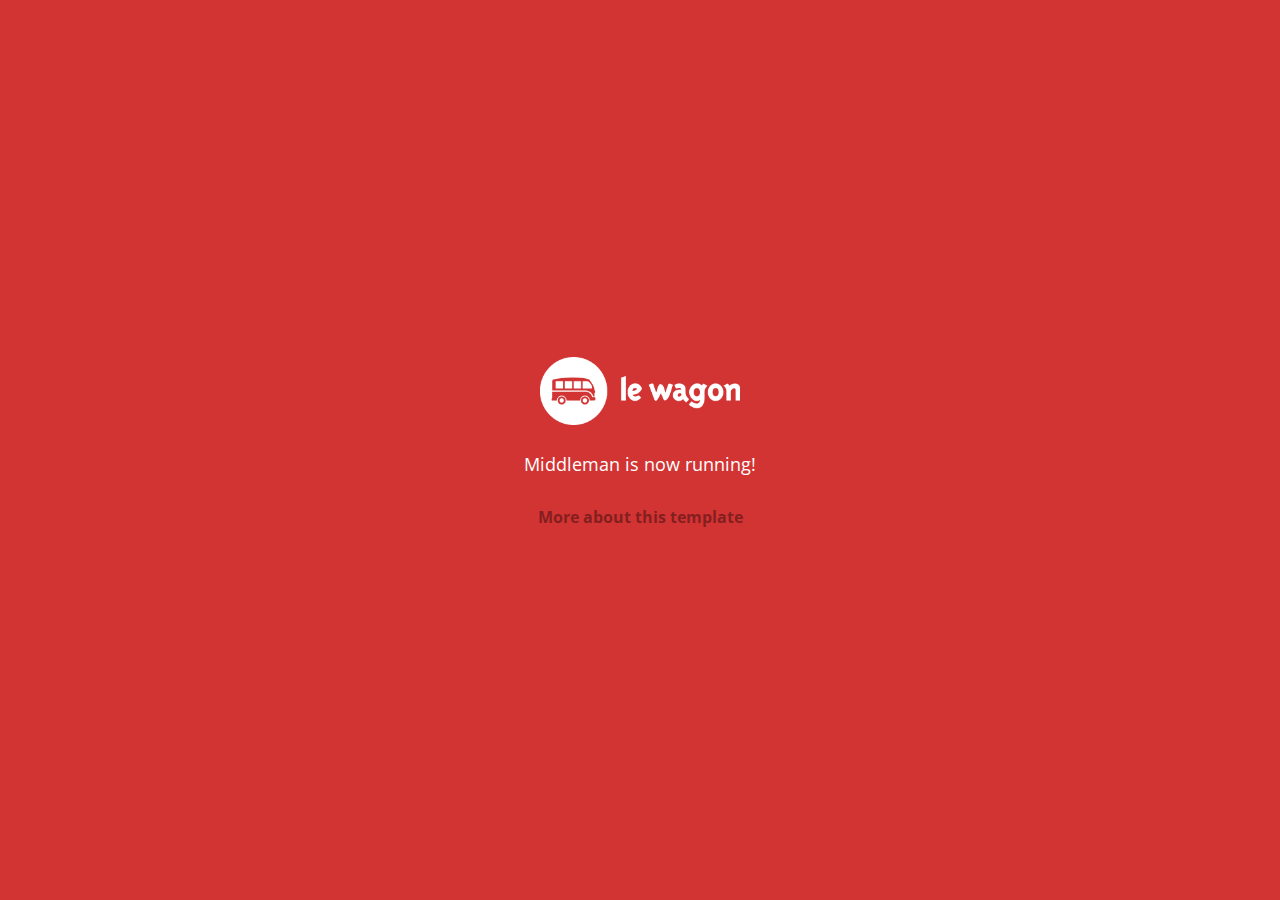
==== index.html @ 2bdf690e "Automated commit at 2017-11-13 10:31:03 UTC by middleman-deploy 2.0.0-alpha" ====
<!doctype html>
<html>
  <head>
    <meta charset="utf-8">
    <meta http-equiv="x-ua-compatible" content="ie=edge">
    <meta name="viewport"
          content="width=device-width, initial-scale=1, shrink-to-fit=no">
    <!-- Use the title from a page's frontmatter if it has one -->
    <title>Le Wagon - Middleman</title>
    <link href="stylesheets/application-3c48b980.css" rel="stylesheet" />
    <script src="javascripts/application-93de88c9.js"></script>
    <link href="images/favicon-f15af148.png" rel="icon" type="image/png" />
  </head>
  <body>
    <div id="home">
  <div class="home-content">
    <img src="images/logo-acc9c0ec.png" width="200" alt="Logo" />
    <p>
      Middleman is now running!
    </p>
    <p class="about">
      <a href="about.html">More about this template</a>
    </p>
  </div>
</div>

  </body>
</html>
---- stylesheets/application-3c48b980.css ----
@import url("https://fonts.googleapis.com/css?family=Open+Sans:400,300,700|Raleway:400,100,300,700,500");/*!
 * Bootstrap v3.3.7 (http://getbootstrap.com)
 * Copyright 2011-2016 Twitter, Inc.
 * Licensed under MIT (https://github.com/twbs/bootstrap/blob/master/LICENSE)
 *//*! normalize.css v3.0.3 | MIT License | github.com/necolas/normalize.css */html{font-family:sans-serif;-ms-text-size-adjust:100%;-webkit-text-size-adjust:100%}body{margin:0}article,aside,details,figcaption,figure,footer,header,hgroup,main,menu,nav,section,summary{display:block}audio,canvas,progress,video{display:inline-block;vertical-align:baseline}audio:not([controls]){display:none;height:0}[hidden],template{display:none}a{background-color:transparent}a:active,a:hover{outline:0}abbr[title]{border-bottom:1px dotted}b,strong{font-weight:bold}dfn{font-style:italic}h1{font-size:2em;margin:0.67em 0}mark{background:#ff0;color:#000}small{font-size:80%}sub,sup{font-size:75%;line-height:0;position:relative;vertical-align:baseline}sup{top:-0.5em}sub{bottom:-0.25em}img{border:0}svg:not(:root){overflow:hidden}figure{margin:1em 40px}hr{-webkit-box-sizing:content-box;box-sizing:content-box;height:0}pre{overflow:auto}code,kbd,pre,samp{font-family:monospace, monospace;font-size:1em}button,input,optgroup,select,textarea{color:inherit;font:inherit;margin:0}button{overflow:visible}button,select{text-transform:none}button,html input[type="button"],input[type="reset"],input[type="submit"]{-webkit-appearance:button;cursor:pointer}button[disabled],html input[disabled]{cursor:default}button::-moz-focus-inner,input::-moz-focus-inner{border:0;padding:0}input{line-height:normal}input[type="checkbox"],input[type="radio"]{-webkit-box-sizing:border-box;box-sizing:border-box;padding:0}input[type="number"]::-webkit-inner-spin-button,input[type="number"]::-webkit-outer-spin-button{height:auto}input[type="search"]{-webkit-appearance:textfield;-webkit-box-sizing:content-box;box-sizing:content-box}input[type="search"]::-webkit-search-cancel-button,input[type="search"]::-webkit-search-decoration{-webkit-appearance:none}fieldset{border:1px solid #c0c0c0;margin:0 2px;padding:0.35em 0.625em 0.75em}legend{border:0;padding:0}textarea{overflow:auto}optgroup{font-weight:bold}table{border-collapse:collapse;border-spacing:0}td,th{padding:0}/*! Source: https://github.com/h5bp/html5-boilerplate/blob/master/src/css/main.css */@media print{*,*:before,*:after{background:transparent !important;color:#000 !important;-webkit-box-shadow:none !important;box-shadow:none !important;text-shadow:none !important}a,a:visited{text-decoration:underline}a[href]:after{content:" (" attr(href) ")"}abbr[title]:after{content:" (" attr(title) ")"}a[href^="#"]:after,a[href^="javascript:"]:after{content:""}pre,blockquote{border:1px solid #999;page-break-inside:avoid}thead{display:table-header-group}tr,img{page-break-inside:avoid}img{max-width:100% !important}p,h2,h3{orphans:3;widows:3}h2,h3{page-break-after:avoid}.navbar{display:none}.btn>.caret,.dropup>.btn>.caret{border-top-color:#000 !important}.label{border:1px solid #000}.table{border-collapse:collapse !important}.table td,.table th{background-color:#fff !important}.table-bordered th,.table-bordered td{border:1px solid #ddd !important}}@font-face{font-family:'Glyphicons Halflings';src:url("../assets/bootstrap/glyphicons-halflings-regular-86b6f62b.eot");src:url("../assets/bootstrap/glyphicons-halflings-regular-86b6f62b.eot?#iefix") format("embedded-opentype"),url("../assets/bootstrap/glyphicons-halflings-regular-ca35b697.woff2") format("woff2"),url("../assets/bootstrap/glyphicons-halflings-regular-278e49a8.woff") format("woff"),url("../assets/bootstrap/glyphicons-halflings-regular-44bc1850.ttf") format("truetype"),url("../assets/bootstrap/glyphicons-halflings-regular-de51a849.svg#glyphicons_halflingsregular") format("svg")}.glyphicon{position:relative;top:1px;display:inline-block;font-family:'Glyphicons Halflings';font-style:normal;font-weight:normal;line-height:1;-webkit-font-smoothing:antialiased;-moz-osx-font-smoothing:grayscale}.glyphicon-asterisk:before{content:"\002a"}.glyphicon-plus:before{content:"\002b"}.glyphicon-euro:before,.glyphicon-eur:before{content:"\20ac"}.glyphicon-minus:before{content:"\2212"}.glyphicon-cloud:before{content:"\2601"}.glyphicon-envelope:before{content:"\2709"}.glyphicon-pencil:before{content:"\270f"}.glyphicon-glass:before{content:"\e001"}.glyphicon-music:before{content:"\e002"}.glyphicon-search:before{content:"\e003"}.glyphicon-heart:before{content:"\e005"}.glyphicon-star:before{content:"\e006"}.glyphicon-star-empty:before{content:"\e007"}.glyphicon-user:before{content:"\e008"}.glyphicon-film:before{content:"\e009"}.glyphicon-th-large:before{content:"\e010"}.glyphicon-th:before{content:"\e011"}.glyphicon-th-list:before{content:"\e012"}.glyphicon-ok:before{content:"\e013"}.glyphicon-remove:before{content:"\e014"}.glyphicon-zoom-in:before{content:"\e015"}.glyphicon-zoom-out:before{content:"\e016"}.glyphicon-off:before{content:"\e017"}.glyphicon-signal:before{content:"\e018"}.glyphicon-cog:before{content:"\e019"}.glyphicon-trash:before{content:"\e020"}.glyphicon-home:before{content:"\e021"}.glyphicon-file:before{content:"\e022"}.glyphicon-time:before{content:"\e023"}.glyphicon-road:before{content:"\e024"}.glyphicon-download-alt:before{content:"\e025"}.glyphicon-download:before{content:"\e026"}.glyphicon-upload:before{content:"\e027"}.glyphicon-inbox:before{content:"\e028"}.glyphicon-play-circle:before{content:"\e029"}.glyphicon-repeat:before{content:"\e030"}.glyphicon-refresh:before{content:"\e031"}.glyphicon-list-alt:before{content:"\e032"}.glyphicon-lock:before{content:"\e033"}.glyphicon-flag:before{content:"\e034"}.glyphicon-headphones:before{content:"\e035"}.glyphicon-volume-off:before{content:"\e036"}.glyphicon-volume-down:before{content:"\e037"}.glyphicon-volume-up:before{content:"\e038"}.glyphicon-qrcode:before{content:"\e039"}.glyphicon-barcode:before{content:"\e040"}.glyphicon-tag:before{content:"\e041"}.glyphicon-tags:before{content:"\e042"}.glyphicon-book:before{content:"\e043"}.glyphicon-bookmark:before{content:"\e044"}.glyphicon-print:before{content:"\e045"}.glyphicon-camera:before{content:"\e046"}.glyphicon-font:before{content:"\e047"}.glyphicon-bold:before{content:"\e048"}.glyphicon-italic:before{content:"\e049"}.glyphicon-text-height:before{content:"\e050"}.glyphicon-text-width:before{content:"\e051"}.glyphicon-align-left:before{content:"\e052"}.glyphicon-align-center:before{content:"\e053"}.glyphicon-align-right:before{content:"\e054"}.glyphicon-align-justify:before{content:"\e055"}.glyphicon-list:before{content:"\e056"}.glyphicon-indent-left:before{content:"\e057"}.glyphicon-indent-right:before{content:"\e058"}.glyphicon-facetime-video:before{content:"\e059"}.glyphicon-picture:before{content:"\e060"}.glyphicon-map-marker:before{content:"\e062"}.glyphicon-adjust:before{content:"\e063"}.glyphicon-tint:before{content:"\e064"}.glyphicon-edit:before{content:"\e065"}.glyphicon-share:before{content:"\e066"}.glyphicon-check:before{content:"\e067"}.glyphicon-move:before{content:"\e068"}.glyphicon-step-backward:before{content:"\e069"}.glyphicon-fast-backward:before{content:"\e070"}.glyphicon-backward:before{content:"\e071"}.glyphicon-play:before{content:"\e072"}.glyphicon-pause:before{content:"\e073"}.glyphicon-stop:before{content:"\e074"}.glyphicon-forward:before{content:"\e075"}.glyphicon-fast-forward:before{content:"\e076"}.glyphicon-step-forward:before{content:"\e077"}.glyphicon-eject:before{content:"\e078"}.glyphicon-chevron-left:before{content:"\e079"}.glyphicon-chevron-right:before{content:"\e080"}.glyphicon-plus-sign:before{content:"\e081"}.glyphicon-minus-sign:before{content:"\e082"}.glyphicon-remove-sign:before{content:"\e083"}.glyphicon-ok-sign:before{content:"\e084"}.glyphicon-question-sign:before{content:"\e085"}.glyphicon-info-sign:before{content:"\e086"}.glyphicon-screenshot:before{content:"\e087"}.glyphicon-remove-circle:before{content:"\e088"}.glyphicon-ok-circle:before{content:"\e089"}.glyphicon-ban-circle:before{content:"\e090"}.glyphicon-arrow-left:before{content:"\e091"}.glyphicon-arrow-right:before{content:"\e092"}.glyphicon-arrow-up:before{content:"\e093"}.glyphicon-arrow-down:before{content:"\e094"}.glyphicon-share-alt:before{content:"\e095"}.glyphicon-resize-full:before{content:"\e096"}.glyphicon-resize-small:before{content:"\e097"}.glyphicon-exclamation-sign:before{content:"\e101"}.glyphicon-gift:before{content:"\e102"}.glyphicon-leaf:before{content:"\e103"}.glyphicon-fire:before{content:"\e104"}.glyphicon-eye-open:before{content:"\e105"}.glyphicon-eye-close:before{content:"\e106"}.glyphicon-warning-sign:before{content:"\e107"}.glyphicon-plane:before{content:"\e108"}.glyphicon-calendar:before{content:"\e109"}.glyphicon-random:before{content:"\e110"}.glyphicon-comment:before{content:"\e111"}.glyphicon-magnet:before{content:"\e112"}.glyphicon-chevron-up:before{content:"\e113"}.glyphicon-chevron-down:before{content:"\e114"}.glyphicon-retweet:before{content:"\e115"}.glyphicon-shopping-cart:before{content:"\e116"}.glyphicon-folder-close:before{content:"\e117"}.glyphicon-folder-open:before{content:"\e118"}.glyphicon-resize-vertical:before{content:"\e119"}.glyphicon-resize-horizontal:before{content:"\e120"}.glyphicon-hdd:before{content:"\e121"}.glyphicon-bullhorn:before{content:"\e122"}.glyphicon-bell:before{content:"\e123"}.glyphicon-certificate:before{content:"\e124"}.glyphicon-thumbs-up:before{content:"\e125"}.glyphicon-thumbs-down:before{content:"\e126"}.glyphicon-hand-right:before{content:"\e127"}.glyphicon-hand-left:before{content:"\e128"}.glyphicon-hand-up:before{content:"\e129"}.glyphicon-hand-down:before{content:"\e130"}.glyphicon-circle-arrow-right:before{content:"\e131"}.glyphicon-circle-arrow-left:before{content:"\e132"}.glyphicon-circle-arrow-up:before{content:"\e133"}.glyphicon-circle-arrow-down:before{content:"\e134"}.glyphicon-globe:before{content:"\e135"}.glyphicon-wrench:before{content:"\e136"}.glyphicon-tasks:before{content:"\e137"}.glyphicon-filter:before{content:"\e138"}.glyphicon-briefcase:before{content:"\e139"}.glyphicon-fullscreen:before{content:"\e140"}.glyphicon-dashboard:before{content:"\e141"}.glyphicon-paperclip:before{content:"\e142"}.glyphicon-heart-empty:before{content:"\e143"}.glyphicon-link:before{content:"\e144"}.glyphicon-phone:before{content:"\e145"}.glyphicon-pushpin:before{content:"\e146"}.glyphicon-usd:before{content:"\e148"}.glyphicon-gbp:before{content:"\e149"}.glyphicon-sort:before{content:"\e150"}.glyphicon-sort-by-alphabet:before{content:"\e151"}.glyphicon-sort-by-alphabet-alt:before{content:"\e152"}.glyphicon-sort-by-order:before{content:"\e153"}.glyphicon-sort-by-order-alt:before{content:"\e154"}.glyphicon-sort-by-attributes:before{content:"\e155"}.glyphicon-sort-by-attributes-alt:before{content:"\e156"}.glyphicon-unchecked:before{content:"\e157"}.glyphicon-expand:before{content:"\e158"}.glyphicon-collapse-down:before{content:"\e159"}.glyphicon-collapse-up:before{content:"\e160"}.glyphicon-log-in:before{content:"\e161"}.glyphicon-flash:before{content:"\e162"}.glyphicon-log-out:before{content:"\e163"}.glyphicon-new-window:before{content:"\e164"}.glyphicon-record:before{content:"\e165"}.glyphicon-save:before{content:"\e166"}.glyphicon-open:before{content:"\e167"}.glyphicon-saved:before{content:"\e168"}.glyphicon-import:before{content:"\e169"}.glyphicon-export:before{content:"\e170"}.glyphicon-send:before{content:"\e171"}.glyphicon-floppy-disk:before{content:"\e172"}.glyphicon-floppy-saved:before{content:"\e173"}.glyphicon-floppy-remove:before{content:"\e174"}.glyphicon-floppy-save:before{content:"\e175"}.glyphicon-floppy-open:before{content:"\e176"}.glyphicon-credit-card:before{content:"\e177"}.glyphicon-transfer:before{content:"\e178"}.glyphicon-cutlery:before{content:"\e179"}.glyphicon-header:before{content:"\e180"}.glyphicon-compressed:before{content:"\e181"}.glyphicon-earphone:before{content:"\e182"}.glyphicon-phone-alt:before{content:"\e183"}.glyphicon-tower:before{content:"\e184"}.glyphicon-stats:before{content:"\e185"}.glyphicon-sd-video:before{content:"\e186"}.glyphicon-hd-video:before{content:"\e187"}.glyphicon-subtitles:before{content:"\e188"}.glyphicon-sound-stereo:before{content:"\e189"}.glyphicon-sound-dolby:before{content:"\e190"}.glyphicon-sound-5-1:before{content:"\e191"}.glyphicon-sound-6-1:before{content:"\e192"}.glyphicon-sound-7-1:before{content:"\e193"}.glyphicon-copyright-mark:before{content:"\e194"}.glyphicon-registration-mark:before{content:"\e195"}.glyphicon-cloud-download:before{content:"\e197"}.glyphicon-cloud-upload:before{content:"\e198"}.glyphicon-tree-conifer:before{content:"\e199"}.glyphicon-tree-deciduous:before{content:"\e200"}.glyphicon-cd:before{content:"\e201"}.glyphicon-save-file:before{content:"\e202"}.glyphicon-open-file:before{content:"\e203"}.glyphicon-level-up:before{content:"\e204"}.glyphicon-copy:before{content:"\e205"}.glyphicon-paste:before{content:"\e206"}.glyphicon-alert:before{content:"\e209"}.glyphicon-equalizer:before{content:"\e210"}.glyphicon-king:before{content:"\e211"}.glyphicon-queen:before{content:"\e212"}.glyphicon-pawn:before{content:"\e213"}.glyphicon-bishop:before{content:"\e214"}.glyphicon-knight:before{content:"\e215"}.glyphicon-baby-formula:before{content:"\e216"}.glyphicon-tent:before{content:"\26fa"}.glyphicon-blackboard:before{content:"\e218"}.glyphicon-bed:before{content:"\e219"}.glyphicon-apple:before{content:"\f8ff"}.glyphicon-erase:before{content:"\e221"}.glyphicon-hourglass:before{content:"\231b"}.glyphicon-lamp:before{content:"\e223"}.glyphicon-duplicate:before{content:"\e224"}.glyphicon-piggy-bank:before{content:"\e225"}.glyphicon-scissors:before{content:"\e226"}.glyphicon-bitcoin:before{content:"\e227"}.glyphicon-btc:before{content:"\e227"}.glyphicon-xbt:before{content:"\e227"}.glyphicon-yen:before{content:"\00a5"}.glyphicon-jpy:before{content:"\00a5"}.glyphicon-ruble:before{content:"\20bd"}.glyphicon-rub:before{content:"\20bd"}.glyphicon-scale:before{content:"\e230"}.glyphicon-ice-lolly:before{content:"\e231"}.glyphicon-ice-lolly-tasted:before{content:"\e232"}.glyphicon-education:before{content:"\e233"}.glyphicon-option-horizontal:before{content:"\e234"}.glyphicon-option-vertical:before{content:"\e235"}.glyphicon-menu-hamburger:before{content:"\e236"}.glyphicon-modal-window:before{content:"\e237"}.glyphicon-oil:before{content:"\e238"}.glyphicon-grain:before{content:"\e239"}.glyphicon-sunglasses:before{content:"\e240"}.glyphicon-text-size:before{content:"\e241"}.glyphicon-text-color:before{content:"\e242"}.glyphicon-text-background:before{content:"\e243"}.glyphicon-object-align-top:before{content:"\e244"}.glyphicon-object-align-bottom:before{content:"\e245"}.glyphicon-object-align-horizontal:before{content:"\e246"}.glyphicon-object-align-left:before{content:"\e247"}.glyphicon-object-align-vertical:before{content:"\e248"}.glyphicon-object-align-right:before{content:"\e249"}.glyphicon-triangle-right:before{content:"\e250"}.glyphicon-triangle-left:before{content:"\e251"}.glyphicon-triangle-bottom:before{content:"\e252"}.glyphicon-triangle-top:before{content:"\e253"}.glyphicon-console:before{content:"\e254"}.glyphicon-superscript:before{content:"\e255"}.glyphicon-subscript:before{content:"\e256"}.glyphicon-menu-left:before{content:"\e257"}.glyphicon-menu-right:before{content:"\e258"}.glyphicon-menu-down:before{content:"\e259"}.glyphicon-menu-up:before{content:"\e260"}*{-webkit-box-sizing:border-box;box-sizing:border-box}*:before,*:after{-webkit-box-sizing:border-box;box-sizing:border-box}html{font-size:10px;-webkit-tap-highlight-color:transparent}body{font-family:"Open Sans", "Helvetica", "sans-serif";font-size:18px;line-height:1.42857143;color:#333333;background-color:#F4F4F4}input,button,select,textarea{font-family:inherit;font-size:inherit;line-height:inherit}a{color:#469AE0;text-decoration:none}a:hover,a:focus{color:#1f74ba;text-decoration:underline}a:focus{outline:5px auto -webkit-focus-ring-color;outline-offset:-2px}figure{margin:0}img{vertical-align:middle}.img-responsive{display:block;max-width:100%;height:auto}.img-rounded{border-radius:2px}.img-thumbnail{padding:4px;line-height:1.42857143;background-color:#F4F4F4;border:1px solid #ddd;border-radius:2px;-webkit-transition:all 0.2s ease-in-out;transition:all 0.2s ease-in-out;display:inline-block;max-width:100%;height:auto}.img-circle{border-radius:50%}hr{margin-top:25px;margin-bottom:25px;border:0;border-top:1px solid #eeeeee}.sr-only{position:absolute;width:1px;height:1px;margin:-1px;padding:0;overflow:hidden;clip:rect(0, 0, 0, 0);border:0}.sr-only-focusable:active,.sr-only-focusable:focus{position:static;width:auto;height:auto;margin:0;overflow:visible;clip:auto}[role="button"]{cursor:pointer}h1,h2,h3,h4,h5,h6,.h1,.h2,.h3,.h4,.h5,.h6{font-family:"Raleway", "Helvetica", "sans-serif";font-weight:500;line-height:1.1;color:inherit}h1 small,h1 .small,h2 small,h2 .small,h3 small,h3 .small,h4 small,h4 .small,h5 small,h5 .small,h6 small,h6 .small,.h1 small,.h1 .small,.h2 small,.h2 .small,.h3 small,.h3 .small,.h4 small,.h4 .small,.h5 small,.h5 .small,.h6 small,.h6 .small{font-weight:normal;line-height:1;color:#777777}h1,.h1,h2,.h2,h3,.h3{margin-top:25px;margin-bottom:12.5px}h1 small,h1 .small,.h1 small,.h1 .small,h2 small,h2 .small,.h2 small,.h2 .small,h3 small,h3 .small,.h3 small,.h3 .small{font-size:65%}h4,.h4,h5,.h5,h6,.h6{margin-top:12.5px;margin-bottom:12.5px}h4 small,h4 .small,.h4 small,.h4 .small,h5 small,h5 .small,.h5 small,.h5 .small,h6 small,h6 .small,.h6 small,.h6 .small{font-size:75%}h1,.h1{font-size:46px}h2,.h2{font-size:38px}h3,.h3{font-size:31px}h4,.h4{font-size:23px}h5,.h5{font-size:18px}h6,.h6{font-size:16px}p{margin:0 0 12.5px}.lead{margin-bottom:25px;font-size:20px;font-weight:300;line-height:1.4}@media (min-width: 768px){.lead{font-size:27px}}small,.small{font-size:88%}mark,.mark{background-color:#fcf8e3;padding:.2em}.text-left{text-align:left}.text-right{text-align:right}.text-center{text-align:center}.text-justify{text-align:justify}.text-nowrap{white-space:nowrap}.text-lowercase{text-transform:lowercase}.text-uppercase,.initialism{text-transform:uppercase}.text-capitalize{text-transform:capitalize}.text-muted{color:#777777}.text-primary{color:#469AE0}a.text-primary:hover,a.text-primary:focus{color:#2381d0}.text-success{color:#3c763d}a.text-success:hover,a.text-success:focus{color:#2b542c}.text-info{color:#31708f}a.text-info:hover,a.text-info:focus{color:#245269}.text-warning{color:#8a6d3b}a.text-warning:hover,a.text-warning:focus{color:#66512c}.text-danger{color:#a94442}a.text-danger:hover,a.text-danger:focus{color:#843534}.bg-primary{color:#fff}.bg-primary{background-color:#469AE0}a.bg-primary:hover,a.bg-primary:focus{background-color:#2381d0}.bg-success{background-color:#dff0d8}a.bg-success:hover,a.bg-success:focus{background-color:#c1e2b3}.bg-info{background-color:#d9edf7}a.bg-info:hover,a.bg-info:focus{background-color:#afd9ee}.bg-warning{background-color:#fcf8e3}a.bg-warning:hover,a.bg-warning:focus{background-color:#f7ecb5}.bg-danger{background-color:#f2dede}a.bg-danger:hover,a.bg-danger:focus{background-color:#e4b9b9}.page-header{padding-bottom:11.5px;margin:50px 0 25px;border-bottom:1px solid #eeeeee}ul,ol{margin-top:0;margin-bottom:12.5px}ul ul,ul ol,ol ul,ol ol{margin-bottom:0}.list-unstyled{padding-left:0;list-style:none}.list-inline{padding-left:0;list-style:none;margin-left:-5px}.list-inline>li{display:inline-block;padding-left:5px;padding-right:5px}dl{margin-top:0;margin-bottom:25px}dt,dd{line-height:1.42857143}dt{font-weight:bold}dd{margin-left:0}.dl-horizontal dd:before,.dl-horizontal dd:after{content:" ";display:table}.dl-horizontal dd:after{clear:both}@media (min-width: 768px){.dl-horizontal dt{float:left;width:160px;clear:left;text-align:right;overflow:hidden;text-overflow:ellipsis;white-space:nowrap}.dl-horizontal dd{margin-left:180px}}abbr[title],abbr[data-original-title]{cursor:help;border-bottom:1px dotted #777777}.initialism{font-size:90%}blockquote{padding:12.5px 25px;margin:0 0 25px;font-size:22.5px;border-left:5px solid #eeeeee}blockquote p:last-child,blockquote ul:last-child,blockquote ol:last-child{margin-bottom:0}blockquote footer,blockquote small,blockquote .small{display:block;font-size:80%;line-height:1.42857143;color:#777777}blockquote footer:before,blockquote small:before,blockquote .small:before{content:'\2014 \00A0'}.blockquote-reverse,blockquote.pull-right{padding-right:15px;padding-left:0;border-right:5px solid #eeeeee;border-left:0;text-align:right}.blockquote-reverse footer:before,.blockquote-reverse small:before,.blockquote-reverse .small:before,blockquote.pull-right footer:before,blockquote.pull-right small:before,blockquote.pull-right .small:before{content:''}.blockquote-reverse footer:after,.blockquote-reverse small:after,.blockquote-reverse .small:after,blockquote.pull-right footer:after,blockquote.pull-right small:after,blockquote.pull-right .small:after{content:'\00A0 \2014'}address{margin-bottom:25px;font-style:normal;line-height:1.42857143}code,kbd,pre,samp{font-family:Menlo, Monaco, Consolas, "Courier New", monospace}code{padding:2px 4px;font-size:90%;color:#c7254e;background-color:#f9f2f4;border-radius:2px}kbd{padding:2px 4px;font-size:90%;color:#fff;background-color:#333;border-radius:2px;-webkit-box-shadow:inset 0 -1px 0 rgba(0,0,0,0.25);box-shadow:inset 0 -1px 0 rgba(0,0,0,0.25)}kbd kbd{padding:0;font-size:100%;font-weight:bold;-webkit-box-shadow:none;box-shadow:none}pre{display:block;padding:12px;margin:0 0 12.5px;font-size:17px;line-height:1.42857143;word-break:break-all;word-wrap:break-word;color:#333333;background-color:#f5f5f5;border:1px solid #ccc;border-radius:2px}pre code{padding:0;font-size:inherit;color:inherit;white-space:pre-wrap;background-color:transparent;border-radius:0}.pre-scrollable{max-height:340px;overflow-y:scroll}.container{margin-right:auto;margin-left:auto;padding-left:15px;padding-right:15px}.container:before,.container:after{content:" ";display:table}.container:after{clear:both}@media (min-width: 768px){.container{width:750px}}@media (min-width: 992px){.container{width:970px}}@media (min-width: 1200px){.container{width:1170px}}.container-fluid{margin-right:auto;margin-left:auto;padding-left:15px;padding-right:15px}.container-fluid:before,.container-fluid:after{content:" ";display:table}.container-fluid:after{clear:both}.row{margin-left:-15px;margin-right:-15px}.row:before,.row:after{content:" ";display:table}.row:after{clear:both}.col-xs-1,.col-sm-1,.col-md-1,.col-lg-1,.col-xs-2,.col-sm-2,.col-md-2,.col-lg-2,.col-xs-3,.col-sm-3,.col-md-3,.col-lg-3,.col-xs-4,.col-sm-4,.col-md-4,.col-lg-4,.col-xs-5,.col-sm-5,.col-md-5,.col-lg-5,.col-xs-6,.col-sm-6,.col-md-6,.col-lg-6,.col-xs-7,.col-sm-7,.col-md-7,.col-lg-7,.col-xs-8,.col-sm-8,.col-md-8,.col-lg-8,.col-xs-9,.col-sm-9,.col-md-9,.col-lg-9,.col-xs-10,.col-sm-10,.col-md-10,.col-lg-10,.col-xs-11,.col-sm-11,.col-md-11,.col-lg-11,.col-xs-12,.col-sm-12,.col-md-12,.col-lg-12{position:relative;min-height:1px;padding-left:15px;padding-right:15px}.col-xs-1,.col-xs-2,.col-xs-3,.col-xs-4,.col-xs-5,.col-xs-6,.col-xs-7,.col-xs-8,.col-xs-9,.col-xs-10,.col-xs-11,.col-xs-12{float:left}.col-xs-1{width:8.33333333%}.col-xs-2{width:16.66666667%}.col-xs-3{width:25%}.col-xs-4{width:33.33333333%}.col-xs-5{width:41.66666667%}.col-xs-6{width:50%}.col-xs-7{width:58.33333333%}.col-xs-8{width:66.66666667%}.col-xs-9{width:75%}.col-xs-10{width:83.33333333%}.col-xs-11{width:91.66666667%}.col-xs-12{width:100%}.col-xs-pull-0{right:auto}.col-xs-pull-1{right:8.33333333%}.col-xs-pull-2{right:16.66666667%}.col-xs-pull-3{right:25%}.col-xs-pull-4{right:33.33333333%}.col-xs-pull-5{right:41.66666667%}.col-xs-pull-6{right:50%}.col-xs-pull-7{right:58.33333333%}.col-xs-pull-8{right:66.66666667%}.col-xs-pull-9{right:75%}.col-xs-pull-10{right:83.33333333%}.col-xs-pull-11{right:91.66666667%}.col-xs-pull-12{right:100%}.col-xs-push-0{left:auto}.col-xs-push-1{left:8.33333333%}.col-xs-push-2{left:16.66666667%}.col-xs-push-3{left:25%}.col-xs-push-4{left:33.33333333%}.col-xs-push-5{left:41.66666667%}.col-xs-push-6{left:50%}.col-xs-push-7{left:58.33333333%}.col-xs-push-8{left:66.66666667%}.col-xs-push-9{left:75%}.col-xs-push-10{left:83.33333333%}.col-xs-push-11{left:91.66666667%}.col-xs-push-12{left:100%}.col-xs-offset-0{margin-left:0%}.col-xs-offset-1{margin-left:8.33333333%}.col-xs-offset-2{margin-left:16.66666667%}.col-xs-offset-3{margin-left:25%}.col-xs-offset-4{margin-left:33.33333333%}.col-xs-offset-5{margin-left:41.66666667%}.col-xs-offset-6{margin-left:50%}.col-xs-offset-7{margin-left:58.33333333%}.col-xs-offset-8{margin-left:66.66666667%}.col-xs-offset-9{margin-left:75%}.col-xs-offset-10{margin-left:83.33333333%}.col-xs-offset-11{margin-left:91.66666667%}.col-xs-offset-12{margin-left:100%}@media (min-width: 768px){.col-sm-1,.col-sm-2,.col-sm-3,.col-sm-4,.col-sm-5,.col-sm-6,.col-sm-7,.col-sm-8,.col-sm-9,.col-sm-10,.col-sm-11,.col-sm-12{float:left}.col-sm-1{width:8.33333333%}.col-sm-2{width:16.66666667%}.col-sm-3{width:25%}.col-sm-4{width:33.33333333%}.col-sm-5{width:41.66666667%}.col-sm-6{width:50%}.col-sm-7{width:58.33333333%}.col-sm-8{width:66.66666667%}.col-sm-9{width:75%}.col-sm-10{width:83.33333333%}.col-sm-11{width:91.66666667%}.col-sm-12{width:100%}.col-sm-pull-0{right:auto}.col-sm-pull-1{right:8.33333333%}.col-sm-pull-2{right:16.66666667%}.col-sm-pull-3{right:25%}.col-sm-pull-4{right:33.33333333%}.col-sm-pull-5{right:41.66666667%}.col-sm-pull-6{right:50%}.col-sm-pull-7{right:58.33333333%}.col-sm-pull-8{right:66.66666667%}.col-sm-pull-9{right:75%}.col-sm-pull-10{right:83.33333333%}.col-sm-pull-11{right:91.66666667%}.col-sm-pull-12{right:100%}.col-sm-push-0{left:auto}.col-sm-push-1{left:8.33333333%}.col-sm-push-2{left:16.66666667%}.col-sm-push-3{left:25%}.col-sm-push-4{left:33.33333333%}.col-sm-push-5{left:41.66666667%}.col-sm-push-6{left:50%}.col-sm-push-7{left:58.33333333%}.col-sm-push-8{left:66.66666667%}.col-sm-push-9{left:75%}.col-sm-push-10{left:83.33333333%}.col-sm-push-11{left:91.66666667%}.col-sm-push-12{left:100%}.col-sm-offset-0{margin-left:0%}.col-sm-offset-1{margin-left:8.33333333%}.col-sm-offset-2{margin-left:16.66666667%}.col-sm-offset-3{margin-left:25%}.col-sm-offset-4{margin-left:33.33333333%}.col-sm-offset-5{margin-left:41.66666667%}.col-sm-offset-6{margin-left:50%}.col-sm-offset-7{margin-left:58.33333333%}.col-sm-offset-8{margin-left:66.66666667%}.col-sm-offset-9{margin-left:75%}.col-sm-offset-10{margin-left:83.33333333%}.col-sm-offset-11{margin-left:91.66666667%}.col-sm-offset-12{margin-left:100%}}@media (min-width: 992px){.col-md-1,.col-md-2,.col-md-3,.col-md-4,.col-md-5,.col-md-6,.col-md-7,.col-md-8,.col-md-9,.col-md-10,.col-md-11,.col-md-12{float:left}.col-md-1{width:8.33333333%}.col-md-2{width:16.66666667%}.col-md-3{width:25%}.col-md-4{width:33.33333333%}.col-md-5{width:41.66666667%}.col-md-6{width:50%}.col-md-7{width:58.33333333%}.col-md-8{width:66.66666667%}.col-md-9{width:75%}.col-md-10{width:83.33333333%}.col-md-11{width:91.66666667%}.col-md-12{width:100%}.col-md-pull-0{right:auto}.col-md-pull-1{right:8.33333333%}.col-md-pull-2{right:16.66666667%}.col-md-pull-3{right:25%}.col-md-pull-4{right:33.33333333%}.col-md-pull-5{right:41.66666667%}.col-md-pull-6{right:50%}.col-md-pull-7{right:58.33333333%}.col-md-pull-8{right:66.66666667%}.col-md-pull-9{right:75%}.col-md-pull-10{right:83.33333333%}.col-md-pull-11{right:91.66666667%}.col-md-pull-12{right:100%}.col-md-push-0{left:auto}.col-md-push-1{left:8.33333333%}.col-md-push-2{left:16.66666667%}.col-md-push-3{left:25%}.col-md-push-4{left:33.33333333%}.col-md-push-5{left:41.66666667%}.col-md-push-6{left:50%}.col-md-push-7{left:58.33333333%}.col-md-push-8{left:66.66666667%}.col-md-push-9{left:75%}.col-md-push-10{left:83.33333333%}.col-md-push-11{left:91.66666667%}.col-md-push-12{left:100%}.col-md-offset-0{margin-left:0%}.col-md-offset-1{margin-left:8.33333333%}.col-md-offset-2{margin-left:16.66666667%}.col-md-offset-3{margin-left:25%}.col-md-offset-4{margin-left:33.33333333%}.col-md-offset-5{margin-left:41.66666667%}.col-md-offset-6{margin-left:50%}.col-md-offset-7{margin-left:58.33333333%}.col-md-offset-8{margin-left:66.66666667%}.col-md-offset-9{margin-left:75%}.col-md-offset-10{margin-left:83.33333333%}.col-md-offset-11{margin-left:91.66666667%}.col-md-offset-12{margin-left:100%}}@media (min-width: 1200px){.col-lg-1,.col-lg-2,.col-lg-3,.col-lg-4,.col-lg-5,.col-lg-6,.col-lg-7,.col-lg-8,.col-lg-9,.col-lg-10,.col-lg-11,.col-lg-12{float:left}.col-lg-1{width:8.33333333%}.col-lg-2{width:16.66666667%}.col-lg-3{width:25%}.col-lg-4{width:33.33333333%}.col-lg-5{width:41.66666667%}.col-lg-6{width:50%}.col-lg-7{width:58.33333333%}.col-lg-8{width:66.66666667%}.col-lg-9{width:75%}.col-lg-10{width:83.33333333%}.col-lg-11{width:91.66666667%}.col-lg-12{width:100%}.col-lg-pull-0{right:auto}.col-lg-pull-1{right:8.33333333%}.col-lg-pull-2{right:16.66666667%}.col-lg-pull-3{right:25%}.col-lg-pull-4{right:33.33333333%}.col-lg-pull-5{right:41.66666667%}.col-lg-pull-6{right:50%}.col-lg-pull-7{right:58.33333333%}.col-lg-pull-8{right:66.66666667%}.col-lg-pull-9{right:75%}.col-lg-pull-10{right:83.33333333%}.col-lg-pull-11{right:91.66666667%}.col-lg-pull-12{right:100%}.col-lg-push-0{left:auto}.col-lg-push-1{left:8.33333333%}.col-lg-push-2{left:16.66666667%}.col-lg-push-3{left:25%}.col-lg-push-4{left:33.33333333%}.col-lg-push-5{left:41.66666667%}.col-lg-push-6{left:50%}.col-lg-push-7{left:58.33333333%}.col-lg-push-8{left:66.66666667%}.col-lg-push-9{left:75%}.col-lg-push-10{left:83.33333333%}.col-lg-push-11{left:91.66666667%}.col-lg-push-12{left:100%}.col-lg-offset-0{margin-left:0%}.col-lg-offset-1{margin-left:8.33333333%}.col-lg-offset-2{margin-left:16.66666667%}.col-lg-offset-3{margin-left:25%}.col-lg-offset-4{margin-left:33.33333333%}.col-lg-offset-5{margin-left:41.66666667%}.col-lg-offset-6{margin-left:50%}.col-lg-offset-7{margin-left:58.33333333%}.col-lg-offset-8{margin-left:66.66666667%}.col-lg-offset-9{margin-left:75%}.col-lg-offset-10{margin-left:83.33333333%}.col-lg-offset-11{margin-left:91.66666667%}.col-lg-offset-12{margin-left:100%}}table{background-color:transparent}caption{padding-top:8px;padding-bottom:8px;color:#777777;text-align:left}th{text-align:left}.table{width:100%;max-width:100%;margin-bottom:25px}.table>thead>tr>th,.table>thead>tr>td,.table>tbody>tr>th,.table>tbody>tr>td,.table>tfoot>tr>th,.table>tfoot>tr>td{padding:8px;line-height:1.42857143;vertical-align:top;border-top:1px solid #ddd}.table>thead>tr>th{vertical-align:bottom;border-bottom:2px solid #ddd}.table>caption+thead>tr:first-child>th,.table>caption+thead>tr:first-child>td,.table>colgroup+thead>tr:first-child>th,.table>colgroup+thead>tr:first-child>td,.table>thead:first-child>tr:first-child>th,.table>thead:first-child>tr:first-child>td{border-top:0}.table>tbody+tbody{border-top:2px solid #ddd}.table .table{background-color:#F4F4F4}.table-condensed>thead>tr>th,.table-condensed>thead>tr>td,.table-condensed>tbody>tr>th,.table-condensed>tbody>tr>td,.table-condensed>tfoot>tr>th,.table-condensed>tfoot>tr>td{padding:5px}.table-bordered{border:1px solid #ddd}.table-bordered>thead>tr>th,.table-bordered>thead>tr>td,.table-bordered>tbody>tr>th,.table-bordered>tbody>tr>td,.table-bordered>tfoot>tr>th,.table-bordered>tfoot>tr>td{border:1px solid #ddd}.table-bordered>thead>tr>th,.table-bordered>thead>tr>td{border-bottom-width:2px}.table-striped>tbody>tr:nth-of-type(odd){background-color:#f9f9f9}.table-hover>tbody>tr:hover{background-color:#f5f5f5}table col[class*="col-"]{position:static;float:none;display:table-column}table td[class*="col-"],table th[class*="col-"]{position:static;float:none;display:table-cell}.table>thead>tr>td.active,.table>thead>tr>th.active,.table>thead>tr.active>td,.table>thead>tr.active>th,.table>tbody>tr>td.active,.table>tbody>tr>th.active,.table>tbody>tr.active>td,.table>tbody>tr.active>th,.table>tfoot>tr>td.active,.table>tfoot>tr>th.active,.table>tfoot>tr.active>td,.table>tfoot>tr.active>th{background-color:#f5f5f5}.table-hover>tbody>tr>td.active:hover,.table-hover>tbody>tr>th.active:hover,.table-hover>tbody>tr.active:hover>td,.table-hover>tbody>tr:hover>.active,.table-hover>tbody>tr.active:hover>th{background-color:#e8e8e8}.table>thead>tr>td.success,.table>thead>tr>th.success,.table>thead>tr.success>td,.table>thead>tr.success>th,.table>tbody>tr>td.success,.table>tbody>tr>th.success,.table>tbody>tr.success>td,.table>tbody>tr.success>th,.table>tfoot>tr>td.success,.table>tfoot>tr>th.success,.table>tfoot>tr.success>td,.table>tfoot>tr.success>th{background-color:#dff0d8}.table-hover>tbody>tr>td.success:hover,.table-hover>tbody>tr>th.success:hover,.table-hover>tbody>tr.success:hover>td,.table-hover>tbody>tr:hover>.success,.table-hover>tbody>tr.success:hover>th{background-color:#d0e9c6}.table>thead>tr>td.info,.table>thead>tr>th.info,.table>thead>tr.info>td,.table>thead>tr.info>th,.table>tbody>tr>td.info,.table>tbody>tr>th.info,.table>tbody>tr.info>td,.table>tbody>tr.info>th,.table>tfoot>tr>td.info,.table>tfoot>tr>th.info,.table>tfoot>tr.info>td,.table>tfoot>tr.info>th{background-color:#d9edf7}.table-hover>tbody>tr>td.info:hover,.table-hover>tbody>tr>th.info:hover,.table-hover>tbody>tr.info:hover>td,.table-hover>tbody>tr:hover>.info,.table-hover>tbody>tr.info:hover>th{background-color:#c4e3f3}.table>thead>tr>td.warning,.table>thead>tr>th.warning,.table>thead>tr.warning>td,.table>thead>tr.warning>th,.table>tbody>tr>td.warning,.table>tbody>tr>th.warning,.table>tbody>tr.warning>td,.table>tbody>tr.warning>th,.table>tfoot>tr>td.warning,.table>tfoot>tr>th.warning,.table>tfoot>tr.warning>td,.table>tfoot>tr.warning>th{background-color:#fcf8e3}.table-hover>tbody>tr>td.warning:hover,.table-hover>tbody>tr>th.warning:hover,.table-hover>tbody>tr.warning:hover>td,.table-hover>tbody>tr:hover>.warning,.table-hover>tbody>tr.warning:hover>th{background-color:#faf2cc}.table>thead>tr>td.danger,.table>thead>tr>th.danger,.table>thead>tr.danger>td,.table>thead>tr.danger>th,.table>tbody>tr>td.danger,.table>tbody>tr>th.danger,.table>tbody>tr.danger>td,.table>tbody>tr.danger>th,.table>tfoot>tr>td.danger,.table>tfoot>tr>th.danger,.table>tfoot>tr.danger>td,.table>tfoot>tr.danger>th{background-color:#f2dede}.table-hover>tbody>tr>td.danger:hover,.table-hover>tbody>tr>th.danger:hover,.table-hover>tbody>tr.danger:hover>td,.table-hover>tbody>tr:hover>.danger,.table-hover>tbody>tr.danger:hover>th{background-color:#ebcccc}.table-responsive{overflow-x:auto;min-height:0.01%}@media screen and (max-width: 767px){.table-responsive{width:100%;margin-bottom:18.75px;overflow-y:hidden;-ms-overflow-style:-ms-autohiding-scrollbar;border:1px solid #ddd}.table-responsive>.table{margin-bottom:0}.table-responsive>.table>thead>tr>th,.table-responsive>.table>thead>tr>td,.table-responsive>.table>tbody>tr>th,.table-responsive>.table>tbody>tr>td,.table-responsive>.table>tfoot>tr>th,.table-responsive>.table>tfoot>tr>td{white-space:nowrap}.table-responsive>.table-bordered{border:0}.table-responsive>.table-bordered>thead>tr>th:first-child,.table-responsive>.table-bordered>thead>tr>td:first-child,.table-responsive>.table-bordered>tbody>tr>th:first-child,.table-responsive>.table-bordered>tbody>tr>td:first-child,.table-responsive>.table-bordered>tfoot>tr>th:first-child,.table-responsive>.table-bordered>tfoot>tr>td:first-child{border-left:0}.table-responsive>.table-bordered>thead>tr>th:last-child,.table-responsive>.table-bordered>thead>tr>td:last-child,.table-responsive>.table-bordered>tbody>tr>th:last-child,.table-responsive>.table-bordered>tbody>tr>td:last-child,.table-responsive>.table-bordered>tfoot>tr>th:last-child,.table-responsive>.table-bordered>tfoot>tr>td:last-child{border-right:0}.table-responsive>.table-bordered>tbody>tr:last-child>th,.table-responsive>.table-bordered>tbody>tr:last-child>td,.table-responsive>.table-bordered>tfoot>tr:last-child>th,.table-responsive>.table-bordered>tfoot>tr:last-child>td{border-bottom:0}}fieldset{padding:0;margin:0;border:0;min-width:0}legend{display:block;width:100%;padding:0;margin-bottom:25px;font-size:27px;line-height:inherit;color:#333333;border:0;border-bottom:1px solid #e5e5e5}label{display:inline-block;max-width:100%;margin-bottom:5px;font-weight:bold}input[type="search"]{-webkit-box-sizing:border-box;box-sizing:border-box}input[type="radio"],input[type="checkbox"]{margin:4px 0 0;margin-top:1px \9;line-height:normal}input[type="file"]{display:block}input[type="range"]{display:block;width:100%}select[multiple],select[size]{height:auto}input[type="file"]:focus,input[type="radio"]:focus,input[type="checkbox"]:focus{outline:5px auto -webkit-focus-ring-color;outline-offset:-2px}output{display:block;padding-top:7px;font-size:18px;line-height:1.42857143;color:#000000}.form-control{display:block;width:100%;height:39px;padding:6px 12px;font-size:18px;line-height:1.42857143;color:#000000;background-color:#fff;background-image:none;border:1px solid #ccc;border-radius:2px;-webkit-box-shadow:inset 0 1px 1px rgba(0,0,0,0.075);box-shadow:inset 0 1px 1px rgba(0,0,0,0.075);-webkit-transition:border-color ease-in-out 0.15s, box-shadow ease-in-out 0.15s;-webkit-transition:border-color ease-in-out 0.15s, -webkit-box-shadow ease-in-out 0.15s;transition:border-color ease-in-out 0.15s, -webkit-box-shadow ease-in-out 0.15s;transition:border-color ease-in-out 0.15s, box-shadow ease-in-out 0.15s;transition:border-color ease-in-out 0.15s, box-shadow ease-in-out 0.15s, -webkit-box-shadow ease-in-out 0.15s}.form-control:focus{border-color:#66afe9;outline:0;-webkit-box-shadow:inset 0 1px 1px rgba(0,0,0,0.075),0 0 8px rgba(102,175,233,0.6);box-shadow:inset 0 1px 1px rgba(0,0,0,0.075),0 0 8px rgba(102,175,233,0.6)}.form-control::-moz-placeholder{color:#999;opacity:1}.form-control:-ms-input-placeholder{color:#999}.form-control::-webkit-input-placeholder{color:#999}.form-control::-ms-expand{border:0;background-color:transparent}.form-control[disabled],.form-control[readonly],fieldset[disabled] .form-control{background-color:#eeeeee;opacity:1}.form-control[disabled],fieldset[disabled] .form-control{cursor:not-allowed}textarea.form-control{height:auto}input[type="search"]{-webkit-appearance:none}@media screen and (-webkit-min-device-pixel-ratio: 0){input[type="date"].form-control,input[type="time"].form-control,input[type="datetime-local"].form-control,input[type="month"].form-control{line-height:39px}input[type="date"].input-sm,.input-group-sm>input[type="date"].form-control,.input-group-sm>input[type="date"].input-group-addon,.input-group-sm>.input-group-btn>input[type="date"].btn,.input-group-sm input[type="date"],input[type="time"].input-sm,.input-group-sm>input[type="time"].form-control,.input-group-sm>input[type="time"].input-group-addon,.input-group-sm>.input-group-btn>input[type="time"].btn,.input-group-sm input[type="time"],input[type="datetime-local"].input-sm,.input-group-sm>input[type="datetime-local"].form-control,.input-group-sm>input[type="datetime-local"].input-group-addon,.input-group-sm>.input-group-btn>input[type="datetime-local"].btn,.input-group-sm input[type="datetime-local"],input[type="month"].input-sm,.input-group-sm>input[type="month"].form-control,.input-group-sm>input[type="month"].input-group-addon,.input-group-sm>.input-group-btn>input[type="month"].btn,.input-group-sm input[type="month"]{line-height:36px}input[type="date"].input-lg,.input-group-lg>input[type="date"].form-control,.input-group-lg>input[type="date"].input-group-addon,.input-group-lg>.input-group-btn>input[type="date"].btn,.input-group-lg input[type="date"],input[type="time"].input-lg,.input-group-lg>input[type="time"].form-control,.input-group-lg>input[type="time"].input-group-addon,.input-group-lg>.input-group-btn>input[type="time"].btn,.input-group-lg input[type="time"],input[type="datetime-local"].input-lg,.input-group-lg>input[type="datetime-local"].form-control,.input-group-lg>input[type="datetime-local"].input-group-addon,.input-group-lg>.input-group-btn>input[type="datetime-local"].btn,.input-group-lg input[type="datetime-local"],input[type="month"].input-lg,.input-group-lg>input[type="month"].form-control,.input-group-lg>input[type="month"].input-group-addon,.input-group-lg>.input-group-btn>input[type="month"].btn,.input-group-lg input[type="month"]{line-height:53px}}.form-group{margin-bottom:15px}.radio,.checkbox{position:relative;display:block;margin-top:10px;margin-bottom:10px}.radio label,.checkbox label{min-height:25px;padding-left:20px;margin-bottom:0;font-weight:normal;cursor:pointer}.radio input[type="radio"],.radio-inline input[type="radio"],.checkbox input[type="checkbox"],.checkbox-inline input[type="checkbox"]{position:absolute;margin-left:-20px;margin-top:4px \9}.radio+.radio,.checkbox+.checkbox{margin-top:-5px}.radio-inline,.checkbox-inline{position:relative;display:inline-block;padding-left:20px;margin-bottom:0;vertical-align:middle;font-weight:normal;cursor:pointer}.radio-inline+.radio-inline,.checkbox-inline+.checkbox-inline{margin-top:0;margin-left:10px}input[type="radio"][disabled],input[type="radio"].disabled,fieldset[disabled] input[type="radio"],input[type="checkbox"][disabled],input[type="checkbox"].disabled,fieldset[disabled] input[type="checkbox"]{cursor:not-allowed}.radio-inline.disabled,fieldset[disabled] .radio-inline,.checkbox-inline.disabled,fieldset[disabled] .checkbox-inline{cursor:not-allowed}.radio.disabled label,fieldset[disabled] .radio label,.checkbox.disabled label,fieldset[disabled] .checkbox label{cursor:not-allowed}.form-control-static{padding-top:7px;padding-bottom:7px;margin-bottom:0;min-height:43px}.form-control-static.input-lg,.input-group-lg>.form-control-static.form-control,.input-group-lg>.form-control-static.input-group-addon,.input-group-lg>.input-group-btn>.form-control-static.btn,.form-control-static.input-sm,.input-group-sm>.form-control-static.form-control,.input-group-sm>.form-control-static.input-group-addon,.input-group-sm>.input-group-btn>.form-control-static.btn{padding-left:0;padding-right:0}.input-sm,.input-group-sm>.form-control,.input-group-sm>.input-group-addon,.input-group-sm>.input-group-btn>.btn{height:36px;padding:5px 10px;font-size:16px;line-height:1.5;border-radius:2px}select.input-sm,.input-group-sm>select.form-control,.input-group-sm>select.input-group-addon,.input-group-sm>.input-group-btn>select.btn{height:36px;line-height:36px}textarea.input-sm,.input-group-sm>textarea.form-control,.input-group-sm>textarea.input-group-addon,.input-group-sm>.input-group-btn>textarea.btn,select[multiple].input-sm,.input-group-sm>select[multiple].form-control,.input-group-sm>select[multiple].input-group-addon,.input-group-sm>.input-group-btn>select[multiple].btn{height:auto}.form-group-sm .form-control{height:36px;padding:5px 10px;font-size:16px;line-height:1.5;border-radius:2px}.form-group-sm select.form-control{height:36px;line-height:36px}.form-group-sm textarea.form-control,.form-group-sm select[multiple].form-control{height:auto}.form-group-sm .form-control-static{height:36px;min-height:41px;padding:6px 10px;font-size:16px;line-height:1.5}.input-lg,.input-group-lg>.form-control,.input-group-lg>.input-group-addon,.input-group-lg>.input-group-btn>.btn{height:53px;padding:10px 16px;font-size:23px;line-height:1.3333333;border-radius:2px}select.input-lg,.input-group-lg>select.form-control,.input-group-lg>select.input-group-addon,.input-group-lg>.input-group-btn>select.btn{height:53px;line-height:53px}textarea.input-lg,.input-group-lg>textarea.form-control,.input-group-lg>textarea.input-group-addon,.input-group-lg>.input-group-btn>textarea.btn,select[multiple].input-lg,.input-group-lg>select[multiple].form-control,.input-group-lg>select[multiple].input-group-addon,.input-group-lg>.input-group-btn>select[multiple].btn{height:auto}.form-group-lg .form-control{height:53px;padding:10px 16px;font-size:23px;line-height:1.3333333;border-radius:2px}.form-group-lg select.form-control{height:53px;line-height:53px}.form-group-lg textarea.form-control,.form-group-lg select[multiple].form-control{height:auto}.form-group-lg .form-control-static{height:53px;min-height:48px;padding:11px 16px;font-size:23px;line-height:1.3333333}.has-feedback{position:relative}.has-feedback .form-control{padding-right:48.75px}.form-control-feedback{position:absolute;top:0;right:0;z-index:2;display:block;width:39px;height:39px;line-height:39px;text-align:center;pointer-events:none}.input-lg+.form-control-feedback,.input-group-lg>.form-control+.form-control-feedback,.input-group-lg>.input-group-addon+.form-control-feedback,.input-group-lg>.input-group-btn>.btn+.form-control-feedback,.input-group-lg+.form-control-feedback,.form-group-lg .form-control+.form-control-feedback{width:53px;height:53px;line-height:53px}.input-sm+.form-control-feedback,.input-group-sm>.form-control+.form-control-feedback,.input-group-sm>.input-group-addon+.form-control-feedback,.input-group-sm>.input-group-btn>.btn+.form-control-feedback,.input-group-sm+.form-control-feedback,.form-group-sm .form-control+.form-control-feedback{width:36px;height:36px;line-height:36px}.has-success .help-block,.has-success .control-label,.has-success .radio,.has-success .checkbox,.has-success .radio-inline,.has-success .checkbox-inline,.has-success.radio label,.has-success.checkbox label,.has-success.radio-inline label,.has-success.checkbox-inline label{color:#3c763d}.has-success .form-control{border-color:#3c763d;-webkit-box-shadow:inset 0 1px 1px rgba(0,0,0,0.075);box-shadow:inset 0 1px 1px rgba(0,0,0,0.075)}.has-success .form-control:focus{border-color:#2b542c;-webkit-box-shadow:inset 0 1px 1px rgba(0,0,0,0.075),0 0 6px #67b168;box-shadow:inset 0 1px 1px rgba(0,0,0,0.075),0 0 6px #67b168}.has-success .input-group-addon{color:#3c763d;border-color:#3c763d;background-color:#dff0d8}.has-success .form-control-feedback{color:#3c763d}.has-warning .help-block,.has-warning .control-label,.has-warning .radio,.has-warning .checkbox,.has-warning .radio-inline,.has-warning .checkbox-inline,.has-warning.radio label,.has-warning.checkbox label,.has-warning.radio-inline label,.has-warning.checkbox-inline label{color:#8a6d3b}.has-warning .form-control{border-color:#8a6d3b;-webkit-box-shadow:inset 0 1px 1px rgba(0,0,0,0.075);box-shadow:inset 0 1px 1px rgba(0,0,0,0.075)}.has-warning .form-control:focus{border-color:#66512c;-webkit-box-shadow:inset 0 1px 1px rgba(0,0,0,0.075),0 0 6px #c0a16b;box-shadow:inset 0 1px 1px rgba(0,0,0,0.075),0 0 6px #c0a16b}.has-warning .input-group-addon{color:#8a6d3b;border-color:#8a6d3b;background-color:#fcf8e3}.has-warning .form-control-feedback{color:#8a6d3b}.has-error .help-block,.has-error .control-label,.has-error .radio,.has-error .checkbox,.has-error .radio-inline,.has-error .checkbox-inline,.has-error.radio label,.has-error.checkbox label,.has-error.radio-inline label,.has-error.checkbox-inline label{color:#a94442}.has-error .form-control{border-color:#a94442;-webkit-box-shadow:inset 0 1px 1px rgba(0,0,0,0.075);box-shadow:inset 0 1px 1px rgba(0,0,0,0.075)}.has-error .form-control:focus{border-color:#843534;-webkit-box-shadow:inset 0 1px 1px rgba(0,0,0,0.075),0 0 6px #ce8483;box-shadow:inset 0 1px 1px rgba(0,0,0,0.075),0 0 6px #ce8483}.has-error .input-group-addon{color:#a94442;border-color:#a94442;background-color:#f2dede}.has-error .form-control-feedback{color:#a94442}.has-feedback label ~ .form-control-feedback{top:30px}.has-feedback label.sr-only ~ .form-control-feedback{top:0}.help-block{display:block;margin-top:5px;margin-bottom:10px;color:#737373}@media (min-width: 768px){.form-inline .form-group{display:inline-block;margin-bottom:0;vertical-align:middle}.form-inline .form-control{display:inline-block;width:auto;vertical-align:middle}.form-inline .form-control-static{display:inline-block}.form-inline .input-group{display:inline-table;vertical-align:middle}.form-inline .input-group .input-group-addon,.form-inline .input-group .input-group-btn,.form-inline .input-group .form-control{width:auto}.form-inline .input-group>.form-control{width:100%}.form-inline .control-label{margin-bottom:0;vertical-align:middle}.form-inline .radio,.form-inline .checkbox{display:inline-block;margin-top:0;margin-bottom:0;vertical-align:middle}.form-inline .radio label,.form-inline .checkbox label{padding-left:0}.form-inline .radio input[type="radio"],.form-inline .checkbox input[type="checkbox"]{position:relative;margin-left:0}.form-inline .has-feedback .form-control-feedback{top:0}}.form-horizontal .radio,.form-horizontal .checkbox,.form-horizontal .radio-inline,.form-horizontal .checkbox-inline{margin-top:0;margin-bottom:0;padding-top:7px}.form-horizontal .radio,.form-horizontal .checkbox{min-height:32px}.form-horizontal .form-group{margin-left:-15px;margin-right:-15px}.form-horizontal .form-group:before,.form-horizontal .form-group:after{content:" ";display:table}.form-horizontal .form-group:after{clear:both}@media (min-width: 768px){.form-horizontal .control-label{text-align:right;margin-bottom:0;padding-top:7px}}.form-horizontal .has-feedback .form-control-feedback{right:15px}@media (min-width: 768px){.form-horizontal .form-group-lg .control-label{padding-top:11px;font-size:23px}}@media (min-width: 768px){.form-horizontal .form-group-sm .control-label{padding-top:6px;font-size:16px}}.btn{display:inline-block;margin-bottom:0;font-weight:normal;text-align:center;vertical-align:middle;-ms-touch-action:manipulation;touch-action:manipulation;cursor:pointer;background-image:none;border:1px solid transparent;white-space:nowrap;padding:6px 12px;font-size:18px;line-height:1.42857143;border-radius:2px;-webkit-user-select:none;-moz-user-select:none;-ms-user-select:none;user-select:none}.btn:focus,.btn.focus,.btn:active:focus,.btn:active.focus,.btn.active:focus,.btn.active.focus{outline:5px auto -webkit-focus-ring-color;outline-offset:-2px}.btn:hover,.btn:focus,.btn.focus{color:#333;text-decoration:none}.btn:active,.btn.active{outline:0;background-image:none;-webkit-box-shadow:inset 0 3px 5px rgba(0,0,0,0.125);box-shadow:inset 0 3px 5px rgba(0,0,0,0.125)}.btn.disabled,.btn[disabled],fieldset[disabled] .btn{cursor:not-allowed;opacity:0.65;filter:alpha(opacity=65);-webkit-box-shadow:none;box-shadow:none}a.btn.disabled,fieldset[disabled] a.btn{pointer-events:none}.btn-default{color:#333;background-color:#fff;border-color:#ccc}.btn-default:focus,.btn-default.focus{color:#333;background-color:#e6e6e6;border-color:#8c8c8c}.btn-default:hover{color:#333;background-color:#e6e6e6;border-color:#adadad}.btn-default:active,.btn-default.active,.open>.btn-default.dropdown-toggle{color:#333;background-color:#e6e6e6;border-color:#adadad}.btn-default:active:hover,.btn-default:active:focus,.btn-default:active.focus,.btn-default.active:hover,.btn-default.active:focus,.btn-default.active.focus,.open>.btn-default.dropdown-toggle:hover,.open>.btn-default.dropdown-toggle:focus,.open>.btn-default.dropdown-toggle.focus{color:#333;background-color:#d4d4d4;border-color:#8c8c8c}.btn-default:active,.btn-default.active,.open>.btn-default.dropdown-toggle{background-image:none}.btn-default.disabled:hover,.btn-default.disabled:focus,.btn-default.disabled.focus,.btn-default[disabled]:hover,.btn-default[disabled]:focus,.btn-default[disabled].focus,fieldset[disabled] .btn-default:hover,fieldset[disabled] .btn-default:focus,fieldset[disabled] .btn-default.focus{background-color:#fff;border-color:#ccc}.btn-default .badge{color:#fff;background-color:#333}.btn-primary{color:#fff;background-color:#469AE0;border-color:#308edc}.btn-primary:focus,.btn-primary.focus{color:#fff;background-color:#2381d0;border-color:#144b79}.btn-primary:hover{color:#fff;background-color:#2381d0;border-color:#1e6eb2}.btn-primary:active,.btn-primary.active,.open>.btn-primary.dropdown-toggle{color:#fff;background-color:#2381d0;border-color:#1e6eb2}.btn-primary:active:hover,.btn-primary:active:focus,.btn-primary:active.focus,.btn-primary.active:hover,.btn-primary.active:focus,.btn-primary.active.focus,.open>.btn-primary.dropdown-toggle:hover,.open>.btn-primary.dropdown-toggle:focus,.open>.btn-primary.dropdown-toggle.focus{color:#fff;background-color:#1e6eb2;border-color:#144b79}.btn-primary:active,.btn-primary.active,.open>.btn-primary.dropdown-toggle{background-image:none}.btn-primary.disabled:hover,.btn-primary.disabled:focus,.btn-primary.disabled.focus,.btn-primary[disabled]:hover,.btn-primary[disabled]:focus,.btn-primary[disabled].focus,fieldset[disabled] .btn-primary:hover,fieldset[disabled] .btn-primary:focus,fieldset[disabled] .btn-primary.focus{background-color:#469AE0;border-color:#308edc}.btn-primary .badge{color:#469AE0;background-color:#fff}.btn-success{color:#fff;background-color:#32B796;border-color:#2da386}.btn-success:focus,.btn-success.focus{color:#fff;background-color:#278f75;border-color:#113f34}.btn-success:hover{color:#fff;background-color:#278f75;border-color:#1f735e}.btn-success:active,.btn-success.active,.open>.btn-success.dropdown-toggle{color:#fff;background-color:#278f75;border-color:#1f735e}.btn-success:active:hover,.btn-success:active:focus,.btn-success:active.focus,.btn-success.active:hover,.btn-success.active:focus,.btn-success.active.focus,.open>.btn-success.dropdown-toggle:hover,.open>.btn-success.dropdown-toggle:focus,.open>.btn-success.dropdown-toggle.focus{color:#fff;background-color:#1f735e;border-color:#113f34}.btn-success:active,.btn-success.active,.open>.btn-success.dropdown-toggle{background-image:none}.btn-success.disabled:hover,.btn-success.disabled:focus,.btn-success.disabled.focus,.btn-success[disabled]:hover,.btn-success[disabled]:focus,.btn-success[disabled].focus,fieldset[disabled] .btn-success:hover,fieldset[disabled] .btn-success:focus,fieldset[disabled] .btn-success.focus{background-color:#32B796;border-color:#2da386}.btn-success .badge{color:#32B796;background-color:#fff}.btn-info{color:#fff;background-color:#FDB631;border-color:#fdad18}.btn-info:focus,.btn-info.focus{color:#fff;background-color:#f9a302;border-color:#946101}.btn-info:hover{color:#fff;background-color:#f9a302;border-color:#d58c02}.btn-info:active,.btn-info.active,.open>.btn-info.dropdown-toggle{color:#fff;background-color:#f9a302;border-color:#d58c02}.btn-info:active:hover,.btn-info:active:focus,.btn-info:active.focus,.btn-info.active:hover,.btn-info.active:focus,.btn-info.active.focus,.open>.btn-info.dropdown-toggle:hover,.open>.btn-info.dropdown-toggle:focus,.open>.btn-info.dropdown-toggle.focus{color:#fff;background-color:#d58c02;border-color:#946101}.btn-info:active,.btn-info.active,.open>.btn-info.dropdown-toggle{background-image:none}.btn-info.disabled:hover,.btn-info.disabled:focus,.btn-info.disabled.focus,.btn-info[disabled]:hover,.btn-info[disabled]:focus,.btn-info[disabled].focus,fieldset[disabled] .btn-info:hover,fieldset[disabled] .btn-info:focus,fieldset[disabled] .btn-info.focus{background-color:#FDB631;border-color:#fdad18}.btn-info .badge{color:#FDB631;background-color:#fff}.btn-warning{color:#fff;background-color:#E67E22;border-color:#d67118}.btn-warning:focus,.btn-warning.focus{color:#fff;background-color:#bf6516;border-color:#64350b}.btn-warning:hover{color:#fff;background-color:#bf6516;border-color:#9f5412}.btn-warning:active,.btn-warning.active,.open>.btn-warning.dropdown-toggle{color:#fff;background-color:#bf6516;border-color:#9f5412}.btn-warning:active:hover,.btn-warning:active:focus,.btn-warning:active.focus,.btn-warning.active:hover,.btn-warning.active:focus,.btn-warning.active.focus,.open>.btn-warning.dropdown-toggle:hover,.open>.btn-warning.dropdown-toggle:focus,.open>.btn-warning.dropdown-toggle.focus{color:#fff;background-color:#9f5412;border-color:#64350b}.btn-warning:active,.btn-warning.active,.open>.btn-warning.dropdown-toggle{background-image:none}.btn-warning.disabled:hover,.btn-warning.disabled:focus,.btn-warning.disabled.focus,.btn-warning[disabled]:hover,.btn-warning[disabled]:focus,.btn-warning[disabled].focus,fieldset[disabled] .btn-warning:hover,fieldset[disabled] .btn-warning:focus,fieldset[disabled] .btn-warning.focus{background-color:#E67E22;border-color:#d67118}.btn-warning .badge{color:#E67E22;background-color:#fff}.btn-danger{color:#fff;background-color:#EE5F5B;border-color:#ec4844}.btn-danger:focus,.btn-danger.focus{color:#fff;background-color:#e9322d;border-color:#9f1411}.btn-danger:hover{color:#fff;background-color:#e9322d;border-color:#dc1c17}.btn-danger:active,.btn-danger.active,.open>.btn-danger.dropdown-toggle{color:#fff;background-color:#e9322d;border-color:#dc1c17}.btn-danger:active:hover,.btn-danger:active:focus,.btn-danger:active.focus,.btn-danger.active:hover,.btn-danger.active:focus,.btn-danger.active.focus,.open>.btn-danger.dropdown-toggle:hover,.open>.btn-danger.dropdown-toggle:focus,.open>.btn-danger.dropdown-toggle.focus{color:#fff;background-color:#dc1c17;border-color:#9f1411}.btn-danger:active,.btn-danger.active,.open>.btn-danger.dropdown-toggle{background-image:none}.btn-danger.disabled:hover,.btn-danger.disabled:focus,.btn-danger.disabled.focus,.btn-danger[disabled]:hover,.btn-danger[disabled]:focus,.btn-danger[disabled].focus,fieldset[disabled] .btn-danger:hover,fieldset[disabled] .btn-danger:focus,fieldset[disabled] .btn-danger.focus{background-color:#EE5F5B;border-color:#ec4844}.btn-danger .badge{color:#EE5F5B;background-color:#fff}.btn-link{color:#469AE0;font-weight:normal;border-radius:0}.btn-link,.btn-link:active,.btn-link.active,.btn-link[disabled],fieldset[disabled] .btn-link{background-color:transparent;-webkit-box-shadow:none;box-shadow:none}.btn-link,.btn-link:hover,.btn-link:focus,.btn-link:active{border-color:transparent}.btn-link:hover,.btn-link:focus{color:#1f74ba;text-decoration:underline;background-color:transparent}.btn-link[disabled]:hover,.btn-link[disabled]:focus,fieldset[disabled] .btn-link:hover,fieldset[disabled] .btn-link:focus{color:#777777;text-decoration:none}.btn-lg,.btn-group-lg>.btn{padding:10px 16px;font-size:23px;line-height:1.3333333;border-radius:2px}.btn-sm,.btn-group-sm>.btn{padding:5px 10px;font-size:16px;line-height:1.5;border-radius:2px}.btn-xs,.btn-group-xs>.btn{padding:1px 5px;font-size:16px;line-height:1.5;border-radius:2px}.btn-block{display:block;width:100%}.btn-block+.btn-block{margin-top:5px}input[type="submit"].btn-block,input[type="reset"].btn-block,input[type="button"].btn-block{width:100%}.fade{opacity:0;-webkit-transition:opacity 0.15s linear;transition:opacity 0.15s linear}.fade.in{opacity:1}.collapse{display:none}.collapse.in{display:block}tr.collapse.in{display:table-row}tbody.collapse.in{display:table-row-group}.collapsing{position:relative;height:0;overflow:hidden;-webkit-transition-property:height, visibility;transition-property:height, visibility;-webkit-transition-duration:0.35s;transition-duration:0.35s;-webkit-transition-timing-function:ease;transition-timing-function:ease}.caret{display:inline-block;width:0;height:0;margin-left:2px;vertical-align:middle;border-top:4px dashed;border-top:4px solid \9;border-right:4px solid transparent;border-left:4px solid transparent}.dropup,.dropdown{position:relative}.dropdown-toggle:focus{outline:0}.dropdown-menu{position:absolute;top:100%;left:0;z-index:1000;display:none;float:left;min-width:160px;padding:5px 0;margin:2px 0 0;list-style:none;font-size:18px;text-align:left;background-color:#fff;border:1px solid #ccc;border:1px solid rgba(0,0,0,0.15);border-radius:2px;-webkit-box-shadow:0 6px 12px rgba(0,0,0,0.175);box-shadow:0 6px 12px rgba(0,0,0,0.175);background-clip:padding-box}.dropdown-menu.pull-right{right:0;left:auto}.dropdown-menu .divider{height:1px;margin:11.5px 0;overflow:hidden;background-color:#e5e5e5}.dropdown-menu>li>a{display:block;padding:3px 20px;clear:both;font-weight:normal;line-height:1.42857143;color:#333333;white-space:nowrap}.dropdown-menu>li>a:hover,.dropdown-menu>li>a:focus{text-decoration:none;color:#262626;background-color:#f5f5f5}.dropdown-menu>.active>a,.dropdown-menu>.active>a:hover,.dropdown-menu>.active>a:focus{color:#fff;text-decoration:none;outline:0;background-color:#469AE0}.dropdown-menu>.disabled>a,.dropdown-menu>.disabled>a:hover,.dropdown-menu>.disabled>a:focus{color:#777777}.dropdown-menu>.disabled>a:hover,.dropdown-menu>.disabled>a:focus{text-decoration:none;background-color:transparent;background-image:none;filter:progid:DXImageTransform.Microsoft.gradient(enabled = false);cursor:not-allowed}.open>.dropdown-menu{display:block}.open>a{outline:0}.dropdown-menu-right{left:auto;right:0}.dropdown-menu-left{left:0;right:auto}.dropdown-header{display:block;padding:3px 20px;font-size:16px;line-height:1.42857143;color:#777777;white-space:nowrap}.dropdown-backdrop{position:fixed;left:0;right:0;bottom:0;top:0;z-index:990}.pull-right>.dropdown-menu{right:0;left:auto}.dropup .caret,.navbar-fixed-bottom .dropdown .caret{border-top:0;border-bottom:4px dashed;border-bottom:4px solid \9;content:""}.dropup .dropdown-menu,.navbar-fixed-bottom .dropdown .dropdown-menu{top:auto;bottom:100%;margin-bottom:2px}@media (min-width: 768px){.navbar-right .dropdown-menu{right:0;left:auto}.navbar-right .dropdown-menu-left{left:0;right:auto}}.btn-group,.btn-group-vertical{position:relative;display:inline-block;vertical-align:middle}.btn-group>.btn,.btn-group-vertical>.btn{position:relative;float:left}.btn-group>.btn:hover,.btn-group>.btn:focus,.btn-group>.btn:active,.btn-group>.btn.active,.btn-group-vertical>.btn:hover,.btn-group-vertical>.btn:focus,.btn-group-vertical>.btn:active,.btn-group-vertical>.btn.active{z-index:2}.btn-group .btn+.btn,.btn-group .btn+.btn-group,.btn-group .btn-group+.btn,.btn-group .btn-group+.btn-group{margin-left:-1px}.btn-toolbar{margin-left:-5px}.btn-toolbar:before,.btn-toolbar:after{content:" ";display:table}.btn-toolbar:after{clear:both}.btn-toolbar .btn,.btn-toolbar .btn-group,.btn-toolbar .input-group{float:left}.btn-toolbar>.btn,.btn-toolbar>.btn-group,.btn-toolbar>.input-group{margin-left:5px}.btn-group>.btn:not(:first-child):not(:last-child):not(.dropdown-toggle){border-radius:0}.btn-group>.btn:first-child{margin-left:0}.btn-group>.btn:first-child:not(:last-child):not(.dropdown-toggle){border-bottom-right-radius:0;border-top-right-radius:0}.btn-group>.btn:last-child:not(:first-child),.btn-group>.dropdown-toggle:not(:first-child){border-bottom-left-radius:0;border-top-left-radius:0}.btn-group>.btn-group{float:left}.btn-group>.btn-group:not(:first-child):not(:last-child)>.btn{border-radius:0}.btn-group>.btn-group:first-child:not(:last-child)>.btn:last-child,.btn-group>.btn-group:first-child:not(:last-child)>.dropdown-toggle{border-bottom-right-radius:0;border-top-right-radius:0}.btn-group>.btn-group:last-child:not(:first-child)>.btn:first-child{border-bottom-left-radius:0;border-top-left-radius:0}.btn-group .dropdown-toggle:active,.btn-group.open .dropdown-toggle{outline:0}.btn-group>.btn+.dropdown-toggle{padding-left:8px;padding-right:8px}.btn-group>.btn-lg+.dropdown-toggle,.btn-group-lg.btn-group>.btn+.dropdown-toggle{padding-left:12px;padding-right:12px}.btn-group.open .dropdown-toggle{-webkit-box-shadow:inset 0 3px 5px rgba(0,0,0,0.125);box-shadow:inset 0 3px 5px rgba(0,0,0,0.125)}.btn-group.open .dropdown-toggle.btn-link{-webkit-box-shadow:none;box-shadow:none}.btn .caret{margin-left:0}.btn-lg .caret,.btn-group-lg>.btn .caret{border-width:5px 5px 0;border-bottom-width:0}.dropup .btn-lg .caret,.dropup .btn-group-lg>.btn .caret{border-width:0 5px 5px}.btn-group-vertical>.btn,.btn-group-vertical>.btn-group,.btn-group-vertical>.btn-group>.btn{display:block;float:none;width:100%;max-width:100%}.btn-group-vertical>.btn-group:before,.btn-group-vertical>.btn-group:after{content:" ";display:table}.btn-group-vertical>.btn-group:after{clear:both}.btn-group-vertical>.btn-group>.btn{float:none}.btn-group-vertical>.btn+.btn,.btn-group-vertical>.btn+.btn-group,.btn-group-vertical>.btn-group+.btn,.btn-group-vertical>.btn-group+.btn-group{margin-top:-1px;margin-left:0}.btn-group-vertical>.btn:not(:first-child):not(:last-child){border-radius:0}.btn-group-vertical>.btn:first-child:not(:last-child){border-top-right-radius:2px;border-top-left-radius:2px;border-bottom-right-radius:0;border-bottom-left-radius:0}.btn-group-vertical>.btn:last-child:not(:first-child){border-top-right-radius:0;border-top-left-radius:0;border-bottom-right-radius:2px;border-bottom-left-radius:2px}.btn-group-vertical>.btn-group:not(:first-child):not(:last-child)>.btn{border-radius:0}.btn-group-vertical>.btn-group:first-child:not(:last-child)>.btn:last-child,.btn-group-vertical>.btn-group:first-child:not(:last-child)>.dropdown-toggle{border-bottom-right-radius:0;border-bottom-left-radius:0}.btn-group-vertical>.btn-group:last-child:not(:first-child)>.btn:first-child{border-top-right-radius:0;border-top-left-radius:0}.btn-group-justified{display:table;width:100%;table-layout:fixed;border-collapse:separate}.btn-group-justified>.btn,.btn-group-justified>.btn-group{float:none;display:table-cell;width:1%}.btn-group-justified>.btn-group .btn{width:100%}.btn-group-justified>.btn-group .dropdown-menu{left:auto}[data-toggle="buttons"]>.btn input[type="radio"],[data-toggle="buttons"]>.btn input[type="checkbox"],[data-toggle="buttons"]>.btn-group>.btn input[type="radio"],[data-toggle="buttons"]>.btn-group>.btn input[type="checkbox"]{position:absolute;clip:rect(0, 0, 0, 0);pointer-events:none}.input-group{position:relative;display:table;border-collapse:separate}.input-group[class*="col-"]{float:none;padding-left:0;padding-right:0}.input-group .form-control{position:relative;z-index:2;float:left;width:100%;margin-bottom:0}.input-group .form-control:focus{z-index:3}.input-group-addon,.input-group-btn,.input-group .form-control{display:table-cell}.input-group-addon:not(:first-child):not(:last-child),.input-group-btn:not(:first-child):not(:last-child),.input-group .form-control:not(:first-child):not(:last-child){border-radius:0}.input-group-addon,.input-group-btn{width:1%;white-space:nowrap;vertical-align:middle}.input-group-addon{padding:6px 12px;font-size:18px;font-weight:normal;line-height:1;color:#000000;text-align:center;background-color:#eeeeee;border:1px solid #ccc;border-radius:2px}.input-group-addon.input-sm,.input-group-sm>.input-group-addon,.input-group-sm>.input-group-btn>.input-group-addon.btn{padding:5px 10px;font-size:16px;border-radius:2px}.input-group-addon.input-lg,.input-group-lg>.input-group-addon,.input-group-lg>.input-group-btn>.input-group-addon.btn{padding:10px 16px;font-size:23px;border-radius:2px}.input-group-addon input[type="radio"],.input-group-addon input[type="checkbox"]{margin-top:0}.input-group .form-control:first-child,.input-group-addon:first-child,.input-group-btn:first-child>.btn,.input-group-btn:first-child>.btn-group>.btn,.input-group-btn:first-child>.dropdown-toggle,.input-group-btn:last-child>.btn:not(:last-child):not(.dropdown-toggle),.input-group-btn:last-child>.btn-group:not(:last-child)>.btn{border-bottom-right-radius:0;border-top-right-radius:0}.input-group-addon:first-child{border-right:0}.input-group .form-control:last-child,.input-group-addon:last-child,.input-group-btn:last-child>.btn,.input-group-btn:last-child>.btn-group>.btn,.input-group-btn:last-child>.dropdown-toggle,.input-group-btn:first-child>.btn:not(:first-child),.input-group-btn:first-child>.btn-group:not(:first-child)>.btn{border-bottom-left-radius:0;border-top-left-radius:0}.input-group-addon:last-child{border-left:0}.input-group-btn{position:relative;font-size:0;white-space:nowrap}.input-group-btn>.btn{position:relative}.input-group-btn>.btn+.btn{margin-left:-1px}.input-group-btn>.btn:hover,.input-group-btn>.btn:focus,.input-group-btn>.btn:active{z-index:2}.input-group-btn:first-child>.btn,.input-group-btn:first-child>.btn-group{margin-right:-1px}.input-group-btn:last-child>.btn,.input-group-btn:last-child>.btn-group{z-index:2;margin-left:-1px}.nav{margin-bottom:0;padding-left:0;list-style:none}.nav:before,.nav:after{content:" ";display:table}.nav:after{clear:both}.nav>li{position:relative;display:block}.nav>li>a{position:relative;display:block;padding:10px 15px}.nav>li>a:hover,.nav>li>a:focus{text-decoration:none;background-color:#eeeeee}.nav>li.disabled>a{color:#777777}.nav>li.disabled>a:hover,.nav>li.disabled>a:focus{color:#777777;text-decoration:none;background-color:transparent;cursor:not-allowed}.nav .open>a,.nav .open>a:hover,.nav .open>a:focus{background-color:#eeeeee;border-color:#469AE0}.nav .nav-divider{height:1px;margin:11.5px 0;overflow:hidden;background-color:#e5e5e5}.nav>li>a>img{max-width:none}.nav-tabs{border-bottom:1px solid #ddd}.nav-tabs>li{float:left;margin-bottom:-1px}.nav-tabs>li>a{margin-right:2px;line-height:1.42857143;border:1px solid transparent;border-radius:2px 2px 0 0}.nav-tabs>li>a:hover{border-color:#eeeeee #eeeeee #ddd}.nav-tabs>li.active>a,.nav-tabs>li.active>a:hover,.nav-tabs>li.active>a:focus{color:#000000;background-color:#F4F4F4;border:1px solid #ddd;border-bottom-color:transparent;cursor:default}.nav-pills>li{float:left}.nav-pills>li>a{border-radius:2px}.nav-pills>li+li{margin-left:2px}.nav-pills>li.active>a,.nav-pills>li.active>a:hover,.nav-pills>li.active>a:focus{color:#fff;background-color:#469AE0}.nav-stacked>li{float:none}.nav-stacked>li+li{margin-top:2px;margin-left:0}.nav-justified,.nav-tabs.nav-justified{width:100%}.nav-justified>li,.nav-tabs.nav-justified>li{float:none}.nav-justified>li>a,.nav-tabs.nav-justified>li>a{text-align:center;margin-bottom:5px}.nav-justified>.dropdown .dropdown-menu{top:auto;left:auto}@media (min-width: 768px){.nav-justified>li,.nav-tabs.nav-justified>li{display:table-cell;width:1%}.nav-justified>li>a,.nav-tabs.nav-justified>li>a{margin-bottom:0}}.nav-tabs-justified,.nav-tabs.nav-justified{border-bottom:0}.nav-tabs-justified>li>a,.nav-tabs.nav-justified>li>a{margin-right:0;border-radius:2px}.nav-tabs-justified>.active>a,.nav-tabs.nav-justified>.active>a,.nav-tabs-justified>.active>a:hover,.nav-tabs.nav-justified>.active>a:hover,.nav-tabs-justified>.active>a:focus,.nav-tabs.nav-justified>.active>a:focus{border:1px solid #ddd}@media (min-width: 768px){.nav-tabs-justified>li>a,.nav-tabs.nav-justified>li>a{border-bottom:1px solid #ddd;border-radius:2px 2px 0 0}.nav-tabs-justified>.active>a,.nav-tabs.nav-justified>.active>a,.nav-tabs-justified>.active>a:hover,.nav-tabs.nav-justified>.active>a:hover,.nav-tabs-justified>.active>a:focus,.nav-tabs.nav-justified>.active>a:focus{border-bottom-color:#F4F4F4}}.tab-content>.tab-pane{display:none}.tab-content>.active{display:block}.nav-tabs .dropdown-menu{margin-top:-1px;border-top-right-radius:0;border-top-left-radius:0}.navbar{position:relative;min-height:50px;margin-bottom:25px;border:1px solid transparent}.navbar:before,.navbar:after{content:" ";display:table}.navbar:after{clear:both}@media (min-width: 768px){.navbar{border-radius:2px}}.navbar-header:before,.navbar-header:after{content:" ";display:table}.navbar-header:after{clear:both}@media (min-width: 768px){.navbar-header{float:left}}.navbar-collapse{overflow-x:visible;padding-right:15px;padding-left:15px;border-top:1px solid transparent;-webkit-box-shadow:inset 0 1px 0 rgba(255,255,255,0.1);box-shadow:inset 0 1px 0 rgba(255,255,255,0.1);-webkit-overflow-scrolling:touch}.navbar-collapse:before,.navbar-collapse:after{content:" ";display:table}.navbar-collapse:after{clear:both}.navbar-collapse.in{overflow-y:auto}@media (min-width: 768px){.navbar-collapse{width:auto;border-top:0;-webkit-box-shadow:none;box-shadow:none}.navbar-collapse.collapse{display:block !important;height:auto !important;padding-bottom:0;overflow:visible !important}.navbar-collapse.in{overflow-y:visible}.navbar-fixed-top .navbar-collapse,.navbar-static-top .navbar-collapse,.navbar-fixed-bottom .navbar-collapse{padding-left:0;padding-right:0}}.navbar-fixed-top .navbar-collapse,.navbar-fixed-bottom .navbar-collapse{max-height:340px}@media (max-device-width: 480px) and (orientation: landscape){.navbar-fixed-top .navbar-collapse,.navbar-fixed-bottom .navbar-collapse{max-height:200px}}.container>.navbar-header,.container>.navbar-collapse,.container-fluid>.navbar-header,.container-fluid>.navbar-collapse{margin-right:-15px;margin-left:-15px}@media (min-width: 768px){.container>.navbar-header,.container>.navbar-collapse,.container-fluid>.navbar-header,.container-fluid>.navbar-collapse{margin-right:0;margin-left:0}}.navbar-static-top{z-index:1000;border-width:0 0 1px}@media (min-width: 768px){.navbar-static-top{border-radius:0}}.navbar-fixed-top,.navbar-fixed-bottom{position:fixed;right:0;left:0;z-index:1030}@media (min-width: 768px){.navbar-fixed-top,.navbar-fixed-bottom{border-radius:0}}.navbar-fixed-top{top:0;border-width:0 0 1px}.navbar-fixed-bottom{bottom:0;margin-bottom:0;border-width:1px 0 0}.navbar-brand{float:left;padding:12.5px 15px;font-size:23px;line-height:25px;height:50px}.navbar-brand:hover,.navbar-brand:focus{text-decoration:none}.navbar-brand>img{display:block}@media (min-width: 768px){.navbar>.container .navbar-brand,.navbar>.container-fluid .navbar-brand{margin-left:-15px}}.navbar-toggle{position:relative;float:right;margin-right:15px;padding:9px 10px;margin-top:8px;margin-bottom:8px;background-color:transparent;background-image:none;border:1px solid transparent;border-radius:2px}.navbar-toggle:focus{outline:0}.navbar-toggle .icon-bar{display:block;width:22px;height:2px;border-radius:1px}.navbar-toggle .icon-bar+.icon-bar{margin-top:4px}@media (min-width: 768px){.navbar-toggle{display:none}}.navbar-nav{margin:6.25px -15px}.navbar-nav>li>a{padding-top:10px;padding-bottom:10px;line-height:25px}@media (max-width: 767px){.navbar-nav .open .dropdown-menu{position:static;float:none;width:auto;margin-top:0;background-color:transparent;border:0;-webkit-box-shadow:none;box-shadow:none}.navbar-nav .open .dropdown-menu>li>a,.navbar-nav .open .dropdown-menu .dropdown-header{padding:5px 15px 5px 25px}.navbar-nav .open .dropdown-menu>li>a{line-height:25px}.navbar-nav .open .dropdown-menu>li>a:hover,.navbar-nav .open .dropdown-menu>li>a:focus{background-image:none}}@media (min-width: 768px){.navbar-nav{float:left;margin:0}.navbar-nav>li{float:left}.navbar-nav>li>a{padding-top:12.5px;padding-bottom:12.5px}}.navbar-form{margin-left:-15px;margin-right:-15px;padding:10px 15px;border-top:1px solid transparent;border-bottom:1px solid transparent;-webkit-box-shadow:inset 0 1px 0 rgba(255,255,255,0.1),0 1px 0 rgba(255,255,255,0.1);box-shadow:inset 0 1px 0 rgba(255,255,255,0.1),0 1px 0 rgba(255,255,255,0.1);margin-top:5.5px;margin-bottom:5.5px}@media (min-width: 768px){.navbar-form .form-group{display:inline-block;margin-bottom:0;vertical-align:middle}.navbar-form .form-control{display:inline-block;width:auto;vertical-align:middle}.navbar-form .form-control-static{display:inline-block}.navbar-form .input-group{display:inline-table;vertical-align:middle}.navbar-form .input-group .input-group-addon,.navbar-form .input-group .input-group-btn,.navbar-form .input-group .form-control{width:auto}.navbar-form .input-group>.form-control{width:100%}.navbar-form .control-label{margin-bottom:0;vertical-align:middle}.navbar-form .radio,.navbar-form .checkbox{display:inline-block;margin-top:0;margin-bottom:0;vertical-align:middle}.navbar-form .radio label,.navbar-form .checkbox label{padding-left:0}.navbar-form .radio input[type="radio"],.navbar-form .checkbox input[type="checkbox"]{position:relative;margin-left:0}.navbar-form .has-feedback .form-control-feedback{top:0}}@media (max-width: 767px){.navbar-form .form-group{margin-bottom:5px}.navbar-form .form-group:last-child{margin-bottom:0}}@media (min-width: 768px){.navbar-form{width:auto;border:0;margin-left:0;margin-right:0;padding-top:0;padding-bottom:0;-webkit-box-shadow:none;box-shadow:none}}.navbar-nav>li>.dropdown-menu{margin-top:0;border-top-right-radius:0;border-top-left-radius:0}.navbar-fixed-bottom .navbar-nav>li>.dropdown-menu{margin-bottom:0;border-top-right-radius:2px;border-top-left-radius:2px;border-bottom-right-radius:0;border-bottom-left-radius:0}.navbar-btn{margin-top:5.5px;margin-bottom:5.5px}.navbar-btn.btn-sm,.btn-group-sm>.navbar-btn.btn{margin-top:7px;margin-bottom:7px}.navbar-btn.btn-xs,.btn-group-xs>.navbar-btn.btn{margin-top:14px;margin-bottom:14px}.navbar-text{margin-top:12.5px;margin-bottom:12.5px}@media (min-width: 768px){.navbar-text{float:left;margin-left:15px;margin-right:15px}}@media (min-width: 768px){.navbar-left{float:left !important}.navbar-right{float:right !important;margin-right:-15px}.navbar-right ~ .navbar-right{margin-right:0}}.navbar-default{background-color:#f8f8f8;border-color:#e7e7e7}.navbar-default .navbar-brand{color:#777}.navbar-default .navbar-brand:hover,.navbar-default .navbar-brand:focus{color:#5e5e5e;background-color:transparent}.navbar-default .navbar-text{color:#777}.navbar-default .navbar-nav>li>a{color:#777}.navbar-default .navbar-nav>li>a:hover,.navbar-default .navbar-nav>li>a:focus{color:#333;background-color:transparent}.navbar-default .navbar-nav>.active>a,.navbar-default .navbar-nav>.active>a:hover,.navbar-default .navbar-nav>.active>a:focus{color:#555;background-color:#e7e7e7}.navbar-default .navbar-nav>.disabled>a,.navbar-default .navbar-nav>.disabled>a:hover,.navbar-default .navbar-nav>.disabled>a:focus{color:#ccc;background-color:transparent}.navbar-default .navbar-toggle{border-color:#ddd}.navbar-default .navbar-toggle:hover,.navbar-default .navbar-toggle:focus{background-color:#ddd}.navbar-default .navbar-toggle .icon-bar{background-color:#888}.navbar-default .navbar-collapse,.navbar-default .navbar-form{border-color:#e7e7e7}.navbar-default .navbar-nav>.open>a,.navbar-default .navbar-nav>.open>a:hover,.navbar-default .navbar-nav>.open>a:focus{background-color:#e7e7e7;color:#555}@media (max-width: 767px){.navbar-default .navbar-nav .open .dropdown-menu>li>a{color:#777}.navbar-default .navbar-nav .open .dropdown-menu>li>a:hover,.navbar-default .navbar-nav .open .dropdown-menu>li>a:focus{color:#333;background-color:transparent}.navbar-default .navbar-nav .open .dropdown-menu>.active>a,.navbar-default .navbar-nav .open .dropdown-menu>.active>a:hover,.navbar-default .navbar-nav .open .dropdown-menu>.active>a:focus{color:#555;background-color:#e7e7e7}.navbar-default .navbar-nav .open .dropdown-menu>.disabled>a,.navbar-default .navbar-nav .open .dropdown-menu>.disabled>a:hover,.navbar-default .navbar-nav .open .dropdown-menu>.disabled>a:focus{color:#ccc;background-color:transparent}}.navbar-default .navbar-link{color:#777}.navbar-default .navbar-link:hover{color:#333}.navbar-default .btn-link{color:#777}.navbar-default .btn-link:hover,.navbar-default .btn-link:focus{color:#333}.navbar-default .btn-link[disabled]:hover,.navbar-default .btn-link[disabled]:focus,fieldset[disabled] .navbar-default .btn-link:hover,fieldset[disabled] .navbar-default .btn-link:focus{color:#ccc}.navbar-inverse{background-color:#222;border-color:#090909}.navbar-inverse .navbar-brand{color:#9d9d9d}.navbar-inverse .navbar-brand:hover,.navbar-inverse .navbar-brand:focus{color:#fff;background-color:transparent}.navbar-inverse .navbar-text{color:#9d9d9d}.navbar-inverse .navbar-nav>li>a{color:#9d9d9d}.navbar-inverse .navbar-nav>li>a:hover,.navbar-inverse .navbar-nav>li>a:focus{color:#fff;background-color:transparent}.navbar-inverse .navbar-nav>.active>a,.navbar-inverse .navbar-nav>.active>a:hover,.navbar-inverse .navbar-nav>.active>a:focus{color:#fff;background-color:#090909}.navbar-inverse .navbar-nav>.disabled>a,.navbar-inverse .navbar-nav>.disabled>a:hover,.navbar-inverse .navbar-nav>.disabled>a:focus{color:#444;background-color:transparent}.navbar-inverse .navbar-toggle{border-color:#333}.navbar-inverse .navbar-toggle:hover,.navbar-inverse .navbar-toggle:focus{background-color:#333}.navbar-inverse .navbar-toggle .icon-bar{background-color:#fff}.navbar-inverse .navbar-collapse,.navbar-inverse .navbar-form{border-color:#101010}.navbar-inverse .navbar-nav>.open>a,.navbar-inverse .navbar-nav>.open>a:hover,.navbar-inverse .navbar-nav>.open>a:focus{background-color:#090909;color:#fff}@media (max-width: 767px){.navbar-inverse .navbar-nav .open .dropdown-menu>.dropdown-header{border-color:#090909}.navbar-inverse .navbar-nav .open .dropdown-menu .divider{background-color:#090909}.navbar-inverse .navbar-nav .open .dropdown-menu>li>a{color:#9d9d9d}.navbar-inverse .navbar-nav .open .dropdown-menu>li>a:hover,.navbar-inverse .navbar-nav .open .dropdown-menu>li>a:focus{color:#fff;background-color:transparent}.navbar-inverse .navbar-nav .open .dropdown-menu>.active>a,.navbar-inverse .navbar-nav .open .dropdown-menu>.active>a:hover,.navbar-inverse .navbar-nav .open .dropdown-menu>.active>a:focus{color:#fff;background-color:#090909}.navbar-inverse .navbar-nav .open .dropdown-menu>.disabled>a,.navbar-inverse .navbar-nav .open .dropdown-menu>.disabled>a:hover,.navbar-inverse .navbar-nav .open .dropdown-menu>.disabled>a:focus{color:#444;background-color:transparent}}.navbar-inverse .navbar-link{color:#9d9d9d}.navbar-inverse .navbar-link:hover{color:#fff}.navbar-inverse .btn-link{color:#9d9d9d}.navbar-inverse .btn-link:hover,.navbar-inverse .btn-link:focus{color:#fff}.navbar-inverse .btn-link[disabled]:hover,.navbar-inverse .btn-link[disabled]:focus,fieldset[disabled] .navbar-inverse .btn-link:hover,fieldset[disabled] .navbar-inverse .btn-link:focus{color:#444}.breadcrumb{padding:8px 15px;margin-bottom:25px;list-style:none;background-color:#f5f5f5;border-radius:2px}.breadcrumb>li{display:inline-block}.breadcrumb>li+li:before{content:"/ ";padding:0 5px;color:#ccc}.breadcrumb>.active{color:#777777}.pagination{display:inline-block;padding-left:0;margin:25px 0;border-radius:2px}.pagination>li{display:inline}.pagination>li>a,.pagination>li>span{position:relative;float:left;padding:6px 12px;line-height:1.42857143;text-decoration:none;color:#469AE0;background-color:#fff;border:1px solid #ddd;margin-left:-1px}.pagination>li:first-child>a,.pagination>li:first-child>span{margin-left:0;border-bottom-left-radius:2px;border-top-left-radius:2px}.pagination>li:last-child>a,.pagination>li:last-child>span{border-bottom-right-radius:2px;border-top-right-radius:2px}.pagination>li>a:hover,.pagination>li>a:focus,.pagination>li>span:hover,.pagination>li>span:focus{z-index:2;color:#1f74ba;background-color:#eeeeee;border-color:#ddd}.pagination>.active>a,.pagination>.active>a:hover,.pagination>.active>a:focus,.pagination>.active>span,.pagination>.active>span:hover,.pagination>.active>span:focus{z-index:3;color:#fff;background-color:#469AE0;border-color:#469AE0;cursor:default}.pagination>.disabled>span,.pagination>.disabled>span:hover,.pagination>.disabled>span:focus,.pagination>.disabled>a,.pagination>.disabled>a:hover,.pagination>.disabled>a:focus{color:#777777;background-color:#fff;border-color:#ddd;cursor:not-allowed}.pagination-lg>li>a,.pagination-lg>li>span{padding:10px 16px;font-size:23px;line-height:1.3333333}.pagination-lg>li:first-child>a,.pagination-lg>li:first-child>span{border-bottom-left-radius:2px;border-top-left-radius:2px}.pagination-lg>li:last-child>a,.pagination-lg>li:last-child>span{border-bottom-right-radius:2px;border-top-right-radius:2px}.pagination-sm>li>a,.pagination-sm>li>span{padding:5px 10px;font-size:16px;line-height:1.5}.pagination-sm>li:first-child>a,.pagination-sm>li:first-child>span{border-bottom-left-radius:2px;border-top-left-radius:2px}.pagination-sm>li:last-child>a,.pagination-sm>li:last-child>span{border-bottom-right-radius:2px;border-top-right-radius:2px}.pager{padding-left:0;margin:25px 0;list-style:none;text-align:center}.pager:before,.pager:after{content:" ";display:table}.pager:after{clear:both}.pager li{display:inline}.pager li>a,.pager li>span{display:inline-block;padding:5px 14px;background-color:#fff;border:1px solid #ddd;border-radius:15px}.pager li>a:hover,.pager li>a:focus{text-decoration:none;background-color:#eeeeee}.pager .next>a,.pager .next>span{float:right}.pager .previous>a,.pager .previous>span{float:left}.pager .disabled>a,.pager .disabled>a:hover,.pager .disabled>a:focus,.pager .disabled>span{color:#777777;background-color:#fff;cursor:not-allowed}.label{display:inline;padding:.2em .6em .3em;font-size:75%;font-weight:bold;line-height:1;color:#fff;text-align:center;white-space:nowrap;vertical-align:baseline;border-radius:.25em}.label:empty{display:none}.btn .label{position:relative;top:-1px}a.label:hover,a.label:focus{color:#fff;text-decoration:none;cursor:pointer}.label-default{background-color:#777777}.label-default[href]:hover,.label-default[href]:focus{background-color:#5e5e5e}.label-primary{background-color:#469AE0}.label-primary[href]:hover,.label-primary[href]:focus{background-color:#2381d0}.label-success{background-color:#32B796}.label-success[href]:hover,.label-success[href]:focus{background-color:#278f75}.label-info{background-color:#FDB631}.label-info[href]:hover,.label-info[href]:focus{background-color:#f9a302}.label-warning{background-color:#E67E22}.label-warning[href]:hover,.label-warning[href]:focus{background-color:#bf6516}.label-danger{background-color:#EE5F5B}.label-danger[href]:hover,.label-danger[href]:focus{background-color:#e9322d}.badge{display:inline-block;min-width:10px;padding:3px 7px;font-size:16px;font-weight:bold;color:#fff;line-height:1;vertical-align:middle;white-space:nowrap;text-align:center;background-color:#777777;border-radius:10px}.badge:empty{display:none}.btn .badge{position:relative;top:-1px}.btn-xs .badge,.btn-group-xs>.btn .badge,.btn-group-xs>.btn .badge{top:0;padding:1px 5px}.list-group-item.active>.badge,.nav-pills>.active>a>.badge{color:#469AE0;background-color:#fff}.list-group-item>.badge{float:right}.list-group-item>.badge+.badge{margin-right:5px}.nav-pills>li>a>.badge{margin-left:3px}a.badge:hover,a.badge:focus{color:#fff;text-decoration:none;cursor:pointer}.jumbotron{padding-top:30px;padding-bottom:30px;margin-bottom:30px;color:inherit;background-color:#eeeeee}.jumbotron h1,.jumbotron .h1{color:inherit}.jumbotron p{margin-bottom:15px;font-size:27px;font-weight:200}.jumbotron>hr{border-top-color:#d5d5d5}.container .jumbotron,.container-fluid .jumbotron{border-radius:2px;padding-left:15px;padding-right:15px}.jumbotron .container{max-width:100%}@media screen and (min-width: 768px){.jumbotron{padding-top:48px;padding-bottom:48px}.container .jumbotron,.container-fluid .jumbotron{padding-left:60px;padding-right:60px}.jumbotron h1,.jumbotron .h1{font-size:81px}}.thumbnail{display:block;padding:4px;margin-bottom:25px;line-height:1.42857143;background-color:#F4F4F4;border:1px solid #ddd;border-radius:2px;-webkit-transition:border 0.2s ease-in-out;transition:border 0.2s ease-in-out}.thumbnail>img,.thumbnail a>img{display:block;max-width:100%;height:auto;margin-left:auto;margin-right:auto}.thumbnail .caption{padding:9px;color:#333333}a.thumbnail:hover,a.thumbnail:focus,a.thumbnail.active{border-color:#469AE0}.alert{padding:15px;margin-bottom:25px;border:1px solid transparent;border-radius:2px}.alert h4{margin-top:0;color:inherit}.alert .alert-link{font-weight:bold}.alert>p,.alert>ul{margin-bottom:0}.alert>p+p{margin-top:5px}.alert-dismissable,.alert-dismissible{padding-right:35px}.alert-dismissable .close,.alert-dismissible .close{position:relative;top:-2px;right:-21px;color:inherit}.alert-success{background-color:#dff0d8;border-color:#d6e9c6;color:#3c763d}.alert-success hr{border-top-color:#c9e2b3}.alert-success .alert-link{color:#2b542c}.alert-info{background-color:#d9edf7;border-color:#bce8f1;color:#31708f}.alert-info hr{border-top-color:#a6e1ec}.alert-info .alert-link{color:#245269}.alert-warning{background-color:#fcf8e3;border-color:#faebcc;color:#8a6d3b}.alert-warning hr{border-top-color:#f7e1b5}.alert-warning .alert-link{color:#66512c}.alert-danger{background-color:#f2dede;border-color:#ebccd1;color:#a94442}.alert-danger hr{border-top-color:#e4b9c0}.alert-danger .alert-link{color:#843534}@-webkit-keyframes progress-bar-stripes{from{background-position:40px 0}to{background-position:0 0}}@keyframes progress-bar-stripes{from{background-position:40px 0}to{background-position:0 0}}.progress{overflow:hidden;height:25px;margin-bottom:25px;background-color:#f5f5f5;border-radius:2px;-webkit-box-shadow:inset 0 1px 2px rgba(0,0,0,0.1);box-shadow:inset 0 1px 2px rgba(0,0,0,0.1)}.progress-bar{float:left;width:0%;height:100%;font-size:16px;line-height:25px;color:#fff;text-align:center;background-color:#469AE0;-webkit-box-shadow:inset 0 -1px 0 rgba(0,0,0,0.15);box-shadow:inset 0 -1px 0 rgba(0,0,0,0.15);-webkit-transition:width 0.6s ease;transition:width 0.6s ease}.progress-striped .progress-bar,.progress-bar-striped{background-image:linear-gradient(45deg, rgba(255,255,255,0.15) 25%, transparent 25%, transparent 50%, rgba(255,255,255,0.15) 50%, rgba(255,255,255,0.15) 75%, transparent 75%, transparent);background-size:40px 40px}.progress.active .progress-bar,.progress-bar.active{-webkit-animation:progress-bar-stripes 2s linear infinite;animation:progress-bar-stripes 2s linear infinite}.progress-bar-success{background-color:#32B796}.progress-striped .progress-bar-success{background-image:linear-gradient(45deg, rgba(255,255,255,0.15) 25%, transparent 25%, transparent 50%, rgba(255,255,255,0.15) 50%, rgba(255,255,255,0.15) 75%, transparent 75%, transparent)}.progress-bar-info{background-color:#FDB631}.progress-striped .progress-bar-info{background-image:linear-gradient(45deg, rgba(255,255,255,0.15) 25%, transparent 25%, transparent 50%, rgba(255,255,255,0.15) 50%, rgba(255,255,255,0.15) 75%, transparent 75%, transparent)}.progress-bar-warning{background-color:#E67E22}.progress-striped .progress-bar-warning{background-image:linear-gradient(45deg, rgba(255,255,255,0.15) 25%, transparent 25%, transparent 50%, rgba(255,255,255,0.15) 50%, rgba(255,255,255,0.15) 75%, transparent 75%, transparent)}.progress-bar-danger{background-color:#EE5F5B}.progress-striped .progress-bar-danger{background-image:linear-gradient(45deg, rgba(255,255,255,0.15) 25%, transparent 25%, transparent 50%, rgba(255,255,255,0.15) 50%, rgba(255,255,255,0.15) 75%, transparent 75%, transparent)}.media{margin-top:15px}.media:first-child{margin-top:0}.media,.media-body{zoom:1;overflow:hidden}.media-body{width:10000px}.media-object{display:block}.media-object.img-thumbnail{max-width:none}.media-right,.media>.pull-right{padding-left:10px}.media-left,.media>.pull-left{padding-right:10px}.media-left,.media-right,.media-body{display:table-cell;vertical-align:top}.media-middle{vertical-align:middle}.media-bottom{vertical-align:bottom}.media-heading{margin-top:0;margin-bottom:5px}.media-list{padding-left:0;list-style:none}.list-group{margin-bottom:20px;padding-left:0}.list-group-item{position:relative;display:block;padding:10px 15px;margin-bottom:-1px;background-color:#fff;border:1px solid #ddd}.list-group-item:first-child{border-top-right-radius:2px;border-top-left-radius:2px}.list-group-item:last-child{margin-bottom:0;border-bottom-right-radius:2px;border-bottom-left-radius:2px}a.list-group-item,button.list-group-item{color:#555}a.list-group-item .list-group-item-heading,button.list-group-item .list-group-item-heading{color:#333}a.list-group-item:hover,a.list-group-item:focus,button.list-group-item:hover,button.list-group-item:focus{text-decoration:none;color:#555;background-color:#f5f5f5}button.list-group-item{width:100%;text-align:left}.list-group-item.disabled,.list-group-item.disabled:hover,.list-group-item.disabled:focus{background-color:#eeeeee;color:#777777;cursor:not-allowed}.list-group-item.disabled .list-group-item-heading,.list-group-item.disabled:hover .list-group-item-heading,.list-group-item.disabled:focus .list-group-item-heading{color:inherit}.list-group-item.disabled .list-group-item-text,.list-group-item.disabled:hover .list-group-item-text,.list-group-item.disabled:focus .list-group-item-text{color:#777777}.list-group-item.active,.list-group-item.active:hover,.list-group-item.active:focus{z-index:2;color:#fff;background-color:#469AE0;border-color:#469AE0}.list-group-item.active .list-group-item-heading,.list-group-item.active .list-group-item-heading>small,.list-group-item.active .list-group-item-heading>.small,.list-group-item.active:hover .list-group-item-heading,.list-group-item.active:hover .list-group-item-heading>small,.list-group-item.active:hover .list-group-item-heading>.small,.list-group-item.active:focus .list-group-item-heading,.list-group-item.active:focus .list-group-item-heading>small,.list-group-item.active:focus .list-group-item-heading>.small{color:inherit}.list-group-item.active .list-group-item-text,.list-group-item.active:hover .list-group-item-text,.list-group-item.active:focus .list-group-item-text{color:#f5f9fd}.list-group-item-success{color:#3c763d;background-color:#dff0d8}a.list-group-item-success,button.list-group-item-success{color:#3c763d}a.list-group-item-success .list-group-item-heading,button.list-group-item-success .list-group-item-heading{color:inherit}a.list-group-item-success:hover,a.list-group-item-success:focus,button.list-group-item-success:hover,button.list-group-item-success:focus{color:#3c763d;background-color:#d0e9c6}a.list-group-item-success.active,a.list-group-item-success.active:hover,a.list-group-item-success.active:focus,button.list-group-item-success.active,button.list-group-item-success.active:hover,button.list-group-item-success.active:focus{color:#fff;background-color:#3c763d;border-color:#3c763d}.list-group-item-info{color:#31708f;background-color:#d9edf7}a.list-group-item-info,button.list-group-item-info{color:#31708f}a.list-group-item-info .list-group-item-heading,button.list-group-item-info .list-group-item-heading{color:inherit}a.list-group-item-info:hover,a.list-group-item-info:focus,button.list-group-item-info:hover,button.list-group-item-info:focus{color:#31708f;background-color:#c4e3f3}a.list-group-item-info.active,a.list-group-item-info.active:hover,a.list-group-item-info.active:focus,button.list-group-item-info.active,button.list-group-item-info.active:hover,button.list-group-item-info.active:focus{color:#fff;background-color:#31708f;border-color:#31708f}.list-group-item-warning{color:#8a6d3b;background-color:#fcf8e3}a.list-group-item-warning,button.list-group-item-warning{color:#8a6d3b}a.list-group-item-warning .list-group-item-heading,button.list-group-item-warning .list-group-item-heading{color:inherit}a.list-group-item-warning:hover,a.list-group-item-warning:focus,button.list-group-item-warning:hover,button.list-group-item-warning:focus{color:#8a6d3b;background-color:#faf2cc}a.list-group-item-warning.active,a.list-group-item-warning.active:hover,a.list-group-item-warning.active:focus,button.list-group-item-warning.active,button.list-group-item-warning.active:hover,button.list-group-item-warning.active:focus{color:#fff;background-color:#8a6d3b;border-color:#8a6d3b}.list-group-item-danger{color:#a94442;background-color:#f2dede}a.list-group-item-danger,button.list-group-item-danger{color:#a94442}a.list-group-item-danger .list-group-item-heading,button.list-group-item-danger .list-group-item-heading{color:inherit}a.list-group-item-danger:hover,a.list-group-item-danger:focus,button.list-group-item-danger:hover,button.list-group-item-danger:focus{color:#a94442;background-color:#ebcccc}a.list-group-item-danger.active,a.list-group-item-danger.active:hover,a.list-group-item-danger.active:focus,button.list-group-item-danger.active,button.list-group-item-danger.active:hover,button.list-group-item-danger.active:focus{color:#fff;background-color:#a94442;border-color:#a94442}.list-group-item-heading{margin-top:0;margin-bottom:5px}.list-group-item-text{margin-bottom:0;line-height:1.3}.panel{margin-bottom:25px;background-color:#fff;border:1px solid transparent;border-radius:2px;-webkit-box-shadow:0 1px 1px rgba(0,0,0,0.05);box-shadow:0 1px 1px rgba(0,0,0,0.05)}.panel-body{padding:15px}.panel-body:before,.panel-body:after{content:" ";display:table}.panel-body:after{clear:both}.panel-heading{padding:10px 15px;border-bottom:1px solid transparent;border-top-right-radius:1px;border-top-left-radius:1px}.panel-heading>.dropdown .dropdown-toggle{color:inherit}.panel-title{margin-top:0;margin-bottom:0;font-size:21px;color:inherit}.panel-title>a,.panel-title>small,.panel-title>.small,.panel-title>small>a,.panel-title>.small>a{color:inherit}.panel-footer{padding:10px 15px;background-color:#f5f5f5;border-top:1px solid #ddd;border-bottom-right-radius:1px;border-bottom-left-radius:1px}.panel>.list-group,.panel>.panel-collapse>.list-group{margin-bottom:0}.panel>.list-group .list-group-item,.panel>.panel-collapse>.list-group .list-group-item{border-width:1px 0;border-radius:0}.panel>.list-group:first-child .list-group-item:first-child,.panel>.panel-collapse>.list-group:first-child .list-group-item:first-child{border-top:0;border-top-right-radius:1px;border-top-left-radius:1px}.panel>.list-group:last-child .list-group-item:last-child,.panel>.panel-collapse>.list-group:last-child .list-group-item:last-child{border-bottom:0;border-bottom-right-radius:1px;border-bottom-left-radius:1px}.panel>.panel-heading+.panel-collapse>.list-group .list-group-item:first-child{border-top-right-radius:0;border-top-left-radius:0}.panel-heading+.list-group .list-group-item:first-child{border-top-width:0}.list-group+.panel-footer{border-top-width:0}.panel>.table,.panel>.table-responsive>.table,.panel>.panel-collapse>.table{margin-bottom:0}.panel>.table caption,.panel>.table-responsive>.table caption,.panel>.panel-collapse>.table caption{padding-left:15px;padding-right:15px}.panel>.table:first-child,.panel>.table-responsive:first-child>.table:first-child{border-top-right-radius:1px;border-top-left-radius:1px}.panel>.table:first-child>thead:first-child>tr:first-child,.panel>.table:first-child>tbody:first-child>tr:first-child,.panel>.table-responsive:first-child>.table:first-child>thead:first-child>tr:first-child,.panel>.table-responsive:first-child>.table:first-child>tbody:first-child>tr:first-child{border-top-left-radius:1px;border-top-right-radius:1px}.panel>.table:first-child>thead:first-child>tr:first-child td:first-child,.panel>.table:first-child>thead:first-child>tr:first-child th:first-child,.panel>.table:first-child>tbody:first-child>tr:first-child td:first-child,.panel>.table:first-child>tbody:first-child>tr:first-child th:first-child,.panel>.table-responsive:first-child>.table:first-child>thead:first-child>tr:first-child td:first-child,.panel>.table-responsive:first-child>.table:first-child>thead:first-child>tr:first-child th:first-child,.panel>.table-responsive:first-child>.table:first-child>tbody:first-child>tr:first-child td:first-child,.panel>.table-responsive:first-child>.table:first-child>tbody:first-child>tr:first-child th:first-child{border-top-left-radius:1px}.panel>.table:first-child>thead:first-child>tr:first-child td:last-child,.panel>.table:first-child>thead:first-child>tr:first-child th:last-child,.panel>.table:first-child>tbody:first-child>tr:first-child td:last-child,.panel>.table:first-child>tbody:first-child>tr:first-child th:last-child,.panel>.table-responsive:first-child>.table:first-child>thead:first-child>tr:first-child td:last-child,.panel>.table-responsive:first-child>.table:first-child>thead:first-child>tr:first-child th:last-child,.panel>.table-responsive:first-child>.table:first-child>tbody:first-child>tr:first-child td:last-child,.panel>.table-responsive:first-child>.table:first-child>tbody:first-child>tr:first-child th:last-child{border-top-right-radius:1px}.panel>.table:last-child,.panel>.table-responsive:last-child>.table:last-child{border-bottom-right-radius:1px;border-bottom-left-radius:1px}.panel>.table:last-child>tbody:last-child>tr:last-child,.panel>.table:last-child>tfoot:last-child>tr:last-child,.panel>.table-responsive:last-child>.table:last-child>tbody:last-child>tr:last-child,.panel>.table-responsive:last-child>.table:last-child>tfoot:last-child>tr:last-child{border-bottom-left-radius:1px;border-bottom-right-radius:1px}.panel>.table:last-child>tbody:last-child>tr:last-child td:first-child,.panel>.table:last-child>tbody:last-child>tr:last-child th:first-child,.panel>.table:last-child>tfoot:last-child>tr:last-child td:first-child,.panel>.table:last-child>tfoot:last-child>tr:last-child th:first-child,.panel>.table-responsive:last-child>.table:last-child>tbody:last-child>tr:last-child td:first-child,.panel>.table-responsive:last-child>.table:last-child>tbody:last-child>tr:last-child th:first-child,.panel>.table-responsive:last-child>.table:last-child>tfoot:last-child>tr:last-child td:first-child,.panel>.table-responsive:last-child>.table:last-child>tfoot:last-child>tr:last-child th:first-child{border-bottom-left-radius:1px}.panel>.table:last-child>tbody:last-child>tr:last-child td:last-child,.panel>.table:last-child>tbody:last-child>tr:last-child th:last-child,.panel>.table:last-child>tfoot:last-child>tr:last-child td:last-child,.panel>.table:last-child>tfoot:last-child>tr:last-child th:last-child,.panel>.table-responsive:last-child>.table:last-child>tbody:last-child>tr:last-child td:last-child,.panel>.table-responsive:last-child>.table:last-child>tbody:last-child>tr:last-child th:last-child,.panel>.table-responsive:last-child>.table:last-child>tfoot:last-child>tr:last-child td:last-child,.panel>.table-responsive:last-child>.table:last-child>tfoot:last-child>tr:last-child th:last-child{border-bottom-right-radius:1px}.panel>.panel-body+.table,.panel>.panel-body+.table-responsive,.panel>.table+.panel-body,.panel>.table-responsive+.panel-body{border-top:1px solid #ddd}.panel>.table>tbody:first-child>tr:first-child th,.panel>.table>tbody:first-child>tr:first-child td{border-top:0}.panel>.table-bordered,.panel>.table-responsive>.table-bordered{border:0}.panel>.table-bordered>thead>tr>th:first-child,.panel>.table-bordered>thead>tr>td:first-child,.panel>.table-bordered>tbody>tr>th:first-child,.panel>.table-bordered>tbody>tr>td:first-child,.panel>.table-bordered>tfoot>tr>th:first-child,.panel>.table-bordered>tfoot>tr>td:first-child,.panel>.table-responsive>.table-bordered>thead>tr>th:first-child,.panel>.table-responsive>.table-bordered>thead>tr>td:first-child,.panel>.table-responsive>.table-bordered>tbody>tr>th:first-child,.panel>.table-responsive>.table-bordered>tbody>tr>td:first-child,.panel>.table-responsive>.table-bordered>tfoot>tr>th:first-child,.panel>.table-responsive>.table-bordered>tfoot>tr>td:first-child{border-left:0}.panel>.table-bordered>thead>tr>th:last-child,.panel>.table-bordered>thead>tr>td:last-child,.panel>.table-bordered>tbody>tr>th:last-child,.panel>.table-bordered>tbody>tr>td:last-child,.panel>.table-bordered>tfoot>tr>th:last-child,.panel>.table-bordered>tfoot>tr>td:last-child,.panel>.table-responsive>.table-bordered>thead>tr>th:last-child,.panel>.table-responsive>.table-bordered>thead>tr>td:last-child,.panel>.table-responsive>.table-bordered>tbody>tr>th:last-child,.panel>.table-responsive>.table-bordered>tbody>tr>td:last-child,.panel>.table-responsive>.table-bordered>tfoot>tr>th:last-child,.panel>.table-responsive>.table-bordered>tfoot>tr>td:last-child{border-right:0}.panel>.table-bordered>thead>tr:first-child>td,.panel>.table-bordered>thead>tr:first-child>th,.panel>.table-bordered>tbody>tr:first-child>td,.panel>.table-bordered>tbody>tr:first-child>th,.panel>.table-responsive>.table-bordered>thead>tr:first-child>td,.panel>.table-responsive>.table-bordered>thead>tr:first-child>th,.panel>.table-responsive>.table-bordered>tbody>tr:first-child>td,.panel>.table-responsive>.table-bordered>tbody>tr:first-child>th{border-bottom:0}.panel>.table-bordered>tbody>tr:last-child>td,.panel>.table-bordered>tbody>tr:last-child>th,.panel>.table-bordered>tfoot>tr:last-child>td,.panel>.table-bordered>tfoot>tr:last-child>th,.panel>.table-responsive>.table-bordered>tbody>tr:last-child>td,.panel>.table-responsive>.table-bordered>tbody>tr:last-child>th,.panel>.table-responsive>.table-bordered>tfoot>tr:last-child>td,.panel>.table-responsive>.table-bordered>tfoot>tr:last-child>th{border-bottom:0}.panel>.table-responsive{border:0;margin-bottom:0}.panel-group{margin-bottom:25px}.panel-group .panel{margin-bottom:0;border-radius:2px}.panel-group .panel+.panel{margin-top:5px}.panel-group .panel-heading{border-bottom:0}.panel-group .panel-heading+.panel-collapse>.panel-body,.panel-group .panel-heading+.panel-collapse>.list-group{border-top:1px solid #ddd}.panel-group .panel-footer{border-top:0}.panel-group .panel-footer+.panel-collapse .panel-body{border-bottom:1px solid #ddd}.panel-default{border-color:#ddd}.panel-default>.panel-heading{color:#333333;background-color:#f5f5f5;border-color:#ddd}.panel-default>.panel-heading+.panel-collapse>.panel-body{border-top-color:#ddd}.panel-default>.panel-heading .badge{color:#f5f5f5;background-color:#333333}.panel-default>.panel-footer+.panel-collapse>.panel-body{border-bottom-color:#ddd}.panel-primary{border-color:#469AE0}.panel-primary>.panel-heading{color:#fff;background-color:#469AE0;border-color:#469AE0}.panel-primary>.panel-heading+.panel-collapse>.panel-body{border-top-color:#469AE0}.panel-primary>.panel-heading .badge{color:#469AE0;background-color:#fff}.panel-primary>.panel-footer+.panel-collapse>.panel-body{border-bottom-color:#469AE0}.panel-success{border-color:#d6e9c6}.panel-success>.panel-heading{color:#3c763d;background-color:#dff0d8;border-color:#d6e9c6}.panel-success>.panel-heading+.panel-collapse>.panel-body{border-top-color:#d6e9c6}.panel-success>.panel-heading .badge{color:#dff0d8;background-color:#3c763d}.panel-success>.panel-footer+.panel-collapse>.panel-body{border-bottom-color:#d6e9c6}.panel-info{border-color:#bce8f1}.panel-info>.panel-heading{color:#31708f;background-color:#d9edf7;border-color:#bce8f1}.panel-info>.panel-heading+.panel-collapse>.panel-body{border-top-color:#bce8f1}.panel-info>.panel-heading .badge{color:#d9edf7;background-color:#31708f}.panel-info>.panel-footer+.panel-collapse>.panel-body{border-bottom-color:#bce8f1}.panel-warning{border-color:#faebcc}.panel-warning>.panel-heading{color:#8a6d3b;background-color:#fcf8e3;border-color:#faebcc}.panel-warning>.panel-heading+.panel-collapse>.panel-body{border-top-color:#faebcc}.panel-warning>.panel-heading .badge{color:#fcf8e3;background-color:#8a6d3b}.panel-warning>.panel-footer+.panel-collapse>.panel-body{border-bottom-color:#faebcc}.panel-danger{border-color:#ebccd1}.panel-danger>.panel-heading{color:#a94442;background-color:#f2dede;border-color:#ebccd1}.panel-danger>.panel-heading+.panel-collapse>.panel-body{border-top-color:#ebccd1}.panel-danger>.panel-heading .badge{color:#f2dede;background-color:#a94442}.panel-danger>.panel-footer+.panel-collapse>.panel-body{border-bottom-color:#ebccd1}.embed-responsive{position:relative;display:block;height:0;padding:0;overflow:hidden}.embed-responsive .embed-responsive-item,.embed-responsive iframe,.embed-responsive embed,.embed-responsive object,.embed-responsive video{position:absolute;top:0;left:0;bottom:0;height:100%;width:100%;border:0}.embed-responsive-16by9{padding-bottom:56.25%}.embed-responsive-4by3{padding-bottom:75%}.well{min-height:20px;padding:19px;margin-bottom:20px;background-color:#f5f5f5;border:1px solid #e3e3e3;border-radius:2px;-webkit-box-shadow:inset 0 1px 1px rgba(0,0,0,0.05);box-shadow:inset 0 1px 1px rgba(0,0,0,0.05)}.well blockquote{border-color:#ddd;border-color:rgba(0,0,0,0.15)}.well-lg{padding:24px;border-radius:2px}.well-sm{padding:9px;border-radius:2px}.close{float:right;font-size:27px;font-weight:bold;line-height:1;color:#000;text-shadow:0 1px 0 #fff;opacity:0.2;filter:alpha(opacity=20)}.close:hover,.close:focus{color:#000;text-decoration:none;cursor:pointer;opacity:0.5;filter:alpha(opacity=50)}button.close{padding:0;cursor:pointer;background:transparent;border:0;-webkit-appearance:none}.modal-open{overflow:hidden}.modal{display:none;overflow:hidden;position:fixed;top:0;right:0;bottom:0;left:0;z-index:1050;-webkit-overflow-scrolling:touch;outline:0}.modal.fade .modal-dialog{-webkit-transform:translate(0, -25%);transform:translate(0, -25%);-webkit-transition:-webkit-transform 0.3s ease-out;transition:-webkit-transform 0.3s ease-out;transition:transform 0.3s ease-out;transition:transform 0.3s ease-out, -webkit-transform 0.3s ease-out}.modal.in .modal-dialog{-webkit-transform:translate(0, 0);transform:translate(0, 0)}.modal-open .modal{overflow-x:hidden;overflow-y:auto}.modal-dialog{position:relative;width:auto;margin:10px}.modal-content{position:relative;background-color:#fff;border:1px solid #999;border:1px solid rgba(0,0,0,0.2);border-radius:2px;-webkit-box-shadow:0 3px 9px rgba(0,0,0,0.5);box-shadow:0 3px 9px rgba(0,0,0,0.5);background-clip:padding-box;outline:0}.modal-backdrop{position:fixed;top:0;right:0;bottom:0;left:0;z-index:1040;background-color:#000}.modal-backdrop.fade{opacity:0;filter:alpha(opacity=0)}.modal-backdrop.in{opacity:0.5;filter:alpha(opacity=50)}.modal-header{padding:15px;border-bottom:1px solid #e5e5e5}.modal-header:before,.modal-header:after{content:" ";display:table}.modal-header:after{clear:both}.modal-header .close{margin-top:-2px}.modal-title{margin:0;line-height:1.42857143}.modal-body{position:relative;padding:15px}.modal-footer{padding:15px;text-align:right;border-top:1px solid #e5e5e5}.modal-footer:before,.modal-footer:after{content:" ";display:table}.modal-footer:after{clear:both}.modal-footer .btn+.btn{margin-left:5px;margin-bottom:0}.modal-footer .btn-group .btn+.btn{margin-left:-1px}.modal-footer .btn-block+.btn-block{margin-left:0}.modal-scrollbar-measure{position:absolute;top:-9999px;width:50px;height:50px;overflow:scroll}@media (min-width: 768px){.modal-dialog{width:600px;margin:30px auto}.modal-content{-webkit-box-shadow:0 5px 15px rgba(0,0,0,0.5);box-shadow:0 5px 15px rgba(0,0,0,0.5)}.modal-sm{width:300px}}@media (min-width: 992px){.modal-lg{width:900px}}.tooltip{position:absolute;z-index:1070;display:block;font-family:"Open Sans", "Helvetica", "sans-serif";font-style:normal;font-weight:normal;letter-spacing:normal;line-break:auto;line-height:1.42857143;text-align:left;text-align:start;text-decoration:none;text-shadow:none;text-transform:none;white-space:normal;word-break:normal;word-spacing:normal;word-wrap:normal;font-size:16px;opacity:0;filter:alpha(opacity=0)}.tooltip.in{opacity:0.9;filter:alpha(opacity=90)}.tooltip.top{margin-top:-3px;padding:5px 0}.tooltip.right{margin-left:3px;padding:0 5px}.tooltip.bottom{margin-top:3px;padding:5px 0}.tooltip.left{margin-left:-3px;padding:0 5px}.tooltip-inner{max-width:200px;padding:3px 8px;color:#fff;text-align:center;background-color:#000;border-radius:2px}.tooltip-arrow{position:absolute;width:0;height:0;border-color:transparent;border-style:solid}.tooltip.top .tooltip-arrow{bottom:0;left:50%;margin-left:-5px;border-width:5px 5px 0;border-top-color:#000}.tooltip.top-left .tooltip-arrow{bottom:0;right:5px;margin-bottom:-5px;border-width:5px 5px 0;border-top-color:#000}.tooltip.top-right .tooltip-arrow{bottom:0;left:5px;margin-bottom:-5px;border-width:5px 5px 0;border-top-color:#000}.tooltip.right .tooltip-arrow{top:50%;left:0;margin-top:-5px;border-width:5px 5px 5px 0;border-right-color:#000}.tooltip.left .tooltip-arrow{top:50%;right:0;margin-top:-5px;border-width:5px 0 5px 5px;border-left-color:#000}.tooltip.bottom .tooltip-arrow{top:0;left:50%;margin-left:-5px;border-width:0 5px 5px;border-bottom-color:#000}.tooltip.bottom-left .tooltip-arrow{top:0;right:5px;margin-top:-5px;border-width:0 5px 5px;border-bottom-color:#000}.tooltip.bottom-right .tooltip-arrow{top:0;left:5px;margin-top:-5px;border-width:0 5px 5px;border-bottom-color:#000}.popover{position:absolute;top:0;left:0;z-index:1060;display:none;max-width:276px;padding:1px;font-family:"Open Sans", "Helvetica", "sans-serif";font-style:normal;font-weight:normal;letter-spacing:normal;line-break:auto;line-height:1.42857143;text-align:left;text-align:start;text-decoration:none;text-shadow:none;text-transform:none;white-space:normal;word-break:normal;word-spacing:normal;word-wrap:normal;font-size:18px;background-color:#fff;background-clip:padding-box;border:1px solid #ccc;border:1px solid rgba(0,0,0,0.2);border-radius:2px;-webkit-box-shadow:0 5px 10px rgba(0,0,0,0.2);box-shadow:0 5px 10px rgba(0,0,0,0.2)}.popover.top{margin-top:-10px}.popover.right{margin-left:10px}.popover.bottom{margin-top:10px}.popover.left{margin-left:-10px}.popover-title{margin:0;padding:8px 14px;font-size:18px;background-color:#f7f7f7;border-bottom:1px solid #ebebeb;border-radius:1px 1px 0 0}.popover-content{padding:9px 14px}.popover>.arrow,.popover>.arrow:after{position:absolute;display:block;width:0;height:0;border-color:transparent;border-style:solid}.popover>.arrow{border-width:11px}.popover>.arrow:after{border-width:10px;content:""}.popover.top>.arrow{left:50%;margin-left:-11px;border-bottom-width:0;border-top-color:#999999;border-top-color:rgba(0,0,0,0.25);bottom:-11px}.popover.top>.arrow:after{content:" ";bottom:1px;margin-left:-10px;border-bottom-width:0;border-top-color:#fff}.popover.right>.arrow{top:50%;left:-11px;margin-top:-11px;border-left-width:0;border-right-color:#999999;border-right-color:rgba(0,0,0,0.25)}.popover.right>.arrow:after{content:" ";left:1px;bottom:-10px;border-left-width:0;border-right-color:#fff}.popover.bottom>.arrow{left:50%;margin-left:-11px;border-top-width:0;border-bottom-color:#999999;border-bottom-color:rgba(0,0,0,0.25);top:-11px}.popover.bottom>.arrow:after{content:" ";top:1px;margin-left:-10px;border-top-width:0;border-bottom-color:#fff}.popover.left>.arrow{top:50%;right:-11px;margin-top:-11px;border-right-width:0;border-left-color:#999999;border-left-color:rgba(0,0,0,0.25)}.popover.left>.arrow:after{content:" ";right:1px;border-right-width:0;border-left-color:#fff;bottom:-10px}.carousel{position:relative}.carousel-inner{position:relative;overflow:hidden;width:100%}.carousel-inner>.item{display:none;position:relative;-webkit-transition:0.6s ease-in-out left;transition:0.6s ease-in-out left}.carousel-inner>.item>img,.carousel-inner>.item>a>img{display:block;max-width:100%;height:auto;line-height:1}@media all and (transform-3d), (-webkit-transform-3d){.carousel-inner>.item{-webkit-transition:-webkit-transform 0.6s ease-in-out;transition:-webkit-transform 0.6s ease-in-out;transition:transform 0.6s ease-in-out;transition:transform 0.6s ease-in-out, -webkit-transform 0.6s ease-in-out;-webkit-backface-visibility:hidden;backface-visibility:hidden;-webkit-perspective:1000px;perspective:1000px}.carousel-inner>.item.next,.carousel-inner>.item.active.right{-webkit-transform:translate3d(100%, 0, 0);transform:translate3d(100%, 0, 0);left:0}.carousel-inner>.item.prev,.carousel-inner>.item.active.left{-webkit-transform:translate3d(-100%, 0, 0);transform:translate3d(-100%, 0, 0);left:0}.carousel-inner>.item.next.left,.carousel-inner>.item.prev.right,.carousel-inner>.item.active{-webkit-transform:translate3d(0, 0, 0);transform:translate3d(0, 0, 0);left:0}}.carousel-inner>.active,.carousel-inner>.next,.carousel-inner>.prev{display:block}.carousel-inner>.active{left:0}.carousel-inner>.next,.carousel-inner>.prev{position:absolute;top:0;width:100%}.carousel-inner>.next{left:100%}.carousel-inner>.prev{left:-100%}.carousel-inner>.next.left,.carousel-inner>.prev.right{left:0}.carousel-inner>.active.left{left:-100%}.carousel-inner>.active.right{left:100%}.carousel-control{position:absolute;top:0;left:0;bottom:0;width:15%;opacity:0.5;filter:alpha(opacity=50);font-size:20px;color:#fff;text-align:center;text-shadow:0 1px 2px rgba(0,0,0,0.6);background-color:transparent}.carousel-control.left{background-image:-webkit-gradient(linear, left top, right top, from(rgba(0,0,0,0.5)), to(rgba(0,0,0,0.0001)));background-image:linear-gradient(to right, rgba(0,0,0,0.5) 0%, rgba(0,0,0,0.0001) 100%);background-repeat:repeat-x;filter:progid:DXImageTransform.Microsoft.gradient(startColorstr='#80000000', endColorstr='#00000000', GradientType=1)}.carousel-control.right{left:auto;right:0;background-image:-webkit-gradient(linear, left top, right top, from(rgba(0,0,0,0.0001)), to(rgba(0,0,0,0.5)));background-image:linear-gradient(to right, rgba(0,0,0,0.0001) 0%, rgba(0,0,0,0.5) 100%);background-repeat:repeat-x;filter:progid:DXImageTransform.Microsoft.gradient(startColorstr='#00000000', endColorstr='#80000000', GradientType=1)}.carousel-control:hover,.carousel-control:focus{outline:0;color:#fff;text-decoration:none;opacity:0.9;filter:alpha(opacity=90)}.carousel-control .icon-prev,.carousel-control .icon-next,.carousel-control .glyphicon-chevron-left,.carousel-control .glyphicon-chevron-right{position:absolute;top:50%;margin-top:-10px;z-index:5;display:inline-block}.carousel-control .icon-prev,.carousel-control .glyphicon-chevron-left{left:50%;margin-left:-10px}.carousel-control .icon-next,.carousel-control .glyphicon-chevron-right{right:50%;margin-right:-10px}.carousel-control .icon-prev,.carousel-control .icon-next{width:20px;height:20px;line-height:1;font-family:serif}.carousel-control .icon-prev:before{content:'\2039'}.carousel-control .icon-next:before{content:'\203a'}.carousel-indicators{position:absolute;bottom:10px;left:50%;z-index:15;width:60%;margin-left:-30%;padding-left:0;list-style:none;text-align:center}.carousel-indicators li{display:inline-block;width:10px;height:10px;margin:1px;text-indent:-999px;border:1px solid #fff;border-radius:10px;cursor:pointer;background-color:#000 \9;background-color:transparent}.carousel-indicators .active{margin:0;width:12px;height:12px;background-color:#fff}.carousel-caption{position:absolute;left:15%;right:15%;bottom:20px;z-index:10;padding-top:20px;padding-bottom:20px;color:#fff;text-align:center;text-shadow:0 1px 2px rgba(0,0,0,0.6)}.carousel-caption .btn{text-shadow:none}@media screen and (min-width: 768px){.carousel-control .glyphicon-chevron-left,.carousel-control .glyphicon-chevron-right,.carousel-control .icon-prev,.carousel-control .icon-next{width:30px;height:30px;margin-top:-10px;font-size:30px}.carousel-control .glyphicon-chevron-left,.carousel-control .icon-prev{margin-left:-10px}.carousel-control .glyphicon-chevron-right,.carousel-control .icon-next{margin-right:-10px}.carousel-caption{left:20%;right:20%;padding-bottom:30px}.carousel-indicators{bottom:20px}}.clearfix:before,.clearfix:after{content:" ";display:table}.clearfix:after{clear:both}.center-block{display:block;margin-left:auto;margin-right:auto}.pull-right{float:right !important}.pull-left{float:left !important}.hide{display:none !important}.show{display:block !important}.invisible{visibility:hidden}.text-hide{font:0/0 a;color:transparent;text-shadow:none;background-color:transparent;border:0}.hidden{display:none !important}.affix{position:fixed}@-ms-viewport{width:device-width}.visible-xs{display:none !important}.visible-sm{display:none !important}.visible-md{display:none !important}.visible-lg{display:none !important}.visible-xs-block,.visible-xs-inline,.visible-xs-inline-block,.visible-sm-block,.visible-sm-inline,.visible-sm-inline-block,.visible-md-block,.visible-md-inline,.visible-md-inline-block,.visible-lg-block,.visible-lg-inline,.visible-lg-inline-block{display:none !important}@media (max-width: 767px){.visible-xs{display:block !important}table.visible-xs{display:table !important}tr.visible-xs{display:table-row !important}th.visible-xs,td.visible-xs{display:table-cell !important}}@media (max-width: 767px){.visible-xs-block{display:block !important}}@media (max-width: 767px){.visible-xs-inline{display:inline !important}}@media (max-width: 767px){.visible-xs-inline-block{display:inline-block !important}}@media (min-width: 768px) and (max-width: 991px){.visible-sm{display:block !important}table.visible-sm{display:table !important}tr.visible-sm{display:table-row !important}th.visible-sm,td.visible-sm{display:table-cell !important}}@media (min-width: 768px) and (max-width: 991px){.visible-sm-block{display:block !important}}@media (min-width: 768px) and (max-width: 991px){.visible-sm-inline{display:inline !important}}@media (min-width: 768px) and (max-width: 991px){.visible-sm-inline-block{display:inline-block !important}}@media (min-width: 992px) and (max-width: 1199px){.visible-md{display:block !important}table.visible-md{display:table !important}tr.visible-md{display:table-row !important}th.visible-md,td.visible-md{display:table-cell !important}}@media (min-width: 992px) and (max-width: 1199px){.visible-md-block{display:block !important}}@media (min-width: 992px) and (max-width: 1199px){.visible-md-inline{display:inline !important}}@media (min-width: 992px) and (max-width: 1199px){.visible-md-inline-block{display:inline-block !important}}@media (min-width: 1200px){.visible-lg{display:block !important}table.visible-lg{display:table !important}tr.visible-lg{display:table-row !important}th.visible-lg,td.visible-lg{display:table-cell !important}}@media (min-width: 1200px){.visible-lg-block{display:block !important}}@media (min-width: 1200px){.visible-lg-inline{display:inline !important}}@media (min-width: 1200px){.visible-lg-inline-block{display:inline-block !important}}@media (max-width: 767px){.hidden-xs{display:none !important}}@media (min-width: 768px) and (max-width: 991px){.hidden-sm{display:none !important}}@media (min-width: 992px) and (max-width: 1199px){.hidden-md{display:none !important}}@media (min-width: 1200px){.hidden-lg{display:none !important}}.visible-print{display:none !important}@media print{.visible-print{display:block !important}table.visible-print{display:table !important}tr.visible-print{display:table-row !important}th.visible-print,td.visible-print{display:table-cell !important}}.visible-print-block{display:none !important}@media print{.visible-print-block{display:block !important}}.visible-print-inline{display:none !important}@media print{.visible-print-inline{display:inline !important}}.visible-print-inline-block{display:none !important}@media print{.visible-print-inline-block{display:inline-block !important}}@media print{.hidden-print{display:none !important}}/*!
 *  Font Awesome 4.2.0 by @davegandy - http://fontawesome.io - @fontawesome
 *  License - http://fontawesome.io/license (Font: SIL OFL 1.1, CSS: MIT License)
 */@font-face{font-family:'FontAwesome';src:url(../assets/fontawesome-webfont-01839790.eot?v=4.2.0);src:url(../assets/fontawesome-webfont-01839790.eot?#iefix&v=4.2.0) format("embedded-opentype"),url(../assets/fontawesome-webfont-7d65e022.woff?v=4.2.0) format("woff"),url(../assets/fontawesome-webfont-6225ccc4.ttf?v=4.2.0) format("truetype"),url(../assets/fontawesome-webfont-cd980eab.svg?v=4.2.0#fontawesomeregular) format("svg");font-weight:normal;font-style:normal}.fa{display:inline-block;font:normal normal normal 14px/1 FontAwesome;font-size:inherit;text-rendering:auto;-webkit-font-smoothing:antialiased;-moz-osx-font-smoothing:grayscale}.fa-lg{font-size:1.33333333em;line-height:0.75em;vertical-align:-15%}.fa-2x{font-size:2em}.fa-3x{font-size:3em}.fa-4x{font-size:4em}.fa-5x{font-size:5em}.fa-fw{width:1.28571429em;text-align:center}.fa-ul{padding-left:0;margin-left:2.14285714em;list-style-type:none}.fa-ul>li{position:relative}.fa-li{position:absolute;left:-2.14285714em;width:2.14285714em;top:0.14285714em;text-align:center}.fa-li.fa-lg{left:-1.85714286em}.fa-border{padding:.2em .25em .15em;border:solid 0.08em #eee;border-radius:.1em}.pull-right{float:right}.pull-left{float:left}.fa.pull-left{margin-right:.3em}.fa.pull-right{margin-left:.3em}.fa-spin{-webkit-animation:fa-spin 2s infinite linear;animation:fa-spin 2s infinite linear}@-webkit-keyframes fa-spin{0%{-webkit-transform:rotate(0deg);transform:rotate(0deg)}100%{-webkit-transform:rotate(359deg);transform:rotate(359deg)}}@keyframes fa-spin{0%{-webkit-transform:rotate(0deg);transform:rotate(0deg)}100%{-webkit-transform:rotate(359deg);transform:rotate(359deg)}}.fa-rotate-90{filter:progid:DXImageTransform.Microsoft.BasicImage(rotation=1);-webkit-transform:rotate(90deg);transform:rotate(90deg)}.fa-rotate-180{filter:progid:DXImageTransform.Microsoft.BasicImage(rotation=2);-webkit-transform:rotate(180deg);transform:rotate(180deg)}.fa-rotate-270{filter:progid:DXImageTransform.Microsoft.BasicImage(rotation=3);-webkit-transform:rotate(270deg);transform:rotate(270deg)}.fa-flip-horizontal{filter:progid:DXImageTransform.Microsoft.BasicImage(rotation=0);-webkit-transform:scale(-1, 1);transform:scale(-1, 1)}.fa-flip-vertical{filter:progid:DXImageTransform.Microsoft.BasicImage(rotation=2);-webkit-transform:scale(1, -1);transform:scale(1, -1)}:root .fa-rotate-90,:root .fa-rotate-180,:root .fa-rotate-270,:root .fa-flip-horizontal,:root .fa-flip-vertical{-webkit-filter:none;filter:none}.fa-stack{position:relative;display:inline-block;width:2em;height:2em;line-height:2em;vertical-align:middle}.fa-stack-1x,.fa-stack-2x{position:absolute;left:0;width:100%;text-align:center}.fa-stack-1x{line-height:inherit}.fa-stack-2x{font-size:2em}.fa-inverse{color:#fff}.fa-glass:before{content:""}.fa-music:before{content:""}.fa-search:before{content:""}.fa-envelope-o:before{content:""}.fa-heart:before{content:""}.fa-star:before{content:""}.fa-star-o:before{content:""}.fa-user:before{content:""}.fa-film:before{content:""}.fa-th-large:before{content:""}.fa-th:before{content:""}.fa-th-list:before{content:""}.fa-check:before{content:""}.fa-remove:before,.fa-close:before,.fa-times:before{content:""}.fa-search-plus:before{content:""}.fa-search-minus:before{content:""}.fa-power-off:before{content:""}.fa-signal:before{content:""}.fa-gear:before,.fa-cog:before{content:""}.fa-trash-o:before{content:""}.fa-home:before{content:""}.fa-file-o:before{content:""}.fa-clock-o:before{content:""}.fa-road:before{content:""}.fa-download:before{content:""}.fa-arrow-circle-o-down:before{content:""}.fa-arrow-circle-o-up:before{content:""}.fa-inbox:before{content:""}.fa-play-circle-o:before{content:""}.fa-rotate-right:before,.fa-repeat:before{content:""}.fa-refresh:before{content:""}.fa-list-alt:before{content:""}.fa-lock:before{content:""}.fa-flag:before{content:""}.fa-headphones:before{content:""}.fa-volume-off:before{content:""}.fa-volume-down:before{content:""}.fa-volume-up:before{content:""}.fa-qrcode:before{content:""}.fa-barcode:before{content:""}.fa-tag:before{content:""}.fa-tags:before{content:""}.fa-book:before{content:""}.fa-bookmark:before{content:""}.fa-print:before{content:""}.fa-camera:before{content:""}.fa-font:before{content:""}.fa-bold:before{content:""}.fa-italic:before{content:""}.fa-text-height:before{content:""}.fa-text-width:before{content:""}.fa-align-left:before{content:""}.fa-align-center:before{content:""}.fa-align-right:before{content:""}.fa-align-justify:before{content:""}.fa-list:before{content:""}.fa-dedent:before,.fa-outdent:before{content:""}.fa-indent:before{content:""}.fa-video-camera:before{content:""}.fa-photo:before,.fa-image:before,.fa-picture-o:before{content:""}.fa-pencil:before{content:""}.fa-map-marker:before{content:""}.fa-adjust:before{content:""}.fa-tint:before{content:""}.fa-edit:before,.fa-pencil-square-o:before{content:""}.fa-share-square-o:before{content:""}.fa-check-square-o:before{content:""}.fa-arrows:before{content:""}.fa-step-backward:before{content:""}.fa-fast-backward:before{content:""}.fa-backward:before{content:""}.fa-play:before{content:""}.fa-pause:before{content:""}.fa-stop:before{content:""}.fa-forward:before{content:""}.fa-fast-forward:before{content:""}.fa-step-forward:before{content:""}.fa-eject:before{content:""}.fa-chevron-left:before{content:""}.fa-chevron-right:before{content:""}.fa-plus-circle:before{content:""}.fa-minus-circle:before{content:""}.fa-times-circle:before{content:""}.fa-check-circle:before{content:""}.fa-question-circle:before{content:""}.fa-info-circle:before{content:""}.fa-crosshairs:before{content:""}.fa-times-circle-o:before{content:""}.fa-check-circle-o:before{content:""}.fa-ban:before{content:""}.fa-arrow-left:before{content:""}.fa-arrow-right:before{content:""}.fa-arrow-up:before{content:""}.fa-arrow-down:before{content:""}.fa-mail-forward:before,.fa-share:before{content:""}.fa-expand:before{content:""}.fa-compress:before{content:""}.fa-plus:before{content:""}.fa-minus:before{content:""}.fa-asterisk:before{content:""}.fa-exclamation-circle:before{content:""}.fa-gift:before{content:""}.fa-leaf:before{content:""}.fa-fire:before{content:""}.fa-eye:before{content:""}.fa-eye-slash:before{content:""}.fa-warning:before,.fa-exclamation-triangle:before{content:""}.fa-plane:before{content:""}.fa-calendar:before{content:""}.fa-random:before{content:""}.fa-comment:before{content:""}.fa-magnet:before{content:""}.fa-chevron-up:before{content:""}.fa-chevron-down:before{content:""}.fa-retweet:before{content:""}.fa-shopping-cart:before{content:""}.fa-folder:before{content:""}.fa-folder-open:before{content:""}.fa-arrows-v:before{content:""}.fa-arrows-h:before{content:""}.fa-bar-chart-o:before,.fa-bar-chart:before{content:""}.fa-twitter-square:before{content:""}.fa-facebook-square:before{content:""}.fa-camera-retro:before{content:""}.fa-key:before{content:""}.fa-gears:before,.fa-cogs:before{content:""}.fa-comments:before{content:""}.fa-thumbs-o-up:before{content:""}.fa-thumbs-o-down:before{content:""}.fa-star-half:before{content:""}.fa-heart-o:before{content:""}.fa-sign-out:before{content:""}.fa-linkedin-square:before{content:""}.fa-thumb-tack:before{content:""}.fa-external-link:before{content:""}.fa-sign-in:before{content:""}.fa-trophy:before{content:""}.fa-github-square:before{content:""}.fa-upload:before{content:""}.fa-lemon-o:before{content:""}.fa-phone:before{content:""}.fa-square-o:before{content:""}.fa-bookmark-o:before{content:""}.fa-phone-square:before{content:""}.fa-twitter:before{content:""}.fa-facebook:before{content:""}.fa-github:before{content:""}.fa-unlock:before{content:""}.fa-credit-card:before{content:""}.fa-rss:before{content:""}.fa-hdd-o:before{content:""}.fa-bullhorn:before{content:""}.fa-bell:before{content:""}.fa-certificate:before{content:""}.fa-hand-o-right:before{content:""}.fa-hand-o-left:before{content:""}.fa-hand-o-up:before{content:""}.fa-hand-o-down:before{content:""}.fa-arrow-circle-left:before{content:""}.fa-arrow-circle-right:before{content:""}.fa-arrow-circle-up:before{content:""}.fa-arrow-circle-down:before{content:""}.fa-globe:before{content:""}.fa-wrench:before{content:""}.fa-tasks:before{content:""}.fa-filter:before{content:""}.fa-briefcase:before{content:""}.fa-arrows-alt:before{content:""}.fa-group:before,.fa-users:before{content:""}.fa-chain:before,.fa-link:before{content:""}.fa-cloud:before{content:""}.fa-flask:before{content:""}.fa-cut:before,.fa-scissors:before{content:""}.fa-copy:before,.fa-files-o:before{content:""}.fa-paperclip:before{content:""}.fa-save:before,.fa-floppy-o:before{content:""}.fa-square:before{content:""}.fa-navicon:before,.fa-reorder:before,.fa-bars:before{content:""}.fa-list-ul:before{content:""}.fa-list-ol:before{content:""}.fa-strikethrough:before{content:""}.fa-underline:before{content:""}.fa-table:before{content:""}.fa-magic:before{content:""}.fa-truck:before{content:""}.fa-pinterest:before{content:""}.fa-pinterest-square:before{content:""}.fa-google-plus-square:before{content:""}.fa-google-plus:before{content:""}.fa-money:before{content:""}.fa-caret-down:before{content:""}.fa-caret-up:before{content:""}.fa-caret-left:before{content:""}.fa-caret-right:before{content:""}.fa-columns:before{content:""}.fa-unsorted:before,.fa-sort:before{content:""}.fa-sort-down:before,.fa-sort-desc:before{content:""}.fa-sort-up:before,.fa-sort-asc:before{content:""}.fa-envelope:before{content:""}.fa-linkedin:before{content:""}.fa-rotate-left:before,.fa-undo:before{content:""}.fa-legal:before,.fa-gavel:before{content:""}.fa-dashboard:before,.fa-tachometer:before{content:""}.fa-comment-o:before{content:""}.fa-comments-o:before{content:""}.fa-flash:before,.fa-bolt:before{content:""}.fa-sitemap:before{content:""}.fa-umbrella:before{content:""}.fa-paste:before,.fa-clipboard:before{content:""}.fa-lightbulb-o:before{content:""}.fa-exchange:before{content:""}.fa-cloud-download:before{content:""}.fa-cloud-upload:before{content:""}.fa-user-md:before{content:""}.fa-stethoscope:before{content:""}.fa-suitcase:before{content:""}.fa-bell-o:before{content:""}.fa-coffee:before{content:""}.fa-cutlery:before{content:""}.fa-file-text-o:before{content:""}.fa-building-o:before{content:""}.fa-hospital-o:before{content:""}.fa-ambulance:before{content:""}.fa-medkit:before{content:""}.fa-fighter-jet:before{content:""}.fa-beer:before{content:""}.fa-h-square:before{content:""}.fa-plus-square:before{content:""}.fa-angle-double-left:before{content:""}.fa-angle-double-right:before{content:""}.fa-angle-double-up:before{content:""}.fa-angle-double-down:before{content:""}.fa-angle-left:before{content:""}.fa-angle-right:before{content:""}.fa-angle-up:before{content:""}.fa-angle-down:before{content:""}.fa-desktop:before{content:""}.fa-laptop:before{content:""}.fa-tablet:before{content:""}.fa-mobile-phone:before,.fa-mobile:before{content:""}.fa-circle-o:before{content:""}.fa-quote-left:before{content:""}.fa-quote-right:before{content:""}.fa-spinner:before{content:""}.fa-circle:before{content:""}.fa-mail-reply:before,.fa-reply:before{content:""}.fa-github-alt:before{content:""}.fa-folder-o:before{content:""}.fa-folder-open-o:before{content:""}.fa-smile-o:before{content:""}.fa-frown-o:before{content:""}.fa-meh-o:before{content:""}.fa-gamepad:before{content:""}.fa-keyboard-o:before{content:""}.fa-flag-o:before{content:""}.fa-flag-checkered:before{content:""}.fa-terminal:before{content:""}.fa-code:before{content:""}.fa-mail-reply-all:before,.fa-reply-all:before{content:""}.fa-star-half-empty:before,.fa-star-half-full:before,.fa-star-half-o:before{content:""}.fa-location-arrow:before{content:""}.fa-crop:before{content:""}.fa-code-fork:before{content:""}.fa-unlink:before,.fa-chain-broken:before{content:""}.fa-question:before{content:""}.fa-info:before{content:""}.fa-exclamation:before{content:""}.fa-superscript:before{content:""}.fa-subscript:before{content:""}.fa-eraser:before{content:""}.fa-puzzle-piece:before{content:""}.fa-microphone:before{content:""}.fa-microphone-slash:before{content:""}.fa-shield:before{content:""}.fa-calendar-o:before{content:""}.fa-fire-extinguisher:before{content:""}.fa-rocket:before{content:""}.fa-maxcdn:before{content:""}.fa-chevron-circle-left:before{content:""}.fa-chevron-circle-right:before{content:""}.fa-chevron-circle-up:before{content:""}.fa-chevron-circle-down:before{content:""}.fa-html5:before{content:""}.fa-css3:before{content:""}.fa-anchor:before{content:""}.fa-unlock-alt:before{content:""}.fa-bullseye:before{content:""}.fa-ellipsis-h:before{content:""}.fa-ellipsis-v:before{content:""}.fa-rss-square:before{content:""}.fa-play-circle:before{content:""}.fa-ticket:before{content:""}.fa-minus-square:before{content:""}.fa-minus-square-o:before{content:""}.fa-level-up:before{content:""}.fa-level-down:before{content:""}.fa-check-square:before{content:""}.fa-pencil-square:before{content:""}.fa-external-link-square:before{content:""}.fa-share-square:before{content:""}.fa-compass:before{content:""}.fa-toggle-down:before,.fa-caret-square-o-down:before{content:""}.fa-toggle-up:before,.fa-caret-square-o-up:before{content:""}.fa-toggle-right:before,.fa-caret-square-o-right:before{content:""}.fa-euro:before,.fa-eur:before{content:""}.fa-gbp:before{content:""}.fa-dollar:before,.fa-usd:before{content:""}.fa-rupee:before,.fa-inr:before{content:""}.fa-cny:before,.fa-rmb:before,.fa-yen:before,.fa-jpy:before{content:""}.fa-ruble:before,.fa-rouble:before,.fa-rub:before{content:""}.fa-won:before,.fa-krw:before{content:""}.fa-bitcoin:before,.fa-btc:before{content:""}.fa-file:before{content:""}.fa-file-text:before{content:""}.fa-sort-alpha-asc:before{content:""}.fa-sort-alpha-desc:before{content:""}.fa-sort-amount-asc:before{content:""}.fa-sort-amount-desc:before{content:""}.fa-sort-numeric-asc:before{content:""}.fa-sort-numeric-desc:before{content:""}.fa-thumbs-up:before{content:""}.fa-thumbs-down:before{content:""}.fa-youtube-square:before{content:""}.fa-youtube:before{content:""}.fa-xing:before{content:""}.fa-xing-square:before{content:""}.fa-youtube-play:before{content:""}.fa-dropbox:before{content:""}.fa-stack-overflow:before{content:""}.fa-instagram:before{content:""}.fa-flickr:before{content:""}.fa-adn:before{content:""}.fa-bitbucket:before{content:""}.fa-bitbucket-square:before{content:""}.fa-tumblr:before{content:""}.fa-tumblr-square:before{content:""}.fa-long-arrow-down:before{content:""}.fa-long-arrow-up:before{content:""}.fa-long-arrow-left:before{content:""}.fa-long-arrow-right:before{content:""}.fa-apple:before{content:""}.fa-windows:before{content:""}.fa-android:before{content:""}.fa-linux:before{content:""}.fa-dribbble:before{content:""}.fa-skype:before{content:""}.fa-foursquare:before{content:""}.fa-trello:before{content:""}.fa-female:before{content:""}.fa-male:before{content:""}.fa-gittip:before{content:""}.fa-sun-o:before{content:""}.fa-moon-o:before{content:""}.fa-archive:before{content:""}.fa-bug:before{content:""}.fa-vk:before{content:""}.fa-weibo:before{content:""}.fa-renren:before{content:""}.fa-pagelines:before{content:""}.fa-stack-exchange:before{content:""}.fa-arrow-circle-o-right:before{content:""}.fa-arrow-circle-o-left:before{content:""}.fa-toggle-left:before,.fa-caret-square-o-left:before{content:""}.fa-dot-circle-o:before{content:""}.fa-wheelchair:before{content:""}.fa-vimeo-square:before{content:""}.fa-turkish-lira:before,.fa-try:before{content:""}.fa-plus-square-o:before{content:""}.fa-space-shuttle:before{content:""}.fa-slack:before{content:""}.fa-envelope-square:before{content:""}.fa-wordpress:before{content:""}.fa-openid:before{content:""}.fa-institution:before,.fa-bank:before,.fa-university:before{content:""}.fa-mortar-board:before,.fa-graduation-cap:before{content:""}.fa-yahoo:before{content:""}.fa-google:before{content:""}.fa-reddit:before{content:""}.fa-reddit-square:before{content:""}.fa-stumbleupon-circle:before{content:""}.fa-stumbleupon:before{content:""}.fa-delicious:before{content:""}.fa-digg:before{content:""}.fa-pied-piper:before{content:""}.fa-pied-piper-alt:before{content:""}.fa-drupal:before{content:""}.fa-joomla:before{content:""}.fa-language:before{content:""}.fa-fax:before{content:""}.fa-building:before{content:""}.fa-child:before{content:""}.fa-paw:before{content:""}.fa-spoon:before{content:""}.fa-cube:before{content:""}.fa-cubes:before{content:""}.fa-behance:before{content:""}.fa-behance-square:before{content:""}.fa-steam:before{content:""}.fa-steam-square:before{content:""}.fa-recycle:before{content:""}.fa-automobile:before,.fa-car:before{content:""}.fa-cab:before,.fa-taxi:before{content:""}.fa-tree:before{content:""}.fa-spotify:before{content:""}.fa-deviantart:before{content:""}.fa-soundcloud:before{content:""}.fa-database:before{content:""}.fa-file-pdf-o:before{content:""}.fa-file-word-o:before{content:""}.fa-file-excel-o:before{content:""}.fa-file-powerpoint-o:before{content:""}.fa-file-photo-o:before,.fa-file-picture-o:before,.fa-file-image-o:before{content:""}.fa-file-zip-o:before,.fa-file-archive-o:before{content:""}.fa-file-sound-o:before,.fa-file-audio-o:before{content:""}.fa-file-movie-o:before,.fa-file-video-o:before{content:""}.fa-file-code-o:before{content:""}.fa-vine:before{content:""}.fa-codepen:before{content:""}.fa-jsfiddle:before{content:""}.fa-life-bouy:before,.fa-life-buoy:before,.fa-life-saver:before,.fa-support:before,.fa-life-ring:before{content:""}.fa-circle-o-notch:before{content:""}.fa-ra:before,.fa-rebel:before{content:""}.fa-ge:before,.fa-empire:before{content:""}.fa-git-square:before{content:""}.fa-git:before{content:""}.fa-hacker-news:before{content:""}.fa-tencent-weibo:before{content:""}.fa-qq:before{content:""}.fa-wechat:before,.fa-weixin:before{content:""}.fa-send:before,.fa-paper-plane:before{content:""}.fa-send-o:before,.fa-paper-plane-o:before{content:""}.fa-history:before{content:""}.fa-circle-thin:before{content:""}.fa-header:before{content:""}.fa-paragraph:before{content:""}.fa-sliders:before{content:""}.fa-share-alt:before{content:""}.fa-share-alt-square:before{content:""}.fa-bomb:before{content:""}.fa-soccer-ball-o:before,.fa-futbol-o:before{content:""}.fa-tty:before{content:""}.fa-binoculars:before{content:""}.fa-plug:before{content:""}.fa-slideshare:before{content:""}.fa-twitch:before{content:""}.fa-yelp:before{content:""}.fa-newspaper-o:before{content:""}.fa-wifi:before{content:""}.fa-calculator:before{content:""}.fa-paypal:before{content:""}.fa-google-wallet:before{content:""}.fa-cc-visa:before{content:""}.fa-cc-mastercard:before{content:""}.fa-cc-discover:before{content:""}.fa-cc-amex:before{content:""}.fa-cc-paypal:before{content:""}.fa-cc-stripe:before{content:""}.fa-bell-slash:before{content:""}.fa-bell-slash-o:before{content:""}.fa-trash:before{content:""}.fa-copyright:before{content:""}.fa-at:before{content:""}.fa-eyedropper:before{content:""}.fa-paint-brush:before{content:""}.fa-birthday-cake:before{content:""}.fa-area-chart:before{content:""}.fa-pie-chart:before{content:""}.fa-line-chart:before{content:""}.fa-lastfm:before{content:""}.fa-lastfm-square:before{content:""}.fa-toggle-off:before{content:""}.fa-toggle-on:before{content:""}.fa-bicycle:before{content:""}.fa-bus:before{content:""}.fa-ioxhost:before{content:""}.fa-angellist:before{content:""}.fa-cc:before{content:""}.fa-shekel:before,.fa-sheqel:before,.fa-ils:before{content:""}.fa-meanpath:before{content:""}.alert{margin:0;text-align:center;color:white}.alert-info{background:#32B796}.alert-warning{background:#EE5F5B}.navbar-wagon{-webkit-box-shadow:0 1px 5px 0 rgba(0,0,0,0.07),0 1px 0 0 rgba(0,0,0,0.03);box-shadow:0 1px 5px 0 rgba(0,0,0,0.07),0 1px 0 0 rgba(0,0,0,0.03);background:white;-webkit-transition:all 0.3s ease;transition:all 0.3s ease;height:70px;padding:0px 30px;display:-webkit-box;display:-ms-flexbox;display:flex;-webkit-box-align:center;-ms-flex-align:center;align-items:center;-webkit-box-pack:justify;-ms-flex-pack:justify;justify-content:space-between}.navbar-wagon-brand img{height:50px}.navbar-wagon .avatar{height:35px;width:35px;border-radius:50%}.navbar-wagon-right{display:-webkit-box;display:-ms-flexbox;display:flex;-webkit-box-align:center;-ms-flex-align:center;align-items:center;-webkit-box-pack:justify;-ms-flex-pack:justify;justify-content:space-between}.navbar-wagon-item{cursor:pointer;padding:0 20px}.navbar-wagon-link{color:#616668;font-size:14px}.navbar-wagon-link:hover{color:#da552f;text-decoration:none}.navbar-wagon-dropdown-menu{margin-top:15px;-webkit-box-shadow:1px 1px 4px #E6E6E6;box-shadow:1px 1px 4px #E6E6E6;border-color:#E6E6E6}.navbar-wagon-dropdown-menu li>a{-webkit-transition:color 0.3s ease;transition:color 0.3s ease;font-weight:lighter !important;color:#999999 !important;font-size:15px !important;line-height:22px !important;padding:10px 20px}.navbar-wagon-dropdown-menu li>a:hover{background:transparent !important;color:black !important}.navbar-wagon-dropdown-menu:before{content:' ';height:10px;width:10px;position:absolute;right:10px;top:-6px;background-color:white;-webkit-transform:rotate(45deg);transform:rotate(45deg);border-left:1px solid #E6E6E6;border-top:1px solid #E6E6E6}#home{background-color:#D23333;color:white;height:100vh;display:-webkit-box;display:-ms-flexbox;display:flex;-webkit-box-align:center;-ms-flex-align:center;align-items:center;-ms-flex-pack:distribute;justify-content:space-around;text-align:center}#home p{margin-top:1.5em}#home a{color:rgba(0,0,0,0.4);font-weight:bold;font-size:16px}#about{height:100vh;display:-webkit-box;display:-ms-flexbox;display:flex;-webkit-box-align:center;-ms-flex-align:center;align-items:center;-ms-flex-pack:distribute;justify-content:space-around;text-align:center;background-image:-webkit-gradient(linear, left bottom, left top, color-stop(50%, #fff), color-stop(50%, #F4F4F4));background-image:linear-gradient(0deg, #fff 50%, #F4F4F4 50%)}#about img{width:150px;-webkit-box-shadow:1px 1px 5px rgba(0,0,0,0.2);box-shadow:1px 1px 5px rgba(0,0,0,0.2)}#about h1{font-size:30px;font-weight:bolder;margin-bottom:30px;margin-top:0px;color:rgba(0,0,0,0.7)}#about h2{font-size:17px;font-weight:bold;color:rgba(0,0,0,0.6)}#about a{color:rgba(0,0,0,0.25);font-weight:bold;letter-spacing:-0.5px;font-size:15px}#about .fa-heart{color:#D23333}
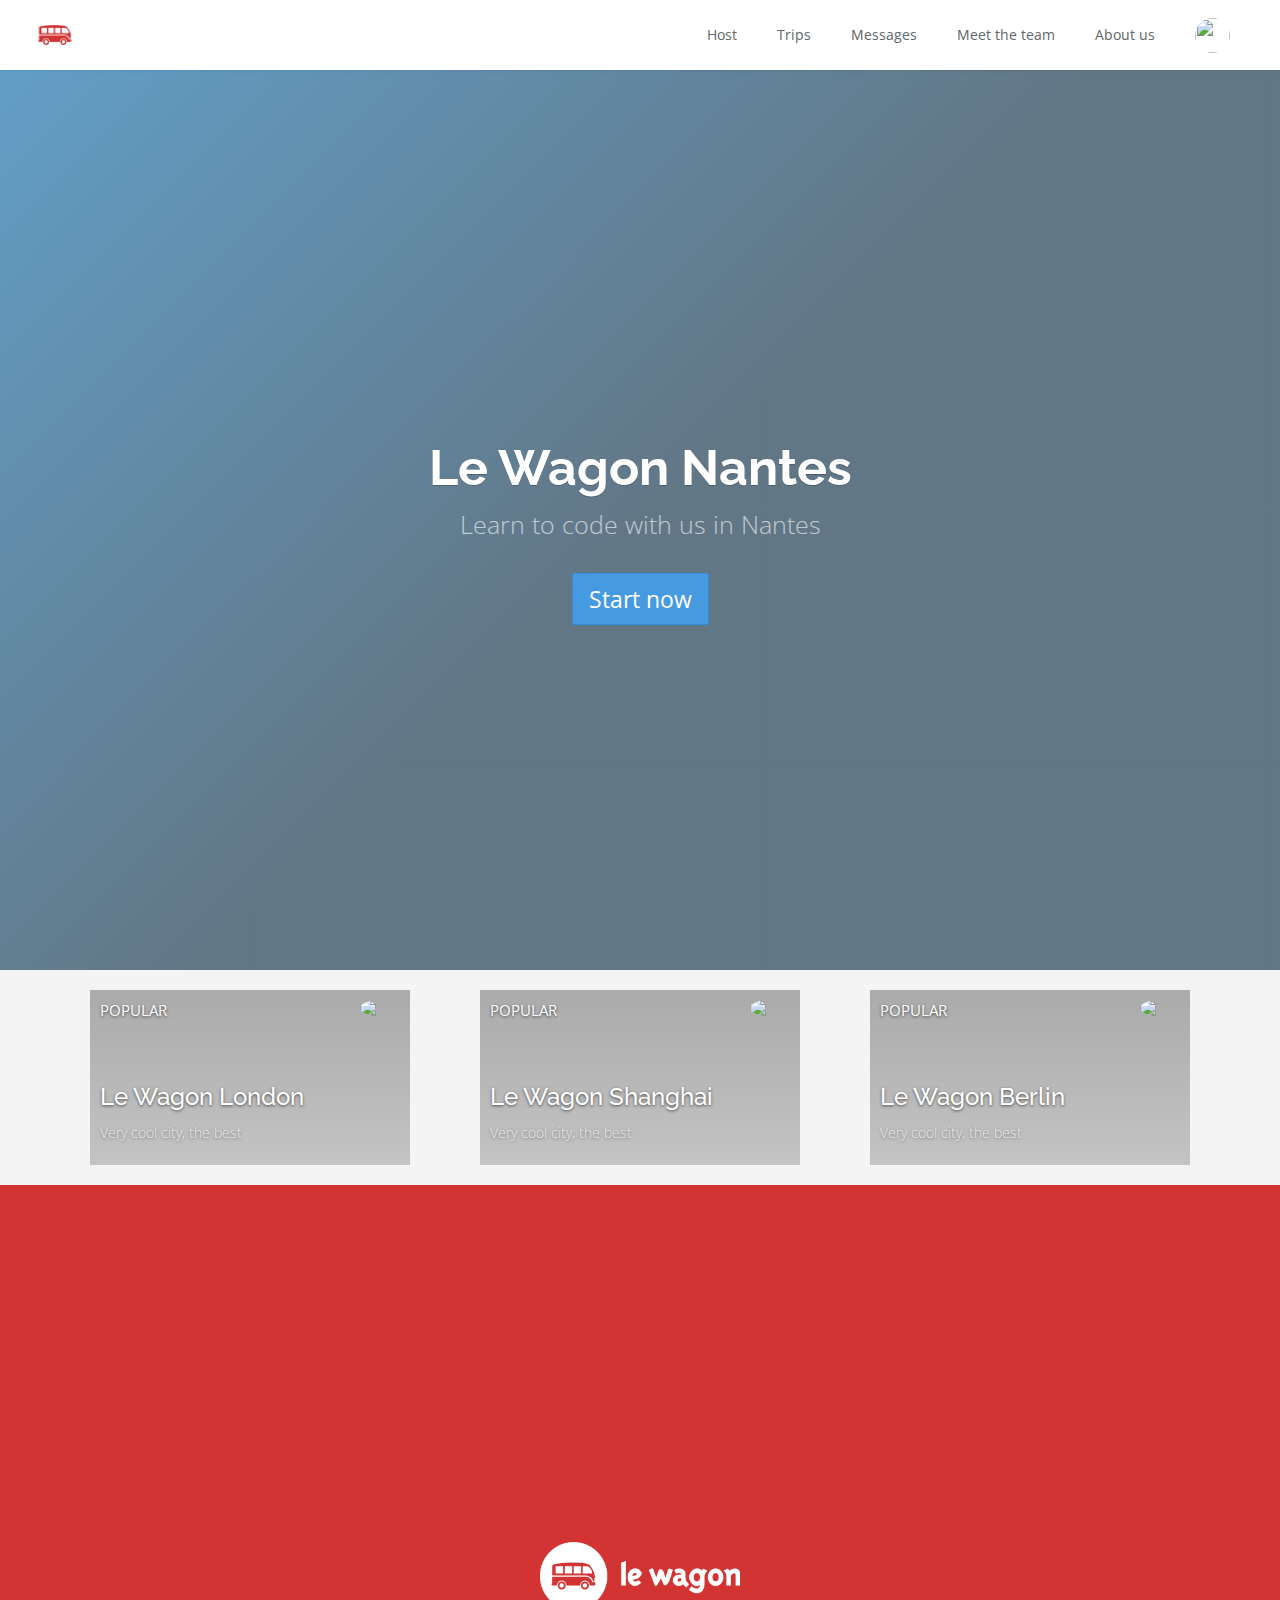
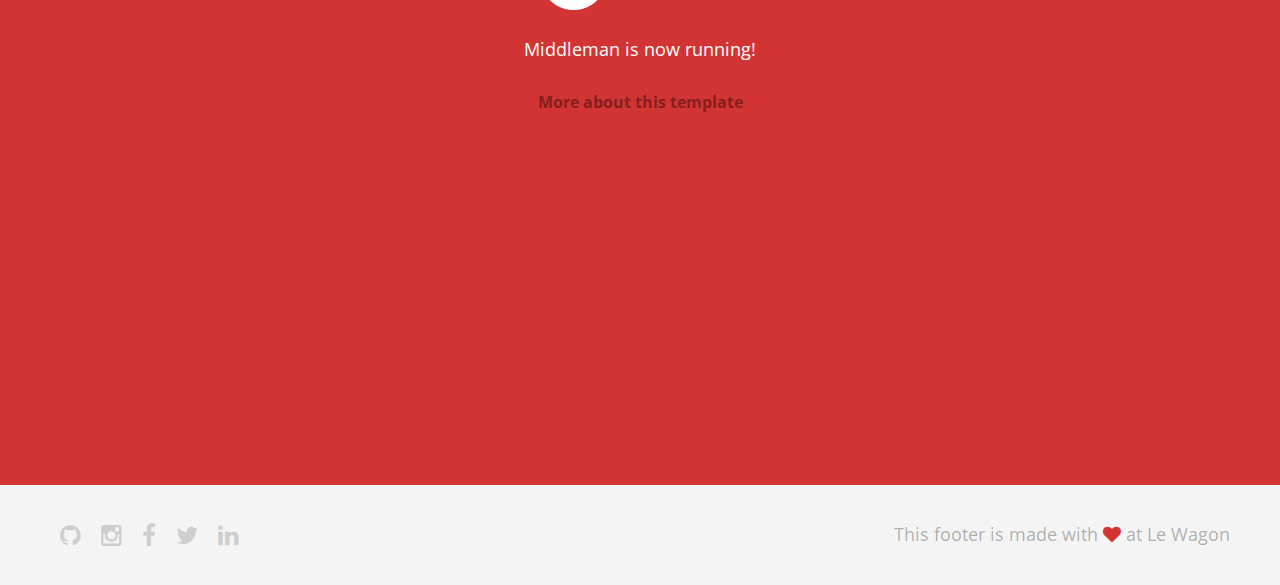
==== commit a773f247: "Automated commit at 2017-11-13 12:02:46 UTC by middleman-deploy 2.0.0-alpha" ====
--- a/index.html
+++ b/index.html
@@ -7,11 +7,106 @@
           content="width=device-width, initial-scale=1, shrink-to-fit=no">
     <!-- Use the title from a page's frontmatter if it has one -->
     <title>Le Wagon - Middleman</title>
-    <link href="stylesheets/application-3c48b980.css" rel="stylesheet" />
+    <link href="stylesheets/application-cf8dae57.css" rel="stylesheet" />
     <script src="javascripts/application-93de88c9.js"></script>
     <link href="images/favicon-f15af148.png" rel="icon" type="image/png" />
   </head>
   <body>
+    <div class="navbar-wagon">
+  <!-- Logo -->
+  <a href="/" class="navbar-wagon-brand">
+    <img src="images/logo-acc9c0ec.png" id="logo" alt="Logo" />
+  </a>
+
+  <!-- Right Navigation -->
+  <div class="navbar-wagon-right hidden-xs hidden-sm">
+
+    <a href="" class="navbar-wagon-item navbar-wagon-link">Host</a>
+    <a href="" class="navbar-wagon-item navbar-wagon-link">Trips</a>
+    <a href="" class="navbar-wagon-item navbar-wagon-link">Messages</a>
+    <a href="team.html" class="navbar-wagon-item navbar-wagon-link">Meet the team</a>
+    <a href="about.html" class="navbar-wagon-item navbar-wagon-link">About us</a>
+
+    <!-- Profile picture with dropdown list -->
+    <div class="navbar-wagon-item">
+      <div class="dropdown">
+        <img src="https://kitt.lewagon.com/placeholder/users/Ronangir" class="avatar dropdown-toggle" id="navbar-wagon-menu" data-toggle="dropdown">
+        <ul class="dropdown-menu dropdown-menu-right navbar-wagon-dropdown-menu">
+          <li><a href="#">Profile</a></li>
+          <li><a href="#">Dashboard</a></li>
+          <li><a href="#">Log Out</a></li>
+        </ul>
+      </div>
+    </div>
+  </div>
+
+  <!-- Dropdown appearing on mobile only -->
+  <div class="navbar-wagon-item hidden-md hidden-lg">
+    <div class="dropdown">
+      <i class="fa fa-bars dropdown-toggle" data-toggle="dropdown"></i>
+      <ul class="dropdown-menu dropdown-menu-right navbar-wagon-dropdown-menu">
+        <li><a href="#">Host</a></li>
+        <li><a href="#">Trips</a></li>
+        <li><a href="#">Messagese</a></li>
+      </ul>
+    </div>
+  </div>
+</div>
+
+    <div class="banner" style="background-image: linear-gradient(-225deg, rgba(0,101,168,0.6) 0%, rgba(0,36,61,0.6) 50%), url('https://kitt.lewagon.com/placeholder/cities/nantes');">
+  <div class="banner-content">
+    <h1>Le Wagon Nantes</h1>
+    <p>Learn to code with us in Nantes</p>
+    <a class="btn btn-primary btn-lg">Start now</a>
+  </div>
+</div>
+
+    <div class="container">
+  <div class="row">
+    <div class="col-xs-12 col-sm-4">
+      <!-- insert <div class="card"> -->
+        <div class="card" style="background-image: linear-gradient(rgba(0,0,0,0.3), rgba(0,0,0,0.2)), url('https://kitt.lewagon.com/placeholder/cities/london');">
+          <div class="card-category">Popular</div>
+          <div class="card-description">
+            <h2>Le Wagon London</h2>
+            <p>Very cool city, the best</p>
+          </div>
+          <img class="card-user" src="https://kitt.lewagon.com/placeholder/users/tgenaitay">
+          <a class="card-link" href="#" ></a>
+        </div>
+      </div>
+      <div class="col-xs-12 col-sm-4">
+        <!-- insert <div class="card"> -->
+          <div class="card" style="background-image: linear-gradient(rgba(0,0,0,0.3), rgba(0,0,0,0.2)), url('https://kitt.lewagon.com/placeholder/cities/shanghai');">
+            <div class="card-category">Popular</div>
+            <div class="card-description">
+              <h2>Le Wagon Shanghai</h2>
+              <p>Very cool city, the best</p>
+            </div>
+            <img class="card-user" src="https://kitt.lewagon.com/placeholder/users/tgenaitay">
+            <a class="card-link" href="#" ></a>
+          </div>
+        </div>
+        <div class="col-xs-12 col-sm-4">
+          <!-- insert <div class="card"> -->
+            <div class="card" style="background-image: linear-gradient(rgba(0,0,0,0.3), rgba(0,0,0,0.2)), url('https://kitt.lewagon.com/placeholder/cities/berlin');">
+              <div class="card-category">Popular</div>
+              <div class="card-description">
+                <h2>Le Wagon Berlin</h2>
+                <p>Very cool city, the best</p>
+              </div>
+              <img class="card-user" src="https://kitt.lewagon.com/placeholder/users/tgenaitay">
+              <a class="card-link" href="#" ></a>
+            </div>
+          </div>
+        </div>
+      </div>
+
+
+
+
+
+
     <div id="home">
   <div class="home-content">
     <img src="images/logo-acc9c0ec.png" width="200" alt="Logo" />
@@ -24,5 +119,19 @@
   </div>
 </div>
 
+    <div class="footer">
+  <div class="footer-links">
+    <a href="#"><i class="fa fa-github"></i></a>
+    <a href="#"><i class="fa fa-instagram"></i></a>
+    <a href="#"><i class="fa fa-facebook"></i></a>
+    <a href="#"><i class="fa fa-twitter"></i></a>
+    <a href="#"><i class="fa fa-linkedin"></i></a>
+  </div>
+  <div class="footer-copyright">
+    This footer is made with <i class="fa fa-heart"></i> at Le Wagon
+  </div>
+</div>
+
+
   </body>
 </html>
--- a/stylesheets/application-cf8dae57.css
+++ b/stylesheets/application-cf8dae57.css
@@ -0,0 +1,8 @@
+@import url("https://fonts.googleapis.com/css?family=Open+Sans:400,300,700|Raleway:400,100,300,700,500");/*!
+ * Bootstrap v3.3.7 (http://getbootstrap.com)
+ * Copyright 2011-2016 Twitter, Inc.
+ * Licensed under MIT (https://github.com/twbs/bootstrap/blob/master/LICENSE)
+ *//*! normalize.css v3.0.3 | MIT License | github.com/necolas/normalize.css */html{font-family:sans-serif;-ms-text-size-adjust:100%;-webkit-text-size-adjust:100%}body{margin:0}article,aside,details,figcaption,figure,footer,header,hgroup,main,menu,nav,section,summary{display:block}audio,canvas,progress,video{display:inline-block;vertical-align:baseline}audio:not([controls]){display:none;height:0}[hidden],template{display:none}a{background-color:transparent}a:active,a:hover{outline:0}abbr[title]{border-bottom:1px dotted}b,strong{font-weight:bold}dfn{font-style:italic}h1{font-size:2em;margin:0.67em 0}mark{background:#ff0;color:#000}small{font-size:80%}sub,sup{font-size:75%;line-height:0;position:relative;vertical-align:baseline}sup{top:-0.5em}sub{bottom:-0.25em}img{border:0}svg:not(:root){overflow:hidden}figure{margin:1em 40px}hr{-webkit-box-sizing:content-box;box-sizing:content-box;height:0}pre{overflow:auto}code,kbd,pre,samp{font-family:monospace, monospace;font-size:1em}button,input,optgroup,select,textarea{color:inherit;font:inherit;margin:0}button{overflow:visible}button,select{text-transform:none}button,html input[type="button"],input[type="reset"],input[type="submit"]{-webkit-appearance:button;cursor:pointer}button[disabled],html input[disabled]{cursor:default}button::-moz-focus-inner,input::-moz-focus-inner{border:0;padding:0}input{line-height:normal}input[type="checkbox"],input[type="radio"]{-webkit-box-sizing:border-box;box-sizing:border-box;padding:0}input[type="number"]::-webkit-inner-spin-button,input[type="number"]::-webkit-outer-spin-button{height:auto}input[type="search"]{-webkit-appearance:textfield;-webkit-box-sizing:content-box;box-sizing:content-box}input[type="search"]::-webkit-search-cancel-button,input[type="search"]::-webkit-search-decoration{-webkit-appearance:none}fieldset{border:1px solid #c0c0c0;margin:0 2px;padding:0.35em 0.625em 0.75em}legend{border:0;padding:0}textarea{overflow:auto}optgroup{font-weight:bold}table{border-collapse:collapse;border-spacing:0}td,th{padding:0}/*! Source: https://github.com/h5bp/html5-boilerplate/blob/master/src/css/main.css */@media print{*,*:before,*:after{background:transparent !important;color:#000 !important;-webkit-box-shadow:none !important;box-shadow:none !important;text-shadow:none !important}a,a:visited{text-decoration:underline}a[href]:after{content:" (" attr(href) ")"}abbr[title]:after{content:" (" attr(title) ")"}a[href^="#"]:after,a[href^="javascript:"]:after{content:""}pre,blockquote{border:1px solid #999;page-break-inside:avoid}thead{display:table-header-group}tr,img{page-break-inside:avoid}img{max-width:100% !important}p,h2,h3{orphans:3;widows:3}h2,h3{page-break-after:avoid}.navbar{display:none}.btn>.caret,.dropup>.btn>.caret{border-top-color:#000 !important}.label{border:1px solid #000}.table{border-collapse:collapse !important}.table td,.table th{background-color:#fff !important}.table-bordered th,.table-bordered td{border:1px solid #ddd !important}}@font-face{font-family:'Glyphicons Halflings';src:url("../assets/bootstrap/glyphicons-halflings-regular-86b6f62b.eot");src:url("../assets/bootstrap/glyphicons-halflings-regular-86b6f62b.eot?#iefix") format("embedded-opentype"),url("../assets/bootstrap/glyphicons-halflings-regular-ca35b697.woff2") format("woff2"),url("../assets/bootstrap/glyphicons-halflings-regular-278e49a8.woff") format("woff"),url("../assets/bootstrap/glyphicons-halflings-regular-44bc1850.ttf") format("truetype"),url("../assets/bootstrap/glyphicons-halflings-regular-de51a849.svg#glyphicons_halflingsregular") format("svg")}.glyphicon{position:relative;top:1px;display:inline-block;font-family:'Glyphicons Halflings';font-style:normal;font-weight:normal;line-height:1;-webkit-font-smoothing:antialiased;-moz-osx-font-smoothing:grayscale}.glyphicon-asterisk:before{content:"\002a"}.glyphicon-plus:before{content:"\002b"}.glyphicon-euro:before,.glyphicon-eur:before{content:"\20ac"}.glyphicon-minus:before{content:"\2212"}.glyphicon-cloud:before{content:"\2601"}.glyphicon-envelope:before{content:"\2709"}.glyphicon-pencil:before{content:"\270f"}.glyphicon-glass:before{content:"\e001"}.glyphicon-music:before{content:"\e002"}.glyphicon-search:before{content:"\e003"}.glyphicon-heart:before{content:"\e005"}.glyphicon-star:before{content:"\e006"}.glyphicon-star-empty:before{content:"\e007"}.glyphicon-user:before{content:"\e008"}.glyphicon-film:before{content:"\e009"}.glyphicon-th-large:before{content:"\e010"}.glyphicon-th:before{content:"\e011"}.glyphicon-th-list:before{content:"\e012"}.glyphicon-ok:before{content:"\e013"}.glyphicon-remove:before{content:"\e014"}.glyphicon-zoom-in:before{content:"\e015"}.glyphicon-zoom-out:before{content:"\e016"}.glyphicon-off:before{content:"\e017"}.glyphicon-signal:before{content:"\e018"}.glyphicon-cog:before{content:"\e019"}.glyphicon-trash:before{content:"\e020"}.glyphicon-home:before{content:"\e021"}.glyphicon-file:before{content:"\e022"}.glyphicon-time:before{content:"\e023"}.glyphicon-road:before{content:"\e024"}.glyphicon-download-alt:before{content:"\e025"}.glyphicon-download:before{content:"\e026"}.glyphicon-upload:before{content:"\e027"}.glyphicon-inbox:before{content:"\e028"}.glyphicon-play-circle:before{content:"\e029"}.glyphicon-repeat:before{content:"\e030"}.glyphicon-refresh:before{content:"\e031"}.glyphicon-list-alt:before{content:"\e032"}.glyphicon-lock:before{content:"\e033"}.glyphicon-flag:before{content:"\e034"}.glyphicon-headphones:before{content:"\e035"}.glyphicon-volume-off:before{content:"\e036"}.glyphicon-volume-down:before{content:"\e037"}.glyphicon-volume-up:before{content:"\e038"}.glyphicon-qrcode:before{content:"\e039"}.glyphicon-barcode:before{content:"\e040"}.glyphicon-tag:before{content:"\e041"}.glyphicon-tags:before{content:"\e042"}.glyphicon-book:before{content:"\e043"}.glyphicon-bookmark:before{content:"\e044"}.glyphicon-print:before{content:"\e045"}.glyphicon-camera:before{content:"\e046"}.glyphicon-font:before{content:"\e047"}.glyphicon-bold:before{content:"\e048"}.glyphicon-italic:before{content:"\e049"}.glyphicon-text-height:before{content:"\e050"}.glyphicon-text-width:before{content:"\e051"}.glyphicon-align-left:before{content:"\e052"}.glyphicon-align-center:before{content:"\e053"}.glyphicon-align-right:before{content:"\e054"}.glyphicon-align-justify:before{content:"\e055"}.glyphicon-list:before{content:"\e056"}.glyphicon-indent-left:before{content:"\e057"}.glyphicon-indent-right:before{content:"\e058"}.glyphicon-facetime-video:before{content:"\e059"}.glyphicon-picture:before{content:"\e060"}.glyphicon-map-marker:before{content:"\e062"}.glyphicon-adjust:before{content:"\e063"}.glyphicon-tint:before{content:"\e064"}.glyphicon-edit:before{content:"\e065"}.glyphicon-share:before{content:"\e066"}.glyphicon-check:before{content:"\e067"}.glyphicon-move:before{content:"\e068"}.glyphicon-step-backward:before{content:"\e069"}.glyphicon-fast-backward:before{content:"\e070"}.glyphicon-backward:before{content:"\e071"}.glyphicon-play:before{content:"\e072"}.glyphicon-pause:before{content:"\e073"}.glyphicon-stop:before{content:"\e074"}.glyphicon-forward:before{content:"\e075"}.glyphicon-fast-forward:before{content:"\e076"}.glyphicon-step-forward:before{content:"\e077"}.glyphicon-eject:before{content:"\e078"}.glyphicon-chevron-left:before{content:"\e079"}.glyphicon-chevron-right:before{content:"\e080"}.glyphicon-plus-sign:before{content:"\e081"}.glyphicon-minus-sign:before{content:"\e082"}.glyphicon-remove-sign:before{content:"\e083"}.glyphicon-ok-sign:before{content:"\e084"}.glyphicon-question-sign:before{content:"\e085"}.glyphicon-info-sign:before{content:"\e086"}.glyphicon-screenshot:before{content:"\e087"}.glyphicon-remove-circle:before{content:"\e088"}.glyphicon-ok-circle:before{content:"\e089"}.glyphicon-ban-circle:before{content:"\e090"}.glyphicon-arrow-left:before{content:"\e091"}.glyphicon-arrow-right:before{content:"\e092"}.glyphicon-arrow-up:before{content:"\e093"}.glyphicon-arrow-down:before{content:"\e094"}.glyphicon-share-alt:before{content:"\e095"}.glyphicon-resize-full:before{content:"\e096"}.glyphicon-resize-small:before{content:"\e097"}.glyphicon-exclamation-sign:before{content:"\e101"}.glyphicon-gift:before{content:"\e102"}.glyphicon-leaf:before{content:"\e103"}.glyphicon-fire:before{content:"\e104"}.glyphicon-eye-open:before{content:"\e105"}.glyphicon-eye-close:before{content:"\e106"}.glyphicon-warning-sign:before{content:"\e107"}.glyphicon-plane:before{content:"\e108"}.glyphicon-calendar:before{content:"\e109"}.glyphicon-random:before{content:"\e110"}.glyphicon-comment:before{content:"\e111"}.glyphicon-magnet:before{content:"\e112"}.glyphicon-chevron-up:before{content:"\e113"}.glyphicon-chevron-down:before{content:"\e114"}.glyphicon-retweet:before{content:"\e115"}.glyphicon-shopping-cart:before{content:"\e116"}.glyphicon-folder-close:before{content:"\e117"}.glyphicon-folder-open:before{content:"\e118"}.glyphicon-resize-vertical:before{content:"\e119"}.glyphicon-resize-horizontal:before{content:"\e120"}.glyphicon-hdd:before{content:"\e121"}.glyphicon-bullhorn:before{content:"\e122"}.glyphicon-bell:before{content:"\e123"}.glyphicon-certificate:before{content:"\e124"}.glyphicon-thumbs-up:before{content:"\e125"}.glyphicon-thumbs-down:before{content:"\e126"}.glyphicon-hand-right:before{content:"\e127"}.glyphicon-hand-left:before{content:"\e128"}.glyphicon-hand-up:before{content:"\e129"}.glyphicon-hand-down:before{content:"\e130"}.glyphicon-circle-arrow-right:before{content:"\e131"}.glyphicon-circle-arrow-left:before{content:"\e132"}.glyphicon-circle-arrow-up:before{content:"\e133"}.glyphicon-circle-arrow-down:before{content:"\e134"}.glyphicon-globe:before{content:"\e135"}.glyphicon-wrench:before{content:"\e136"}.glyphicon-tasks:before{content:"\e137"}.glyphicon-filter:before{content:"\e138"}.glyphicon-briefcase:before{content:"\e139"}.glyphicon-fullscreen:before{content:"\e140"}.glyphicon-dashboard:before{content:"\e141"}.glyphicon-paperclip:before{content:"\e142"}.glyphicon-heart-empty:before{content:"\e143"}.glyphicon-link:before{content:"\e144"}.glyphicon-phone:before{content:"\e145"}.glyphicon-pushpin:before{content:"\e146"}.glyphicon-usd:before{content:"\e148"}.glyphicon-gbp:before{content:"\e149"}.glyphicon-sort:before{content:"\e150"}.glyphicon-sort-by-alphabet:before{content:"\e151"}.glyphicon-sort-by-alphabet-alt:before{content:"\e152"}.glyphicon-sort-by-order:before{content:"\e153"}.glyphicon-sort-by-order-alt:before{content:"\e154"}.glyphicon-sort-by-attributes:before{content:"\e155"}.glyphicon-sort-by-attributes-alt:before{content:"\e156"}.glyphicon-unchecked:before{content:"\e157"}.glyphicon-expand:before{content:"\e158"}.glyphicon-collapse-down:before{content:"\e159"}.glyphicon-collapse-up:before{content:"\e160"}.glyphicon-log-in:before{content:"\e161"}.glyphicon-flash:before{content:"\e162"}.glyphicon-log-out:before{content:"\e163"}.glyphicon-new-window:before{content:"\e164"}.glyphicon-record:before{content:"\e165"}.glyphicon-save:before{content:"\e166"}.glyphicon-open:before{content:"\e167"}.glyphicon-saved:before{content:"\e168"}.glyphicon-import:before{content:"\e169"}.glyphicon-export:before{content:"\e170"}.glyphicon-send:before{content:"\e171"}.glyphicon-floppy-disk:before{content:"\e172"}.glyphicon-floppy-saved:before{content:"\e173"}.glyphicon-floppy-remove:before{content:"\e174"}.glyphicon-floppy-save:before{content:"\e175"}.glyphicon-floppy-open:before{content:"\e176"}.glyphicon-credit-card:before{content:"\e177"}.glyphicon-transfer:before{content:"\e178"}.glyphicon-cutlery:before{content:"\e179"}.glyphicon-header:before{content:"\e180"}.glyphicon-compressed:before{content:"\e181"}.glyphicon-earphone:before{content:"\e182"}.glyphicon-phone-alt:before{content:"\e183"}.glyphicon-tower:before{content:"\e184"}.glyphicon-stats:before{content:"\e185"}.glyphicon-sd-video:before{content:"\e186"}.glyphicon-hd-video:before{content:"\e187"}.glyphicon-subtitles:before{content:"\e188"}.glyphicon-sound-stereo:before{content:"\e189"}.glyphicon-sound-dolby:before{content:"\e190"}.glyphicon-sound-5-1:before{content:"\e191"}.glyphicon-sound-6-1:before{content:"\e192"}.glyphicon-sound-7-1:before{content:"\e193"}.glyphicon-copyright-mark:before{content:"\e194"}.glyphicon-registration-mark:before{content:"\e195"}.glyphicon-cloud-download:before{content:"\e197"}.glyphicon-cloud-upload:before{content:"\e198"}.glyphicon-tree-conifer:before{content:"\e199"}.glyphicon-tree-deciduous:before{content:"\e200"}.glyphicon-cd:before{content:"\e201"}.glyphicon-save-file:before{content:"\e202"}.glyphicon-open-file:before{content:"\e203"}.glyphicon-level-up:before{content:"\e204"}.glyphicon-copy:before{content:"\e205"}.glyphicon-paste:before{content:"\e206"}.glyphicon-alert:before{content:"\e209"}.glyphicon-equalizer:before{content:"\e210"}.glyphicon-king:before{content:"\e211"}.glyphicon-queen:before{content:"\e212"}.glyphicon-pawn:before{content:"\e213"}.glyphicon-bishop:before{content:"\e214"}.glyphicon-knight:before{content:"\e215"}.glyphicon-baby-formula:before{content:"\e216"}.glyphicon-tent:before{content:"\26fa"}.glyphicon-blackboard:before{content:"\e218"}.glyphicon-bed:before{content:"\e219"}.glyphicon-apple:before{content:"\f8ff"}.glyphicon-erase:before{content:"\e221"}.glyphicon-hourglass:before{content:"\231b"}.glyphicon-lamp:before{content:"\e223"}.glyphicon-duplicate:before{content:"\e224"}.glyphicon-piggy-bank:before{content:"\e225"}.glyphicon-scissors:before{content:"\e226"}.glyphicon-bitcoin:before{content:"\e227"}.glyphicon-btc:before{content:"\e227"}.glyphicon-xbt:before{content:"\e227"}.glyphicon-yen:before{content:"\00a5"}.glyphicon-jpy:before{content:"\00a5"}.glyphicon-ruble:before{content:"\20bd"}.glyphicon-rub:before{content:"\20bd"}.glyphicon-scale:before{content:"\e230"}.glyphicon-ice-lolly:before{content:"\e231"}.glyphicon-ice-lolly-tasted:before{content:"\e232"}.glyphicon-education:before{content:"\e233"}.glyphicon-option-horizontal:before{content:"\e234"}.glyphicon-option-vertical:before{content:"\e235"}.glyphicon-menu-hamburger:before{content:"\e236"}.glyphicon-modal-window:before{content:"\e237"}.glyphicon-oil:before{content:"\e238"}.glyphicon-grain:before{content:"\e239"}.glyphicon-sunglasses:before{content:"\e240"}.glyphicon-text-size:before{content:"\e241"}.glyphicon-text-color:before{content:"\e242"}.glyphicon-text-background:before{content:"\e243"}.glyphicon-object-align-top:before{content:"\e244"}.glyphicon-object-align-bottom:before{content:"\e245"}.glyphicon-object-align-horizontal:before{content:"\e246"}.glyphicon-object-align-left:before{content:"\e247"}.glyphicon-object-align-vertical:before{content:"\e248"}.glyphicon-object-align-right:before{content:"\e249"}.glyphicon-triangle-right:before{content:"\e250"}.glyphicon-triangle-left:before{content:"\e251"}.glyphicon-triangle-bottom:before{content:"\e252"}.glyphicon-triangle-top:before{content:"\e253"}.glyphicon-console:before{content:"\e254"}.glyphicon-superscript:before{content:"\e255"}.glyphicon-subscript:before{content:"\e256"}.glyphicon-menu-left:before{content:"\e257"}.glyphicon-menu-right:before{content:"\e258"}.glyphicon-menu-down:before{content:"\e259"}.glyphicon-menu-up:before{content:"\e260"}*{-webkit-box-sizing:border-box;box-sizing:border-box}*:before,*:after{-webkit-box-sizing:border-box;box-sizing:border-box}html{font-size:10px;-webkit-tap-highlight-color:transparent}body{font-family:"Open Sans", "Helvetica", "sans-serif";font-size:18px;line-height:1.42857143;color:#333333;background-color:#F4F4F4}input,button,select,textarea{font-family:inherit;font-size:inherit;line-height:inherit}a{color:#469AE0;text-decoration:none}a:hover,a:focus{color:#1f74ba;text-decoration:underline}a:focus{outline:5px auto -webkit-focus-ring-color;outline-offset:-2px}figure{margin:0}img{vertical-align:middle}.img-responsive{display:block;max-width:100%;height:auto}.img-rounded{border-radius:2px}.img-thumbnail{padding:4px;line-height:1.42857143;background-color:#F4F4F4;border:1px solid #ddd;border-radius:2px;-webkit-transition:all 0.2s ease-in-out;transition:all 0.2s ease-in-out;display:inline-block;max-width:100%;height:auto}.img-circle{border-radius:50%}hr{margin-top:25px;margin-bottom:25px;border:0;border-top:1px solid #eeeeee}.sr-only{position:absolute;width:1px;height:1px;margin:-1px;padding:0;overflow:hidden;clip:rect(0, 0, 0, 0);border:0}.sr-only-focusable:active,.sr-only-focusable:focus{position:static;width:auto;height:auto;margin:0;overflow:visible;clip:auto}[role="button"]{cursor:pointer}h1,h2,h3,h4,h5,h6,.h1,.h2,.h3,.h4,.h5,.h6{font-family:"Raleway", "Helvetica", "sans-serif";font-weight:500;line-height:1.1;color:inherit}h1 small,h1 .small,h2 small,h2 .small,h3 small,h3 .small,h4 small,h4 .small,h5 small,h5 .small,h6 small,h6 .small,.h1 small,.h1 .small,.h2 small,.h2 .small,.h3 small,.h3 .small,.h4 small,.h4 .small,.h5 small,.h5 .small,.h6 small,.h6 .small{font-weight:normal;line-height:1;color:#777777}h1,.h1,h2,.h2,h3,.h3{margin-top:25px;margin-bottom:12.5px}h1 small,h1 .small,.h1 small,.h1 .small,h2 small,h2 .small,.h2 small,.h2 .small,h3 small,h3 .small,.h3 small,.h3 .small{font-size:65%}h4,.h4,h5,.h5,h6,.h6{margin-top:12.5px;margin-bottom:12.5px}h4 small,h4 .small,.h4 small,.h4 .small,h5 small,h5 .small,.h5 small,.h5 .small,h6 small,h6 .small,.h6 small,.h6 .small{font-size:75%}h1,.h1{font-size:46px}h2,.h2{font-size:38px}h3,.h3{font-size:31px}h4,.h4{font-size:23px}h5,.h5{font-size:18px}h6,.h6{font-size:16px}p{margin:0 0 12.5px}.lead{margin-bottom:25px;font-size:20px;font-weight:300;line-height:1.4}@media (min-width: 768px){.lead{font-size:27px}}small,.small{font-size:88%}mark,.mark{background-color:#fcf8e3;padding:.2em}.text-left{text-align:left}.text-right{text-align:right}.text-center{text-align:center}.text-justify{text-align:justify}.text-nowrap{white-space:nowrap}.text-lowercase{text-transform:lowercase}.text-uppercase,.initialism{text-transform:uppercase}.text-capitalize{text-transform:capitalize}.text-muted{color:#777777}.text-primary{color:#469AE0}a.text-primary:hover,a.text-primary:focus{color:#2381d0}.text-success{color:#3c763d}a.text-success:hover,a.text-success:focus{color:#2b542c}.text-info{color:#31708f}a.text-info:hover,a.text-info:focus{color:#245269}.text-warning{color:#8a6d3b}a.text-warning:hover,a.text-warning:focus{color:#66512c}.text-danger{color:#a94442}a.text-danger:hover,a.text-danger:focus{color:#843534}.bg-primary{color:#fff}.bg-primary{background-color:#469AE0}a.bg-primary:hover,a.bg-primary:focus{background-color:#2381d0}.bg-success{background-color:#dff0d8}a.bg-success:hover,a.bg-success:focus{background-color:#c1e2b3}.bg-info{background-color:#d9edf7}a.bg-info:hover,a.bg-info:focus{background-color:#afd9ee}.bg-warning{background-color:#fcf8e3}a.bg-warning:hover,a.bg-warning:focus{background-color:#f7ecb5}.bg-danger{background-color:#f2dede}a.bg-danger:hover,a.bg-danger:focus{background-color:#e4b9b9}.page-header{padding-bottom:11.5px;margin:50px 0 25px;border-bottom:1px solid #eeeeee}ul,ol{margin-top:0;margin-bottom:12.5px}ul ul,ul ol,ol ul,ol ol{margin-bottom:0}.list-unstyled{padding-left:0;list-style:none}.list-inline{padding-left:0;list-style:none;margin-left:-5px}.list-inline>li{display:inline-block;padding-left:5px;padding-right:5px}dl{margin-top:0;margin-bottom:25px}dt,dd{line-height:1.42857143}dt{font-weight:bold}dd{margin-left:0}.dl-horizontal dd:before,.dl-horizontal dd:after{content:" ";display:table}.dl-horizontal dd:after{clear:both}@media (min-width: 768px){.dl-horizontal dt{float:left;width:160px;clear:left;text-align:right;overflow:hidden;text-overflow:ellipsis;white-space:nowrap}.dl-horizontal dd{margin-left:180px}}abbr[title],abbr[data-original-title]{cursor:help;border-bottom:1px dotted #777777}.initialism{font-size:90%}blockquote{padding:12.5px 25px;margin:0 0 25px;font-size:22.5px;border-left:5px solid #eeeeee}blockquote p:last-child,blockquote ul:last-child,blockquote ol:last-child{margin-bottom:0}blockquote footer,blockquote small,blockquote .small{display:block;font-size:80%;line-height:1.42857143;color:#777777}blockquote footer:before,blockquote small:before,blockquote .small:before{content:'\2014 \00A0'}.blockquote-reverse,blockquote.pull-right{padding-right:15px;padding-left:0;border-right:5px solid #eeeeee;border-left:0;text-align:right}.blockquote-reverse footer:before,.blockquote-reverse small:before,.blockquote-reverse .small:before,blockquote.pull-right footer:before,blockquote.pull-right small:before,blockquote.pull-right .small:before{content:''}.blockquote-reverse footer:after,.blockquote-reverse small:after,.blockquote-reverse .small:after,blockquote.pull-right footer:after,blockquote.pull-right small:after,blockquote.pull-right .small:after{content:'\00A0 \2014'}address{margin-bottom:25px;font-style:normal;line-height:1.42857143}code,kbd,pre,samp{font-family:Menlo, Monaco, Consolas, "Courier New", monospace}code{padding:2px 4px;font-size:90%;color:#c7254e;background-color:#f9f2f4;border-radius:2px}kbd{padding:2px 4px;font-size:90%;color:#fff;background-color:#333;border-radius:2px;-webkit-box-shadow:inset 0 -1px 0 rgba(0,0,0,0.25);box-shadow:inset 0 -1px 0 rgba(0,0,0,0.25)}kbd kbd{padding:0;font-size:100%;font-weight:bold;-webkit-box-shadow:none;box-shadow:none}pre{display:block;padding:12px;margin:0 0 12.5px;font-size:17px;line-height:1.42857143;word-break:break-all;word-wrap:break-word;color:#333333;background-color:#f5f5f5;border:1px solid #ccc;border-radius:2px}pre code{padding:0;font-size:inherit;color:inherit;white-space:pre-wrap;background-color:transparent;border-radius:0}.pre-scrollable{max-height:340px;overflow-y:scroll}.container{margin-right:auto;margin-left:auto;padding-left:15px;padding-right:15px}.container:before,.container:after{content:" ";display:table}.container:after{clear:both}@media (min-width: 768px){.container{width:750px}}@media (min-width: 992px){.container{width:970px}}@media (min-width: 1200px){.container{width:1170px}}.container-fluid{margin-right:auto;margin-left:auto;padding-left:15px;padding-right:15px}.container-fluid:before,.container-fluid:after{content:" ";display:table}.container-fluid:after{clear:both}.row{margin-left:-15px;margin-right:-15px}.row:before,.row:after{content:" ";display:table}.row:after{clear:both}.col-xs-1,.col-sm-1,.col-md-1,.col-lg-1,.col-xs-2,.col-sm-2,.col-md-2,.col-lg-2,.col-xs-3,.col-sm-3,.col-md-3,.col-lg-3,.col-xs-4,.col-sm-4,.col-md-4,.col-lg-4,.col-xs-5,.col-sm-5,.col-md-5,.col-lg-5,.col-xs-6,.col-sm-6,.col-md-6,.col-lg-6,.col-xs-7,.col-sm-7,.col-md-7,.col-lg-7,.col-xs-8,.col-sm-8,.col-md-8,.col-lg-8,.col-xs-9,.col-sm-9,.col-md-9,.col-lg-9,.col-xs-10,.col-sm-10,.col-md-10,.col-lg-10,.col-xs-11,.col-sm-11,.col-md-11,.col-lg-11,.col-xs-12,.col-sm-12,.col-md-12,.col-lg-12{position:relative;min-height:1px;padding-left:15px;padding-right:15px}.col-xs-1,.col-xs-2,.col-xs-3,.col-xs-4,.col-xs-5,.col-xs-6,.col-xs-7,.col-xs-8,.col-xs-9,.col-xs-10,.col-xs-11,.col-xs-12{float:left}.col-xs-1{width:8.33333333%}.col-xs-2{width:16.66666667%}.col-xs-3{width:25%}.col-xs-4{width:33.33333333%}.col-xs-5{width:41.66666667%}.col-xs-6{width:50%}.col-xs-7{width:58.33333333%}.col-xs-8{width:66.66666667%}.col-xs-9{width:75%}.col-xs-10{width:83.33333333%}.col-xs-11{width:91.66666667%}.col-xs-12{width:100%}.col-xs-pull-0{right:auto}.col-xs-pull-1{right:8.33333333%}.col-xs-pull-2{right:16.66666667%}.col-xs-pull-3{right:25%}.col-xs-pull-4{right:33.33333333%}.col-xs-pull-5{right:41.66666667%}.col-xs-pull-6{right:50%}.col-xs-pull-7{right:58.33333333%}.col-xs-pull-8{right:66.66666667%}.col-xs-pull-9{right:75%}.col-xs-pull-10{right:83.33333333%}.col-xs-pull-11{right:91.66666667%}.col-xs-pull-12{right:100%}.col-xs-push-0{left:auto}.col-xs-push-1{left:8.33333333%}.col-xs-push-2{left:16.66666667%}.col-xs-push-3{left:25%}.col-xs-push-4{left:33.33333333%}.col-xs-push-5{left:41.66666667%}.col-xs-push-6{left:50%}.col-xs-push-7{left:58.33333333%}.col-xs-push-8{left:66.66666667%}.col-xs-push-9{left:75%}.col-xs-push-10{left:83.33333333%}.col-xs-push-11{left:91.66666667%}.col-xs-push-12{left:100%}.col-xs-offset-0{margin-left:0%}.col-xs-offset-1{margin-left:8.33333333%}.col-xs-offset-2{margin-left:16.66666667%}.col-xs-offset-3{margin-left:25%}.col-xs-offset-4{margin-left:33.33333333%}.col-xs-offset-5{margin-left:41.66666667%}.col-xs-offset-6{margin-left:50%}.col-xs-offset-7{margin-left:58.33333333%}.col-xs-offset-8{margin-left:66.66666667%}.col-xs-offset-9{margin-left:75%}.col-xs-offset-10{margin-left:83.33333333%}.col-xs-offset-11{margin-left:91.66666667%}.col-xs-offset-12{margin-left:100%}@media (min-width: 768px){.col-sm-1,.col-sm-2,.col-sm-3,.col-sm-4,.col-sm-5,.col-sm-6,.col-sm-7,.col-sm-8,.col-sm-9,.col-sm-10,.col-sm-11,.col-sm-12{float:left}.col-sm-1{width:8.33333333%}.col-sm-2{width:16.66666667%}.col-sm-3{width:25%}.col-sm-4{width:33.33333333%}.col-sm-5{width:41.66666667%}.col-sm-6{width:50%}.col-sm-7{width:58.33333333%}.col-sm-8{width:66.66666667%}.col-sm-9{width:75%}.col-sm-10{width:83.33333333%}.col-sm-11{width:91.66666667%}.col-sm-12{width:100%}.col-sm-pull-0{right:auto}.col-sm-pull-1{right:8.33333333%}.col-sm-pull-2{right:16.66666667%}.col-sm-pull-3{right:25%}.col-sm-pull-4{right:33.33333333%}.col-sm-pull-5{right:41.66666667%}.col-sm-pull-6{right:50%}.col-sm-pull-7{right:58.33333333%}.col-sm-pull-8{right:66.66666667%}.col-sm-pull-9{right:75%}.col-sm-pull-10{right:83.33333333%}.col-sm-pull-11{right:91.66666667%}.col-sm-pull-12{right:100%}.col-sm-push-0{left:auto}.col-sm-push-1{left:8.33333333%}.col-sm-push-2{left:16.66666667%}.col-sm-push-3{left:25%}.col-sm-push-4{left:33.33333333%}.col-sm-push-5{left:41.66666667%}.col-sm-push-6{left:50%}.col-sm-push-7{left:58.33333333%}.col-sm-push-8{left:66.66666667%}.col-sm-push-9{left:75%}.col-sm-push-10{left:83.33333333%}.col-sm-push-11{left:91.66666667%}.col-sm-push-12{left:100%}.col-sm-offset-0{margin-left:0%}.col-sm-offset-1{margin-left:8.33333333%}.col-sm-offset-2{margin-left:16.66666667%}.col-sm-offset-3{margin-left:25%}.col-sm-offset-4{margin-left:33.33333333%}.col-sm-offset-5{margin-left:41.66666667%}.col-sm-offset-6{margin-left:50%}.col-sm-offset-7{margin-left:58.33333333%}.col-sm-offset-8{margin-left:66.66666667%}.col-sm-offset-9{margin-left:75%}.col-sm-offset-10{margin-left:83.33333333%}.col-sm-offset-11{margin-left:91.66666667%}.col-sm-offset-12{margin-left:100%}}@media (min-width: 992px){.col-md-1,.col-md-2,.col-md-3,.col-md-4,.col-md-5,.col-md-6,.col-md-7,.col-md-8,.col-md-9,.col-md-10,.col-md-11,.col-md-12{float:left}.col-md-1{width:8.33333333%}.col-md-2{width:16.66666667%}.col-md-3{width:25%}.col-md-4{width:33.33333333%}.col-md-5{width:41.66666667%}.col-md-6{width:50%}.col-md-7{width:58.33333333%}.col-md-8{width:66.66666667%}.col-md-9{width:75%}.col-md-10{width:83.33333333%}.col-md-11{width:91.66666667%}.col-md-12{width:100%}.col-md-pull-0{right:auto}.col-md-pull-1{right:8.33333333%}.col-md-pull-2{right:16.66666667%}.col-md-pull-3{right:25%}.col-md-pull-4{right:33.33333333%}.col-md-pull-5{right:41.66666667%}.col-md-pull-6{right:50%}.col-md-pull-7{right:58.33333333%}.col-md-pull-8{right:66.66666667%}.col-md-pull-9{right:75%}.col-md-pull-10{right:83.33333333%}.col-md-pull-11{right:91.66666667%}.col-md-pull-12{right:100%}.col-md-push-0{left:auto}.col-md-push-1{left:8.33333333%}.col-md-push-2{left:16.66666667%}.col-md-push-3{left:25%}.col-md-push-4{left:33.33333333%}.col-md-push-5{left:41.66666667%}.col-md-push-6{left:50%}.col-md-push-7{left:58.33333333%}.col-md-push-8{left:66.66666667%}.col-md-push-9{left:75%}.col-md-push-10{left:83.33333333%}.col-md-push-11{left:91.66666667%}.col-md-push-12{left:100%}.col-md-offset-0{margin-left:0%}.col-md-offset-1{margin-left:8.33333333%}.col-md-offset-2{margin-left:16.66666667%}.col-md-offset-3{margin-left:25%}.col-md-offset-4{margin-left:33.33333333%}.col-md-offset-5{margin-left:41.66666667%}.col-md-offset-6{margin-left:50%}.col-md-offset-7{margin-left:58.33333333%}.col-md-offset-8{margin-left:66.66666667%}.col-md-offset-9{margin-left:75%}.col-md-offset-10{margin-left:83.33333333%}.col-md-offset-11{margin-left:91.66666667%}.col-md-offset-12{margin-left:100%}}@media (min-width: 1200px){.col-lg-1,.col-lg-2,.col-lg-3,.col-lg-4,.col-lg-5,.col-lg-6,.col-lg-7,.col-lg-8,.col-lg-9,.col-lg-10,.col-lg-11,.col-lg-12{float:left}.col-lg-1{width:8.33333333%}.col-lg-2{width:16.66666667%}.col-lg-3{width:25%}.col-lg-4{width:33.33333333%}.col-lg-5{width:41.66666667%}.col-lg-6{width:50%}.col-lg-7{width:58.33333333%}.col-lg-8{width:66.66666667%}.col-lg-9{width:75%}.col-lg-10{width:83.33333333%}.col-lg-11{width:91.66666667%}.col-lg-12{width:100%}.col-lg-pull-0{right:auto}.col-lg-pull-1{right:8.33333333%}.col-lg-pull-2{right:16.66666667%}.col-lg-pull-3{right:25%}.col-lg-pull-4{right:33.33333333%}.col-lg-pull-5{right:41.66666667%}.col-lg-pull-6{right:50%}.col-lg-pull-7{right:58.33333333%}.col-lg-pull-8{right:66.66666667%}.col-lg-pull-9{right:75%}.col-lg-pull-10{right:83.33333333%}.col-lg-pull-11{right:91.66666667%}.col-lg-pull-12{right:100%}.col-lg-push-0{left:auto}.col-lg-push-1{left:8.33333333%}.col-lg-push-2{left:16.66666667%}.col-lg-push-3{left:25%}.col-lg-push-4{left:33.33333333%}.col-lg-push-5{left:41.66666667%}.col-lg-push-6{left:50%}.col-lg-push-7{left:58.33333333%}.col-lg-push-8{left:66.66666667%}.col-lg-push-9{left:75%}.col-lg-push-10{left:83.33333333%}.col-lg-push-11{left:91.66666667%}.col-lg-push-12{left:100%}.col-lg-offset-0{margin-left:0%}.col-lg-offset-1{margin-left:8.33333333%}.col-lg-offset-2{margin-left:16.66666667%}.col-lg-offset-3{margin-left:25%}.col-lg-offset-4{margin-left:33.33333333%}.col-lg-offset-5{margin-left:41.66666667%}.col-lg-offset-6{margin-left:50%}.col-lg-offset-7{margin-left:58.33333333%}.col-lg-offset-8{margin-left:66.66666667%}.col-lg-offset-9{margin-left:75%}.col-lg-offset-10{margin-left:83.33333333%}.col-lg-offset-11{margin-left:91.66666667%}.col-lg-offset-12{margin-left:100%}}table{background-color:transparent}caption{padding-top:8px;padding-bottom:8px;color:#777777;text-align:left}th{text-align:left}.table{width:100%;max-width:100%;margin-bottom:25px}.table>thead>tr>th,.table>thead>tr>td,.table>tbody>tr>th,.table>tbody>tr>td,.table>tfoot>tr>th,.table>tfoot>tr>td{padding:8px;line-height:1.42857143;vertical-align:top;border-top:1px solid #ddd}.table>thead>tr>th{vertical-align:bottom;border-bottom:2px solid #ddd}.table>caption+thead>tr:first-child>th,.table>caption+thead>tr:first-child>td,.table>colgroup+thead>tr:first-child>th,.table>colgroup+thead>tr:first-child>td,.table>thead:first-child>tr:first-child>th,.table>thead:first-child>tr:first-child>td{border-top:0}.table>tbody+tbody{border-top:2px solid #ddd}.table .table{background-color:#F4F4F4}.table-condensed>thead>tr>th,.table-condensed>thead>tr>td,.table-condensed>tbody>tr>th,.table-condensed>tbody>tr>td,.table-condensed>tfoot>tr>th,.table-condensed>tfoot>tr>td{padding:5px}.table-bordered{border:1px solid #ddd}.table-bordered>thead>tr>th,.table-bordered>thead>tr>td,.table-bordered>tbody>tr>th,.table-bordered>tbody>tr>td,.table-bordered>tfoot>tr>th,.table-bordered>tfoot>tr>td{border:1px solid #ddd}.table-bordered>thead>tr>th,.table-bordered>thead>tr>td{border-bottom-width:2px}.table-striped>tbody>tr:nth-of-type(odd){background-color:#f9f9f9}.table-hover>tbody>tr:hover{background-color:#f5f5f5}table col[class*="col-"]{position:static;float:none;display:table-column}table td[class*="col-"],table th[class*="col-"]{position:static;float:none;display:table-cell}.table>thead>tr>td.active,.table>thead>tr>th.active,.table>thead>tr.active>td,.table>thead>tr.active>th,.table>tbody>tr>td.active,.table>tbody>tr>th.active,.table>tbody>tr.active>td,.table>tbody>tr.active>th,.table>tfoot>tr>td.active,.table>tfoot>tr>th.active,.table>tfoot>tr.active>td,.table>tfoot>tr.active>th{background-color:#f5f5f5}.table-hover>tbody>tr>td.active:hover,.table-hover>tbody>tr>th.active:hover,.table-hover>tbody>tr.active:hover>td,.table-hover>tbody>tr:hover>.active,.table-hover>tbody>tr.active:hover>th{background-color:#e8e8e8}.table>thead>tr>td.success,.table>thead>tr>th.success,.table>thead>tr.success>td,.table>thead>tr.success>th,.table>tbody>tr>td.success,.table>tbody>tr>th.success,.table>tbody>tr.success>td,.table>tbody>tr.success>th,.table>tfoot>tr>td.success,.table>tfoot>tr>th.success,.table>tfoot>tr.success>td,.table>tfoot>tr.success>th{background-color:#dff0d8}.table-hover>tbody>tr>td.success:hover,.table-hover>tbody>tr>th.success:hover,.table-hover>tbody>tr.success:hover>td,.table-hover>tbody>tr:hover>.success,.table-hover>tbody>tr.success:hover>th{background-color:#d0e9c6}.table>thead>tr>td.info,.table>thead>tr>th.info,.table>thead>tr.info>td,.table>thead>tr.info>th,.table>tbody>tr>td.info,.table>tbody>tr>th.info,.table>tbody>tr.info>td,.table>tbody>tr.info>th,.table>tfoot>tr>td.info,.table>tfoot>tr>th.info,.table>tfoot>tr.info>td,.table>tfoot>tr.info>th{background-color:#d9edf7}.table-hover>tbody>tr>td.info:hover,.table-hover>tbody>tr>th.info:hover,.table-hover>tbody>tr.info:hover>td,.table-hover>tbody>tr:hover>.info,.table-hover>tbody>tr.info:hover>th{background-color:#c4e3f3}.table>thead>tr>td.warning,.table>thead>tr>th.warning,.table>thead>tr.warning>td,.table>thead>tr.warning>th,.table>tbody>tr>td.warning,.table>tbody>tr>th.warning,.table>tbody>tr.warning>td,.table>tbody>tr.warning>th,.table>tfoot>tr>td.warning,.table>tfoot>tr>th.warning,.table>tfoot>tr.warning>td,.table>tfoot>tr.warning>th{background-color:#fcf8e3}.table-hover>tbody>tr>td.warning:hover,.table-hover>tbody>tr>th.warning:hover,.table-hover>tbody>tr.warning:hover>td,.table-hover>tbody>tr:hover>.warning,.table-hover>tbody>tr.warning:hover>th{background-color:#faf2cc}.table>thead>tr>td.danger,.table>thead>tr>th.danger,.table>thead>tr.danger>td,.table>thead>tr.danger>th,.table>tbody>tr>td.danger,.table>tbody>tr>th.danger,.table>tbody>tr.danger>td,.table>tbody>tr.danger>th,.table>tfoot>tr>td.danger,.table>tfoot>tr>th.danger,.table>tfoot>tr.danger>td,.table>tfoot>tr.danger>th{background-color:#f2dede}.table-hover>tbody>tr>td.danger:hover,.table-hover>tbody>tr>th.danger:hover,.table-hover>tbody>tr.danger:hover>td,.table-hover>tbody>tr:hover>.danger,.table-hover>tbody>tr.danger:hover>th{background-color:#ebcccc}.table-responsive{overflow-x:auto;min-height:0.01%}@media screen and (max-width: 767px){.table-responsive{width:100%;margin-bottom:18.75px;overflow-y:hidden;-ms-overflow-style:-ms-autohiding-scrollbar;border:1px solid #ddd}.table-responsive>.table{margin-bottom:0}.table-responsive>.table>thead>tr>th,.table-responsive>.table>thead>tr>td,.table-responsive>.table>tbody>tr>th,.table-responsive>.table>tbody>tr>td,.table-responsive>.table>tfoot>tr>th,.table-responsive>.table>tfoot>tr>td{white-space:nowrap}.table-responsive>.table-bordered{border:0}.table-responsive>.table-bordered>thead>tr>th:first-child,.table-responsive>.table-bordered>thead>tr>td:first-child,.table-responsive>.table-bordered>tbody>tr>th:first-child,.table-responsive>.table-bordered>tbody>tr>td:first-child,.table-responsive>.table-bordered>tfoot>tr>th:first-child,.table-responsive>.table-bordered>tfoot>tr>td:first-child{border-left:0}.table-responsive>.table-bordered>thead>tr>th:last-child,.table-responsive>.table-bordered>thead>tr>td:last-child,.table-responsive>.table-bordered>tbody>tr>th:last-child,.table-responsive>.table-bordered>tbody>tr>td:last-child,.table-responsive>.table-bordered>tfoot>tr>th:last-child,.table-responsive>.table-bordered>tfoot>tr>td:last-child{border-right:0}.table-responsive>.table-bordered>tbody>tr:last-child>th,.table-responsive>.table-bordered>tbody>tr:last-child>td,.table-responsive>.table-bordered>tfoot>tr:last-child>th,.table-responsive>.table-bordered>tfoot>tr:last-child>td{border-bottom:0}}fieldset{padding:0;margin:0;border:0;min-width:0}legend{display:block;width:100%;padding:0;margin-bottom:25px;font-size:27px;line-height:inherit;color:#333333;border:0;border-bottom:1px solid #e5e5e5}label{display:inline-block;max-width:100%;margin-bottom:5px;font-weight:bold}input[type="search"]{-webkit-box-sizing:border-box;box-sizing:border-box}input[type="radio"],input[type="checkbox"]{margin:4px 0 0;margin-top:1px \9;line-height:normal}input[type="file"]{display:block}input[type="range"]{display:block;width:100%}select[multiple],select[size]{height:auto}input[type="file"]:focus,input[type="radio"]:focus,input[type="checkbox"]:focus{outline:5px auto -webkit-focus-ring-color;outline-offset:-2px}output{display:block;padding-top:7px;font-size:18px;line-height:1.42857143;color:#000000}.form-control{display:block;width:100%;height:39px;padding:6px 12px;font-size:18px;line-height:1.42857143;color:#000000;background-color:#fff;background-image:none;border:1px solid #ccc;border-radius:2px;-webkit-box-shadow:inset 0 1px 1px rgba(0,0,0,0.075);box-shadow:inset 0 1px 1px rgba(0,0,0,0.075);-webkit-transition:border-color ease-in-out 0.15s, box-shadow ease-in-out 0.15s;-webkit-transition:border-color ease-in-out 0.15s, -webkit-box-shadow ease-in-out 0.15s;transition:border-color ease-in-out 0.15s, -webkit-box-shadow ease-in-out 0.15s;transition:border-color ease-in-out 0.15s, box-shadow ease-in-out 0.15s;transition:border-color ease-in-out 0.15s, box-shadow ease-in-out 0.15s, -webkit-box-shadow ease-in-out 0.15s}.form-control:focus{border-color:#66afe9;outline:0;-webkit-box-shadow:inset 0 1px 1px rgba(0,0,0,0.075),0 0 8px rgba(102,175,233,0.6);box-shadow:inset 0 1px 1px rgba(0,0,0,0.075),0 0 8px rgba(102,175,233,0.6)}.form-control::-moz-placeholder{color:#999;opacity:1}.form-control:-ms-input-placeholder{color:#999}.form-control::-webkit-input-placeholder{color:#999}.form-control::-ms-expand{border:0;background-color:transparent}.form-control[disabled],.form-control[readonly],fieldset[disabled] .form-control{background-color:#eeeeee;opacity:1}.form-control[disabled],fieldset[disabled] .form-control{cursor:not-allowed}textarea.form-control{height:auto}input[type="search"]{-webkit-appearance:none}@media screen and (-webkit-min-device-pixel-ratio: 0){input[type="date"].form-control,input[type="time"].form-control,input[type="datetime-local"].form-control,input[type="month"].form-control{line-height:39px}input[type="date"].input-sm,.input-group-sm>input[type="date"].form-control,.input-group-sm>input[type="date"].input-group-addon,.input-group-sm>.input-group-btn>input[type="date"].btn,.input-group-sm input[type="date"],input[type="time"].input-sm,.input-group-sm>input[type="time"].form-control,.input-group-sm>input[type="time"].input-group-addon,.input-group-sm>.input-group-btn>input[type="time"].btn,.input-group-sm input[type="time"],input[type="datetime-local"].input-sm,.input-group-sm>input[type="datetime-local"].form-control,.input-group-sm>input[type="datetime-local"].input-group-addon,.input-group-sm>.input-group-btn>input[type="datetime-local"].btn,.input-group-sm input[type="datetime-local"],input[type="month"].input-sm,.input-group-sm>input[type="month"].form-control,.input-group-sm>input[type="month"].input-group-addon,.input-group-sm>.input-group-btn>input[type="month"].btn,.input-group-sm input[type="month"]{line-height:36px}input[type="date"].input-lg,.input-group-lg>input[type="date"].form-control,.input-group-lg>input[type="date"].input-group-addon,.input-group-lg>.input-group-btn>input[type="date"].btn,.input-group-lg input[type="date"],input[type="time"].input-lg,.input-group-lg>input[type="time"].form-control,.input-group-lg>input[type="time"].input-group-addon,.input-group-lg>.input-group-btn>input[type="time"].btn,.input-group-lg input[type="time"],input[type="datetime-local"].input-lg,.input-group-lg>input[type="datetime-local"].form-control,.input-group-lg>input[type="datetime-local"].input-group-addon,.input-group-lg>.input-group-btn>input[type="datetime-local"].btn,.input-group-lg input[type="datetime-local"],input[type="month"].input-lg,.input-group-lg>input[type="month"].form-control,.input-group-lg>input[type="month"].input-group-addon,.input-group-lg>.input-group-btn>input[type="month"].btn,.input-group-lg input[type="month"]{line-height:53px}}.form-group{margin-bottom:15px}.radio,.checkbox{position:relative;display:block;margin-top:10px;margin-bottom:10px}.radio label,.checkbox label{min-height:25px;padding-left:20px;margin-bottom:0;font-weight:normal;cursor:pointer}.radio input[type="radio"],.radio-inline input[type="radio"],.checkbox input[type="checkbox"],.checkbox-inline input[type="checkbox"]{position:absolute;margin-left:-20px;margin-top:4px \9}.radio+.radio,.checkbox+.checkbox{margin-top:-5px}.radio-inline,.checkbox-inline{position:relative;display:inline-block;padding-left:20px;margin-bottom:0;vertical-align:middle;font-weight:normal;cursor:pointer}.radio-inline+.radio-inline,.checkbox-inline+.checkbox-inline{margin-top:0;margin-left:10px}input[type="radio"][disabled],input[type="radio"].disabled,fieldset[disabled] input[type="radio"],input[type="checkbox"][disabled],input[type="checkbox"].disabled,fieldset[disabled] input[type="checkbox"]{cursor:not-allowed}.radio-inline.disabled,fieldset[disabled] .radio-inline,.checkbox-inline.disabled,fieldset[disabled] .checkbox-inline{cursor:not-allowed}.radio.disabled label,fieldset[disabled] .radio label,.checkbox.disabled label,fieldset[disabled] .checkbox label{cursor:not-allowed}.form-control-static{padding-top:7px;padding-bottom:7px;margin-bottom:0;min-height:43px}.form-control-static.input-lg,.input-group-lg>.form-control-static.form-control,.input-group-lg>.form-control-static.input-group-addon,.input-group-lg>.input-group-btn>.form-control-static.btn,.form-control-static.input-sm,.input-group-sm>.form-control-static.form-control,.input-group-sm>.form-control-static.input-group-addon,.input-group-sm>.input-group-btn>.form-control-static.btn{padding-left:0;padding-right:0}.input-sm,.input-group-sm>.form-control,.input-group-sm>.input-group-addon,.input-group-sm>.input-group-btn>.btn{height:36px;padding:5px 10px;font-size:16px;line-height:1.5;border-radius:2px}select.input-sm,.input-group-sm>select.form-control,.input-group-sm>select.input-group-addon,.input-group-sm>.input-group-btn>select.btn{height:36px;line-height:36px}textarea.input-sm,.input-group-sm>textarea.form-control,.input-group-sm>textarea.input-group-addon,.input-group-sm>.input-group-btn>textarea.btn,select[multiple].input-sm,.input-group-sm>select[multiple].form-control,.input-group-sm>select[multiple].input-group-addon,.input-group-sm>.input-group-btn>select[multiple].btn{height:auto}.form-group-sm .form-control{height:36px;padding:5px 10px;font-size:16px;line-height:1.5;border-radius:2px}.form-group-sm select.form-control{height:36px;line-height:36px}.form-group-sm textarea.form-control,.form-group-sm select[multiple].form-control{height:auto}.form-group-sm .form-control-static{height:36px;min-height:41px;padding:6px 10px;font-size:16px;line-height:1.5}.input-lg,.input-group-lg>.form-control,.input-group-lg>.input-group-addon,.input-group-lg>.input-group-btn>.btn{height:53px;padding:10px 16px;font-size:23px;line-height:1.3333333;border-radius:2px}select.input-lg,.input-group-lg>select.form-control,.input-group-lg>select.input-group-addon,.input-group-lg>.input-group-btn>select.btn{height:53px;line-height:53px}textarea.input-lg,.input-group-lg>textarea.form-control,.input-group-lg>textarea.input-group-addon,.input-group-lg>.input-group-btn>textarea.btn,select[multiple].input-lg,.input-group-lg>select[multiple].form-control,.input-group-lg>select[multiple].input-group-addon,.input-group-lg>.input-group-btn>select[multiple].btn{height:auto}.form-group-lg .form-control{height:53px;padding:10px 16px;font-size:23px;line-height:1.3333333;border-radius:2px}.form-group-lg select.form-control{height:53px;line-height:53px}.form-group-lg textarea.form-control,.form-group-lg select[multiple].form-control{height:auto}.form-group-lg .form-control-static{height:53px;min-height:48px;padding:11px 16px;font-size:23px;line-height:1.3333333}.has-feedback{position:relative}.has-feedback .form-control{padding-right:48.75px}.form-control-feedback{position:absolute;top:0;right:0;z-index:2;display:block;width:39px;height:39px;line-height:39px;text-align:center;pointer-events:none}.input-lg+.form-control-feedback,.input-group-lg>.form-control+.form-control-feedback,.input-group-lg>.input-group-addon+.form-control-feedback,.input-group-lg>.input-group-btn>.btn+.form-control-feedback,.input-group-lg+.form-control-feedback,.form-group-lg .form-control+.form-control-feedback{width:53px;height:53px;line-height:53px}.input-sm+.form-control-feedback,.input-group-sm>.form-control+.form-control-feedback,.input-group-sm>.input-group-addon+.form-control-feedback,.input-group-sm>.input-group-btn>.btn+.form-control-feedback,.input-group-sm+.form-control-feedback,.form-group-sm .form-control+.form-control-feedback{width:36px;height:36px;line-height:36px}.has-success .help-block,.has-success .control-label,.has-success .radio,.has-success .checkbox,.has-success .radio-inline,.has-success .checkbox-inline,.has-success.radio label,.has-success.checkbox label,.has-success.radio-inline label,.has-success.checkbox-inline label{color:#3c763d}.has-success .form-control{border-color:#3c763d;-webkit-box-shadow:inset 0 1px 1px rgba(0,0,0,0.075);box-shadow:inset 0 1px 1px rgba(0,0,0,0.075)}.has-success .form-control:focus{border-color:#2b542c;-webkit-box-shadow:inset 0 1px 1px rgba(0,0,0,0.075),0 0 6px #67b168;box-shadow:inset 0 1px 1px rgba(0,0,0,0.075),0 0 6px #67b168}.has-success .input-group-addon{color:#3c763d;border-color:#3c763d;background-color:#dff0d8}.has-success .form-control-feedback{color:#3c763d}.has-warning .help-block,.has-warning .control-label,.has-warning .radio,.has-warning .checkbox,.has-warning .radio-inline,.has-warning .checkbox-inline,.has-warning.radio label,.has-warning.checkbox label,.has-warning.radio-inline label,.has-warning.checkbox-inline label{color:#8a6d3b}.has-warning .form-control{border-color:#8a6d3b;-webkit-box-shadow:inset 0 1px 1px rgba(0,0,0,0.075);box-shadow:inset 0 1px 1px rgba(0,0,0,0.075)}.has-warning .form-control:focus{border-color:#66512c;-webkit-box-shadow:inset 0 1px 1px rgba(0,0,0,0.075),0 0 6px #c0a16b;box-shadow:inset 0 1px 1px rgba(0,0,0,0.075),0 0 6px #c0a16b}.has-warning .input-group-addon{color:#8a6d3b;border-color:#8a6d3b;background-color:#fcf8e3}.has-warning .form-control-feedback{color:#8a6d3b}.has-error .help-block,.has-error .control-label,.has-error .radio,.has-error .checkbox,.has-error .radio-inline,.has-error .checkbox-inline,.has-error.radio label,.has-error.checkbox label,.has-error.radio-inline label,.has-error.checkbox-inline label{color:#a94442}.has-error .form-control{border-color:#a94442;-webkit-box-shadow:inset 0 1px 1px rgba(0,0,0,0.075);box-shadow:inset 0 1px 1px rgba(0,0,0,0.075)}.has-error .form-control:focus{border-color:#843534;-webkit-box-shadow:inset 0 1px 1px rgba(0,0,0,0.075),0 0 6px #ce8483;box-shadow:inset 0 1px 1px rgba(0,0,0,0.075),0 0 6px #ce8483}.has-error .input-group-addon{color:#a94442;border-color:#a94442;background-color:#f2dede}.has-error .form-control-feedback{color:#a94442}.has-feedback label ~ .form-control-feedback{top:30px}.has-feedback label.sr-only ~ .form-control-feedback{top:0}.help-block{display:block;margin-top:5px;margin-bottom:10px;color:#737373}@media (min-width: 768px){.form-inline .form-group{display:inline-block;margin-bottom:0;vertical-align:middle}.form-inline .form-control{display:inline-block;width:auto;vertical-align:middle}.form-inline .form-control-static{display:inline-block}.form-inline .input-group{display:inline-table;vertical-align:middle}.form-inline .input-group .input-group-addon,.form-inline .input-group .input-group-btn,.form-inline .input-group .form-control{width:auto}.form-inline .input-group>.form-control{width:100%}.form-inline .control-label{margin-bottom:0;vertical-align:middle}.form-inline .radio,.form-inline .checkbox{display:inline-block;margin-top:0;margin-bottom:0;vertical-align:middle}.form-inline .radio label,.form-inline .checkbox label{padding-left:0}.form-inline .radio input[type="radio"],.form-inline .checkbox input[type="checkbox"]{position:relative;margin-left:0}.form-inline .has-feedback .form-control-feedback{top:0}}.form-horizontal .radio,.form-horizontal .checkbox,.form-horizontal .radio-inline,.form-horizontal .checkbox-inline{margin-top:0;margin-bottom:0;padding-top:7px}.form-horizontal .radio,.form-horizontal .checkbox{min-height:32px}.form-horizontal .form-group{margin-left:-15px;margin-right:-15px}.form-horizontal .form-group:before,.form-horizontal .form-group:after{content:" ";display:table}.form-horizontal .form-group:after{clear:both}@media (min-width: 768px){.form-horizontal .control-label{text-align:right;margin-bottom:0;padding-top:7px}}.form-horizontal .has-feedback .form-control-feedback{right:15px}@media (min-width: 768px){.form-horizontal .form-group-lg .control-label{padding-top:11px;font-size:23px}}@media (min-width: 768px){.form-horizontal .form-group-sm .control-label{padding-top:6px;font-size:16px}}.btn{display:inline-block;margin-bottom:0;font-weight:normal;text-align:center;vertical-align:middle;-ms-touch-action:manipulation;touch-action:manipulation;cursor:pointer;background-image:none;border:1px solid transparent;white-space:nowrap;padding:6px 12px;font-size:18px;line-height:1.42857143;border-radius:2px;-webkit-user-select:none;-moz-user-select:none;-ms-user-select:none;user-select:none}.btn:focus,.btn.focus,.btn:active:focus,.btn:active.focus,.btn.active:focus,.btn.active.focus{outline:5px auto -webkit-focus-ring-color;outline-offset:-2px}.btn:hover,.btn:focus,.btn.focus{color:#333;text-decoration:none}.btn:active,.btn.active{outline:0;background-image:none;-webkit-box-shadow:inset 0 3px 5px rgba(0,0,0,0.125);box-shadow:inset 0 3px 5px rgba(0,0,0,0.125)}.btn.disabled,.btn[disabled],fieldset[disabled] .btn{cursor:not-allowed;opacity:0.65;filter:alpha(opacity=65);-webkit-box-shadow:none;box-shadow:none}a.btn.disabled,fieldset[disabled] a.btn{pointer-events:none}.btn-default{color:#333;background-color:#fff;border-color:#ccc}.btn-default:focus,.btn-default.focus{color:#333;background-color:#e6e6e6;border-color:#8c8c8c}.btn-default:hover{color:#333;background-color:#e6e6e6;border-color:#adadad}.btn-default:active,.btn-default.active,.open>.btn-default.dropdown-toggle{color:#333;background-color:#e6e6e6;border-color:#adadad}.btn-default:active:hover,.btn-default:active:focus,.btn-default:active.focus,.btn-default.active:hover,.btn-default.active:focus,.btn-default.active.focus,.open>.btn-default.dropdown-toggle:hover,.open>.btn-default.dropdown-toggle:focus,.open>.btn-default.dropdown-toggle.focus{color:#333;background-color:#d4d4d4;border-color:#8c8c8c}.btn-default:active,.btn-default.active,.open>.btn-default.dropdown-toggle{background-image:none}.btn-default.disabled:hover,.btn-default.disabled:focus,.btn-default.disabled.focus,.btn-default[disabled]:hover,.btn-default[disabled]:focus,.btn-default[disabled].focus,fieldset[disabled] .btn-default:hover,fieldset[disabled] .btn-default:focus,fieldset[disabled] .btn-default.focus{background-color:#fff;border-color:#ccc}.btn-default .badge{color:#fff;background-color:#333}.btn-primary{color:#fff;background-color:#469AE0;border-color:#308edc}.btn-primary:focus,.btn-primary.focus{color:#fff;background-color:#2381d0;border-color:#144b79}.btn-primary:hover{color:#fff;background-color:#2381d0;border-color:#1e6eb2}.btn-primary:active,.btn-primary.active,.open>.btn-primary.dropdown-toggle{color:#fff;background-color:#2381d0;border-color:#1e6eb2}.btn-primary:active:hover,.btn-primary:active:focus,.btn-primary:active.focus,.btn-primary.active:hover,.btn-primary.active:focus,.btn-primary.active.focus,.open>.btn-primary.dropdown-toggle:hover,.open>.btn-primary.dropdown-toggle:focus,.open>.btn-primary.dropdown-toggle.focus{color:#fff;background-color:#1e6eb2;border-color:#144b79}.btn-primary:active,.btn-primary.active,.open>.btn-primary.dropdown-toggle{background-image:none}.btn-primary.disabled:hover,.btn-primary.disabled:focus,.btn-primary.disabled.focus,.btn-primary[disabled]:hover,.btn-primary[disabled]:focus,.btn-primary[disabled].focus,fieldset[disabled] .btn-primary:hover,fieldset[disabled] .btn-primary:focus,fieldset[disabled] .btn-primary.focus{background-color:#469AE0;border-color:#308edc}.btn-primary .badge{color:#469AE0;background-color:#fff}.btn-success{color:#fff;background-color:#32B796;border-color:#2da386}.btn-success:focus,.btn-success.focus{color:#fff;background-color:#278f75;border-color:#113f34}.btn-success:hover{color:#fff;background-color:#278f75;border-color:#1f735e}.btn-success:active,.btn-success.active,.open>.btn-success.dropdown-toggle{color:#fff;background-color:#278f75;border-color:#1f735e}.btn-success:active:hover,.btn-success:active:focus,.btn-success:active.focus,.btn-success.active:hover,.btn-success.active:focus,.btn-success.active.focus,.open>.btn-success.dropdown-toggle:hover,.open>.btn-success.dropdown-toggle:focus,.open>.btn-success.dropdown-toggle.focus{color:#fff;background-color:#1f735e;border-color:#113f34}.btn-success:active,.btn-success.active,.open>.btn-success.dropdown-toggle{background-image:none}.btn-success.disabled:hover,.btn-success.disabled:focus,.btn-success.disabled.focus,.btn-success[disabled]:hover,.btn-success[disabled]:focus,.btn-success[disabled].focus,fieldset[disabled] .btn-success:hover,fieldset[disabled] .btn-success:focus,fieldset[disabled] .btn-success.focus{background-color:#32B796;border-color:#2da386}.btn-success .badge{color:#32B796;background-color:#fff}.btn-info{color:#fff;background-color:#FDB631;border-color:#fdad18}.btn-info:focus,.btn-info.focus{color:#fff;background-color:#f9a302;border-color:#946101}.btn-info:hover{color:#fff;background-color:#f9a302;border-color:#d58c02}.btn-info:active,.btn-info.active,.open>.btn-info.dropdown-toggle{color:#fff;background-color:#f9a302;border-color:#d58c02}.btn-info:active:hover,.btn-info:active:focus,.btn-info:active.focus,.btn-info.active:hover,.btn-info.active:focus,.btn-info.active.focus,.open>.btn-info.dropdown-toggle:hover,.open>.btn-info.dropdown-toggle:focus,.open>.btn-info.dropdown-toggle.focus{color:#fff;background-color:#d58c02;border-color:#946101}.btn-info:active,.btn-info.active,.open>.btn-info.dropdown-toggle{background-image:none}.btn-info.disabled:hover,.btn-info.disabled:focus,.btn-info.disabled.focus,.btn-info[disabled]:hover,.btn-info[disabled]:focus,.btn-info[disabled].focus,fieldset[disabled] .btn-info:hover,fieldset[disabled] .btn-info:focus,fieldset[disabled] .btn-info.focus{background-color:#FDB631;border-color:#fdad18}.btn-info .badge{color:#FDB631;background-color:#fff}.btn-warning{color:#fff;background-color:#E67E22;border-color:#d67118}.btn-warning:focus,.btn-warning.focus{color:#fff;background-color:#bf6516;border-color:#64350b}.btn-warning:hover{color:#fff;background-color:#bf6516;border-color:#9f5412}.btn-warning:active,.btn-warning.active,.open>.btn-warning.dropdown-toggle{color:#fff;background-color:#bf6516;border-color:#9f5412}.btn-warning:active:hover,.btn-warning:active:focus,.btn-warning:active.focus,.btn-warning.active:hover,.btn-warning.active:focus,.btn-warning.active.focus,.open>.btn-warning.dropdown-toggle:hover,.open>.btn-warning.dropdown-toggle:focus,.open>.btn-warning.dropdown-toggle.focus{color:#fff;background-color:#9f5412;border-color:#64350b}.btn-warning:active,.btn-warning.active,.open>.btn-warning.dropdown-toggle{background-image:none}.btn-warning.disabled:hover,.btn-warning.disabled:focus,.btn-warning.disabled.focus,.btn-warning[disabled]:hover,.btn-warning[disabled]:focus,.btn-warning[disabled].focus,fieldset[disabled] .btn-warning:hover,fieldset[disabled] .btn-warning:focus,fieldset[disabled] .btn-warning.focus{background-color:#E67E22;border-color:#d67118}.btn-warning .badge{color:#E67E22;background-color:#fff}.btn-danger{color:#fff;background-color:#EE5F5B;border-color:#ec4844}.btn-danger:focus,.btn-danger.focus{color:#fff;background-color:#e9322d;border-color:#9f1411}.btn-danger:hover{color:#fff;background-color:#e9322d;border-color:#dc1c17}.btn-danger:active,.btn-danger.active,.open>.btn-danger.dropdown-toggle{color:#fff;background-color:#e9322d;border-color:#dc1c17}.btn-danger:active:hover,.btn-danger:active:focus,.btn-danger:active.focus,.btn-danger.active:hover,.btn-danger.active:focus,.btn-danger.active.focus,.open>.btn-danger.dropdown-toggle:hover,.open>.btn-danger.dropdown-toggle:focus,.open>.btn-danger.dropdown-toggle.focus{color:#fff;background-color:#dc1c17;border-color:#9f1411}.btn-danger:active,.btn-danger.active,.open>.btn-danger.dropdown-toggle{background-image:none}.btn-danger.disabled:hover,.btn-danger.disabled:focus,.btn-danger.disabled.focus,.btn-danger[disabled]:hover,.btn-danger[disabled]:focus,.btn-danger[disabled].focus,fieldset[disabled] .btn-danger:hover,fieldset[disabled] .btn-danger:focus,fieldset[disabled] .btn-danger.focus{background-color:#EE5F5B;border-color:#ec4844}.btn-danger .badge{color:#EE5F5B;background-color:#fff}.btn-link{color:#469AE0;font-weight:normal;border-radius:0}.btn-link,.btn-link:active,.btn-link.active,.btn-link[disabled],fieldset[disabled] .btn-link{background-color:transparent;-webkit-box-shadow:none;box-shadow:none}.btn-link,.btn-link:hover,.btn-link:focus,.btn-link:active{border-color:transparent}.btn-link:hover,.btn-link:focus{color:#1f74ba;text-decoration:underline;background-color:transparent}.btn-link[disabled]:hover,.btn-link[disabled]:focus,fieldset[disabled] .btn-link:hover,fieldset[disabled] .btn-link:focus{color:#777777;text-decoration:none}.btn-lg,.btn-group-lg>.btn{padding:10px 16px;font-size:23px;line-height:1.3333333;border-radius:2px}.btn-sm,.btn-group-sm>.btn{padding:5px 10px;font-size:16px;line-height:1.5;border-radius:2px}.btn-xs,.btn-group-xs>.btn{padding:1px 5px;font-size:16px;line-height:1.5;border-radius:2px}.btn-block{display:block;width:100%}.btn-block+.btn-block{margin-top:5px}input[type="submit"].btn-block,input[type="reset"].btn-block,input[type="button"].btn-block{width:100%}.fade{opacity:0;-webkit-transition:opacity 0.15s linear;transition:opacity 0.15s linear}.fade.in{opacity:1}.collapse{display:none}.collapse.in{display:block}tr.collapse.in{display:table-row}tbody.collapse.in{display:table-row-group}.collapsing{position:relative;height:0;overflow:hidden;-webkit-transition-property:height, visibility;transition-property:height, visibility;-webkit-transition-duration:0.35s;transition-duration:0.35s;-webkit-transition-timing-function:ease;transition-timing-function:ease}.caret{display:inline-block;width:0;height:0;margin-left:2px;vertical-align:middle;border-top:4px dashed;border-top:4px solid \9;border-right:4px solid transparent;border-left:4px solid transparent}.dropup,.dropdown{position:relative}.dropdown-toggle:focus{outline:0}.dropdown-menu{position:absolute;top:100%;left:0;z-index:1000;display:none;float:left;min-width:160px;padding:5px 0;margin:2px 0 0;list-style:none;font-size:18px;text-align:left;background-color:#fff;border:1px solid #ccc;border:1px solid rgba(0,0,0,0.15);border-radius:2px;-webkit-box-shadow:0 6px 12px rgba(0,0,0,0.175);box-shadow:0 6px 12px rgba(0,0,0,0.175);background-clip:padding-box}.dropdown-menu.pull-right{right:0;left:auto}.dropdown-menu .divider{height:1px;margin:11.5px 0;overflow:hidden;background-color:#e5e5e5}.dropdown-menu>li>a{display:block;padding:3px 20px;clear:both;font-weight:normal;line-height:1.42857143;color:#333333;white-space:nowrap}.dropdown-menu>li>a:hover,.dropdown-menu>li>a:focus{text-decoration:none;color:#262626;background-color:#f5f5f5}.dropdown-menu>.active>a,.dropdown-menu>.active>a:hover,.dropdown-menu>.active>a:focus{color:#fff;text-decoration:none;outline:0;background-color:#469AE0}.dropdown-menu>.disabled>a,.dropdown-menu>.disabled>a:hover,.dropdown-menu>.disabled>a:focus{color:#777777}.dropdown-menu>.disabled>a:hover,.dropdown-menu>.disabled>a:focus{text-decoration:none;background-color:transparent;background-image:none;filter:progid:DXImageTransform.Microsoft.gradient(enabled = false);cursor:not-allowed}.open>.dropdown-menu{display:block}.open>a{outline:0}.dropdown-menu-right{left:auto;right:0}.dropdown-menu-left{left:0;right:auto}.dropdown-header{display:block;padding:3px 20px;font-size:16px;line-height:1.42857143;color:#777777;white-space:nowrap}.dropdown-backdrop{position:fixed;left:0;right:0;bottom:0;top:0;z-index:990}.pull-right>.dropdown-menu{right:0;left:auto}.dropup .caret,.navbar-fixed-bottom .dropdown .caret{border-top:0;border-bottom:4px dashed;border-bottom:4px solid \9;content:""}.dropup .dropdown-menu,.navbar-fixed-bottom .dropdown .dropdown-menu{top:auto;bottom:100%;margin-bottom:2px}@media (min-width: 768px){.navbar-right .dropdown-menu{right:0;left:auto}.navbar-right .dropdown-menu-left{left:0;right:auto}}.btn-group,.btn-group-vertical{position:relative;display:inline-block;vertical-align:middle}.btn-group>.btn,.btn-group-vertical>.btn{position:relative;float:left}.btn-group>.btn:hover,.btn-group>.btn:focus,.btn-group>.btn:active,.btn-group>.btn.active,.btn-group-vertical>.btn:hover,.btn-group-vertical>.btn:focus,.btn-group-vertical>.btn:active,.btn-group-vertical>.btn.active{z-index:2}.btn-group .btn+.btn,.btn-group .btn+.btn-group,.btn-group .btn-group+.btn,.btn-group .btn-group+.btn-group{margin-left:-1px}.btn-toolbar{margin-left:-5px}.btn-toolbar:before,.btn-toolbar:after{content:" ";display:table}.btn-toolbar:after{clear:both}.btn-toolbar .btn,.btn-toolbar .btn-group,.btn-toolbar .input-group{float:left}.btn-toolbar>.btn,.btn-toolbar>.btn-group,.btn-toolbar>.input-group{margin-left:5px}.btn-group>.btn:not(:first-child):not(:last-child):not(.dropdown-toggle){border-radius:0}.btn-group>.btn:first-child{margin-left:0}.btn-group>.btn:first-child:not(:last-child):not(.dropdown-toggle){border-bottom-right-radius:0;border-top-right-radius:0}.btn-group>.btn:last-child:not(:first-child),.btn-group>.dropdown-toggle:not(:first-child){border-bottom-left-radius:0;border-top-left-radius:0}.btn-group>.btn-group{float:left}.btn-group>.btn-group:not(:first-child):not(:last-child)>.btn{border-radius:0}.btn-group>.btn-group:first-child:not(:last-child)>.btn:last-child,.btn-group>.btn-group:first-child:not(:last-child)>.dropdown-toggle{border-bottom-right-radius:0;border-top-right-radius:0}.btn-group>.btn-group:last-child:not(:first-child)>.btn:first-child{border-bottom-left-radius:0;border-top-left-radius:0}.btn-group .dropdown-toggle:active,.btn-group.open .dropdown-toggle{outline:0}.btn-group>.btn+.dropdown-toggle{padding-left:8px;padding-right:8px}.btn-group>.btn-lg+.dropdown-toggle,.btn-group-lg.btn-group>.btn+.dropdown-toggle{padding-left:12px;padding-right:12px}.btn-group.open .dropdown-toggle{-webkit-box-shadow:inset 0 3px 5px rgba(0,0,0,0.125);box-shadow:inset 0 3px 5px rgba(0,0,0,0.125)}.btn-group.open .dropdown-toggle.btn-link{-webkit-box-shadow:none;box-shadow:none}.btn .caret{margin-left:0}.btn-lg .caret,.btn-group-lg>.btn .caret{border-width:5px 5px 0;border-bottom-width:0}.dropup .btn-lg .caret,.dropup .btn-group-lg>.btn .caret{border-width:0 5px 5px}.btn-group-vertical>.btn,.btn-group-vertical>.btn-group,.btn-group-vertical>.btn-group>.btn{display:block;float:none;width:100%;max-width:100%}.btn-group-vertical>.btn-group:before,.btn-group-vertical>.btn-group:after{content:" ";display:table}.btn-group-vertical>.btn-group:after{clear:both}.btn-group-vertical>.btn-group>.btn{float:none}.btn-group-vertical>.btn+.btn,.btn-group-vertical>.btn+.btn-group,.btn-group-vertical>.btn-group+.btn,.btn-group-vertical>.btn-group+.btn-group{margin-top:-1px;margin-left:0}.btn-group-vertical>.btn:not(:first-child):not(:last-child){border-radius:0}.btn-group-vertical>.btn:first-child:not(:last-child){border-top-right-radius:2px;border-top-left-radius:2px;border-bottom-right-radius:0;border-bottom-left-radius:0}.btn-group-vertical>.btn:last-child:not(:first-child){border-top-right-radius:0;border-top-left-radius:0;border-bottom-right-radius:2px;border-bottom-left-radius:2px}.btn-group-vertical>.btn-group:not(:first-child):not(:last-child)>.btn{border-radius:0}.btn-group-vertical>.btn-group:first-child:not(:last-child)>.btn:last-child,.btn-group-vertical>.btn-group:first-child:not(:last-child)>.dropdown-toggle{border-bottom-right-radius:0;border-bottom-left-radius:0}.btn-group-vertical>.btn-group:last-child:not(:first-child)>.btn:first-child{border-top-right-radius:0;border-top-left-radius:0}.btn-group-justified{display:table;width:100%;table-layout:fixed;border-collapse:separate}.btn-group-justified>.btn,.btn-group-justified>.btn-group{float:none;display:table-cell;width:1%}.btn-group-justified>.btn-group .btn{width:100%}.btn-group-justified>.btn-group .dropdown-menu{left:auto}[data-toggle="buttons"]>.btn input[type="radio"],[data-toggle="buttons"]>.btn input[type="checkbox"],[data-toggle="buttons"]>.btn-group>.btn input[type="radio"],[data-toggle="buttons"]>.btn-group>.btn input[type="checkbox"]{position:absolute;clip:rect(0, 0, 0, 0);pointer-events:none}.input-group{position:relative;display:table;border-collapse:separate}.input-group[class*="col-"]{float:none;padding-left:0;padding-right:0}.input-group .form-control{position:relative;z-index:2;float:left;width:100%;margin-bottom:0}.input-group .form-control:focus{z-index:3}.input-group-addon,.input-group-btn,.input-group .form-control{display:table-cell}.input-group-addon:not(:first-child):not(:last-child),.input-group-btn:not(:first-child):not(:last-child),.input-group .form-control:not(:first-child):not(:last-child){border-radius:0}.input-group-addon,.input-group-btn{width:1%;white-space:nowrap;vertical-align:middle}.input-group-addon{padding:6px 12px;font-size:18px;font-weight:normal;line-height:1;color:#000000;text-align:center;background-color:#eeeeee;border:1px solid #ccc;border-radius:2px}.input-group-addon.input-sm,.input-group-sm>.input-group-addon,.input-group-sm>.input-group-btn>.input-group-addon.btn{padding:5px 10px;font-size:16px;border-radius:2px}.input-group-addon.input-lg,.input-group-lg>.input-group-addon,.input-group-lg>.input-group-btn>.input-group-addon.btn{padding:10px 16px;font-size:23px;border-radius:2px}.input-group-addon input[type="radio"],.input-group-addon input[type="checkbox"]{margin-top:0}.input-group .form-control:first-child,.input-group-addon:first-child,.input-group-btn:first-child>.btn,.input-group-btn:first-child>.btn-group>.btn,.input-group-btn:first-child>.dropdown-toggle,.input-group-btn:last-child>.btn:not(:last-child):not(.dropdown-toggle),.input-group-btn:last-child>.btn-group:not(:last-child)>.btn{border-bottom-right-radius:0;border-top-right-radius:0}.input-group-addon:first-child{border-right:0}.input-group .form-control:last-child,.input-group-addon:last-child,.input-group-btn:last-child>.btn,.input-group-btn:last-child>.btn-group>.btn,.input-group-btn:last-child>.dropdown-toggle,.input-group-btn:first-child>.btn:not(:first-child),.input-group-btn:first-child>.btn-group:not(:first-child)>.btn{border-bottom-left-radius:0;border-top-left-radius:0}.input-group-addon:last-child{border-left:0}.input-group-btn{position:relative;font-size:0;white-space:nowrap}.input-group-btn>.btn{position:relative}.input-group-btn>.btn+.btn{margin-left:-1px}.input-group-btn>.btn:hover,.input-group-btn>.btn:focus,.input-group-btn>.btn:active{z-index:2}.input-group-btn:first-child>.btn,.input-group-btn:first-child>.btn-group{margin-right:-1px}.input-group-btn:last-child>.btn,.input-group-btn:last-child>.btn-group{z-index:2;margin-left:-1px}.nav{margin-bottom:0;padding-left:0;list-style:none}.nav:before,.nav:after{content:" ";display:table}.nav:after{clear:both}.nav>li{position:relative;display:block}.nav>li>a{position:relative;display:block;padding:10px 15px}.nav>li>a:hover,.nav>li>a:focus{text-decoration:none;background-color:#eeeeee}.nav>li.disabled>a{color:#777777}.nav>li.disabled>a:hover,.nav>li.disabled>a:focus{color:#777777;text-decoration:none;background-color:transparent;cursor:not-allowed}.nav .open>a,.nav .open>a:hover,.nav .open>a:focus{background-color:#eeeeee;border-color:#469AE0}.nav .nav-divider{height:1px;margin:11.5px 0;overflow:hidden;background-color:#e5e5e5}.nav>li>a>img{max-width:none}.nav-tabs{border-bottom:1px solid #ddd}.nav-tabs>li{float:left;margin-bottom:-1px}.nav-tabs>li>a{margin-right:2px;line-height:1.42857143;border:1px solid transparent;border-radius:2px 2px 0 0}.nav-tabs>li>a:hover{border-color:#eeeeee #eeeeee #ddd}.nav-tabs>li.active>a,.nav-tabs>li.active>a:hover,.nav-tabs>li.active>a:focus{color:#000000;background-color:#F4F4F4;border:1px solid #ddd;border-bottom-color:transparent;cursor:default}.nav-pills>li{float:left}.nav-pills>li>a{border-radius:2px}.nav-pills>li+li{margin-left:2px}.nav-pills>li.active>a,.nav-pills>li.active>a:hover,.nav-pills>li.active>a:focus{color:#fff;background-color:#469AE0}.nav-stacked>li{float:none}.nav-stacked>li+li{margin-top:2px;margin-left:0}.nav-justified,.nav-tabs.nav-justified{width:100%}.nav-justified>li,.nav-tabs.nav-justified>li{float:none}.nav-justified>li>a,.nav-tabs.nav-justified>li>a{text-align:center;margin-bottom:5px}.nav-justified>.dropdown .dropdown-menu{top:auto;left:auto}@media (min-width: 768px){.nav-justified>li,.nav-tabs.nav-justified>li{display:table-cell;width:1%}.nav-justified>li>a,.nav-tabs.nav-justified>li>a{margin-bottom:0}}.nav-tabs-justified,.nav-tabs.nav-justified{border-bottom:0}.nav-tabs-justified>li>a,.nav-tabs.nav-justified>li>a{margin-right:0;border-radius:2px}.nav-tabs-justified>.active>a,.nav-tabs.nav-justified>.active>a,.nav-tabs-justified>.active>a:hover,.nav-tabs.nav-justified>.active>a:hover,.nav-tabs-justified>.active>a:focus,.nav-tabs.nav-justified>.active>a:focus{border:1px solid #ddd}@media (min-width: 768px){.nav-tabs-justified>li>a,.nav-tabs.nav-justified>li>a{border-bottom:1px solid #ddd;border-radius:2px 2px 0 0}.nav-tabs-justified>.active>a,.nav-tabs.nav-justified>.active>a,.nav-tabs-justified>.active>a:hover,.nav-tabs.nav-justified>.active>a:hover,.nav-tabs-justified>.active>a:focus,.nav-tabs.nav-justified>.active>a:focus{border-bottom-color:#F4F4F4}}.tab-content>.tab-pane{display:none}.tab-content>.active{display:block}.nav-tabs .dropdown-menu{margin-top:-1px;border-top-right-radius:0;border-top-left-radius:0}.navbar{position:relative;min-height:50px;margin-bottom:25px;border:1px solid transparent}.navbar:before,.navbar:after{content:" ";display:table}.navbar:after{clear:both}@media (min-width: 768px){.navbar{border-radius:2px}}.navbar-header:before,.navbar-header:after{content:" ";display:table}.navbar-header:after{clear:both}@media (min-width: 768px){.navbar-header{float:left}}.navbar-collapse{overflow-x:visible;padding-right:15px;padding-left:15px;border-top:1px solid transparent;-webkit-box-shadow:inset 0 1px 0 rgba(255,255,255,0.1);box-shadow:inset 0 1px 0 rgba(255,255,255,0.1);-webkit-overflow-scrolling:touch}.navbar-collapse:before,.navbar-collapse:after{content:" ";display:table}.navbar-collapse:after{clear:both}.navbar-collapse.in{overflow-y:auto}@media (min-width: 768px){.navbar-collapse{width:auto;border-top:0;-webkit-box-shadow:none;box-shadow:none}.navbar-collapse.collapse{display:block !important;height:auto !important;padding-bottom:0;overflow:visible !important}.navbar-collapse.in{overflow-y:visible}.navbar-fixed-top .navbar-collapse,.navbar-static-top .navbar-collapse,.navbar-fixed-bottom .navbar-collapse{padding-left:0;padding-right:0}}.navbar-fixed-top .navbar-collapse,.navbar-fixed-bottom .navbar-collapse{max-height:340px}@media (max-device-width: 480px) and (orientation: landscape){.navbar-fixed-top .navbar-collapse,.navbar-fixed-bottom .navbar-collapse{max-height:200px}}.container>.navbar-header,.container>.navbar-collapse,.container-fluid>.navbar-header,.container-fluid>.navbar-collapse{margin-right:-15px;margin-left:-15px}@media (min-width: 768px){.container>.navbar-header,.container>.navbar-collapse,.container-fluid>.navbar-header,.container-fluid>.navbar-collapse{margin-right:0;margin-left:0}}.navbar-static-top{z-index:1000;border-width:0 0 1px}@media (min-width: 768px){.navbar-static-top{border-radius:0}}.navbar-fixed-top,.navbar-fixed-bottom{position:fixed;right:0;left:0;z-index:1030}@media (min-width: 768px){.navbar-fixed-top,.navbar-fixed-bottom{border-radius:0}}.navbar-fixed-top{top:0;border-width:0 0 1px}.navbar-fixed-bottom{bottom:0;margin-bottom:0;border-width:1px 0 0}.navbar-brand{float:left;padding:12.5px 15px;font-size:23px;line-height:25px;height:50px}.navbar-brand:hover,.navbar-brand:focus{text-decoration:none}.navbar-brand>img{display:block}@media (min-width: 768px){.navbar>.container .navbar-brand,.navbar>.container-fluid .navbar-brand{margin-left:-15px}}.navbar-toggle{position:relative;float:right;margin-right:15px;padding:9px 10px;margin-top:8px;margin-bottom:8px;background-color:transparent;background-image:none;border:1px solid transparent;border-radius:2px}.navbar-toggle:focus{outline:0}.navbar-toggle .icon-bar{display:block;width:22px;height:2px;border-radius:1px}.navbar-toggle .icon-bar+.icon-bar{margin-top:4px}@media (min-width: 768px){.navbar-toggle{display:none}}.navbar-nav{margin:6.25px -15px}.navbar-nav>li>a{padding-top:10px;padding-bottom:10px;line-height:25px}@media (max-width: 767px){.navbar-nav .open .dropdown-menu{position:static;float:none;width:auto;margin-top:0;background-color:transparent;border:0;-webkit-box-shadow:none;box-shadow:none}.navbar-nav .open .dropdown-menu>li>a,.navbar-nav .open .dropdown-menu .dropdown-header{padding:5px 15px 5px 25px}.navbar-nav .open .dropdown-menu>li>a{line-height:25px}.navbar-nav .open .dropdown-menu>li>a:hover,.navbar-nav .open .dropdown-menu>li>a:focus{background-image:none}}@media (min-width: 768px){.navbar-nav{float:left;margin:0}.navbar-nav>li{float:left}.navbar-nav>li>a{padding-top:12.5px;padding-bottom:12.5px}}.navbar-form{margin-left:-15px;margin-right:-15px;padding:10px 15px;border-top:1px solid transparent;border-bottom:1px solid transparent;-webkit-box-shadow:inset 0 1px 0 rgba(255,255,255,0.1),0 1px 0 rgba(255,255,255,0.1);box-shadow:inset 0 1px 0 rgba(255,255,255,0.1),0 1px 0 rgba(255,255,255,0.1);margin-top:5.5px;margin-bottom:5.5px}@media (min-width: 768px){.navbar-form .form-group{display:inline-block;margin-bottom:0;vertical-align:middle}.navbar-form .form-control{display:inline-block;width:auto;vertical-align:middle}.navbar-form .form-control-static{display:inline-block}.navbar-form .input-group{display:inline-table;vertical-align:middle}.navbar-form .input-group .input-group-addon,.navbar-form .input-group .input-group-btn,.navbar-form .input-group .form-control{width:auto}.navbar-form .input-group>.form-control{width:100%}.navbar-form .control-label{margin-bottom:0;vertical-align:middle}.navbar-form .radio,.navbar-form .checkbox{display:inline-block;margin-top:0;margin-bottom:0;vertical-align:middle}.navbar-form .radio label,.navbar-form .checkbox label{padding-left:0}.navbar-form .radio input[type="radio"],.navbar-form .checkbox input[type="checkbox"]{position:relative;margin-left:0}.navbar-form .has-feedback .form-control-feedback{top:0}}@media (max-width: 767px){.navbar-form .form-group{margin-bottom:5px}.navbar-form .form-group:last-child{margin-bottom:0}}@media (min-width: 768px){.navbar-form{width:auto;border:0;margin-left:0;margin-right:0;padding-top:0;padding-bottom:0;-webkit-box-shadow:none;box-shadow:none}}.navbar-nav>li>.dropdown-menu{margin-top:0;border-top-right-radius:0;border-top-left-radius:0}.navbar-fixed-bottom .navbar-nav>li>.dropdown-menu{margin-bottom:0;border-top-right-radius:2px;border-top-left-radius:2px;border-bottom-right-radius:0;border-bottom-left-radius:0}.navbar-btn{margin-top:5.5px;margin-bottom:5.5px}.navbar-btn.btn-sm,.btn-group-sm>.navbar-btn.btn{margin-top:7px;margin-bottom:7px}.navbar-btn.btn-xs,.btn-group-xs>.navbar-btn.btn{margin-top:14px;margin-bottom:14px}.navbar-text{margin-top:12.5px;margin-bottom:12.5px}@media (min-width: 768px){.navbar-text{float:left;margin-left:15px;margin-right:15px}}@media (min-width: 768px){.navbar-left{float:left !important}.navbar-right{float:right !important;margin-right:-15px}.navbar-right ~ .navbar-right{margin-right:0}}.navbar-default{background-color:#f8f8f8;border-color:#e7e7e7}.navbar-default .navbar-brand{color:#777}.navbar-default .navbar-brand:hover,.navbar-default .navbar-brand:focus{color:#5e5e5e;background-color:transparent}.navbar-default .navbar-text{color:#777}.navbar-default .navbar-nav>li>a{color:#777}.navbar-default .navbar-nav>li>a:hover,.navbar-default .navbar-nav>li>a:focus{color:#333;background-color:transparent}.navbar-default .navbar-nav>.active>a,.navbar-default .navbar-nav>.active>a:hover,.navbar-default .navbar-nav>.active>a:focus{color:#555;background-color:#e7e7e7}.navbar-default .navbar-nav>.disabled>a,.navbar-default .navbar-nav>.disabled>a:hover,.navbar-default .navbar-nav>.disabled>a:focus{color:#ccc;background-color:transparent}.navbar-default .navbar-toggle{border-color:#ddd}.navbar-default .navbar-toggle:hover,.navbar-default .navbar-toggle:focus{background-color:#ddd}.navbar-default .navbar-toggle .icon-bar{background-color:#888}.navbar-default .navbar-collapse,.navbar-default .navbar-form{border-color:#e7e7e7}.navbar-default .navbar-nav>.open>a,.navbar-default .navbar-nav>.open>a:hover,.navbar-default .navbar-nav>.open>a:focus{background-color:#e7e7e7;color:#555}@media (max-width: 767px){.navbar-default .navbar-nav .open .dropdown-menu>li>a{color:#777}.navbar-default .navbar-nav .open .dropdown-menu>li>a:hover,.navbar-default .navbar-nav .open .dropdown-menu>li>a:focus{color:#333;background-color:transparent}.navbar-default .navbar-nav .open .dropdown-menu>.active>a,.navbar-default .navbar-nav .open .dropdown-menu>.active>a:hover,.navbar-default .navbar-nav .open .dropdown-menu>.active>a:focus{color:#555;background-color:#e7e7e7}.navbar-default .navbar-nav .open .dropdown-menu>.disabled>a,.navbar-default .navbar-nav .open .dropdown-menu>.disabled>a:hover,.navbar-default .navbar-nav .open .dropdown-menu>.disabled>a:focus{color:#ccc;background-color:transparent}}.navbar-default .navbar-link{color:#777}.navbar-default .navbar-link:hover{color:#333}.navbar-default .btn-link{color:#777}.navbar-default .btn-link:hover,.navbar-default .btn-link:focus{color:#333}.navbar-default .btn-link[disabled]:hover,.navbar-default .btn-link[disabled]:focus,fieldset[disabled] .navbar-default .btn-link:hover,fieldset[disabled] .navbar-default .btn-link:focus{color:#ccc}.navbar-inverse{background-color:#222;border-color:#090909}.navbar-inverse .navbar-brand{color:#9d9d9d}.navbar-inverse .navbar-brand:hover,.navbar-inverse .navbar-brand:focus{color:#fff;background-color:transparent}.navbar-inverse .navbar-text{color:#9d9d9d}.navbar-inverse .navbar-nav>li>a{color:#9d9d9d}.navbar-inverse .navbar-nav>li>a:hover,.navbar-inverse .navbar-nav>li>a:focus{color:#fff;background-color:transparent}.navbar-inverse .navbar-nav>.active>a,.navbar-inverse .navbar-nav>.active>a:hover,.navbar-inverse .navbar-nav>.active>a:focus{color:#fff;background-color:#090909}.navbar-inverse .navbar-nav>.disabled>a,.navbar-inverse .navbar-nav>.disabled>a:hover,.navbar-inverse .navbar-nav>.disabled>a:focus{color:#444;background-color:transparent}.navbar-inverse .navbar-toggle{border-color:#333}.navbar-inverse .navbar-toggle:hover,.navbar-inverse .navbar-toggle:focus{background-color:#333}.navbar-inverse .navbar-toggle .icon-bar{background-color:#fff}.navbar-inverse .navbar-collapse,.navbar-inverse .navbar-form{border-color:#101010}.navbar-inverse .navbar-nav>.open>a,.navbar-inverse .navbar-nav>.open>a:hover,.navbar-inverse .navbar-nav>.open>a:focus{background-color:#090909;color:#fff}@media (max-width: 767px){.navbar-inverse .navbar-nav .open .dropdown-menu>.dropdown-header{border-color:#090909}.navbar-inverse .navbar-nav .open .dropdown-menu .divider{background-color:#090909}.navbar-inverse .navbar-nav .open .dropdown-menu>li>a{color:#9d9d9d}.navbar-inverse .navbar-nav .open .dropdown-menu>li>a:hover,.navbar-inverse .navbar-nav .open .dropdown-menu>li>a:focus{color:#fff;background-color:transparent}.navbar-inverse .navbar-nav .open .dropdown-menu>.active>a,.navbar-inverse .navbar-nav .open .dropdown-menu>.active>a:hover,.navbar-inverse .navbar-nav .open .dropdown-menu>.active>a:focus{color:#fff;background-color:#090909}.navbar-inverse .navbar-nav .open .dropdown-menu>.disabled>a,.navbar-inverse .navbar-nav .open .dropdown-menu>.disabled>a:hover,.navbar-inverse .navbar-nav .open .dropdown-menu>.disabled>a:focus{color:#444;background-color:transparent}}.navbar-inverse .navbar-link{color:#9d9d9d}.navbar-inverse .navbar-link:hover{color:#fff}.navbar-inverse .btn-link{color:#9d9d9d}.navbar-inverse .btn-link:hover,.navbar-inverse .btn-link:focus{color:#fff}.navbar-inverse .btn-link[disabled]:hover,.navbar-inverse .btn-link[disabled]:focus,fieldset[disabled] .navbar-inverse .btn-link:hover,fieldset[disabled] .navbar-inverse .btn-link:focus{color:#444}.breadcrumb{padding:8px 15px;margin-bottom:25px;list-style:none;background-color:#f5f5f5;border-radius:2px}.breadcrumb>li{display:inline-block}.breadcrumb>li+li:before{content:"/ ";padding:0 5px;color:#ccc}.breadcrumb>.active{color:#777777}.pagination{display:inline-block;padding-left:0;margin:25px 0;border-radius:2px}.pagination>li{display:inline}.pagination>li>a,.pagination>li>span{position:relative;float:left;padding:6px 12px;line-height:1.42857143;text-decoration:none;color:#469AE0;background-color:#fff;border:1px solid #ddd;margin-left:-1px}.pagination>li:first-child>a,.pagination>li:first-child>span{margin-left:0;border-bottom-left-radius:2px;border-top-left-radius:2px}.pagination>li:last-child>a,.pagination>li:last-child>span{border-bottom-right-radius:2px;border-top-right-radius:2px}.pagination>li>a:hover,.pagination>li>a:focus,.pagination>li>span:hover,.pagination>li>span:focus{z-index:2;color:#1f74ba;background-color:#eeeeee;border-color:#ddd}.pagination>.active>a,.pagination>.active>a:hover,.pagination>.active>a:focus,.pagination>.active>span,.pagination>.active>span:hover,.pagination>.active>span:focus{z-index:3;color:#fff;background-color:#469AE0;border-color:#469AE0;cursor:default}.pagination>.disabled>span,.pagination>.disabled>span:hover,.pagination>.disabled>span:focus,.pagination>.disabled>a,.pagination>.disabled>a:hover,.pagination>.disabled>a:focus{color:#777777;background-color:#fff;border-color:#ddd;cursor:not-allowed}.pagination-lg>li>a,.pagination-lg>li>span{padding:10px 16px;font-size:23px;line-height:1.3333333}.pagination-lg>li:first-child>a,.pagination-lg>li:first-child>span{border-bottom-left-radius:2px;border-top-left-radius:2px}.pagination-lg>li:last-child>a,.pagination-lg>li:last-child>span{border-bottom-right-radius:2px;border-top-right-radius:2px}.pagination-sm>li>a,.pagination-sm>li>span{padding:5px 10px;font-size:16px;line-height:1.5}.pagination-sm>li:first-child>a,.pagination-sm>li:first-child>span{border-bottom-left-radius:2px;border-top-left-radius:2px}.pagination-sm>li:last-child>a,.pagination-sm>li:last-child>span{border-bottom-right-radius:2px;border-top-right-radius:2px}.pager{padding-left:0;margin:25px 0;list-style:none;text-align:center}.pager:before,.pager:after{content:" ";display:table}.pager:after{clear:both}.pager li{display:inline}.pager li>a,.pager li>span{display:inline-block;padding:5px 14px;background-color:#fff;border:1px solid #ddd;border-radius:15px}.pager li>a:hover,.pager li>a:focus{text-decoration:none;background-color:#eeeeee}.pager .next>a,.pager .next>span{float:right}.pager .previous>a,.pager .previous>span{float:left}.pager .disabled>a,.pager .disabled>a:hover,.pager .disabled>a:focus,.pager .disabled>span{color:#777777;background-color:#fff;cursor:not-allowed}.label{display:inline;padding:.2em .6em .3em;font-size:75%;font-weight:bold;line-height:1;color:#fff;text-align:center;white-space:nowrap;vertical-align:baseline;border-radius:.25em}.label:empty{display:none}.btn .label{position:relative;top:-1px}a.label:hover,a.label:focus{color:#fff;text-decoration:none;cursor:pointer}.label-default{background-color:#777777}.label-default[href]:hover,.label-default[href]:focus{background-color:#5e5e5e}.label-primary{background-color:#469AE0}.label-primary[href]:hover,.label-primary[href]:focus{background-color:#2381d0}.label-success{background-color:#32B796}.label-success[href]:hover,.label-success[href]:focus{background-color:#278f75}.label-info{background-color:#FDB631}.label-info[href]:hover,.label-info[href]:focus{background-color:#f9a302}.label-warning{background-color:#E67E22}.label-warning[href]:hover,.label-warning[href]:focus{background-color:#bf6516}.label-danger{background-color:#EE5F5B}.label-danger[href]:hover,.label-danger[href]:focus{background-color:#e9322d}.badge{display:inline-block;min-width:10px;padding:3px 7px;font-size:16px;font-weight:bold;color:#fff;line-height:1;vertical-align:middle;white-space:nowrap;text-align:center;background-color:#777777;border-radius:10px}.badge:empty{display:none}.btn .badge{position:relative;top:-1px}.btn-xs .badge,.btn-group-xs>.btn .badge,.btn-group-xs>.btn .badge{top:0;padding:1px 5px}.list-group-item.active>.badge,.nav-pills>.active>a>.badge{color:#469AE0;background-color:#fff}.list-group-item>.badge{float:right}.list-group-item>.badge+.badge{margin-right:5px}.nav-pills>li>a>.badge{margin-left:3px}a.badge:hover,a.badge:focus{color:#fff;text-decoration:none;cursor:pointer}.jumbotron{padding-top:30px;padding-bottom:30px;margin-bottom:30px;color:inherit;background-color:#eeeeee}.jumbotron h1,.jumbotron .h1{color:inherit}.jumbotron p{margin-bottom:15px;font-size:27px;font-weight:200}.jumbotron>hr{border-top-color:#d5d5d5}.container .jumbotron,.container-fluid .jumbotron{border-radius:2px;padding-left:15px;padding-right:15px}.jumbotron .container{max-width:100%}@media screen and (min-width: 768px){.jumbotron{padding-top:48px;padding-bottom:48px}.container .jumbotron,.container-fluid .jumbotron{padding-left:60px;padding-right:60px}.jumbotron h1,.jumbotron .h1{font-size:81px}}.thumbnail{display:block;padding:4px;margin-bottom:25px;line-height:1.42857143;background-color:#F4F4F4;border:1px solid #ddd;border-radius:2px;-webkit-transition:border 0.2s ease-in-out;transition:border 0.2s ease-in-out}.thumbnail>img,.thumbnail a>img{display:block;max-width:100%;height:auto;margin-left:auto;margin-right:auto}.thumbnail .caption{padding:9px;color:#333333}a.thumbnail:hover,a.thumbnail:focus,a.thumbnail.active{border-color:#469AE0}.alert{padding:15px;margin-bottom:25px;border:1px solid transparent;border-radius:2px}.alert h4{margin-top:0;color:inherit}.alert .alert-link{font-weight:bold}.alert>p,.alert>ul{margin-bottom:0}.alert>p+p{margin-top:5px}.alert-dismissable,.alert-dismissible{padding-right:35px}.alert-dismissable .close,.alert-dismissible .close{position:relative;top:-2px;right:-21px;color:inherit}.alert-success{background-color:#dff0d8;border-color:#d6e9c6;color:#3c763d}.alert-success hr{border-top-color:#c9e2b3}.alert-success .alert-link{color:#2b542c}.alert-info{background-color:#d9edf7;border-color:#bce8f1;color:#31708f}.alert-info hr{border-top-color:#a6e1ec}.alert-info .alert-link{color:#245269}.alert-warning{background-color:#fcf8e3;border-color:#faebcc;color:#8a6d3b}.alert-warning hr{border-top-color:#f7e1b5}.alert-warning .alert-link{color:#66512c}.alert-danger{background-color:#f2dede;border-color:#ebccd1;color:#a94442}.alert-danger hr{border-top-color:#e4b9c0}.alert-danger .alert-link{color:#843534}@-webkit-keyframes progress-bar-stripes{from{background-position:40px 0}to{background-position:0 0}}@keyframes progress-bar-stripes{from{background-position:40px 0}to{background-position:0 0}}.progress{overflow:hidden;height:25px;margin-bottom:25px;background-color:#f5f5f5;border-radius:2px;-webkit-box-shadow:inset 0 1px 2px rgba(0,0,0,0.1);box-shadow:inset 0 1px 2px rgba(0,0,0,0.1)}.progress-bar{float:left;width:0%;height:100%;font-size:16px;line-height:25px;color:#fff;text-align:center;background-color:#469AE0;-webkit-box-shadow:inset 0 -1px 0 rgba(0,0,0,0.15);box-shadow:inset 0 -1px 0 rgba(0,0,0,0.15);-webkit-transition:width 0.6s ease;transition:width 0.6s ease}.progress-striped .progress-bar,.progress-bar-striped{background-image:linear-gradient(45deg, rgba(255,255,255,0.15) 25%, transparent 25%, transparent 50%, rgba(255,255,255,0.15) 50%, rgba(255,255,255,0.15) 75%, transparent 75%, transparent);background-size:40px 40px}.progress.active .progress-bar,.progress-bar.active{-webkit-animation:progress-bar-stripes 2s linear infinite;animation:progress-bar-stripes 2s linear infinite}.progress-bar-success{background-color:#32B796}.progress-striped .progress-bar-success{background-image:linear-gradient(45deg, rgba(255,255,255,0.15) 25%, transparent 25%, transparent 50%, rgba(255,255,255,0.15) 50%, rgba(255,255,255,0.15) 75%, transparent 75%, transparent)}.progress-bar-info{background-color:#FDB631}.progress-striped .progress-bar-info{background-image:linear-gradient(45deg, rgba(255,255,255,0.15) 25%, transparent 25%, transparent 50%, rgba(255,255,255,0.15) 50%, rgba(255,255,255,0.15) 75%, transparent 75%, transparent)}.progress-bar-warning{background-color:#E67E22}.progress-striped .progress-bar-warning{background-image:linear-gradient(45deg, rgba(255,255,255,0.15) 25%, transparent 25%, transparent 50%, rgba(255,255,255,0.15) 50%, rgba(255,255,255,0.15) 75%, transparent 75%, transparent)}.progress-bar-danger{background-color:#EE5F5B}.progress-striped .progress-bar-danger{background-image:linear-gradient(45deg, rgba(255,255,255,0.15) 25%, transparent 25%, transparent 50%, rgba(255,255,255,0.15) 50%, rgba(255,255,255,0.15) 75%, transparent 75%, transparent)}.media{margin-top:15px}.media:first-child{margin-top:0}.media,.media-body{zoom:1;overflow:hidden}.media-body{width:10000px}.media-object{display:block}.media-object.img-thumbnail{max-width:none}.media-right,.media>.pull-right{padding-left:10px}.media-left,.media>.pull-left{padding-right:10px}.media-left,.media-right,.media-body{display:table-cell;vertical-align:top}.media-middle{vertical-align:middle}.media-bottom{vertical-align:bottom}.media-heading{margin-top:0;margin-bottom:5px}.media-list{padding-left:0;list-style:none}.list-group{margin-bottom:20px;padding-left:0}.list-group-item{position:relative;display:block;padding:10px 15px;margin-bottom:-1px;background-color:#fff;border:1px solid #ddd}.list-group-item:first-child{border-top-right-radius:2px;border-top-left-radius:2px}.list-group-item:last-child{margin-bottom:0;border-bottom-right-radius:2px;border-bottom-left-radius:2px}a.list-group-item,button.list-group-item{color:#555}a.list-group-item .list-group-item-heading,button.list-group-item .list-group-item-heading{color:#333}a.list-group-item:hover,a.list-group-item:focus,button.list-group-item:hover,button.list-group-item:focus{text-decoration:none;color:#555;background-color:#f5f5f5}button.list-group-item{width:100%;text-align:left}.list-group-item.disabled,.list-group-item.disabled:hover,.list-group-item.disabled:focus{background-color:#eeeeee;color:#777777;cursor:not-allowed}.list-group-item.disabled .list-group-item-heading,.list-group-item.disabled:hover .list-group-item-heading,.list-group-item.disabled:focus .list-group-item-heading{color:inherit}.list-group-item.disabled .list-group-item-text,.list-group-item.disabled:hover .list-group-item-text,.list-group-item.disabled:focus .list-group-item-text{color:#777777}.list-group-item.active,.list-group-item.active:hover,.list-group-item.active:focus{z-index:2;color:#fff;background-color:#469AE0;border-color:#469AE0}.list-group-item.active .list-group-item-heading,.list-group-item.active .list-group-item-heading>small,.list-group-item.active .list-group-item-heading>.small,.list-group-item.active:hover .list-group-item-heading,.list-group-item.active:hover .list-group-item-heading>small,.list-group-item.active:hover .list-group-item-heading>.small,.list-group-item.active:focus .list-group-item-heading,.list-group-item.active:focus .list-group-item-heading>small,.list-group-item.active:focus .list-group-item-heading>.small{color:inherit}.list-group-item.active .list-group-item-text,.list-group-item.active:hover .list-group-item-text,.list-group-item.active:focus .list-group-item-text{color:#f5f9fd}.list-group-item-success{color:#3c763d;background-color:#dff0d8}a.list-group-item-success,button.list-group-item-success{color:#3c763d}a.list-group-item-success .list-group-item-heading,button.list-group-item-success .list-group-item-heading{color:inherit}a.list-group-item-success:hover,a.list-group-item-success:focus,button.list-group-item-success:hover,button.list-group-item-success:focus{color:#3c763d;background-color:#d0e9c6}a.list-group-item-success.active,a.list-group-item-success.active:hover,a.list-group-item-success.active:focus,button.list-group-item-success.active,button.list-group-item-success.active:hover,button.list-group-item-success.active:focus{color:#fff;background-color:#3c763d;border-color:#3c763d}.list-group-item-info{color:#31708f;background-color:#d9edf7}a.list-group-item-info,button.list-group-item-info{color:#31708f}a.list-group-item-info .list-group-item-heading,button.list-group-item-info .list-group-item-heading{color:inherit}a.list-group-item-info:hover,a.list-group-item-info:focus,button.list-group-item-info:hover,button.list-group-item-info:focus{color:#31708f;background-color:#c4e3f3}a.list-group-item-info.active,a.list-group-item-info.active:hover,a.list-group-item-info.active:focus,button.list-group-item-info.active,button.list-group-item-info.active:hover,button.list-group-item-info.active:focus{color:#fff;background-color:#31708f;border-color:#31708f}.list-group-item-warning{color:#8a6d3b;background-color:#fcf8e3}a.list-group-item-warning,button.list-group-item-warning{color:#8a6d3b}a.list-group-item-warning .list-group-item-heading,button.list-group-item-warning .list-group-item-heading{color:inherit}a.list-group-item-warning:hover,a.list-group-item-warning:focus,button.list-group-item-warning:hover,button.list-group-item-warning:focus{color:#8a6d3b;background-color:#faf2cc}a.list-group-item-warning.active,a.list-group-item-warning.active:hover,a.list-group-item-warning.active:focus,button.list-group-item-warning.active,button.list-group-item-warning.active:hover,button.list-group-item-warning.active:focus{color:#fff;background-color:#8a6d3b;border-color:#8a6d3b}.list-group-item-danger{color:#a94442;background-color:#f2dede}a.list-group-item-danger,button.list-group-item-danger{color:#a94442}a.list-group-item-danger .list-group-item-heading,button.list-group-item-danger .list-group-item-heading{color:inherit}a.list-group-item-danger:hover,a.list-group-item-danger:focus,button.list-group-item-danger:hover,button.list-group-item-danger:focus{color:#a94442;background-color:#ebcccc}a.list-group-item-danger.active,a.list-group-item-danger.active:hover,a.list-group-item-danger.active:focus,button.list-group-item-danger.active,button.list-group-item-danger.active:hover,button.list-group-item-danger.active:focus{color:#fff;background-color:#a94442;border-color:#a94442}.list-group-item-heading{margin-top:0;margin-bottom:5px}.list-group-item-text{margin-bottom:0;line-height:1.3}.panel{margin-bottom:25px;background-color:#fff;border:1px solid transparent;border-radius:2px;-webkit-box-shadow:0 1px 1px rgba(0,0,0,0.05);box-shadow:0 1px 1px rgba(0,0,0,0.05)}.panel-body{padding:15px}.panel-body:before,.panel-body:after{content:" ";display:table}.panel-body:after{clear:both}.panel-heading{padding:10px 15px;border-bottom:1px solid transparent;border-top-right-radius:1px;border-top-left-radius:1px}.panel-heading>.dropdown .dropdown-toggle{color:inherit}.panel-title{margin-top:0;margin-bottom:0;font-size:21px;color:inherit}.panel-title>a,.panel-title>small,.panel-title>.small,.panel-title>small>a,.panel-title>.small>a{color:inherit}.panel-footer{padding:10px 15px;background-color:#f5f5f5;border-top:1px solid #ddd;border-bottom-right-radius:1px;border-bottom-left-radius:1px}.panel>.list-group,.panel>.panel-collapse>.list-group{margin-bottom:0}.panel>.list-group .list-group-item,.panel>.panel-collapse>.list-group .list-group-item{border-width:1px 0;border-radius:0}.panel>.list-group:first-child .list-group-item:first-child,.panel>.panel-collapse>.list-group:first-child .list-group-item:first-child{border-top:0;border-top-right-radius:1px;border-top-left-radius:1px}.panel>.list-group:last-child .list-group-item:last-child,.panel>.panel-collapse>.list-group:last-child .list-group-item:last-child{border-bottom:0;border-bottom-right-radius:1px;border-bottom-left-radius:1px}.panel>.panel-heading+.panel-collapse>.list-group .list-group-item:first-child{border-top-right-radius:0;border-top-left-radius:0}.panel-heading+.list-group .list-group-item:first-child{border-top-width:0}.list-group+.panel-footer{border-top-width:0}.panel>.table,.panel>.table-responsive>.table,.panel>.panel-collapse>.table{margin-bottom:0}.panel>.table caption,.panel>.table-responsive>.table caption,.panel>.panel-collapse>.table caption{padding-left:15px;padding-right:15px}.panel>.table:first-child,.panel>.table-responsive:first-child>.table:first-child{border-top-right-radius:1px;border-top-left-radius:1px}.panel>.table:first-child>thead:first-child>tr:first-child,.panel>.table:first-child>tbody:first-child>tr:first-child,.panel>.table-responsive:first-child>.table:first-child>thead:first-child>tr:first-child,.panel>.table-responsive:first-child>.table:first-child>tbody:first-child>tr:first-child{border-top-left-radius:1px;border-top-right-radius:1px}.panel>.table:first-child>thead:first-child>tr:first-child td:first-child,.panel>.table:first-child>thead:first-child>tr:first-child th:first-child,.panel>.table:first-child>tbody:first-child>tr:first-child td:first-child,.panel>.table:first-child>tbody:first-child>tr:first-child th:first-child,.panel>.table-responsive:first-child>.table:first-child>thead:first-child>tr:first-child td:first-child,.panel>.table-responsive:first-child>.table:first-child>thead:first-child>tr:first-child th:first-child,.panel>.table-responsive:first-child>.table:first-child>tbody:first-child>tr:first-child td:first-child,.panel>.table-responsive:first-child>.table:first-child>tbody:first-child>tr:first-child th:first-child{border-top-left-radius:1px}.panel>.table:first-child>thead:first-child>tr:first-child td:last-child,.panel>.table:first-child>thead:first-child>tr:first-child th:last-child,.panel>.table:first-child>tbody:first-child>tr:first-child td:last-child,.panel>.table:first-child>tbody:first-child>tr:first-child th:last-child,.panel>.table-responsive:first-child>.table:first-child>thead:first-child>tr:first-child td:last-child,.panel>.table-responsive:first-child>.table:first-child>thead:first-child>tr:first-child th:last-child,.panel>.table-responsive:first-child>.table:first-child>tbody:first-child>tr:first-child td:last-child,.panel>.table-responsive:first-child>.table:first-child>tbody:first-child>tr:first-child th:last-child{border-top-right-radius:1px}.panel>.table:last-child,.panel>.table-responsive:last-child>.table:last-child{border-bottom-right-radius:1px;border-bottom-left-radius:1px}.panel>.table:last-child>tbody:last-child>tr:last-child,.panel>.table:last-child>tfoot:last-child>tr:last-child,.panel>.table-responsive:last-child>.table:last-child>tbody:last-child>tr:last-child,.panel>.table-responsive:last-child>.table:last-child>tfoot:last-child>tr:last-child{border-bottom-left-radius:1px;border-bottom-right-radius:1px}.panel>.table:last-child>tbody:last-child>tr:last-child td:first-child,.panel>.table:last-child>tbody:last-child>tr:last-child th:first-child,.panel>.table:last-child>tfoot:last-child>tr:last-child td:first-child,.panel>.table:last-child>tfoot:last-child>tr:last-child th:first-child,.panel>.table-responsive:last-child>.table:last-child>tbody:last-child>tr:last-child td:first-child,.panel>.table-responsive:last-child>.table:last-child>tbody:last-child>tr:last-child th:first-child,.panel>.table-responsive:last-child>.table:last-child>tfoot:last-child>tr:last-child td:first-child,.panel>.table-responsive:last-child>.table:last-child>tfoot:last-child>tr:last-child th:first-child{border-bottom-left-radius:1px}.panel>.table:last-child>tbody:last-child>tr:last-child td:last-child,.panel>.table:last-child>tbody:last-child>tr:last-child th:last-child,.panel>.table:last-child>tfoot:last-child>tr:last-child td:last-child,.panel>.table:last-child>tfoot:last-child>tr:last-child th:last-child,.panel>.table-responsive:last-child>.table:last-child>tbody:last-child>tr:last-child td:last-child,.panel>.table-responsive:last-child>.table:last-child>tbody:last-child>tr:last-child th:last-child,.panel>.table-responsive:last-child>.table:last-child>tfoot:last-child>tr:last-child td:last-child,.panel>.table-responsive:last-child>.table:last-child>tfoot:last-child>tr:last-child th:last-child{border-bottom-right-radius:1px}.panel>.panel-body+.table,.panel>.panel-body+.table-responsive,.panel>.table+.panel-body,.panel>.table-responsive+.panel-body{border-top:1px solid #ddd}.panel>.table>tbody:first-child>tr:first-child th,.panel>.table>tbody:first-child>tr:first-child td{border-top:0}.panel>.table-bordered,.panel>.table-responsive>.table-bordered{border:0}.panel>.table-bordered>thead>tr>th:first-child,.panel>.table-bordered>thead>tr>td:first-child,.panel>.table-bordered>tbody>tr>th:first-child,.panel>.table-bordered>tbody>tr>td:first-child,.panel>.table-bordered>tfoot>tr>th:first-child,.panel>.table-bordered>tfoot>tr>td:first-child,.panel>.table-responsive>.table-bordered>thead>tr>th:first-child,.panel>.table-responsive>.table-bordered>thead>tr>td:first-child,.panel>.table-responsive>.table-bordered>tbody>tr>th:first-child,.panel>.table-responsive>.table-bordered>tbody>tr>td:first-child,.panel>.table-responsive>.table-bordered>tfoot>tr>th:first-child,.panel>.table-responsive>.table-bordered>tfoot>tr>td:first-child{border-left:0}.panel>.table-bordered>thead>tr>th:last-child,.panel>.table-bordered>thead>tr>td:last-child,.panel>.table-bordered>tbody>tr>th:last-child,.panel>.table-bordered>tbody>tr>td:last-child,.panel>.table-bordered>tfoot>tr>th:last-child,.panel>.table-bordered>tfoot>tr>td:last-child,.panel>.table-responsive>.table-bordered>thead>tr>th:last-child,.panel>.table-responsive>.table-bordered>thead>tr>td:last-child,.panel>.table-responsive>.table-bordered>tbody>tr>th:last-child,.panel>.table-responsive>.table-bordered>tbody>tr>td:last-child,.panel>.table-responsive>.table-bordered>tfoot>tr>th:last-child,.panel>.table-responsive>.table-bordered>tfoot>tr>td:last-child{border-right:0}.panel>.table-bordered>thead>tr:first-child>td,.panel>.table-bordered>thead>tr:first-child>th,.panel>.table-bordered>tbody>tr:first-child>td,.panel>.table-bordered>tbody>tr:first-child>th,.panel>.table-responsive>.table-bordered>thead>tr:first-child>td,.panel>.table-responsive>.table-bordered>thead>tr:first-child>th,.panel>.table-responsive>.table-bordered>tbody>tr:first-child>td,.panel>.table-responsive>.table-bordered>tbody>tr:first-child>th{border-bottom:0}.panel>.table-bordered>tbody>tr:last-child>td,.panel>.table-bordered>tbody>tr:last-child>th,.panel>.table-bordered>tfoot>tr:last-child>td,.panel>.table-bordered>tfoot>tr:last-child>th,.panel>.table-responsive>.table-bordered>tbody>tr:last-child>td,.panel>.table-responsive>.table-bordered>tbody>tr:last-child>th,.panel>.table-responsive>.table-bordered>tfoot>tr:last-child>td,.panel>.table-responsive>.table-bordered>tfoot>tr:last-child>th{border-bottom:0}.panel>.table-responsive{border:0;margin-bottom:0}.panel-group{margin-bottom:25px}.panel-group .panel{margin-bottom:0;border-radius:2px}.panel-group .panel+.panel{margin-top:5px}.panel-group .panel-heading{border-bottom:0}.panel-group .panel-heading+.panel-collapse>.panel-body,.panel-group .panel-heading+.panel-collapse>.list-group{border-top:1px solid #ddd}.panel-group .panel-footer{border-top:0}.panel-group .panel-footer+.panel-collapse .panel-body{border-bottom:1px solid #ddd}.panel-default{border-color:#ddd}.panel-default>.panel-heading{color:#333333;background-color:#f5f5f5;border-color:#ddd}.panel-default>.panel-heading+.panel-collapse>.panel-body{border-top-color:#ddd}.panel-default>.panel-heading .badge{color:#f5f5f5;background-color:#333333}.panel-default>.panel-footer+.panel-collapse>.panel-body{border-bottom-color:#ddd}.panel-primary{border-color:#469AE0}.panel-primary>.panel-heading{color:#fff;background-color:#469AE0;border-color:#469AE0}.panel-primary>.panel-heading+.panel-collapse>.panel-body{border-top-color:#469AE0}.panel-primary>.panel-heading .badge{color:#469AE0;background-color:#fff}.panel-primary>.panel-footer+.panel-collapse>.panel-body{border-bottom-color:#469AE0}.panel-success{border-color:#d6e9c6}.panel-success>.panel-heading{color:#3c763d;background-color:#dff0d8;border-color:#d6e9c6}.panel-success>.panel-heading+.panel-collapse>.panel-body{border-top-color:#d6e9c6}.panel-success>.panel-heading .badge{color:#dff0d8;background-color:#3c763d}.panel-success>.panel-footer+.panel-collapse>.panel-body{border-bottom-color:#d6e9c6}.panel-info{border-color:#bce8f1}.panel-info>.panel-heading{color:#31708f;background-color:#d9edf7;border-color:#bce8f1}.panel-info>.panel-heading+.panel-collapse>.panel-body{border-top-color:#bce8f1}.panel-info>.panel-heading .badge{color:#d9edf7;background-color:#31708f}.panel-info>.panel-footer+.panel-collapse>.panel-body{border-bottom-color:#bce8f1}.panel-warning{border-color:#faebcc}.panel-warning>.panel-heading{color:#8a6d3b;background-color:#fcf8e3;border-color:#faebcc}.panel-warning>.panel-heading+.panel-collapse>.panel-body{border-top-color:#faebcc}.panel-warning>.panel-heading .badge{color:#fcf8e3;background-color:#8a6d3b}.panel-warning>.panel-footer+.panel-collapse>.panel-body{border-bottom-color:#faebcc}.panel-danger{border-color:#ebccd1}.panel-danger>.panel-heading{color:#a94442;background-color:#f2dede;border-color:#ebccd1}.panel-danger>.panel-heading+.panel-collapse>.panel-body{border-top-color:#ebccd1}.panel-danger>.panel-heading .badge{color:#f2dede;background-color:#a94442}.panel-danger>.panel-footer+.panel-collapse>.panel-body{border-bottom-color:#ebccd1}.embed-responsive{position:relative;display:block;height:0;padding:0;overflow:hidden}.embed-responsive .embed-responsive-item,.embed-responsive iframe,.embed-responsive embed,.embed-responsive object,.embed-responsive video{position:absolute;top:0;left:0;bottom:0;height:100%;width:100%;border:0}.embed-responsive-16by9{padding-bottom:56.25%}.embed-responsive-4by3{padding-bottom:75%}.well{min-height:20px;padding:19px;margin-bottom:20px;background-color:#f5f5f5;border:1px solid #e3e3e3;border-radius:2px;-webkit-box-shadow:inset 0 1px 1px rgba(0,0,0,0.05);box-shadow:inset 0 1px 1px rgba(0,0,0,0.05)}.well blockquote{border-color:#ddd;border-color:rgba(0,0,0,0.15)}.well-lg{padding:24px;border-radius:2px}.well-sm{padding:9px;border-radius:2px}.close{float:right;font-size:27px;font-weight:bold;line-height:1;color:#000;text-shadow:0 1px 0 #fff;opacity:0.2;filter:alpha(opacity=20)}.close:hover,.close:focus{color:#000;text-decoration:none;cursor:pointer;opacity:0.5;filter:alpha(opacity=50)}button.close{padding:0;cursor:pointer;background:transparent;border:0;-webkit-appearance:none}.modal-open{overflow:hidden}.modal{display:none;overflow:hidden;position:fixed;top:0;right:0;bottom:0;left:0;z-index:1050;-webkit-overflow-scrolling:touch;outline:0}.modal.fade .modal-dialog{-webkit-transform:translate(0, -25%);transform:translate(0, -25%);-webkit-transition:-webkit-transform 0.3s ease-out;transition:-webkit-transform 0.3s ease-out;transition:transform 0.3s ease-out;transition:transform 0.3s ease-out, -webkit-transform 0.3s ease-out}.modal.in .modal-dialog{-webkit-transform:translate(0, 0);transform:translate(0, 0)}.modal-open .modal{overflow-x:hidden;overflow-y:auto}.modal-dialog{position:relative;width:auto;margin:10px}.modal-content{position:relative;background-color:#fff;border:1px solid #999;border:1px solid rgba(0,0,0,0.2);border-radius:2px;-webkit-box-shadow:0 3px 9px rgba(0,0,0,0.5);box-shadow:0 3px 9px rgba(0,0,0,0.5);background-clip:padding-box;outline:0}.modal-backdrop{position:fixed;top:0;right:0;bottom:0;left:0;z-index:1040;background-color:#000}.modal-backdrop.fade{opacity:0;filter:alpha(opacity=0)}.modal-backdrop.in{opacity:0.5;filter:alpha(opacity=50)}.modal-header{padding:15px;border-bottom:1px solid #e5e5e5}.modal-header:before,.modal-header:after{content:" ";display:table}.modal-header:after{clear:both}.modal-header .close{margin-top:-2px}.modal-title{margin:0;line-height:1.42857143}.modal-body{position:relative;padding:15px}.modal-footer{padding:15px;text-align:right;border-top:1px solid #e5e5e5}.modal-footer:before,.modal-footer:after{content:" ";display:table}.modal-footer:after{clear:both}.modal-footer .btn+.btn{margin-left:5px;margin-bottom:0}.modal-footer .btn-group .btn+.btn{margin-left:-1px}.modal-footer .btn-block+.btn-block{margin-left:0}.modal-scrollbar-measure{position:absolute;top:-9999px;width:50px;height:50px;overflow:scroll}@media (min-width: 768px){.modal-dialog{width:600px;margin:30px auto}.modal-content{-webkit-box-shadow:0 5px 15px rgba(0,0,0,0.5);box-shadow:0 5px 15px rgba(0,0,0,0.5)}.modal-sm{width:300px}}@media (min-width: 992px){.modal-lg{width:900px}}.tooltip{position:absolute;z-index:1070;display:block;font-family:"Open Sans", "Helvetica", "sans-serif";font-style:normal;font-weight:normal;letter-spacing:normal;line-break:auto;line-height:1.42857143;text-align:left;text-align:start;text-decoration:none;text-shadow:none;text-transform:none;white-space:normal;word-break:normal;word-spacing:normal;word-wrap:normal;font-size:16px;opacity:0;filter:alpha(opacity=0)}.tooltip.in{opacity:0.9;filter:alpha(opacity=90)}.tooltip.top{margin-top:-3px;padding:5px 0}.tooltip.right{margin-left:3px;padding:0 5px}.tooltip.bottom{margin-top:3px;padding:5px 0}.tooltip.left{margin-left:-3px;padding:0 5px}.tooltip-inner{max-width:200px;padding:3px 8px;color:#fff;text-align:center;background-color:#000;border-radius:2px}.tooltip-arrow{position:absolute;width:0;height:0;border-color:transparent;border-style:solid}.tooltip.top .tooltip-arrow{bottom:0;left:50%;margin-left:-5px;border-width:5px 5px 0;border-top-color:#000}.tooltip.top-left .tooltip-arrow{bottom:0;right:5px;margin-bottom:-5px;border-width:5px 5px 0;border-top-color:#000}.tooltip.top-right .tooltip-arrow{bottom:0;left:5px;margin-bottom:-5px;border-width:5px 5px 0;border-top-color:#000}.tooltip.right .tooltip-arrow{top:50%;left:0;margin-top:-5px;border-width:5px 5px 5px 0;border-right-color:#000}.tooltip.left .tooltip-arrow{top:50%;right:0;margin-top:-5px;border-width:5px 0 5px 5px;border-left-color:#000}.tooltip.bottom .tooltip-arrow{top:0;left:50%;margin-left:-5px;border-width:0 5px 5px;border-bottom-color:#000}.tooltip.bottom-left .tooltip-arrow{top:0;right:5px;margin-top:-5px;border-width:0 5px 5px;border-bottom-color:#000}.tooltip.bottom-right .tooltip-arrow{top:0;left:5px;margin-top:-5px;border-width:0 5px 5px;border-bottom-color:#000}.popover{position:absolute;top:0;left:0;z-index:1060;display:none;max-width:276px;padding:1px;font-family:"Open Sans", "Helvetica", "sans-serif";font-style:normal;font-weight:normal;letter-spacing:normal;line-break:auto;line-height:1.42857143;text-align:left;text-align:start;text-decoration:none;text-shadow:none;text-transform:none;white-space:normal;word-break:normal;word-spacing:normal;word-wrap:normal;font-size:18px;background-color:#fff;background-clip:padding-box;border:1px solid #ccc;border:1px solid rgba(0,0,0,0.2);border-radius:2px;-webkit-box-shadow:0 5px 10px rgba(0,0,0,0.2);box-shadow:0 5px 10px rgba(0,0,0,0.2)}.popover.top{margin-top:-10px}.popover.right{margin-left:10px}.popover.bottom{margin-top:10px}.popover.left{margin-left:-10px}.popover-title{margin:0;padding:8px 14px;font-size:18px;background-color:#f7f7f7;border-bottom:1px solid #ebebeb;border-radius:1px 1px 0 0}.popover-content{padding:9px 14px}.popover>.arrow,.popover>.arrow:after{position:absolute;display:block;width:0;height:0;border-color:transparent;border-style:solid}.popover>.arrow{border-width:11px}.popover>.arrow:after{border-width:10px;content:""}.popover.top>.arrow{left:50%;margin-left:-11px;border-bottom-width:0;border-top-color:#999999;border-top-color:rgba(0,0,0,0.25);bottom:-11px}.popover.top>.arrow:after{content:" ";bottom:1px;margin-left:-10px;border-bottom-width:0;border-top-color:#fff}.popover.right>.arrow{top:50%;left:-11px;margin-top:-11px;border-left-width:0;border-right-color:#999999;border-right-color:rgba(0,0,0,0.25)}.popover.right>.arrow:after{content:" ";left:1px;bottom:-10px;border-left-width:0;border-right-color:#fff}.popover.bottom>.arrow{left:50%;margin-left:-11px;border-top-width:0;border-bottom-color:#999999;border-bottom-color:rgba(0,0,0,0.25);top:-11px}.popover.bottom>.arrow:after{content:" ";top:1px;margin-left:-10px;border-top-width:0;border-bottom-color:#fff}.popover.left>.arrow{top:50%;right:-11px;margin-top:-11px;border-right-width:0;border-left-color:#999999;border-left-color:rgba(0,0,0,0.25)}.popover.left>.arrow:after{content:" ";right:1px;border-right-width:0;border-left-color:#fff;bottom:-10px}.carousel{position:relative}.carousel-inner{position:relative;overflow:hidden;width:100%}.carousel-inner>.item{display:none;position:relative;-webkit-transition:0.6s ease-in-out left;transition:0.6s ease-in-out left}.carousel-inner>.item>img,.carousel-inner>.item>a>img{display:block;max-width:100%;height:auto;line-height:1}@media all and (transform-3d), (-webkit-transform-3d){.carousel-inner>.item{-webkit-transition:-webkit-transform 0.6s ease-in-out;transition:-webkit-transform 0.6s ease-in-out;transition:transform 0.6s ease-in-out;transition:transform 0.6s ease-in-out, -webkit-transform 0.6s ease-in-out;-webkit-backface-visibility:hidden;backface-visibility:hidden;-webkit-perspective:1000px;perspective:1000px}.carousel-inner>.item.next,.carousel-inner>.item.active.right{-webkit-transform:translate3d(100%, 0, 0);transform:translate3d(100%, 0, 0);left:0}.carousel-inner>.item.prev,.carousel-inner>.item.active.left{-webkit-transform:translate3d(-100%, 0, 0);transform:translate3d(-100%, 0, 0);left:0}.carousel-inner>.item.next.left,.carousel-inner>.item.prev.right,.carousel-inner>.item.active{-webkit-transform:translate3d(0, 0, 0);transform:translate3d(0, 0, 0);left:0}}.carousel-inner>.active,.carousel-inner>.next,.carousel-inner>.prev{display:block}.carousel-inner>.active{left:0}.carousel-inner>.next,.carousel-inner>.prev{position:absolute;top:0;width:100%}.carousel-inner>.next{left:100%}.carousel-inner>.prev{left:-100%}.carousel-inner>.next.left,.carousel-inner>.prev.right{left:0}.carousel-inner>.active.left{left:-100%}.carousel-inner>.active.right{left:100%}.carousel-control{position:absolute;top:0;left:0;bottom:0;width:15%;opacity:0.5;filter:alpha(opacity=50);font-size:20px;color:#fff;text-align:center;text-shadow:0 1px 2px rgba(0,0,0,0.6);background-color:transparent}.carousel-control.left{background-image:-webkit-gradient(linear, left top, right top, from(rgba(0,0,0,0.5)), to(rgba(0,0,0,0.0001)));background-image:linear-gradient(to right, rgba(0,0,0,0.5) 0%, rgba(0,0,0,0.0001) 100%);background-repeat:repeat-x;filter:progid:DXImageTransform.Microsoft.gradient(startColorstr='#80000000', endColorstr='#00000000', GradientType=1)}.carousel-control.right{left:auto;right:0;background-image:-webkit-gradient(linear, left top, right top, from(rgba(0,0,0,0.0001)), to(rgba(0,0,0,0.5)));background-image:linear-gradient(to right, rgba(0,0,0,0.0001) 0%, rgba(0,0,0,0.5) 100%);background-repeat:repeat-x;filter:progid:DXImageTransform.Microsoft.gradient(startColorstr='#00000000', endColorstr='#80000000', GradientType=1)}.carousel-control:hover,.carousel-control:focus{outline:0;color:#fff;text-decoration:none;opacity:0.9;filter:alpha(opacity=90)}.carousel-control .icon-prev,.carousel-control .icon-next,.carousel-control .glyphicon-chevron-left,.carousel-control .glyphicon-chevron-right{position:absolute;top:50%;margin-top:-10px;z-index:5;display:inline-block}.carousel-control .icon-prev,.carousel-control .glyphicon-chevron-left{left:50%;margin-left:-10px}.carousel-control .icon-next,.carousel-control .glyphicon-chevron-right{right:50%;margin-right:-10px}.carousel-control .icon-prev,.carousel-control .icon-next{width:20px;height:20px;line-height:1;font-family:serif}.carousel-control .icon-prev:before{content:'\2039'}.carousel-control .icon-next:before{content:'\203a'}.carousel-indicators{position:absolute;bottom:10px;left:50%;z-index:15;width:60%;margin-left:-30%;padding-left:0;list-style:none;text-align:center}.carousel-indicators li{display:inline-block;width:10px;height:10px;margin:1px;text-indent:-999px;border:1px solid #fff;border-radius:10px;cursor:pointer;background-color:#000 \9;background-color:transparent}.carousel-indicators .active{margin:0;width:12px;height:12px;background-color:#fff}.carousel-caption{position:absolute;left:15%;right:15%;bottom:20px;z-index:10;padding-top:20px;padding-bottom:20px;color:#fff;text-align:center;text-shadow:0 1px 2px rgba(0,0,0,0.6)}.carousel-caption .btn{text-shadow:none}@media screen and (min-width: 768px){.carousel-control .glyphicon-chevron-left,.carousel-control .glyphicon-chevron-right,.carousel-control .icon-prev,.carousel-control .icon-next{width:30px;height:30px;margin-top:-10px;font-size:30px}.carousel-control .glyphicon-chevron-left,.carousel-control .icon-prev{margin-left:-10px}.carousel-control .glyphicon-chevron-right,.carousel-control .icon-next{margin-right:-10px}.carousel-caption{left:20%;right:20%;padding-bottom:30px}.carousel-indicators{bottom:20px}}.clearfix:before,.clearfix:after{content:" ";display:table}.clearfix:after{clear:both}.center-block{display:block;margin-left:auto;margin-right:auto}.pull-right{float:right !important}.pull-left{float:left !important}.hide{display:none !important}.show{display:block !important}.invisible{visibility:hidden}.text-hide{font:0/0 a;color:transparent;text-shadow:none;background-color:transparent;border:0}.hidden{display:none !important}.affix{position:fixed}@-ms-viewport{width:device-width}.visible-xs{display:none !important}.visible-sm{display:none !important}.visible-md{display:none !important}.visible-lg{display:none !important}.visible-xs-block,.visible-xs-inline,.visible-xs-inline-block,.visible-sm-block,.visible-sm-inline,.visible-sm-inline-block,.visible-md-block,.visible-md-inline,.visible-md-inline-block,.visible-lg-block,.visible-lg-inline,.visible-lg-inline-block{display:none !important}@media (max-width: 767px){.visible-xs{display:block !important}table.visible-xs{display:table !important}tr.visible-xs{display:table-row !important}th.visible-xs,td.visible-xs{display:table-cell !important}}@media (max-width: 767px){.visible-xs-block{display:block !important}}@media (max-width: 767px){.visible-xs-inline{display:inline !important}}@media (max-width: 767px){.visible-xs-inline-block{display:inline-block !important}}@media (min-width: 768px) and (max-width: 991px){.visible-sm{display:block !important}table.visible-sm{display:table !important}tr.visible-sm{display:table-row !important}th.visible-sm,td.visible-sm{display:table-cell !important}}@media (min-width: 768px) and (max-width: 991px){.visible-sm-block{display:block !important}}@media (min-width: 768px) and (max-width: 991px){.visible-sm-inline{display:inline !important}}@media (min-width: 768px) and (max-width: 991px){.visible-sm-inline-block{display:inline-block !important}}@media (min-width: 992px) and (max-width: 1199px){.visible-md{display:block !important}table.visible-md{display:table !important}tr.visible-md{display:table-row !important}th.visible-md,td.visible-md{display:table-cell !important}}@media (min-width: 992px) and (max-width: 1199px){.visible-md-block{display:block !important}}@media (min-width: 992px) and (max-width: 1199px){.visible-md-inline{display:inline !important}}@media (min-width: 992px) and (max-width: 1199px){.visible-md-inline-block{display:inline-block !important}}@media (min-width: 1200px){.visible-lg{display:block !important}table.visible-lg{display:table !important}tr.visible-lg{display:table-row !important}th.visible-lg,td.visible-lg{display:table-cell !important}}@media (min-width: 1200px){.visible-lg-block{display:block !important}}@media (min-width: 1200px){.visible-lg-inline{display:inline !important}}@media (min-width: 1200px){.visible-lg-inline-block{display:inline-block !important}}@media (max-width: 767px){.hidden-xs{display:none !important}}@media (min-width: 768px) and (max-width: 991px){.hidden-sm{display:none !important}}@media (min-width: 992px) and (max-width: 1199px){.hidden-md{display:none !important}}@media (min-width: 1200px){.hidden-lg{display:none !important}}.visible-print{display:none !important}@media print{.visible-print{display:block !important}table.visible-print{display:table !important}tr.visible-print{display:table-row !important}th.visible-print,td.visible-print{display:table-cell !important}}.visible-print-block{display:none !important}@media print{.visible-print-block{display:block !important}}.visible-print-inline{display:none !important}@media print{.visible-print-inline{display:inline !important}}.visible-print-inline-block{display:none !important}@media print{.visible-print-inline-block{display:inline-block !important}}@media print{.hidden-print{display:none !important}}/*!
+ *  Font Awesome 4.2.0 by @davegandy - http://fontawesome.io - @fontawesome
+ *  License - http://fontawesome.io/license (Font: SIL OFL 1.1, CSS: MIT License)
+ */@font-face{font-family:'FontAwesome';src:url(../assets/fontawesome-webfont-01839790.eot?v=4.2.0);src:url(../assets/fontawesome-webfont-01839790.eot?#iefix&v=4.2.0) format("embedded-opentype"),url(../assets/fontawesome-webfont-7d65e022.woff?v=4.2.0) format("woff"),url(../assets/fontawesome-webfont-6225ccc4.ttf?v=4.2.0) format("truetype"),url(../assets/fontawesome-webfont-cd980eab.svg?v=4.2.0#fontawesomeregular) format("svg");font-weight:normal;font-style:normal}.fa{display:inline-block;font:normal normal normal 14px/1 FontAwesome;font-size:inherit;text-rendering:auto;-webkit-font-smoothing:antialiased;-moz-osx-font-smoothing:grayscale}.fa-lg{font-size:1.33333333em;line-height:0.75em;vertical-align:-15%}.fa-2x{font-size:2em}.fa-3x{font-size:3em}.fa-4x{font-size:4em}.fa-5x{font-size:5em}.fa-fw{width:1.28571429em;text-align:center}.fa-ul{padding-left:0;margin-left:2.14285714em;list-style-type:none}.fa-ul>li{position:relative}.fa-li{position:absolute;left:-2.14285714em;width:2.14285714em;top:0.14285714em;text-align:center}.fa-li.fa-lg{left:-1.85714286em}.fa-border{padding:.2em .25em .15em;border:solid 0.08em #eee;border-radius:.1em}.pull-right{float:right}.pull-left{float:left}.fa.pull-left{margin-right:.3em}.fa.pull-right{margin-left:.3em}.fa-spin{-webkit-animation:fa-spin 2s infinite linear;animation:fa-spin 2s infinite linear}@-webkit-keyframes fa-spin{0%{-webkit-transform:rotate(0deg);transform:rotate(0deg)}100%{-webkit-transform:rotate(359deg);transform:rotate(359deg)}}@keyframes fa-spin{0%{-webkit-transform:rotate(0deg);transform:rotate(0deg)}100%{-webkit-transform:rotate(359deg);transform:rotate(359deg)}}.fa-rotate-90{filter:progid:DXImageTransform.Microsoft.BasicImage(rotation=1);-webkit-transform:rotate(90deg);transform:rotate(90deg)}.fa-rotate-180{filter:progid:DXImageTransform.Microsoft.BasicImage(rotation=2);-webkit-transform:rotate(180deg);transform:rotate(180deg)}.fa-rotate-270{filter:progid:DXImageTransform.Microsoft.BasicImage(rotation=3);-webkit-transform:rotate(270deg);transform:rotate(270deg)}.fa-flip-horizontal{filter:progid:DXImageTransform.Microsoft.BasicImage(rotation=0);-webkit-transform:scale(-1, 1);transform:scale(-1, 1)}.fa-flip-vertical{filter:progid:DXImageTransform.Microsoft.BasicImage(rotation=2);-webkit-transform:scale(1, -1);transform:scale(1, -1)}:root .fa-rotate-90,:root .fa-rotate-180,:root .fa-rotate-270,:root .fa-flip-horizontal,:root .fa-flip-vertical{-webkit-filter:none;filter:none}.fa-stack{position:relative;display:inline-block;width:2em;height:2em;line-height:2em;vertical-align:middle}.fa-stack-1x,.fa-stack-2x{position:absolute;left:0;width:100%;text-align:center}.fa-stack-1x{line-height:inherit}.fa-stack-2x{font-size:2em}.fa-inverse{color:#fff}.fa-glass:before{content:""}.fa-music:before{content:""}.fa-search:before{content:""}.fa-envelope-o:before{content:""}.fa-heart:before{content:""}.fa-star:before{content:""}.fa-star-o:before{content:""}.fa-user:before{content:""}.fa-film:before{content:""}.fa-th-large:before{content:""}.fa-th:before{content:""}.fa-th-list:before{content:""}.fa-check:before{content:""}.fa-remove:before,.fa-close:before,.fa-times:before{content:""}.fa-search-plus:before{content:""}.fa-search-minus:before{content:""}.fa-power-off:before{content:""}.fa-signal:before{content:""}.fa-gear:before,.fa-cog:before{content:""}.fa-trash-o:before{content:""}.fa-home:before{content:""}.fa-file-o:before{content:""}.fa-clock-o:before{content:""}.fa-road:before{content:""}.fa-download:before{content:""}.fa-arrow-circle-o-down:before{content:""}.fa-arrow-circle-o-up:before{content:""}.fa-inbox:before{content:""}.fa-play-circle-o:before{content:""}.fa-rotate-right:before,.fa-repeat:before{content:""}.fa-refresh:before{content:""}.fa-list-alt:before{content:""}.fa-lock:before{content:""}.fa-flag:before{content:""}.fa-headphones:before{content:""}.fa-volume-off:before{content:""}.fa-volume-down:before{content:""}.fa-volume-up:before{content:""}.fa-qrcode:before{content:""}.fa-barcode:before{content:""}.fa-tag:before{content:""}.fa-tags:before{content:""}.fa-book:before{content:""}.fa-bookmark:before{content:""}.fa-print:before{content:""}.fa-camera:before{content:""}.fa-font:before{content:""}.fa-bold:before{content:""}.fa-italic:before{content:""}.fa-text-height:before{content:""}.fa-text-width:before{content:""}.fa-align-left:before{content:""}.fa-align-center:before{content:""}.fa-align-right:before{content:""}.fa-align-justify:before{content:""}.fa-list:before{content:""}.fa-dedent:before,.fa-outdent:before{content:""}.fa-indent:before{content:""}.fa-video-camera:before{content:""}.fa-photo:before,.fa-image:before,.fa-picture-o:before{content:""}.fa-pencil:before{content:""}.fa-map-marker:before{content:""}.fa-adjust:before{content:""}.fa-tint:before{content:""}.fa-edit:before,.fa-pencil-square-o:before{content:""}.fa-share-square-o:before{content:""}.fa-check-square-o:before{content:""}.fa-arrows:before{content:""}.fa-step-backward:before{content:""}.fa-fast-backward:before{content:""}.fa-backward:before{content:""}.fa-play:before{content:""}.fa-pause:before{content:""}.fa-stop:before{content:""}.fa-forward:before{content:""}.fa-fast-forward:before{content:""}.fa-step-forward:before{content:""}.fa-eject:before{content:""}.fa-chevron-left:before{content:""}.fa-chevron-right:before{content:""}.fa-plus-circle:before{content:""}.fa-minus-circle:before{content:""}.fa-times-circle:before{content:""}.fa-check-circle:before{content:""}.fa-question-circle:before{content:""}.fa-info-circle:before{content:""}.fa-crosshairs:before{content:""}.fa-times-circle-o:before{content:""}.fa-check-circle-o:before{content:""}.fa-ban:before{content:""}.fa-arrow-left:before{content:""}.fa-arrow-right:before{content:""}.fa-arrow-up:before{content:""}.fa-arrow-down:before{content:""}.fa-mail-forward:before,.fa-share:before{content:""}.fa-expand:before{content:""}.fa-compress:before{content:""}.fa-plus:before{content:""}.fa-minus:before{content:""}.fa-asterisk:before{content:""}.fa-exclamation-circle:before{content:""}.fa-gift:before{content:""}.fa-leaf:before{content:""}.fa-fire:before{content:""}.fa-eye:before{content:""}.fa-eye-slash:before{content:""}.fa-warning:before,.fa-exclamation-triangle:before{content:""}.fa-plane:before{content:""}.fa-calendar:before{content:""}.fa-random:before{content:""}.fa-comment:before{content:""}.fa-magnet:before{content:""}.fa-chevron-up:before{content:""}.fa-chevron-down:before{content:""}.fa-retweet:before{content:""}.fa-shopping-cart:before{content:""}.fa-folder:before{content:""}.fa-folder-open:before{content:""}.fa-arrows-v:before{content:""}.fa-arrows-h:before{content:""}.fa-bar-chart-o:before,.fa-bar-chart:before{content:""}.fa-twitter-square:before{content:""}.fa-facebook-square:before{content:""}.fa-camera-retro:before{content:""}.fa-key:before{content:""}.fa-gears:before,.fa-cogs:before{content:""}.fa-comments:before{content:""}.fa-thumbs-o-up:before{content:""}.fa-thumbs-o-down:before{content:""}.fa-star-half:before{content:""}.fa-heart-o:before{content:""}.fa-sign-out:before{content:""}.fa-linkedin-square:before{content:""}.fa-thumb-tack:before{content:""}.fa-external-link:before{content:""}.fa-sign-in:before{content:""}.fa-trophy:before{content:""}.fa-github-square:before{content:""}.fa-upload:before{content:""}.fa-lemon-o:before{content:""}.fa-phone:before{content:""}.fa-square-o:before{content:""}.fa-bookmark-o:before{content:""}.fa-phone-square:before{content:""}.fa-twitter:before{content:""}.fa-facebook:before{content:""}.fa-github:before{content:""}.fa-unlock:before{content:""}.fa-credit-card:before{content:""}.fa-rss:before{content:""}.fa-hdd-o:before{content:""}.fa-bullhorn:before{content:""}.fa-bell:before{content:""}.fa-certificate:before{content:""}.fa-hand-o-right:before{content:""}.fa-hand-o-left:before{content:""}.fa-hand-o-up:before{content:""}.fa-hand-o-down:before{content:""}.fa-arrow-circle-left:before{content:""}.fa-arrow-circle-right:before{content:""}.fa-arrow-circle-up:before{content:""}.fa-arrow-circle-down:before{content:""}.fa-globe:before{content:""}.fa-wrench:before{content:""}.fa-tasks:before{content:""}.fa-filter:before{content:""}.fa-briefcase:before{content:""}.fa-arrows-alt:before{content:""}.fa-group:before,.fa-users:before{content:""}.fa-chain:before,.fa-link:before{content:""}.fa-cloud:before{content:""}.fa-flask:before{content:""}.fa-cut:before,.fa-scissors:before{content:""}.fa-copy:before,.fa-files-o:before{content:""}.fa-paperclip:before{content:""}.fa-save:before,.fa-floppy-o:before{content:""}.fa-square:before{content:""}.fa-navicon:before,.fa-reorder:before,.fa-bars:before{content:""}.fa-list-ul:before{content:""}.fa-list-ol:before{content:""}.fa-strikethrough:before{content:""}.fa-underline:before{content:""}.fa-table:before{content:""}.fa-magic:before{content:""}.fa-truck:before{content:""}.fa-pinterest:before{content:""}.fa-pinterest-square:before{content:""}.fa-google-plus-square:before{content:""}.fa-google-plus:before{content:""}.fa-money:before{content:""}.fa-caret-down:before{content:""}.fa-caret-up:before{content:""}.fa-caret-left:before{content:""}.fa-caret-right:before{content:""}.fa-columns:before{content:""}.fa-unsorted:before,.fa-sort:before{content:""}.fa-sort-down:before,.fa-sort-desc:before{content:""}.fa-sort-up:before,.fa-sort-asc:before{content:""}.fa-envelope:before{content:""}.fa-linkedin:before{content:""}.fa-rotate-left:before,.fa-undo:before{content:""}.fa-legal:before,.fa-gavel:before{content:""}.fa-dashboard:before,.fa-tachometer:before{content:""}.fa-comment-o:before{content:""}.fa-comments-o:before{content:""}.fa-flash:before,.fa-bolt:before{content:""}.fa-sitemap:before{content:""}.fa-umbrella:before{content:""}.fa-paste:before,.fa-clipboard:before{content:""}.fa-lightbulb-o:before{content:""}.fa-exchange:before{content:""}.fa-cloud-download:before{content:""}.fa-cloud-upload:before{content:""}.fa-user-md:before{content:""}.fa-stethoscope:before{content:""}.fa-suitcase:before{content:""}.fa-bell-o:before{content:""}.fa-coffee:before{content:""}.fa-cutlery:before{content:""}.fa-file-text-o:before{content:""}.fa-building-o:before{content:""}.fa-hospital-o:before{content:""}.fa-ambulance:before{content:""}.fa-medkit:before{content:""}.fa-fighter-jet:before{content:""}.fa-beer:before{content:""}.fa-h-square:before{content:""}.fa-plus-square:before{content:""}.fa-angle-double-left:before{content:""}.fa-angle-double-right:before{content:""}.fa-angle-double-up:before{content:""}.fa-angle-double-down:before{content:""}.fa-angle-left:before{content:""}.fa-angle-right:before{content:""}.fa-angle-up:before{content:""}.fa-angle-down:before{content:""}.fa-desktop:before{content:""}.fa-laptop:before{content:""}.fa-tablet:before{content:""}.fa-mobile-phone:before,.fa-mobile:before{content:""}.fa-circle-o:before{content:""}.fa-quote-left:before{content:""}.fa-quote-right:before{content:""}.fa-spinner:before{content:""}.fa-circle:before{content:""}.fa-mail-reply:before,.fa-reply:before{content:""}.fa-github-alt:before{content:""}.fa-folder-o:before{content:""}.fa-folder-open-o:before{content:""}.fa-smile-o:before{content:""}.fa-frown-o:before{content:""}.fa-meh-o:before{content:""}.fa-gamepad:before{content:""}.fa-keyboard-o:before{content:""}.fa-flag-o:before{content:""}.fa-flag-checkered:before{content:""}.fa-terminal:before{content:""}.fa-code:before{content:""}.fa-mail-reply-all:before,.fa-reply-all:before{content:""}.fa-star-half-empty:before,.fa-star-half-full:before,.fa-star-half-o:before{content:""}.fa-location-arrow:before{content:""}.fa-crop:before{content:""}.fa-code-fork:before{content:""}.fa-unlink:before,.fa-chain-broken:before{content:""}.fa-question:before{content:""}.fa-info:before{content:""}.fa-exclamation:before{content:""}.fa-superscript:before{content:""}.fa-subscript:before{content:""}.fa-eraser:before{content:""}.fa-puzzle-piece:before{content:""}.fa-microphone:before{content:""}.fa-microphone-slash:before{content:""}.fa-shield:before{content:""}.fa-calendar-o:before{content:""}.fa-fire-extinguisher:before{content:""}.fa-rocket:before{content:""}.fa-maxcdn:before{content:""}.fa-chevron-circle-left:before{content:""}.fa-chevron-circle-right:before{content:""}.fa-chevron-circle-up:before{content:""}.fa-chevron-circle-down:before{content:""}.fa-html5:before{content:""}.fa-css3:before{content:""}.fa-anchor:before{content:""}.fa-unlock-alt:before{content:""}.fa-bullseye:before{content:""}.fa-ellipsis-h:before{content:""}.fa-ellipsis-v:before{content:""}.fa-rss-square:before{content:""}.fa-play-circle:before{content:""}.fa-ticket:before{content:""}.fa-minus-square:before{content:""}.fa-minus-square-o:before{content:""}.fa-level-up:before{content:""}.fa-level-down:before{content:""}.fa-check-square:before{content:""}.fa-pencil-square:before{content:""}.fa-external-link-square:before{content:""}.fa-share-square:before{content:""}.fa-compass:before{content:""}.fa-toggle-down:before,.fa-caret-square-o-down:before{content:""}.fa-toggle-up:before,.fa-caret-square-o-up:before{content:""}.fa-toggle-right:before,.fa-caret-square-o-right:before{content:""}.fa-euro:before,.fa-eur:before{content:""}.fa-gbp:before{content:""}.fa-dollar:before,.fa-usd:before{content:""}.fa-rupee:before,.fa-inr:before{content:""}.fa-cny:before,.fa-rmb:before,.fa-yen:before,.fa-jpy:before{content:""}.fa-ruble:before,.fa-rouble:before,.fa-rub:before{content:""}.fa-won:before,.fa-krw:before{content:""}.fa-bitcoin:before,.fa-btc:before{content:""}.fa-file:before{content:""}.fa-file-text:before{content:""}.fa-sort-alpha-asc:before{content:""}.fa-sort-alpha-desc:before{content:""}.fa-sort-amount-asc:before{content:""}.fa-sort-amount-desc:before{content:""}.fa-sort-numeric-asc:before{content:""}.fa-sort-numeric-desc:before{content:""}.fa-thumbs-up:before{content:""}.fa-thumbs-down:before{content:""}.fa-youtube-square:before{content:""}.fa-youtube:before{content:""}.fa-xing:before{content:""}.fa-xing-square:before{content:""}.fa-youtube-play:before{content:""}.fa-dropbox:before{content:""}.fa-stack-overflow:before{content:""}.fa-instagram:before{content:""}.fa-flickr:before{content:""}.fa-adn:before{content:""}.fa-bitbucket:before{content:""}.fa-bitbucket-square:before{content:""}.fa-tumblr:before{content:""}.fa-tumblr-square:before{content:""}.fa-long-arrow-down:before{content:""}.fa-long-arrow-up:before{content:""}.fa-long-arrow-left:before{content:""}.fa-long-arrow-right:before{content:""}.fa-apple:before{content:""}.fa-windows:before{content:""}.fa-android:before{content:""}.fa-linux:before{content:""}.fa-dribbble:before{content:""}.fa-skype:before{content:""}.fa-foursquare:before{content:""}.fa-trello:before{content:""}.fa-female:before{content:""}.fa-male:before{content:""}.fa-gittip:before{content:""}.fa-sun-o:before{content:""}.fa-moon-o:before{content:""}.fa-archive:before{content:""}.fa-bug:before{content:""}.fa-vk:before{content:""}.fa-weibo:before{content:""}.fa-renren:before{content:""}.fa-pagelines:before{content:""}.fa-stack-exchange:before{content:""}.fa-arrow-circle-o-right:before{content:""}.fa-arrow-circle-o-left:before{content:""}.fa-toggle-left:before,.fa-caret-square-o-left:before{content:""}.fa-dot-circle-o:before{content:""}.fa-wheelchair:before{content:""}.fa-vimeo-square:before{content:""}.fa-turkish-lira:before,.fa-try:before{content:""}.fa-plus-square-o:before{content:""}.fa-space-shuttle:before{content:""}.fa-slack:before{content:""}.fa-envelope-square:before{content:""}.fa-wordpress:before{content:""}.fa-openid:before{content:""}.fa-institution:before,.fa-bank:before,.fa-university:before{content:""}.fa-mortar-board:before,.fa-graduation-cap:before{content:""}.fa-yahoo:before{content:""}.fa-google:before{content:""}.fa-reddit:before{content:""}.fa-reddit-square:before{content:""}.fa-stumbleupon-circle:before{content:""}.fa-stumbleupon:before{content:""}.fa-delicious:before{content:""}.fa-digg:before{content:""}.fa-pied-piper:before{content:""}.fa-pied-piper-alt:before{content:""}.fa-drupal:before{content:""}.fa-joomla:before{content:""}.fa-language:before{content:""}.fa-fax:before{content:""}.fa-building:before{content:""}.fa-child:before{content:""}.fa-paw:before{content:""}.fa-spoon:before{content:""}.fa-cube:before{content:""}.fa-cubes:before{content:""}.fa-behance:before{content:""}.fa-behance-square:before{content:""}.fa-steam:before{content:""}.fa-steam-square:before{content:""}.fa-recycle:before{content:""}.fa-automobile:before,.fa-car:before{content:""}.fa-cab:before,.fa-taxi:before{content:""}.fa-tree:before{content:""}.fa-spotify:before{content:""}.fa-deviantart:before{content:""}.fa-soundcloud:before{content:""}.fa-database:before{content:""}.fa-file-pdf-o:before{content:""}.fa-file-word-o:before{content:""}.fa-file-excel-o:before{content:""}.fa-file-powerpoint-o:before{content:""}.fa-file-photo-o:before,.fa-file-picture-o:before,.fa-file-image-o:before{content:""}.fa-file-zip-o:before,.fa-file-archive-o:before{content:""}.fa-file-sound-o:before,.fa-file-audio-o:before{content:""}.fa-file-movie-o:before,.fa-file-video-o:before{content:""}.fa-file-code-o:before{content:""}.fa-vine:before{content:""}.fa-codepen:before{content:""}.fa-jsfiddle:before{content:""}.fa-life-bouy:before,.fa-life-buoy:before,.fa-life-saver:before,.fa-support:before,.fa-life-ring:before{content:""}.fa-circle-o-notch:before{content:""}.fa-ra:before,.fa-rebel:before{content:""}.fa-ge:before,.fa-empire:before{content:""}.fa-git-square:before{content:""}.fa-git:before{content:""}.fa-hacker-news:before{content:""}.fa-tencent-weibo:before{content:""}.fa-qq:before{content:""}.fa-wechat:before,.fa-weixin:before{content:""}.fa-send:before,.fa-paper-plane:before{content:""}.fa-send-o:before,.fa-paper-plane-o:before{content:""}.fa-history:before{content:""}.fa-circle-thin:before{content:""}.fa-header:before{content:""}.fa-paragraph:before{content:""}.fa-sliders:before{content:""}.fa-share-alt:before{content:""}.fa-share-alt-square:before{content:""}.fa-bomb:before{content:""}.fa-soccer-ball-o:before,.fa-futbol-o:before{content:""}.fa-tty:before{content:""}.fa-binoculars:before{content:""}.fa-plug:before{content:""}.fa-slideshare:before{content:""}.fa-twitch:before{content:""}.fa-yelp:before{content:""}.fa-newspaper-o:before{content:""}.fa-wifi:before{content:""}.fa-calculator:before{content:""}.fa-paypal:before{content:""}.fa-google-wallet:before{content:""}.fa-cc-visa:before{content:""}.fa-cc-mastercard:before{content:""}.fa-cc-discover:before{content:""}.fa-cc-amex:before{content:""}.fa-cc-paypal:before{content:""}.fa-cc-stripe:before{content:""}.fa-bell-slash:before{content:""}.fa-bell-slash-o:before{content:""}.fa-trash:before{content:""}.fa-copyright:before{content:""}.fa-at:before{content:""}.fa-eyedropper:before{content:""}.fa-paint-brush:before{content:""}.fa-birthday-cake:before{content:""}.fa-area-chart:before{content:""}.fa-pie-chart:before{content:""}.fa-line-chart:before{content:""}.fa-lastfm:before{content:""}.fa-lastfm-square:before{content:""}.fa-toggle-off:before{content:""}.fa-toggle-on:before{content:""}.fa-bicycle:before{content:""}.fa-bus:before{content:""}.fa-ioxhost:before{content:""}.fa-angellist:before{content:""}.fa-cc:before{content:""}.fa-shekel:before,.fa-sheqel:before,.fa-ils:before{content:""}.fa-meanpath:before{content:""}.alert{margin:0;text-align:center;color:white}.alert-info{background:#32B796}.alert-warning{background:#EE5F5B}.navbar-wagon{-webkit-box-shadow:0 1px 5px 0 rgba(0,0,0,0.07),0 1px 0 0 rgba(0,0,0,0.03);box-shadow:0 1px 5px 0 rgba(0,0,0,0.07),0 1px 0 0 rgba(0,0,0,0.03);background:white;-webkit-transition:all 0.3s ease;transition:all 0.3s ease;height:70px;padding:0px 30px;display:-webkit-box;display:-ms-flexbox;display:flex;-webkit-box-align:center;-ms-flex-align:center;align-items:center;-webkit-box-pack:justify;-ms-flex-pack:justify;justify-content:space-between}.navbar-wagon-brand img{height:50px}.navbar-wagon .avatar{height:35px;width:35px;border-radius:50%}.navbar-wagon-right{display:-webkit-box;display:-ms-flexbox;display:flex;-webkit-box-align:center;-ms-flex-align:center;align-items:center;-webkit-box-pack:justify;-ms-flex-pack:justify;justify-content:space-between}.navbar-wagon-item{cursor:pointer;padding:0 20px}.navbar-wagon-link{color:#616668;font-size:14px}.navbar-wagon-link:hover{color:#da552f;text-decoration:none}.navbar-wagon-dropdown-menu{margin-top:15px;-webkit-box-shadow:1px 1px 4px #E6E6E6;box-shadow:1px 1px 4px #E6E6E6;border-color:#E6E6E6}.navbar-wagon-dropdown-menu li>a{-webkit-transition:color 0.3s ease;transition:color 0.3s ease;font-weight:lighter !important;color:#999999 !important;font-size:15px !important;line-height:22px !important;padding:10px 20px}.navbar-wagon-dropdown-menu li>a:hover{background:transparent !important;color:black !important}.navbar-wagon-dropdown-menu:before{content:' ';height:10px;width:10px;position:absolute;right:10px;top:-6px;background-color:white;-webkit-transform:rotate(45deg);transform:rotate(45deg);border-left:1px solid #E6E6E6;border-top:1px solid #E6E6E6}.footer{background:#F4F4F4;display:-webkit-box;display:-ms-flexbox;display:flex;-webkit-box-align:center;-ms-flex-align:center;align-items:center;-webkit-box-pack:justify;-ms-flex-pack:justify;justify-content:space-between;height:100px;padding:0px 50px;color:rgba(0,0,0,0.3)}.footer-links{display:-webkit-box;display:-ms-flexbox;display:flex;-webkit-box-align:center;-ms-flex-align:center;align-items:center}.footer-links a{color:black;opacity:0.15;text-decoration:none;font-size:24px;padding:0px 10px}.footer-links a:hover{opacity:1}.footer .fa-heart{color:#D23333}.banner{color:white;text-align:center;height:100vh;background-size:cover !important;display:-webkit-box;display:-ms-flexbox;display:flex;-webkit-box-align:center;-ms-flex-align:center;align-items:center;-webkit-box-pack:center;-ms-flex-pack:center;justify-content:center}.banner h1{font-size:50px;font-weight:bold;text-shadow:0px 1px rgba(0,0,0,0.2)}.banner p{font-size:25px;font-weight:lighter;color:white;opacity:0.6;margin-bottom:30px}.card{height:175px;text-shadow:0 1px 3px rgba(0,0,0,0.6);background-size:cover !important;background-position:center;color:white;position:relative;margin:20px;-webkit-box-shadow:1px 2px 2px #F4F4F4;box-shadow:1px 2px 2px #F4F4F4}.card-user{position:absolute;right:10px;top:10px;width:40px;border-radius:50%}.card-category{position:absolute;top:10px;left:10px;font-size:15px;text-transform:uppercase}.card-description{position:absolute;bottom:10px;left:10px}.card-description h2{font-size:24px}.card-description p{font-size:14px;opacity:0.7;font-weight:lighter}.card-link{position:absolute;top:0;bottom:0;right:0;width:100%;z-index:2;background:black;opacity:0}.card-link:hover{opacity:0.1}.avatar{width:30px;border-radius:50%}.avatar-large{width:50px;border-radius:50%}.avatar-bordered{width:30px;border-radius:50%;-webkit-box-shadow:0 1px 2px rgba(0,0,0,0.2);box-shadow:0 1px 2px rgba(0,0,0,0.2);border:white 1px solid}.avatar-square{width:30px;border-radius:0px;-webkit-box-shadow:0 1px 2px rgba(0,0,0,0.2);box-shadow:0 1px 2px rgba(0,0,0,0.2);border:white 1px solid}.avatar-team{width:100px;border-radius:50%;margin:20px 140px}#home{background-color:#D23333;color:white;height:100vh;display:-webkit-box;display:-ms-flexbox;display:flex;-webkit-box-align:center;-ms-flex-align:center;align-items:center;-ms-flex-pack:distribute;justify-content:space-around;text-align:center}#home p{margin-top:1.5em}#home a{color:rgba(0,0,0,0.4);font-weight:bold;font-size:16px}#about{height:100vh;display:-webkit-box;display:-ms-flexbox;display:flex;-webkit-box-align:center;-ms-flex-align:center;align-items:center;-ms-flex-pack:distribute;justify-content:space-around;text-align:center;background-image:-webkit-gradient(linear, left bottom, left top, color-stop(50%, #fff), color-stop(50%, #F4F4F4));background-image:linear-gradient(0deg, #fff 50%, #F4F4F4 50%)}#about img{width:150px;-webkit-box-shadow:1px 1px 5px rgba(0,0,0,0.2);box-shadow:1px 1px 5px rgba(0,0,0,0.2)}#about h1{font-size:30px;font-weight:bolder;margin-bottom:30px;margin-top:0px;color:rgba(0,0,0,0.7)}#about h2{font-size:17px;font-weight:bold;color:rgba(0,0,0,0.6)}#about a{color:rgba(0,0,0,0.25);font-weight:bold;letter-spacing:-0.5px;font-size:15px}#about .fa-heart{color:#D23333}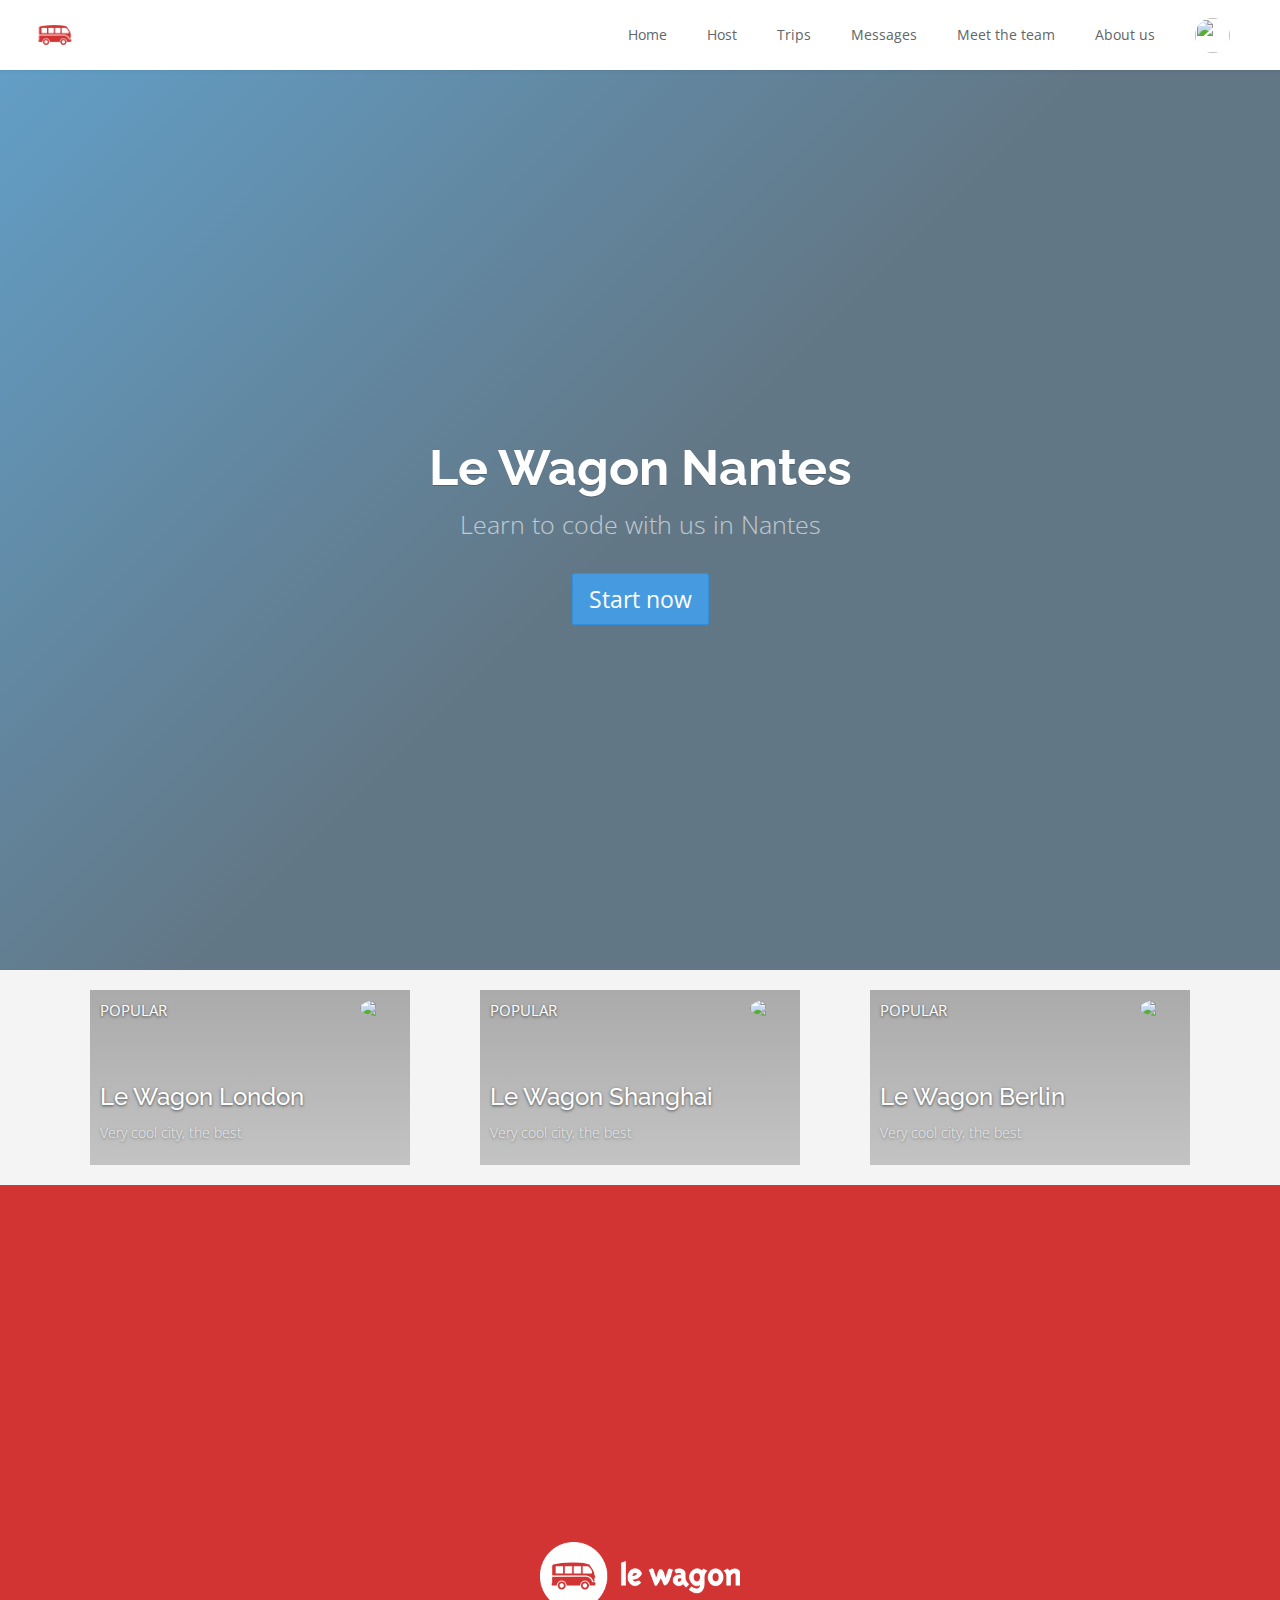
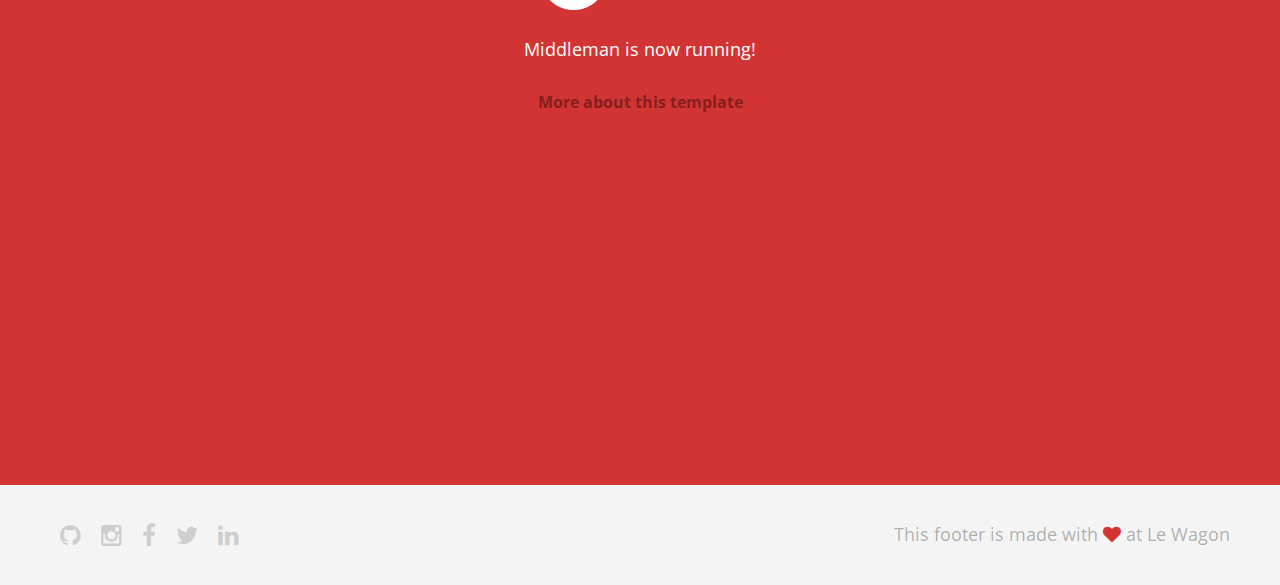
==== commit 0c3ffd43: "Automated commit at 2017-11-13 12:24:07 UTC by middleman-deploy 2.0.0-alpha" ====
--- a/index.html
+++ b/index.html
@@ -20,7 +20,7 @@
 
   <!-- Right Navigation -->
   <div class="navbar-wagon-right hidden-xs hidden-sm">
-
+    <a href="./" class="navbar-wagon-item navbar-wagon-link">Home</a>
     <a href="" class="navbar-wagon-item navbar-wagon-link">Host</a>
     <a href="" class="navbar-wagon-item navbar-wagon-link">Trips</a>
     <a href="" class="navbar-wagon-item navbar-wagon-link">Messages</a>
@@ -61,7 +61,7 @@
   </div>
 </div>
 
-    <div class="container">
+<div class="container">
   <div class="row">
     <div class="col-xs-12 col-sm-4">
       <!-- insert <div class="card"> -->
@@ -107,7 +107,7 @@
 
 
 
-    <div id="home">
+<div id="home">
   <div class="home-content">
     <img src="images/logo-acc9c0ec.png" width="200" alt="Logo" />
     <p>
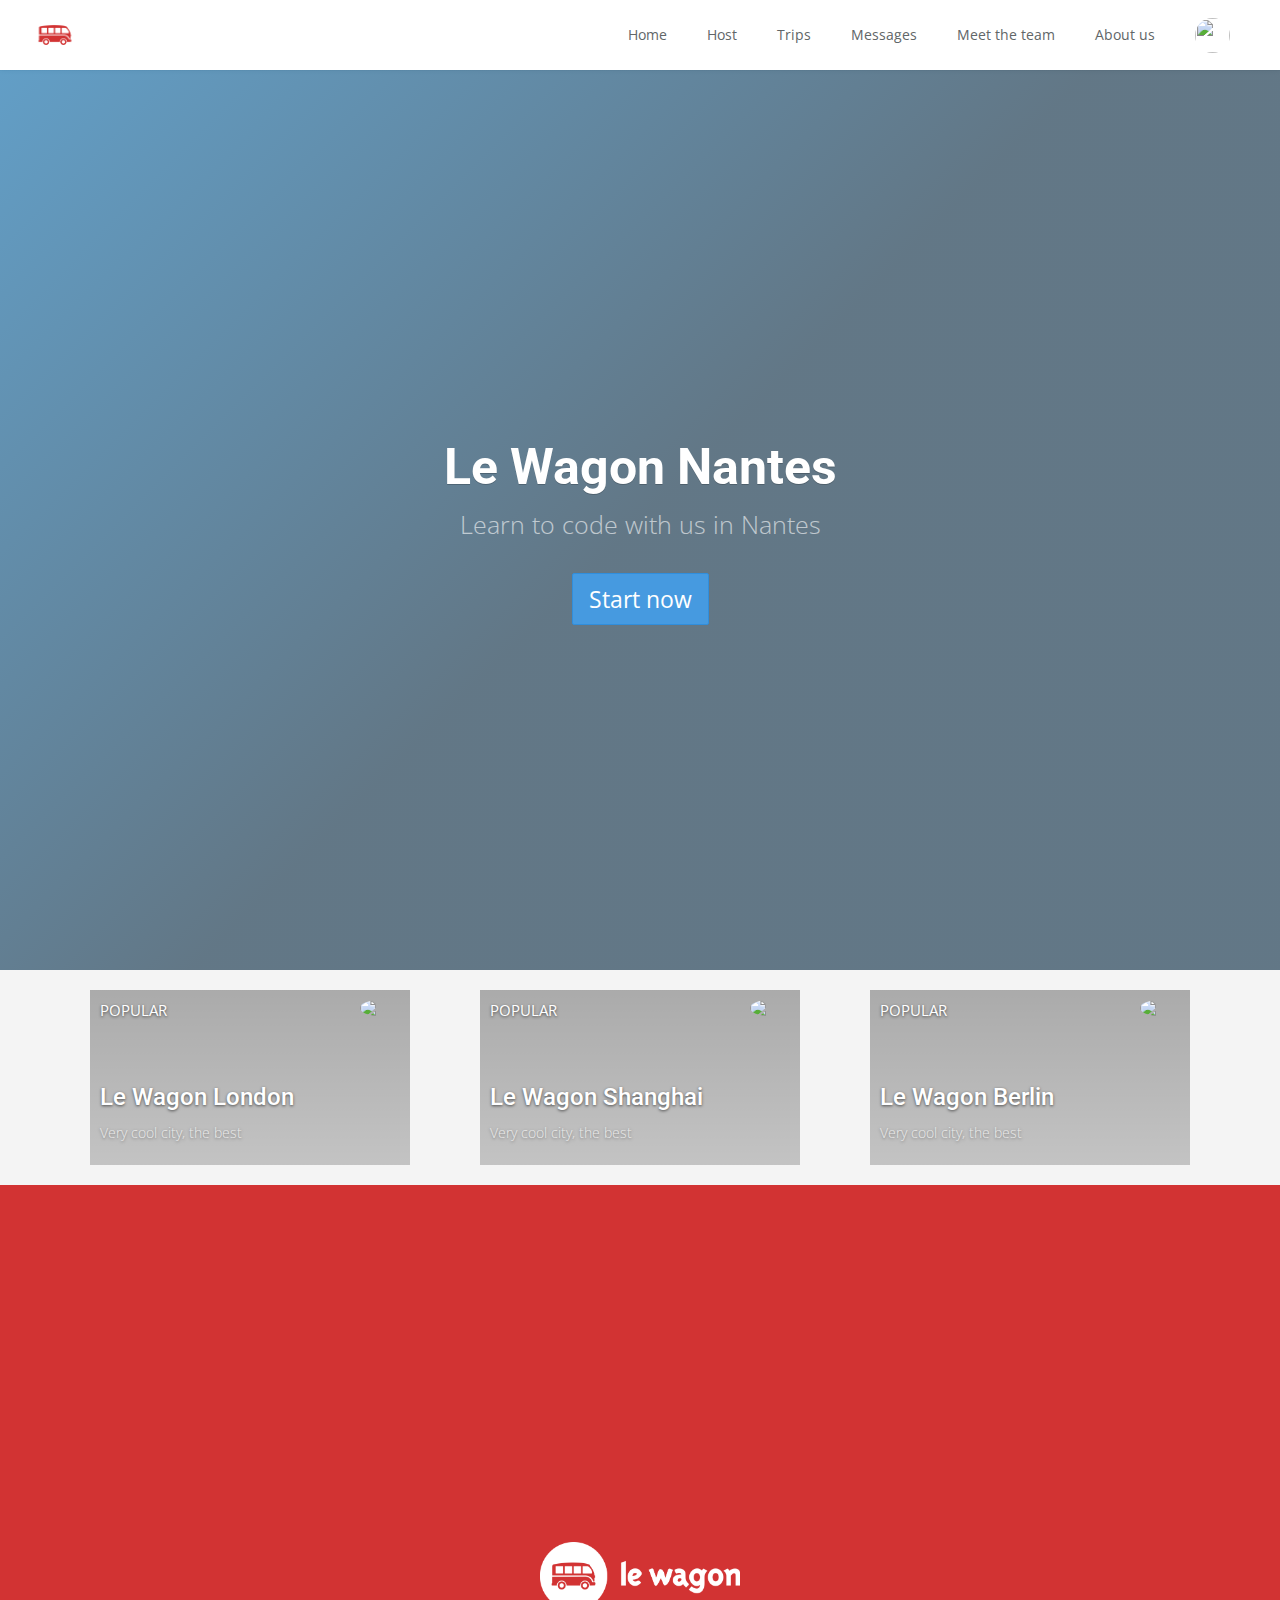
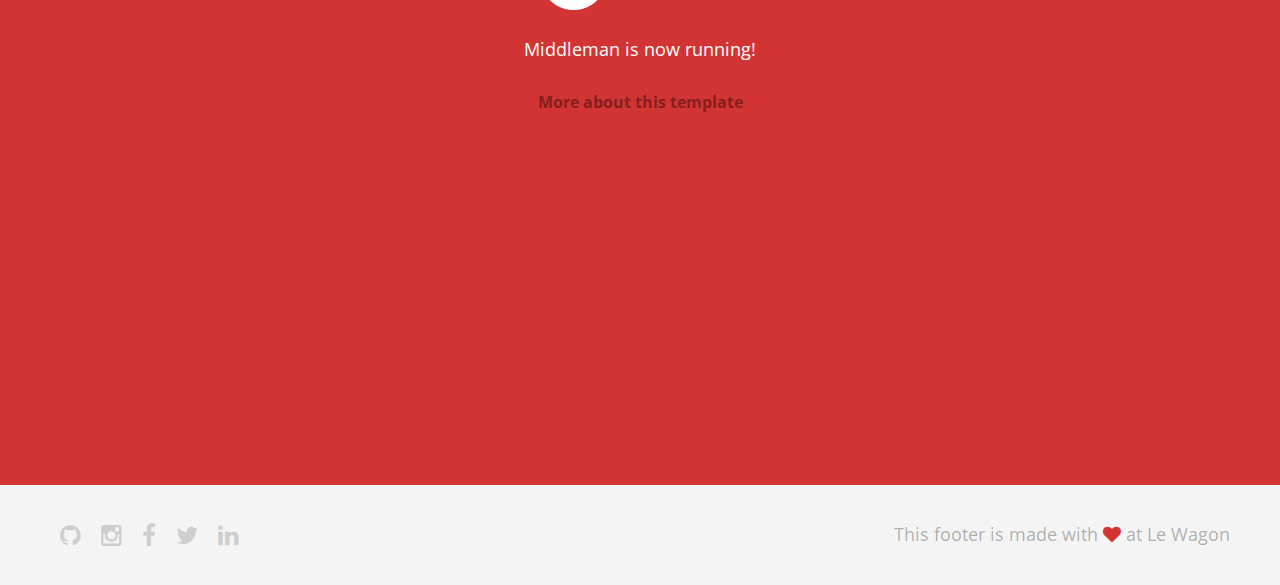
==== commit 27c575d7: "Automated commit at 2017-11-13 12:46:44 UTC by middleman-deploy 2.0.0-alpha" ====
--- a/index.html
+++ b/index.html
@@ -7,7 +7,7 @@
           content="width=device-width, initial-scale=1, shrink-to-fit=no">
     <!-- Use the title from a page's frontmatter if it has one -->
     <title>Le Wagon - Middleman</title>
-    <link href="stylesheets/application-cf8dae57.css" rel="stylesheet" />
+    <link href="stylesheets/application-797eb18f.css" rel="stylesheet" />
     <script src="javascripts/application-93de88c9.js"></script>
     <link href="images/favicon-f15af148.png" rel="icon" type="image/png" />
   </head>
--- a/stylesheets/application-797eb18f.css
+++ b/stylesheets/application-797eb18f.css
@@ -0,0 +1,8 @@
+@import url("https://fonts.googleapis.com/css?family=Open+Sans:300|Roboto:400,700");/*!
+ * Bootstrap v3.3.7 (http://getbootstrap.com)
+ * Copyright 2011-2016 Twitter, Inc.
+ * Licensed under MIT (https://github.com/twbs/bootstrap/blob/master/LICENSE)
+ *//*! normalize.css v3.0.3 | MIT License | github.com/necolas/normalize.css */html{font-family:sans-serif;-ms-text-size-adjust:100%;-webkit-text-size-adjust:100%}body{margin:0}article,aside,details,figcaption,figure,footer,header,hgroup,main,menu,nav,section,summary{display:block}audio,canvas,progress,video{display:inline-block;vertical-align:baseline}audio:not([controls]){display:none;height:0}[hidden],template{display:none}a{background-color:transparent}a:active,a:hover{outline:0}abbr[title]{border-bottom:1px dotted}b,strong{font-weight:bold}dfn{font-style:italic}h1{font-size:2em;margin:0.67em 0}mark{background:#ff0;color:#000}small{font-size:80%}sub,sup{font-size:75%;line-height:0;position:relative;vertical-align:baseline}sup{top:-0.5em}sub{bottom:-0.25em}img{border:0}svg:not(:root){overflow:hidden}figure{margin:1em 40px}hr{-webkit-box-sizing:content-box;box-sizing:content-box;height:0}pre{overflow:auto}code,kbd,pre,samp{font-family:monospace, monospace;font-size:1em}button,input,optgroup,select,textarea{color:inherit;font:inherit;margin:0}button{overflow:visible}button,select{text-transform:none}button,html input[type="button"],input[type="reset"],input[type="submit"]{-webkit-appearance:button;cursor:pointer}button[disabled],html input[disabled]{cursor:default}button::-moz-focus-inner,input::-moz-focus-inner{border:0;padding:0}input{line-height:normal}input[type="checkbox"],input[type="radio"]{-webkit-box-sizing:border-box;box-sizing:border-box;padding:0}input[type="number"]::-webkit-inner-spin-button,input[type="number"]::-webkit-outer-spin-button{height:auto}input[type="search"]{-webkit-appearance:textfield;-webkit-box-sizing:content-box;box-sizing:content-box}input[type="search"]::-webkit-search-cancel-button,input[type="search"]::-webkit-search-decoration{-webkit-appearance:none}fieldset{border:1px solid #c0c0c0;margin:0 2px;padding:0.35em 0.625em 0.75em}legend{border:0;padding:0}textarea{overflow:auto}optgroup{font-weight:bold}table{border-collapse:collapse;border-spacing:0}td,th{padding:0}/*! Source: https://github.com/h5bp/html5-boilerplate/blob/master/src/css/main.css */@media print{*,*:before,*:after{background:transparent !important;color:#000 !important;-webkit-box-shadow:none !important;box-shadow:none !important;text-shadow:none !important}a,a:visited{text-decoration:underline}a[href]:after{content:" (" attr(href) ")"}abbr[title]:after{content:" (" attr(title) ")"}a[href^="#"]:after,a[href^="javascript:"]:after{content:""}pre,blockquote{border:1px solid #999;page-break-inside:avoid}thead{display:table-header-group}tr,img{page-break-inside:avoid}img{max-width:100% !important}p,h2,h3{orphans:3;widows:3}h2,h3{page-break-after:avoid}.navbar{display:none}.btn>.caret,.dropup>.btn>.caret{border-top-color:#000 !important}.label{border:1px solid #000}.table{border-collapse:collapse !important}.table td,.table th{background-color:#fff !important}.table-bordered th,.table-bordered td{border:1px solid #ddd !important}}@font-face{font-family:'Glyphicons Halflings';src:url("../assets/bootstrap/glyphicons-halflings-regular-86b6f62b.eot");src:url("../assets/bootstrap/glyphicons-halflings-regular-86b6f62b.eot?#iefix") format("embedded-opentype"),url("../assets/bootstrap/glyphicons-halflings-regular-ca35b697.woff2") format("woff2"),url("../assets/bootstrap/glyphicons-halflings-regular-278e49a8.woff") format("woff"),url("../assets/bootstrap/glyphicons-halflings-regular-44bc1850.ttf") format("truetype"),url("../assets/bootstrap/glyphicons-halflings-regular-de51a849.svg#glyphicons_halflingsregular") format("svg")}.glyphicon{position:relative;top:1px;display:inline-block;font-family:'Glyphicons Halflings';font-style:normal;font-weight:normal;line-height:1;-webkit-font-smoothing:antialiased;-moz-osx-font-smoothing:grayscale}.glyphicon-asterisk:before{content:"\002a"}.glyphicon-plus:before{content:"\002b"}.glyphicon-euro:before,.glyphicon-eur:before{content:"\20ac"}.glyphicon-minus:before{content:"\2212"}.glyphicon-cloud:before{content:"\2601"}.glyphicon-envelope:before{content:"\2709"}.glyphicon-pencil:before{content:"\270f"}.glyphicon-glass:before{content:"\e001"}.glyphicon-music:before{content:"\e002"}.glyphicon-search:before{content:"\e003"}.glyphicon-heart:before{content:"\e005"}.glyphicon-star:before{content:"\e006"}.glyphicon-star-empty:before{content:"\e007"}.glyphicon-user:before{content:"\e008"}.glyphicon-film:before{content:"\e009"}.glyphicon-th-large:before{content:"\e010"}.glyphicon-th:before{content:"\e011"}.glyphicon-th-list:before{content:"\e012"}.glyphicon-ok:before{content:"\e013"}.glyphicon-remove:before{content:"\e014"}.glyphicon-zoom-in:before{content:"\e015"}.glyphicon-zoom-out:before{content:"\e016"}.glyphicon-off:before{content:"\e017"}.glyphicon-signal:before{content:"\e018"}.glyphicon-cog:before{content:"\e019"}.glyphicon-trash:before{content:"\e020"}.glyphicon-home:before{content:"\e021"}.glyphicon-file:before{content:"\e022"}.glyphicon-time:before{content:"\e023"}.glyphicon-road:before{content:"\e024"}.glyphicon-download-alt:before{content:"\e025"}.glyphicon-download:before{content:"\e026"}.glyphicon-upload:before{content:"\e027"}.glyphicon-inbox:before{content:"\e028"}.glyphicon-play-circle:before{content:"\e029"}.glyphicon-repeat:before{content:"\e030"}.glyphicon-refresh:before{content:"\e031"}.glyphicon-list-alt:before{content:"\e032"}.glyphicon-lock:before{content:"\e033"}.glyphicon-flag:before{content:"\e034"}.glyphicon-headphones:before{content:"\e035"}.glyphicon-volume-off:before{content:"\e036"}.glyphicon-volume-down:before{content:"\e037"}.glyphicon-volume-up:before{content:"\e038"}.glyphicon-qrcode:before{content:"\e039"}.glyphicon-barcode:before{content:"\e040"}.glyphicon-tag:before{content:"\e041"}.glyphicon-tags:before{content:"\e042"}.glyphicon-book:before{content:"\e043"}.glyphicon-bookmark:before{content:"\e044"}.glyphicon-print:before{content:"\e045"}.glyphicon-camera:before{content:"\e046"}.glyphicon-font:before{content:"\e047"}.glyphicon-bold:before{content:"\e048"}.glyphicon-italic:before{content:"\e049"}.glyphicon-text-height:before{content:"\e050"}.glyphicon-text-width:before{content:"\e051"}.glyphicon-align-left:before{content:"\e052"}.glyphicon-align-center:before{content:"\e053"}.glyphicon-align-right:before{content:"\e054"}.glyphicon-align-justify:before{content:"\e055"}.glyphicon-list:before{content:"\e056"}.glyphicon-indent-left:before{content:"\e057"}.glyphicon-indent-right:before{content:"\e058"}.glyphicon-facetime-video:before{content:"\e059"}.glyphicon-picture:before{content:"\e060"}.glyphicon-map-marker:before{content:"\e062"}.glyphicon-adjust:before{content:"\e063"}.glyphicon-tint:before{content:"\e064"}.glyphicon-edit:before{content:"\e065"}.glyphicon-share:before{content:"\e066"}.glyphicon-check:before{content:"\e067"}.glyphicon-move:before{content:"\e068"}.glyphicon-step-backward:before{content:"\e069"}.glyphicon-fast-backward:before{content:"\e070"}.glyphicon-backward:before{content:"\e071"}.glyphicon-play:before{content:"\e072"}.glyphicon-pause:before{content:"\e073"}.glyphicon-stop:before{content:"\e074"}.glyphicon-forward:before{content:"\e075"}.glyphicon-fast-forward:before{content:"\e076"}.glyphicon-step-forward:before{content:"\e077"}.glyphicon-eject:before{content:"\e078"}.glyphicon-chevron-left:before{content:"\e079"}.glyphicon-chevron-right:before{content:"\e080"}.glyphicon-plus-sign:before{content:"\e081"}.glyphicon-minus-sign:before{content:"\e082"}.glyphicon-remove-sign:before{content:"\e083"}.glyphicon-ok-sign:before{content:"\e084"}.glyphicon-question-sign:before{content:"\e085"}.glyphicon-info-sign:before{content:"\e086"}.glyphicon-screenshot:before{content:"\e087"}.glyphicon-remove-circle:before{content:"\e088"}.glyphicon-ok-circle:before{content:"\e089"}.glyphicon-ban-circle:before{content:"\e090"}.glyphicon-arrow-left:before{content:"\e091"}.glyphicon-arrow-right:before{content:"\e092"}.glyphicon-arrow-up:before{content:"\e093"}.glyphicon-arrow-down:before{content:"\e094"}.glyphicon-share-alt:before{content:"\e095"}.glyphicon-resize-full:before{content:"\e096"}.glyphicon-resize-small:before{content:"\e097"}.glyphicon-exclamation-sign:before{content:"\e101"}.glyphicon-gift:before{content:"\e102"}.glyphicon-leaf:before{content:"\e103"}.glyphicon-fire:before{content:"\e104"}.glyphicon-eye-open:before{content:"\e105"}.glyphicon-eye-close:before{content:"\e106"}.glyphicon-warning-sign:before{content:"\e107"}.glyphicon-plane:before{content:"\e108"}.glyphicon-calendar:before{content:"\e109"}.glyphicon-random:before{content:"\e110"}.glyphicon-comment:before{content:"\e111"}.glyphicon-magnet:before{content:"\e112"}.glyphicon-chevron-up:before{content:"\e113"}.glyphicon-chevron-down:before{content:"\e114"}.glyphicon-retweet:before{content:"\e115"}.glyphicon-shopping-cart:before{content:"\e116"}.glyphicon-folder-close:before{content:"\e117"}.glyphicon-folder-open:before{content:"\e118"}.glyphicon-resize-vertical:before{content:"\e119"}.glyphicon-resize-horizontal:before{content:"\e120"}.glyphicon-hdd:before{content:"\e121"}.glyphicon-bullhorn:before{content:"\e122"}.glyphicon-bell:before{content:"\e123"}.glyphicon-certificate:before{content:"\e124"}.glyphicon-thumbs-up:before{content:"\e125"}.glyphicon-thumbs-down:before{content:"\e126"}.glyphicon-hand-right:before{content:"\e127"}.glyphicon-hand-left:before{content:"\e128"}.glyphicon-hand-up:before{content:"\e129"}.glyphicon-hand-down:before{content:"\e130"}.glyphicon-circle-arrow-right:before{content:"\e131"}.glyphicon-circle-arrow-left:before{content:"\e132"}.glyphicon-circle-arrow-up:before{content:"\e133"}.glyphicon-circle-arrow-down:before{content:"\e134"}.glyphicon-globe:before{content:"\e135"}.glyphicon-wrench:before{content:"\e136"}.glyphicon-tasks:before{content:"\e137"}.glyphicon-filter:before{content:"\e138"}.glyphicon-briefcase:before{content:"\e139"}.glyphicon-fullscreen:before{content:"\e140"}.glyphicon-dashboard:before{content:"\e141"}.glyphicon-paperclip:before{content:"\e142"}.glyphicon-heart-empty:before{content:"\e143"}.glyphicon-link:before{content:"\e144"}.glyphicon-phone:before{content:"\e145"}.glyphicon-pushpin:before{content:"\e146"}.glyphicon-usd:before{content:"\e148"}.glyphicon-gbp:before{content:"\e149"}.glyphicon-sort:before{content:"\e150"}.glyphicon-sort-by-alphabet:before{content:"\e151"}.glyphicon-sort-by-alphabet-alt:before{content:"\e152"}.glyphicon-sort-by-order:before{content:"\e153"}.glyphicon-sort-by-order-alt:before{content:"\e154"}.glyphicon-sort-by-attributes:before{content:"\e155"}.glyphicon-sort-by-attributes-alt:before{content:"\e156"}.glyphicon-unchecked:before{content:"\e157"}.glyphicon-expand:before{content:"\e158"}.glyphicon-collapse-down:before{content:"\e159"}.glyphicon-collapse-up:before{content:"\e160"}.glyphicon-log-in:before{content:"\e161"}.glyphicon-flash:before{content:"\e162"}.glyphicon-log-out:before{content:"\e163"}.glyphicon-new-window:before{content:"\e164"}.glyphicon-record:before{content:"\e165"}.glyphicon-save:before{content:"\e166"}.glyphicon-open:before{content:"\e167"}.glyphicon-saved:before{content:"\e168"}.glyphicon-import:before{content:"\e169"}.glyphicon-export:before{content:"\e170"}.glyphicon-send:before{content:"\e171"}.glyphicon-floppy-disk:before{content:"\e172"}.glyphicon-floppy-saved:before{content:"\e173"}.glyphicon-floppy-remove:before{content:"\e174"}.glyphicon-floppy-save:before{content:"\e175"}.glyphicon-floppy-open:before{content:"\e176"}.glyphicon-credit-card:before{content:"\e177"}.glyphicon-transfer:before{content:"\e178"}.glyphicon-cutlery:before{content:"\e179"}.glyphicon-header:before{content:"\e180"}.glyphicon-compressed:before{content:"\e181"}.glyphicon-earphone:before{content:"\e182"}.glyphicon-phone-alt:before{content:"\e183"}.glyphicon-tower:before{content:"\e184"}.glyphicon-stats:before{content:"\e185"}.glyphicon-sd-video:before{content:"\e186"}.glyphicon-hd-video:before{content:"\e187"}.glyphicon-subtitles:before{content:"\e188"}.glyphicon-sound-stereo:before{content:"\e189"}.glyphicon-sound-dolby:before{content:"\e190"}.glyphicon-sound-5-1:before{content:"\e191"}.glyphicon-sound-6-1:before{content:"\e192"}.glyphicon-sound-7-1:before{content:"\e193"}.glyphicon-copyright-mark:before{content:"\e194"}.glyphicon-registration-mark:before{content:"\e195"}.glyphicon-cloud-download:before{content:"\e197"}.glyphicon-cloud-upload:before{content:"\e198"}.glyphicon-tree-conifer:before{content:"\e199"}.glyphicon-tree-deciduous:before{content:"\e200"}.glyphicon-cd:before{content:"\e201"}.glyphicon-save-file:before{content:"\e202"}.glyphicon-open-file:before{content:"\e203"}.glyphicon-level-up:before{content:"\e204"}.glyphicon-copy:before{content:"\e205"}.glyphicon-paste:before{content:"\e206"}.glyphicon-alert:before{content:"\e209"}.glyphicon-equalizer:before{content:"\e210"}.glyphicon-king:before{content:"\e211"}.glyphicon-queen:before{content:"\e212"}.glyphicon-pawn:before{content:"\e213"}.glyphicon-bishop:before{content:"\e214"}.glyphicon-knight:before{content:"\e215"}.glyphicon-baby-formula:before{content:"\e216"}.glyphicon-tent:before{content:"\26fa"}.glyphicon-blackboard:before{content:"\e218"}.glyphicon-bed:before{content:"\e219"}.glyphicon-apple:before{content:"\f8ff"}.glyphicon-erase:before{content:"\e221"}.glyphicon-hourglass:before{content:"\231b"}.glyphicon-lamp:before{content:"\e223"}.glyphicon-duplicate:before{content:"\e224"}.glyphicon-piggy-bank:before{content:"\e225"}.glyphicon-scissors:before{content:"\e226"}.glyphicon-bitcoin:before{content:"\e227"}.glyphicon-btc:before{content:"\e227"}.glyphicon-xbt:before{content:"\e227"}.glyphicon-yen:before{content:"\00a5"}.glyphicon-jpy:before{content:"\00a5"}.glyphicon-ruble:before{content:"\20bd"}.glyphicon-rub:before{content:"\20bd"}.glyphicon-scale:before{content:"\e230"}.glyphicon-ice-lolly:before{content:"\e231"}.glyphicon-ice-lolly-tasted:before{content:"\e232"}.glyphicon-education:before{content:"\e233"}.glyphicon-option-horizontal:before{content:"\e234"}.glyphicon-option-vertical:before{content:"\e235"}.glyphicon-menu-hamburger:before{content:"\e236"}.glyphicon-modal-window:before{content:"\e237"}.glyphicon-oil:before{content:"\e238"}.glyphicon-grain:before{content:"\e239"}.glyphicon-sunglasses:before{content:"\e240"}.glyphicon-text-size:before{content:"\e241"}.glyphicon-text-color:before{content:"\e242"}.glyphicon-text-background:before{content:"\e243"}.glyphicon-object-align-top:before{content:"\e244"}.glyphicon-object-align-bottom:before{content:"\e245"}.glyphicon-object-align-horizontal:before{content:"\e246"}.glyphicon-object-align-left:before{content:"\e247"}.glyphicon-object-align-vertical:before{content:"\e248"}.glyphicon-object-align-right:before{content:"\e249"}.glyphicon-triangle-right:before{content:"\e250"}.glyphicon-triangle-left:before{content:"\e251"}.glyphicon-triangle-bottom:before{content:"\e252"}.glyphicon-triangle-top:before{content:"\e253"}.glyphicon-console:before{content:"\e254"}.glyphicon-superscript:before{content:"\e255"}.glyphicon-subscript:before{content:"\e256"}.glyphicon-menu-left:before{content:"\e257"}.glyphicon-menu-right:before{content:"\e258"}.glyphicon-menu-down:before{content:"\e259"}.glyphicon-menu-up:before{content:"\e260"}*{-webkit-box-sizing:border-box;box-sizing:border-box}*:before,*:after{-webkit-box-sizing:border-box;box-sizing:border-box}html{font-size:10px;-webkit-tap-highlight-color:transparent}body{font-family:"Open Sans", "sans-serif";font-size:18px;line-height:1.42857143;color:#333333;background-color:#F4F4F4}input,button,select,textarea{font-family:inherit;font-size:inherit;line-height:inherit}a{color:#469AE0;text-decoration:none}a:hover,a:focus{color:#1f74ba;text-decoration:underline}a:focus{outline:5px auto -webkit-focus-ring-color;outline-offset:-2px}figure{margin:0}img{vertical-align:middle}.img-responsive{display:block;max-width:100%;height:auto}.img-rounded{border-radius:2px}.img-thumbnail{padding:4px;line-height:1.42857143;background-color:#F4F4F4;border:1px solid #ddd;border-radius:2px;-webkit-transition:all 0.2s ease-in-out;transition:all 0.2s ease-in-out;display:inline-block;max-width:100%;height:auto}.img-circle{border-radius:50%}hr{margin-top:25px;margin-bottom:25px;border:0;border-top:1px solid #eeeeee}.sr-only{position:absolute;width:1px;height:1px;margin:-1px;padding:0;overflow:hidden;clip:rect(0, 0, 0, 0);border:0}.sr-only-focusable:active,.sr-only-focusable:focus{position:static;width:auto;height:auto;margin:0;overflow:visible;clip:auto}[role="button"]{cursor:pointer}h1,h2,h3,h4,h5,h6,.h1,.h2,.h3,.h4,.h5,.h6{font-family:"Roboto", "sans-serif";font-weight:500;line-height:1.1;color:inherit}h1 small,h1 .small,h2 small,h2 .small,h3 small,h3 .small,h4 small,h4 .small,h5 small,h5 .small,h6 small,h6 .small,.h1 small,.h1 .small,.h2 small,.h2 .small,.h3 small,.h3 .small,.h4 small,.h4 .small,.h5 small,.h5 .small,.h6 small,.h6 .small{font-weight:normal;line-height:1;color:#777777}h1,.h1,h2,.h2,h3,.h3{margin-top:25px;margin-bottom:12.5px}h1 small,h1 .small,.h1 small,.h1 .small,h2 small,h2 .small,.h2 small,.h2 .small,h3 small,h3 .small,.h3 small,.h3 .small{font-size:65%}h4,.h4,h5,.h5,h6,.h6{margin-top:12.5px;margin-bottom:12.5px}h4 small,h4 .small,.h4 small,.h4 .small,h5 small,h5 .small,.h5 small,.h5 .small,h6 small,h6 .small,.h6 small,.h6 .small{font-size:75%}h1,.h1{font-size:46px}h2,.h2{font-size:38px}h3,.h3{font-size:31px}h4,.h4{font-size:23px}h5,.h5{font-size:18px}h6,.h6{font-size:16px}p{margin:0 0 12.5px}.lead{margin-bottom:25px;font-size:20px;font-weight:300;line-height:1.4}@media (min-width: 768px){.lead{font-size:27px}}small,.small{font-size:88%}mark,.mark{background-color:#fcf8e3;padding:.2em}.text-left{text-align:left}.text-right{text-align:right}.text-center{text-align:center}.text-justify{text-align:justify}.text-nowrap{white-space:nowrap}.text-lowercase{text-transform:lowercase}.text-uppercase,.initialism{text-transform:uppercase}.text-capitalize{text-transform:capitalize}.text-muted{color:#777777}.text-primary{color:#469AE0}a.text-primary:hover,a.text-primary:focus{color:#2381d0}.text-success{color:#3c763d}a.text-success:hover,a.text-success:focus{color:#2b542c}.text-info{color:#31708f}a.text-info:hover,a.text-info:focus{color:#245269}.text-warning{color:#8a6d3b}a.text-warning:hover,a.text-warning:focus{color:#66512c}.text-danger{color:#a94442}a.text-danger:hover,a.text-danger:focus{color:#843534}.bg-primary{color:#fff}.bg-primary{background-color:#469AE0}a.bg-primary:hover,a.bg-primary:focus{background-color:#2381d0}.bg-success{background-color:#dff0d8}a.bg-success:hover,a.bg-success:focus{background-color:#c1e2b3}.bg-info{background-color:#d9edf7}a.bg-info:hover,a.bg-info:focus{background-color:#afd9ee}.bg-warning{background-color:#fcf8e3}a.bg-warning:hover,a.bg-warning:focus{background-color:#f7ecb5}.bg-danger{background-color:#f2dede}a.bg-danger:hover,a.bg-danger:focus{background-color:#e4b9b9}.page-header{padding-bottom:11.5px;margin:50px 0 25px;border-bottom:1px solid #eeeeee}ul,ol{margin-top:0;margin-bottom:12.5px}ul ul,ul ol,ol ul,ol ol{margin-bottom:0}.list-unstyled{padding-left:0;list-style:none}.list-inline{padding-left:0;list-style:none;margin-left:-5px}.list-inline>li{display:inline-block;padding-left:5px;padding-right:5px}dl{margin-top:0;margin-bottom:25px}dt,dd{line-height:1.42857143}dt{font-weight:bold}dd{margin-left:0}.dl-horizontal dd:before,.dl-horizontal dd:after{content:" ";display:table}.dl-horizontal dd:after{clear:both}@media (min-width: 768px){.dl-horizontal dt{float:left;width:160px;clear:left;text-align:right;overflow:hidden;text-overflow:ellipsis;white-space:nowrap}.dl-horizontal dd{margin-left:180px}}abbr[title],abbr[data-original-title]{cursor:help;border-bottom:1px dotted #777777}.initialism{font-size:90%}blockquote{padding:12.5px 25px;margin:0 0 25px;font-size:22.5px;border-left:5px solid #eeeeee}blockquote p:last-child,blockquote ul:last-child,blockquote ol:last-child{margin-bottom:0}blockquote footer,blockquote small,blockquote .small{display:block;font-size:80%;line-height:1.42857143;color:#777777}blockquote footer:before,blockquote small:before,blockquote .small:before{content:'\2014 \00A0'}.blockquote-reverse,blockquote.pull-right{padding-right:15px;padding-left:0;border-right:5px solid #eeeeee;border-left:0;text-align:right}.blockquote-reverse footer:before,.blockquote-reverse small:before,.blockquote-reverse .small:before,blockquote.pull-right footer:before,blockquote.pull-right small:before,blockquote.pull-right .small:before{content:''}.blockquote-reverse footer:after,.blockquote-reverse small:after,.blockquote-reverse .small:after,blockquote.pull-right footer:after,blockquote.pull-right small:after,blockquote.pull-right .small:after{content:'\00A0 \2014'}address{margin-bottom:25px;font-style:normal;line-height:1.42857143}code,kbd,pre,samp{font-family:Menlo, Monaco, Consolas, "Courier New", monospace}code{padding:2px 4px;font-size:90%;color:#c7254e;background-color:#f9f2f4;border-radius:2px}kbd{padding:2px 4px;font-size:90%;color:#fff;background-color:#333;border-radius:2px;-webkit-box-shadow:inset 0 -1px 0 rgba(0,0,0,0.25);box-shadow:inset 0 -1px 0 rgba(0,0,0,0.25)}kbd kbd{padding:0;font-size:100%;font-weight:bold;-webkit-box-shadow:none;box-shadow:none}pre{display:block;padding:12px;margin:0 0 12.5px;font-size:17px;line-height:1.42857143;word-break:break-all;word-wrap:break-word;color:#333333;background-color:#f5f5f5;border:1px solid #ccc;border-radius:2px}pre code{padding:0;font-size:inherit;color:inherit;white-space:pre-wrap;background-color:transparent;border-radius:0}.pre-scrollable{max-height:340px;overflow-y:scroll}.container{margin-right:auto;margin-left:auto;padding-left:15px;padding-right:15px}.container:before,.container:after{content:" ";display:table}.container:after{clear:both}@media (min-width: 768px){.container{width:750px}}@media (min-width: 992px){.container{width:970px}}@media (min-width: 1200px){.container{width:1170px}}.container-fluid{margin-right:auto;margin-left:auto;padding-left:15px;padding-right:15px}.container-fluid:before,.container-fluid:after{content:" ";display:table}.container-fluid:after{clear:both}.row{margin-left:-15px;margin-right:-15px}.row:before,.row:after{content:" ";display:table}.row:after{clear:both}.col-xs-1,.col-sm-1,.col-md-1,.col-lg-1,.col-xs-2,.col-sm-2,.col-md-2,.col-lg-2,.col-xs-3,.col-sm-3,.col-md-3,.col-lg-3,.col-xs-4,.col-sm-4,.col-md-4,.col-lg-4,.col-xs-5,.col-sm-5,.col-md-5,.col-lg-5,.col-xs-6,.col-sm-6,.col-md-6,.col-lg-6,.col-xs-7,.col-sm-7,.col-md-7,.col-lg-7,.col-xs-8,.col-sm-8,.col-md-8,.col-lg-8,.col-xs-9,.col-sm-9,.col-md-9,.col-lg-9,.col-xs-10,.col-sm-10,.col-md-10,.col-lg-10,.col-xs-11,.col-sm-11,.col-md-11,.col-lg-11,.col-xs-12,.col-sm-12,.col-md-12,.col-lg-12{position:relative;min-height:1px;padding-left:15px;padding-right:15px}.col-xs-1,.col-xs-2,.col-xs-3,.col-xs-4,.col-xs-5,.col-xs-6,.col-xs-7,.col-xs-8,.col-xs-9,.col-xs-10,.col-xs-11,.col-xs-12{float:left}.col-xs-1{width:8.33333333%}.col-xs-2{width:16.66666667%}.col-xs-3{width:25%}.col-xs-4{width:33.33333333%}.col-xs-5{width:41.66666667%}.col-xs-6{width:50%}.col-xs-7{width:58.33333333%}.col-xs-8{width:66.66666667%}.col-xs-9{width:75%}.col-xs-10{width:83.33333333%}.col-xs-11{width:91.66666667%}.col-xs-12{width:100%}.col-xs-pull-0{right:auto}.col-xs-pull-1{right:8.33333333%}.col-xs-pull-2{right:16.66666667%}.col-xs-pull-3{right:25%}.col-xs-pull-4{right:33.33333333%}.col-xs-pull-5{right:41.66666667%}.col-xs-pull-6{right:50%}.col-xs-pull-7{right:58.33333333%}.col-xs-pull-8{right:66.66666667%}.col-xs-pull-9{right:75%}.col-xs-pull-10{right:83.33333333%}.col-xs-pull-11{right:91.66666667%}.col-xs-pull-12{right:100%}.col-xs-push-0{left:auto}.col-xs-push-1{left:8.33333333%}.col-xs-push-2{left:16.66666667%}.col-xs-push-3{left:25%}.col-xs-push-4{left:33.33333333%}.col-xs-push-5{left:41.66666667%}.col-xs-push-6{left:50%}.col-xs-push-7{left:58.33333333%}.col-xs-push-8{left:66.66666667%}.col-xs-push-9{left:75%}.col-xs-push-10{left:83.33333333%}.col-xs-push-11{left:91.66666667%}.col-xs-push-12{left:100%}.col-xs-offset-0{margin-left:0%}.col-xs-offset-1{margin-left:8.33333333%}.col-xs-offset-2{margin-left:16.66666667%}.col-xs-offset-3{margin-left:25%}.col-xs-offset-4{margin-left:33.33333333%}.col-xs-offset-5{margin-left:41.66666667%}.col-xs-offset-6{margin-left:50%}.col-xs-offset-7{margin-left:58.33333333%}.col-xs-offset-8{margin-left:66.66666667%}.col-xs-offset-9{margin-left:75%}.col-xs-offset-10{margin-left:83.33333333%}.col-xs-offset-11{margin-left:91.66666667%}.col-xs-offset-12{margin-left:100%}@media (min-width: 768px){.col-sm-1,.col-sm-2,.col-sm-3,.col-sm-4,.col-sm-5,.col-sm-6,.col-sm-7,.col-sm-8,.col-sm-9,.col-sm-10,.col-sm-11,.col-sm-12{float:left}.col-sm-1{width:8.33333333%}.col-sm-2{width:16.66666667%}.col-sm-3{width:25%}.col-sm-4{width:33.33333333%}.col-sm-5{width:41.66666667%}.col-sm-6{width:50%}.col-sm-7{width:58.33333333%}.col-sm-8{width:66.66666667%}.col-sm-9{width:75%}.col-sm-10{width:83.33333333%}.col-sm-11{width:91.66666667%}.col-sm-12{width:100%}.col-sm-pull-0{right:auto}.col-sm-pull-1{right:8.33333333%}.col-sm-pull-2{right:16.66666667%}.col-sm-pull-3{right:25%}.col-sm-pull-4{right:33.33333333%}.col-sm-pull-5{right:41.66666667%}.col-sm-pull-6{right:50%}.col-sm-pull-7{right:58.33333333%}.col-sm-pull-8{right:66.66666667%}.col-sm-pull-9{right:75%}.col-sm-pull-10{right:83.33333333%}.col-sm-pull-11{right:91.66666667%}.col-sm-pull-12{right:100%}.col-sm-push-0{left:auto}.col-sm-push-1{left:8.33333333%}.col-sm-push-2{left:16.66666667%}.col-sm-push-3{left:25%}.col-sm-push-4{left:33.33333333%}.col-sm-push-5{left:41.66666667%}.col-sm-push-6{left:50%}.col-sm-push-7{left:58.33333333%}.col-sm-push-8{left:66.66666667%}.col-sm-push-9{left:75%}.col-sm-push-10{left:83.33333333%}.col-sm-push-11{left:91.66666667%}.col-sm-push-12{left:100%}.col-sm-offset-0{margin-left:0%}.col-sm-offset-1{margin-left:8.33333333%}.col-sm-offset-2{margin-left:16.66666667%}.col-sm-offset-3{margin-left:25%}.col-sm-offset-4{margin-left:33.33333333%}.col-sm-offset-5{margin-left:41.66666667%}.col-sm-offset-6{margin-left:50%}.col-sm-offset-7{margin-left:58.33333333%}.col-sm-offset-8{margin-left:66.66666667%}.col-sm-offset-9{margin-left:75%}.col-sm-offset-10{margin-left:83.33333333%}.col-sm-offset-11{margin-left:91.66666667%}.col-sm-offset-12{margin-left:100%}}@media (min-width: 992px){.col-md-1,.col-md-2,.col-md-3,.col-md-4,.col-md-5,.col-md-6,.col-md-7,.col-md-8,.col-md-9,.col-md-10,.col-md-11,.col-md-12{float:left}.col-md-1{width:8.33333333%}.col-md-2{width:16.66666667%}.col-md-3{width:25%}.col-md-4{width:33.33333333%}.col-md-5{width:41.66666667%}.col-md-6{width:50%}.col-md-7{width:58.33333333%}.col-md-8{width:66.66666667%}.col-md-9{width:75%}.col-md-10{width:83.33333333%}.col-md-11{width:91.66666667%}.col-md-12{width:100%}.col-md-pull-0{right:auto}.col-md-pull-1{right:8.33333333%}.col-md-pull-2{right:16.66666667%}.col-md-pull-3{right:25%}.col-md-pull-4{right:33.33333333%}.col-md-pull-5{right:41.66666667%}.col-md-pull-6{right:50%}.col-md-pull-7{right:58.33333333%}.col-md-pull-8{right:66.66666667%}.col-md-pull-9{right:75%}.col-md-pull-10{right:83.33333333%}.col-md-pull-11{right:91.66666667%}.col-md-pull-12{right:100%}.col-md-push-0{left:auto}.col-md-push-1{left:8.33333333%}.col-md-push-2{left:16.66666667%}.col-md-push-3{left:25%}.col-md-push-4{left:33.33333333%}.col-md-push-5{left:41.66666667%}.col-md-push-6{left:50%}.col-md-push-7{left:58.33333333%}.col-md-push-8{left:66.66666667%}.col-md-push-9{left:75%}.col-md-push-10{left:83.33333333%}.col-md-push-11{left:91.66666667%}.col-md-push-12{left:100%}.col-md-offset-0{margin-left:0%}.col-md-offset-1{margin-left:8.33333333%}.col-md-offset-2{margin-left:16.66666667%}.col-md-offset-3{margin-left:25%}.col-md-offset-4{margin-left:33.33333333%}.col-md-offset-5{margin-left:41.66666667%}.col-md-offset-6{margin-left:50%}.col-md-offset-7{margin-left:58.33333333%}.col-md-offset-8{margin-left:66.66666667%}.col-md-offset-9{margin-left:75%}.col-md-offset-10{margin-left:83.33333333%}.col-md-offset-11{margin-left:91.66666667%}.col-md-offset-12{margin-left:100%}}@media (min-width: 1200px){.col-lg-1,.col-lg-2,.col-lg-3,.col-lg-4,.col-lg-5,.col-lg-6,.col-lg-7,.col-lg-8,.col-lg-9,.col-lg-10,.col-lg-11,.col-lg-12{float:left}.col-lg-1{width:8.33333333%}.col-lg-2{width:16.66666667%}.col-lg-3{width:25%}.col-lg-4{width:33.33333333%}.col-lg-5{width:41.66666667%}.col-lg-6{width:50%}.col-lg-7{width:58.33333333%}.col-lg-8{width:66.66666667%}.col-lg-9{width:75%}.col-lg-10{width:83.33333333%}.col-lg-11{width:91.66666667%}.col-lg-12{width:100%}.col-lg-pull-0{right:auto}.col-lg-pull-1{right:8.33333333%}.col-lg-pull-2{right:16.66666667%}.col-lg-pull-3{right:25%}.col-lg-pull-4{right:33.33333333%}.col-lg-pull-5{right:41.66666667%}.col-lg-pull-6{right:50%}.col-lg-pull-7{right:58.33333333%}.col-lg-pull-8{right:66.66666667%}.col-lg-pull-9{right:75%}.col-lg-pull-10{right:83.33333333%}.col-lg-pull-11{right:91.66666667%}.col-lg-pull-12{right:100%}.col-lg-push-0{left:auto}.col-lg-push-1{left:8.33333333%}.col-lg-push-2{left:16.66666667%}.col-lg-push-3{left:25%}.col-lg-push-4{left:33.33333333%}.col-lg-push-5{left:41.66666667%}.col-lg-push-6{left:50%}.col-lg-push-7{left:58.33333333%}.col-lg-push-8{left:66.66666667%}.col-lg-push-9{left:75%}.col-lg-push-10{left:83.33333333%}.col-lg-push-11{left:91.66666667%}.col-lg-push-12{left:100%}.col-lg-offset-0{margin-left:0%}.col-lg-offset-1{margin-left:8.33333333%}.col-lg-offset-2{margin-left:16.66666667%}.col-lg-offset-3{margin-left:25%}.col-lg-offset-4{margin-left:33.33333333%}.col-lg-offset-5{margin-left:41.66666667%}.col-lg-offset-6{margin-left:50%}.col-lg-offset-7{margin-left:58.33333333%}.col-lg-offset-8{margin-left:66.66666667%}.col-lg-offset-9{margin-left:75%}.col-lg-offset-10{margin-left:83.33333333%}.col-lg-offset-11{margin-left:91.66666667%}.col-lg-offset-12{margin-left:100%}}table{background-color:transparent}caption{padding-top:8px;padding-bottom:8px;color:#777777;text-align:left}th{text-align:left}.table{width:100%;max-width:100%;margin-bottom:25px}.table>thead>tr>th,.table>thead>tr>td,.table>tbody>tr>th,.table>tbody>tr>td,.table>tfoot>tr>th,.table>tfoot>tr>td{padding:8px;line-height:1.42857143;vertical-align:top;border-top:1px solid #ddd}.table>thead>tr>th{vertical-align:bottom;border-bottom:2px solid #ddd}.table>caption+thead>tr:first-child>th,.table>caption+thead>tr:first-child>td,.table>colgroup+thead>tr:first-child>th,.table>colgroup+thead>tr:first-child>td,.table>thead:first-child>tr:first-child>th,.table>thead:first-child>tr:first-child>td{border-top:0}.table>tbody+tbody{border-top:2px solid #ddd}.table .table{background-color:#F4F4F4}.table-condensed>thead>tr>th,.table-condensed>thead>tr>td,.table-condensed>tbody>tr>th,.table-condensed>tbody>tr>td,.table-condensed>tfoot>tr>th,.table-condensed>tfoot>tr>td{padding:5px}.table-bordered{border:1px solid #ddd}.table-bordered>thead>tr>th,.table-bordered>thead>tr>td,.table-bordered>tbody>tr>th,.table-bordered>tbody>tr>td,.table-bordered>tfoot>tr>th,.table-bordered>tfoot>tr>td{border:1px solid #ddd}.table-bordered>thead>tr>th,.table-bordered>thead>tr>td{border-bottom-width:2px}.table-striped>tbody>tr:nth-of-type(odd){background-color:#f9f9f9}.table-hover>tbody>tr:hover{background-color:#f5f5f5}table col[class*="col-"]{position:static;float:none;display:table-column}table td[class*="col-"],table th[class*="col-"]{position:static;float:none;display:table-cell}.table>thead>tr>td.active,.table>thead>tr>th.active,.table>thead>tr.active>td,.table>thead>tr.active>th,.table>tbody>tr>td.active,.table>tbody>tr>th.active,.table>tbody>tr.active>td,.table>tbody>tr.active>th,.table>tfoot>tr>td.active,.table>tfoot>tr>th.active,.table>tfoot>tr.active>td,.table>tfoot>tr.active>th{background-color:#f5f5f5}.table-hover>tbody>tr>td.active:hover,.table-hover>tbody>tr>th.active:hover,.table-hover>tbody>tr.active:hover>td,.table-hover>tbody>tr:hover>.active,.table-hover>tbody>tr.active:hover>th{background-color:#e8e8e8}.table>thead>tr>td.success,.table>thead>tr>th.success,.table>thead>tr.success>td,.table>thead>tr.success>th,.table>tbody>tr>td.success,.table>tbody>tr>th.success,.table>tbody>tr.success>td,.table>tbody>tr.success>th,.table>tfoot>tr>td.success,.table>tfoot>tr>th.success,.table>tfoot>tr.success>td,.table>tfoot>tr.success>th{background-color:#dff0d8}.table-hover>tbody>tr>td.success:hover,.table-hover>tbody>tr>th.success:hover,.table-hover>tbody>tr.success:hover>td,.table-hover>tbody>tr:hover>.success,.table-hover>tbody>tr.success:hover>th{background-color:#d0e9c6}.table>thead>tr>td.info,.table>thead>tr>th.info,.table>thead>tr.info>td,.table>thead>tr.info>th,.table>tbody>tr>td.info,.table>tbody>tr>th.info,.table>tbody>tr.info>td,.table>tbody>tr.info>th,.table>tfoot>tr>td.info,.table>tfoot>tr>th.info,.table>tfoot>tr.info>td,.table>tfoot>tr.info>th{background-color:#d9edf7}.table-hover>tbody>tr>td.info:hover,.table-hover>tbody>tr>th.info:hover,.table-hover>tbody>tr.info:hover>td,.table-hover>tbody>tr:hover>.info,.table-hover>tbody>tr.info:hover>th{background-color:#c4e3f3}.table>thead>tr>td.warning,.table>thead>tr>th.warning,.table>thead>tr.warning>td,.table>thead>tr.warning>th,.table>tbody>tr>td.warning,.table>tbody>tr>th.warning,.table>tbody>tr.warning>td,.table>tbody>tr.warning>th,.table>tfoot>tr>td.warning,.table>tfoot>tr>th.warning,.table>tfoot>tr.warning>td,.table>tfoot>tr.warning>th{background-color:#fcf8e3}.table-hover>tbody>tr>td.warning:hover,.table-hover>tbody>tr>th.warning:hover,.table-hover>tbody>tr.warning:hover>td,.table-hover>tbody>tr:hover>.warning,.table-hover>tbody>tr.warning:hover>th{background-color:#faf2cc}.table>thead>tr>td.danger,.table>thead>tr>th.danger,.table>thead>tr.danger>td,.table>thead>tr.danger>th,.table>tbody>tr>td.danger,.table>tbody>tr>th.danger,.table>tbody>tr.danger>td,.table>tbody>tr.danger>th,.table>tfoot>tr>td.danger,.table>tfoot>tr>th.danger,.table>tfoot>tr.danger>td,.table>tfoot>tr.danger>th{background-color:#f2dede}.table-hover>tbody>tr>td.danger:hover,.table-hover>tbody>tr>th.danger:hover,.table-hover>tbody>tr.danger:hover>td,.table-hover>tbody>tr:hover>.danger,.table-hover>tbody>tr.danger:hover>th{background-color:#ebcccc}.table-responsive{overflow-x:auto;min-height:0.01%}@media screen and (max-width: 767px){.table-responsive{width:100%;margin-bottom:18.75px;overflow-y:hidden;-ms-overflow-style:-ms-autohiding-scrollbar;border:1px solid #ddd}.table-responsive>.table{margin-bottom:0}.table-responsive>.table>thead>tr>th,.table-responsive>.table>thead>tr>td,.table-responsive>.table>tbody>tr>th,.table-responsive>.table>tbody>tr>td,.table-responsive>.table>tfoot>tr>th,.table-responsive>.table>tfoot>tr>td{white-space:nowrap}.table-responsive>.table-bordered{border:0}.table-responsive>.table-bordered>thead>tr>th:first-child,.table-responsive>.table-bordered>thead>tr>td:first-child,.table-responsive>.table-bordered>tbody>tr>th:first-child,.table-responsive>.table-bordered>tbody>tr>td:first-child,.table-responsive>.table-bordered>tfoot>tr>th:first-child,.table-responsive>.table-bordered>tfoot>tr>td:first-child{border-left:0}.table-responsive>.table-bordered>thead>tr>th:last-child,.table-responsive>.table-bordered>thead>tr>td:last-child,.table-responsive>.table-bordered>tbody>tr>th:last-child,.table-responsive>.table-bordered>tbody>tr>td:last-child,.table-responsive>.table-bordered>tfoot>tr>th:last-child,.table-responsive>.table-bordered>tfoot>tr>td:last-child{border-right:0}.table-responsive>.table-bordered>tbody>tr:last-child>th,.table-responsive>.table-bordered>tbody>tr:last-child>td,.table-responsive>.table-bordered>tfoot>tr:last-child>th,.table-responsive>.table-bordered>tfoot>tr:last-child>td{border-bottom:0}}fieldset{padding:0;margin:0;border:0;min-width:0}legend{display:block;width:100%;padding:0;margin-bottom:25px;font-size:27px;line-height:inherit;color:#333333;border:0;border-bottom:1px solid #e5e5e5}label{display:inline-block;max-width:100%;margin-bottom:5px;font-weight:bold}input[type="search"]{-webkit-box-sizing:border-box;box-sizing:border-box}input[type="radio"],input[type="checkbox"]{margin:4px 0 0;margin-top:1px \9;line-height:normal}input[type="file"]{display:block}input[type="range"]{display:block;width:100%}select[multiple],select[size]{height:auto}input[type="file"]:focus,input[type="radio"]:focus,input[type="checkbox"]:focus{outline:5px auto -webkit-focus-ring-color;outline-offset:-2px}output{display:block;padding-top:7px;font-size:18px;line-height:1.42857143;color:#000000}.form-control{display:block;width:100%;height:39px;padding:6px 12px;font-size:18px;line-height:1.42857143;color:#000000;background-color:#fff;background-image:none;border:1px solid #ccc;border-radius:2px;-webkit-box-shadow:inset 0 1px 1px rgba(0,0,0,0.075);box-shadow:inset 0 1px 1px rgba(0,0,0,0.075);-webkit-transition:border-color ease-in-out 0.15s, box-shadow ease-in-out 0.15s;-webkit-transition:border-color ease-in-out 0.15s, -webkit-box-shadow ease-in-out 0.15s;transition:border-color ease-in-out 0.15s, -webkit-box-shadow ease-in-out 0.15s;transition:border-color ease-in-out 0.15s, box-shadow ease-in-out 0.15s;transition:border-color ease-in-out 0.15s, box-shadow ease-in-out 0.15s, -webkit-box-shadow ease-in-out 0.15s}.form-control:focus{border-color:#66afe9;outline:0;-webkit-box-shadow:inset 0 1px 1px rgba(0,0,0,0.075),0 0 8px rgba(102,175,233,0.6);box-shadow:inset 0 1px 1px rgba(0,0,0,0.075),0 0 8px rgba(102,175,233,0.6)}.form-control::-moz-placeholder{color:#999;opacity:1}.form-control:-ms-input-placeholder{color:#999}.form-control::-webkit-input-placeholder{color:#999}.form-control::-ms-expand{border:0;background-color:transparent}.form-control[disabled],.form-control[readonly],fieldset[disabled] .form-control{background-color:#eeeeee;opacity:1}.form-control[disabled],fieldset[disabled] .form-control{cursor:not-allowed}textarea.form-control{height:auto}input[type="search"]{-webkit-appearance:none}@media screen and (-webkit-min-device-pixel-ratio: 0){input[type="date"].form-control,input[type="time"].form-control,input[type="datetime-local"].form-control,input[type="month"].form-control{line-height:39px}input[type="date"].input-sm,.input-group-sm>input[type="date"].form-control,.input-group-sm>input[type="date"].input-group-addon,.input-group-sm>.input-group-btn>input[type="date"].btn,.input-group-sm input[type="date"],input[type="time"].input-sm,.input-group-sm>input[type="time"].form-control,.input-group-sm>input[type="time"].input-group-addon,.input-group-sm>.input-group-btn>input[type="time"].btn,.input-group-sm input[type="time"],input[type="datetime-local"].input-sm,.input-group-sm>input[type="datetime-local"].form-control,.input-group-sm>input[type="datetime-local"].input-group-addon,.input-group-sm>.input-group-btn>input[type="datetime-local"].btn,.input-group-sm input[type="datetime-local"],input[type="month"].input-sm,.input-group-sm>input[type="month"].form-control,.input-group-sm>input[type="month"].input-group-addon,.input-group-sm>.input-group-btn>input[type="month"].btn,.input-group-sm input[type="month"]{line-height:36px}input[type="date"].input-lg,.input-group-lg>input[type="date"].form-control,.input-group-lg>input[type="date"].input-group-addon,.input-group-lg>.input-group-btn>input[type="date"].btn,.input-group-lg input[type="date"],input[type="time"].input-lg,.input-group-lg>input[type="time"].form-control,.input-group-lg>input[type="time"].input-group-addon,.input-group-lg>.input-group-btn>input[type="time"].btn,.input-group-lg input[type="time"],input[type="datetime-local"].input-lg,.input-group-lg>input[type="datetime-local"].form-control,.input-group-lg>input[type="datetime-local"].input-group-addon,.input-group-lg>.input-group-btn>input[type="datetime-local"].btn,.input-group-lg input[type="datetime-local"],input[type="month"].input-lg,.input-group-lg>input[type="month"].form-control,.input-group-lg>input[type="month"].input-group-addon,.input-group-lg>.input-group-btn>input[type="month"].btn,.input-group-lg input[type="month"]{line-height:53px}}.form-group{margin-bottom:15px}.radio,.checkbox{position:relative;display:block;margin-top:10px;margin-bottom:10px}.radio label,.checkbox label{min-height:25px;padding-left:20px;margin-bottom:0;font-weight:normal;cursor:pointer}.radio input[type="radio"],.radio-inline input[type="radio"],.checkbox input[type="checkbox"],.checkbox-inline input[type="checkbox"]{position:absolute;margin-left:-20px;margin-top:4px \9}.radio+.radio,.checkbox+.checkbox{margin-top:-5px}.radio-inline,.checkbox-inline{position:relative;display:inline-block;padding-left:20px;margin-bottom:0;vertical-align:middle;font-weight:normal;cursor:pointer}.radio-inline+.radio-inline,.checkbox-inline+.checkbox-inline{margin-top:0;margin-left:10px}input[type="radio"][disabled],input[type="radio"].disabled,fieldset[disabled] input[type="radio"],input[type="checkbox"][disabled],input[type="checkbox"].disabled,fieldset[disabled] input[type="checkbox"]{cursor:not-allowed}.radio-inline.disabled,fieldset[disabled] .radio-inline,.checkbox-inline.disabled,fieldset[disabled] .checkbox-inline{cursor:not-allowed}.radio.disabled label,fieldset[disabled] .radio label,.checkbox.disabled label,fieldset[disabled] .checkbox label{cursor:not-allowed}.form-control-static{padding-top:7px;padding-bottom:7px;margin-bottom:0;min-height:43px}.form-control-static.input-lg,.input-group-lg>.form-control-static.form-control,.input-group-lg>.form-control-static.input-group-addon,.input-group-lg>.input-group-btn>.form-control-static.btn,.form-control-static.input-sm,.input-group-sm>.form-control-static.form-control,.input-group-sm>.form-control-static.input-group-addon,.input-group-sm>.input-group-btn>.form-control-static.btn{padding-left:0;padding-right:0}.input-sm,.input-group-sm>.form-control,.input-group-sm>.input-group-addon,.input-group-sm>.input-group-btn>.btn{height:36px;padding:5px 10px;font-size:16px;line-height:1.5;border-radius:2px}select.input-sm,.input-group-sm>select.form-control,.input-group-sm>select.input-group-addon,.input-group-sm>.input-group-btn>select.btn{height:36px;line-height:36px}textarea.input-sm,.input-group-sm>textarea.form-control,.input-group-sm>textarea.input-group-addon,.input-group-sm>.input-group-btn>textarea.btn,select[multiple].input-sm,.input-group-sm>select[multiple].form-control,.input-group-sm>select[multiple].input-group-addon,.input-group-sm>.input-group-btn>select[multiple].btn{height:auto}.form-group-sm .form-control{height:36px;padding:5px 10px;font-size:16px;line-height:1.5;border-radius:2px}.form-group-sm select.form-control{height:36px;line-height:36px}.form-group-sm textarea.form-control,.form-group-sm select[multiple].form-control{height:auto}.form-group-sm .form-control-static{height:36px;min-height:41px;padding:6px 10px;font-size:16px;line-height:1.5}.input-lg,.input-group-lg>.form-control,.input-group-lg>.input-group-addon,.input-group-lg>.input-group-btn>.btn{height:53px;padding:10px 16px;font-size:23px;line-height:1.3333333;border-radius:2px}select.input-lg,.input-group-lg>select.form-control,.input-group-lg>select.input-group-addon,.input-group-lg>.input-group-btn>select.btn{height:53px;line-height:53px}textarea.input-lg,.input-group-lg>textarea.form-control,.input-group-lg>textarea.input-group-addon,.input-group-lg>.input-group-btn>textarea.btn,select[multiple].input-lg,.input-group-lg>select[multiple].form-control,.input-group-lg>select[multiple].input-group-addon,.input-group-lg>.input-group-btn>select[multiple].btn{height:auto}.form-group-lg .form-control{height:53px;padding:10px 16px;font-size:23px;line-height:1.3333333;border-radius:2px}.form-group-lg select.form-control{height:53px;line-height:53px}.form-group-lg textarea.form-control,.form-group-lg select[multiple].form-control{height:auto}.form-group-lg .form-control-static{height:53px;min-height:48px;padding:11px 16px;font-size:23px;line-height:1.3333333}.has-feedback{position:relative}.has-feedback .form-control{padding-right:48.75px}.form-control-feedback{position:absolute;top:0;right:0;z-index:2;display:block;width:39px;height:39px;line-height:39px;text-align:center;pointer-events:none}.input-lg+.form-control-feedback,.input-group-lg>.form-control+.form-control-feedback,.input-group-lg>.input-group-addon+.form-control-feedback,.input-group-lg>.input-group-btn>.btn+.form-control-feedback,.input-group-lg+.form-control-feedback,.form-group-lg .form-control+.form-control-feedback{width:53px;height:53px;line-height:53px}.input-sm+.form-control-feedback,.input-group-sm>.form-control+.form-control-feedback,.input-group-sm>.input-group-addon+.form-control-feedback,.input-group-sm>.input-group-btn>.btn+.form-control-feedback,.input-group-sm+.form-control-feedback,.form-group-sm .form-control+.form-control-feedback{width:36px;height:36px;line-height:36px}.has-success .help-block,.has-success .control-label,.has-success .radio,.has-success .checkbox,.has-success .radio-inline,.has-success .checkbox-inline,.has-success.radio label,.has-success.checkbox label,.has-success.radio-inline label,.has-success.checkbox-inline label{color:#3c763d}.has-success .form-control{border-color:#3c763d;-webkit-box-shadow:inset 0 1px 1px rgba(0,0,0,0.075);box-shadow:inset 0 1px 1px rgba(0,0,0,0.075)}.has-success .form-control:focus{border-color:#2b542c;-webkit-box-shadow:inset 0 1px 1px rgba(0,0,0,0.075),0 0 6px #67b168;box-shadow:inset 0 1px 1px rgba(0,0,0,0.075),0 0 6px #67b168}.has-success .input-group-addon{color:#3c763d;border-color:#3c763d;background-color:#dff0d8}.has-success .form-control-feedback{color:#3c763d}.has-warning .help-block,.has-warning .control-label,.has-warning .radio,.has-warning .checkbox,.has-warning .radio-inline,.has-warning .checkbox-inline,.has-warning.radio label,.has-warning.checkbox label,.has-warning.radio-inline label,.has-warning.checkbox-inline label{color:#8a6d3b}.has-warning .form-control{border-color:#8a6d3b;-webkit-box-shadow:inset 0 1px 1px rgba(0,0,0,0.075);box-shadow:inset 0 1px 1px rgba(0,0,0,0.075)}.has-warning .form-control:focus{border-color:#66512c;-webkit-box-shadow:inset 0 1px 1px rgba(0,0,0,0.075),0 0 6px #c0a16b;box-shadow:inset 0 1px 1px rgba(0,0,0,0.075),0 0 6px #c0a16b}.has-warning .input-group-addon{color:#8a6d3b;border-color:#8a6d3b;background-color:#fcf8e3}.has-warning .form-control-feedback{color:#8a6d3b}.has-error .help-block,.has-error .control-label,.has-error .radio,.has-error .checkbox,.has-error .radio-inline,.has-error .checkbox-inline,.has-error.radio label,.has-error.checkbox label,.has-error.radio-inline label,.has-error.checkbox-inline label{color:#a94442}.has-error .form-control{border-color:#a94442;-webkit-box-shadow:inset 0 1px 1px rgba(0,0,0,0.075);box-shadow:inset 0 1px 1px rgba(0,0,0,0.075)}.has-error .form-control:focus{border-color:#843534;-webkit-box-shadow:inset 0 1px 1px rgba(0,0,0,0.075),0 0 6px #ce8483;box-shadow:inset 0 1px 1px rgba(0,0,0,0.075),0 0 6px #ce8483}.has-error .input-group-addon{color:#a94442;border-color:#a94442;background-color:#f2dede}.has-error .form-control-feedback{color:#a94442}.has-feedback label ~ .form-control-feedback{top:30px}.has-feedback label.sr-only ~ .form-control-feedback{top:0}.help-block{display:block;margin-top:5px;margin-bottom:10px;color:#737373}@media (min-width: 768px){.form-inline .form-group{display:inline-block;margin-bottom:0;vertical-align:middle}.form-inline .form-control{display:inline-block;width:auto;vertical-align:middle}.form-inline .form-control-static{display:inline-block}.form-inline .input-group{display:inline-table;vertical-align:middle}.form-inline .input-group .input-group-addon,.form-inline .input-group .input-group-btn,.form-inline .input-group .form-control{width:auto}.form-inline .input-group>.form-control{width:100%}.form-inline .control-label{margin-bottom:0;vertical-align:middle}.form-inline .radio,.form-inline .checkbox{display:inline-block;margin-top:0;margin-bottom:0;vertical-align:middle}.form-inline .radio label,.form-inline .checkbox label{padding-left:0}.form-inline .radio input[type="radio"],.form-inline .checkbox input[type="checkbox"]{position:relative;margin-left:0}.form-inline .has-feedback .form-control-feedback{top:0}}.form-horizontal .radio,.form-horizontal .checkbox,.form-horizontal .radio-inline,.form-horizontal .checkbox-inline{margin-top:0;margin-bottom:0;padding-top:7px}.form-horizontal .radio,.form-horizontal .checkbox{min-height:32px}.form-horizontal .form-group{margin-left:-15px;margin-right:-15px}.form-horizontal .form-group:before,.form-horizontal .form-group:after{content:" ";display:table}.form-horizontal .form-group:after{clear:both}@media (min-width: 768px){.form-horizontal .control-label{text-align:right;margin-bottom:0;padding-top:7px}}.form-horizontal .has-feedback .form-control-feedback{right:15px}@media (min-width: 768px){.form-horizontal .form-group-lg .control-label{padding-top:11px;font-size:23px}}@media (min-width: 768px){.form-horizontal .form-group-sm .control-label{padding-top:6px;font-size:16px}}.btn{display:inline-block;margin-bottom:0;font-weight:normal;text-align:center;vertical-align:middle;-ms-touch-action:manipulation;touch-action:manipulation;cursor:pointer;background-image:none;border:1px solid transparent;white-space:nowrap;padding:6px 12px;font-size:18px;line-height:1.42857143;border-radius:2px;-webkit-user-select:none;-moz-user-select:none;-ms-user-select:none;user-select:none}.btn:focus,.btn.focus,.btn:active:focus,.btn:active.focus,.btn.active:focus,.btn.active.focus{outline:5px auto -webkit-focus-ring-color;outline-offset:-2px}.btn:hover,.btn:focus,.btn.focus{color:#333;text-decoration:none}.btn:active,.btn.active{outline:0;background-image:none;-webkit-box-shadow:inset 0 3px 5px rgba(0,0,0,0.125);box-shadow:inset 0 3px 5px rgba(0,0,0,0.125)}.btn.disabled,.btn[disabled],fieldset[disabled] .btn{cursor:not-allowed;opacity:0.65;filter:alpha(opacity=65);-webkit-box-shadow:none;box-shadow:none}a.btn.disabled,fieldset[disabled] a.btn{pointer-events:none}.btn-default{color:#333;background-color:#fff;border-color:#ccc}.btn-default:focus,.btn-default.focus{color:#333;background-color:#e6e6e6;border-color:#8c8c8c}.btn-default:hover{color:#333;background-color:#e6e6e6;border-color:#adadad}.btn-default:active,.btn-default.active,.open>.btn-default.dropdown-toggle{color:#333;background-color:#e6e6e6;border-color:#adadad}.btn-default:active:hover,.btn-default:active:focus,.btn-default:active.focus,.btn-default.active:hover,.btn-default.active:focus,.btn-default.active.focus,.open>.btn-default.dropdown-toggle:hover,.open>.btn-default.dropdown-toggle:focus,.open>.btn-default.dropdown-toggle.focus{color:#333;background-color:#d4d4d4;border-color:#8c8c8c}.btn-default:active,.btn-default.active,.open>.btn-default.dropdown-toggle{background-image:none}.btn-default.disabled:hover,.btn-default.disabled:focus,.btn-default.disabled.focus,.btn-default[disabled]:hover,.btn-default[disabled]:focus,.btn-default[disabled].focus,fieldset[disabled] .btn-default:hover,fieldset[disabled] .btn-default:focus,fieldset[disabled] .btn-default.focus{background-color:#fff;border-color:#ccc}.btn-default .badge{color:#fff;background-color:#333}.btn-primary{color:#fff;background-color:#469AE0;border-color:#308edc}.btn-primary:focus,.btn-primary.focus{color:#fff;background-color:#2381d0;border-color:#144b79}.btn-primary:hover{color:#fff;background-color:#2381d0;border-color:#1e6eb2}.btn-primary:active,.btn-primary.active,.open>.btn-primary.dropdown-toggle{color:#fff;background-color:#2381d0;border-color:#1e6eb2}.btn-primary:active:hover,.btn-primary:active:focus,.btn-primary:active.focus,.btn-primary.active:hover,.btn-primary.active:focus,.btn-primary.active.focus,.open>.btn-primary.dropdown-toggle:hover,.open>.btn-primary.dropdown-toggle:focus,.open>.btn-primary.dropdown-toggle.focus{color:#fff;background-color:#1e6eb2;border-color:#144b79}.btn-primary:active,.btn-primary.active,.open>.btn-primary.dropdown-toggle{background-image:none}.btn-primary.disabled:hover,.btn-primary.disabled:focus,.btn-primary.disabled.focus,.btn-primary[disabled]:hover,.btn-primary[disabled]:focus,.btn-primary[disabled].focus,fieldset[disabled] .btn-primary:hover,fieldset[disabled] .btn-primary:focus,fieldset[disabled] .btn-primary.focus{background-color:#469AE0;border-color:#308edc}.btn-primary .badge{color:#469AE0;background-color:#fff}.btn-success{color:#fff;background-color:#32B796;border-color:#2da386}.btn-success:focus,.btn-success.focus{color:#fff;background-color:#278f75;border-color:#113f34}.btn-success:hover{color:#fff;background-color:#278f75;border-color:#1f735e}.btn-success:active,.btn-success.active,.open>.btn-success.dropdown-toggle{color:#fff;background-color:#278f75;border-color:#1f735e}.btn-success:active:hover,.btn-success:active:focus,.btn-success:active.focus,.btn-success.active:hover,.btn-success.active:focus,.btn-success.active.focus,.open>.btn-success.dropdown-toggle:hover,.open>.btn-success.dropdown-toggle:focus,.open>.btn-success.dropdown-toggle.focus{color:#fff;background-color:#1f735e;border-color:#113f34}.btn-success:active,.btn-success.active,.open>.btn-success.dropdown-toggle{background-image:none}.btn-success.disabled:hover,.btn-success.disabled:focus,.btn-success.disabled.focus,.btn-success[disabled]:hover,.btn-success[disabled]:focus,.btn-success[disabled].focus,fieldset[disabled] .btn-success:hover,fieldset[disabled] .btn-success:focus,fieldset[disabled] .btn-success.focus{background-color:#32B796;border-color:#2da386}.btn-success .badge{color:#32B796;background-color:#fff}.btn-info{color:#fff;background-color:#FDB631;border-color:#fdad18}.btn-info:focus,.btn-info.focus{color:#fff;background-color:#f9a302;border-color:#946101}.btn-info:hover{color:#fff;background-color:#f9a302;border-color:#d58c02}.btn-info:active,.btn-info.active,.open>.btn-info.dropdown-toggle{color:#fff;background-color:#f9a302;border-color:#d58c02}.btn-info:active:hover,.btn-info:active:focus,.btn-info:active.focus,.btn-info.active:hover,.btn-info.active:focus,.btn-info.active.focus,.open>.btn-info.dropdown-toggle:hover,.open>.btn-info.dropdown-toggle:focus,.open>.btn-info.dropdown-toggle.focus{color:#fff;background-color:#d58c02;border-color:#946101}.btn-info:active,.btn-info.active,.open>.btn-info.dropdown-toggle{background-image:none}.btn-info.disabled:hover,.btn-info.disabled:focus,.btn-info.disabled.focus,.btn-info[disabled]:hover,.btn-info[disabled]:focus,.btn-info[disabled].focus,fieldset[disabled] .btn-info:hover,fieldset[disabled] .btn-info:focus,fieldset[disabled] .btn-info.focus{background-color:#FDB631;border-color:#fdad18}.btn-info .badge{color:#FDB631;background-color:#fff}.btn-warning{color:#fff;background-color:#E67E22;border-color:#d67118}.btn-warning:focus,.btn-warning.focus{color:#fff;background-color:#bf6516;border-color:#64350b}.btn-warning:hover{color:#fff;background-color:#bf6516;border-color:#9f5412}.btn-warning:active,.btn-warning.active,.open>.btn-warning.dropdown-toggle{color:#fff;background-color:#bf6516;border-color:#9f5412}.btn-warning:active:hover,.btn-warning:active:focus,.btn-warning:active.focus,.btn-warning.active:hover,.btn-warning.active:focus,.btn-warning.active.focus,.open>.btn-warning.dropdown-toggle:hover,.open>.btn-warning.dropdown-toggle:focus,.open>.btn-warning.dropdown-toggle.focus{color:#fff;background-color:#9f5412;border-color:#64350b}.btn-warning:active,.btn-warning.active,.open>.btn-warning.dropdown-toggle{background-image:none}.btn-warning.disabled:hover,.btn-warning.disabled:focus,.btn-warning.disabled.focus,.btn-warning[disabled]:hover,.btn-warning[disabled]:focus,.btn-warning[disabled].focus,fieldset[disabled] .btn-warning:hover,fieldset[disabled] .btn-warning:focus,fieldset[disabled] .btn-warning.focus{background-color:#E67E22;border-color:#d67118}.btn-warning .badge{color:#E67E22;background-color:#fff}.btn-danger{color:#fff;background-color:#EE5F5B;border-color:#ec4844}.btn-danger:focus,.btn-danger.focus{color:#fff;background-color:#e9322d;border-color:#9f1411}.btn-danger:hover{color:#fff;background-color:#e9322d;border-color:#dc1c17}.btn-danger:active,.btn-danger.active,.open>.btn-danger.dropdown-toggle{color:#fff;background-color:#e9322d;border-color:#dc1c17}.btn-danger:active:hover,.btn-danger:active:focus,.btn-danger:active.focus,.btn-danger.active:hover,.btn-danger.active:focus,.btn-danger.active.focus,.open>.btn-danger.dropdown-toggle:hover,.open>.btn-danger.dropdown-toggle:focus,.open>.btn-danger.dropdown-toggle.focus{color:#fff;background-color:#dc1c17;border-color:#9f1411}.btn-danger:active,.btn-danger.active,.open>.btn-danger.dropdown-toggle{background-image:none}.btn-danger.disabled:hover,.btn-danger.disabled:focus,.btn-danger.disabled.focus,.btn-danger[disabled]:hover,.btn-danger[disabled]:focus,.btn-danger[disabled].focus,fieldset[disabled] .btn-danger:hover,fieldset[disabled] .btn-danger:focus,fieldset[disabled] .btn-danger.focus{background-color:#EE5F5B;border-color:#ec4844}.btn-danger .badge{color:#EE5F5B;background-color:#fff}.btn-link{color:#469AE0;font-weight:normal;border-radius:0}.btn-link,.btn-link:active,.btn-link.active,.btn-link[disabled],fieldset[disabled] .btn-link{background-color:transparent;-webkit-box-shadow:none;box-shadow:none}.btn-link,.btn-link:hover,.btn-link:focus,.btn-link:active{border-color:transparent}.btn-link:hover,.btn-link:focus{color:#1f74ba;text-decoration:underline;background-color:transparent}.btn-link[disabled]:hover,.btn-link[disabled]:focus,fieldset[disabled] .btn-link:hover,fieldset[disabled] .btn-link:focus{color:#777777;text-decoration:none}.btn-lg,.btn-group-lg>.btn{padding:10px 16px;font-size:23px;line-height:1.3333333;border-radius:2px}.btn-sm,.btn-group-sm>.btn{padding:5px 10px;font-size:16px;line-height:1.5;border-radius:2px}.btn-xs,.btn-group-xs>.btn{padding:1px 5px;font-size:16px;line-height:1.5;border-radius:2px}.btn-block{display:block;width:100%}.btn-block+.btn-block{margin-top:5px}input[type="submit"].btn-block,input[type="reset"].btn-block,input[type="button"].btn-block{width:100%}.fade{opacity:0;-webkit-transition:opacity 0.15s linear;transition:opacity 0.15s linear}.fade.in{opacity:1}.collapse{display:none}.collapse.in{display:block}tr.collapse.in{display:table-row}tbody.collapse.in{display:table-row-group}.collapsing{position:relative;height:0;overflow:hidden;-webkit-transition-property:height, visibility;transition-property:height, visibility;-webkit-transition-duration:0.35s;transition-duration:0.35s;-webkit-transition-timing-function:ease;transition-timing-function:ease}.caret{display:inline-block;width:0;height:0;margin-left:2px;vertical-align:middle;border-top:4px dashed;border-top:4px solid \9;border-right:4px solid transparent;border-left:4px solid transparent}.dropup,.dropdown{position:relative}.dropdown-toggle:focus{outline:0}.dropdown-menu{position:absolute;top:100%;left:0;z-index:1000;display:none;float:left;min-width:160px;padding:5px 0;margin:2px 0 0;list-style:none;font-size:18px;text-align:left;background-color:#fff;border:1px solid #ccc;border:1px solid rgba(0,0,0,0.15);border-radius:2px;-webkit-box-shadow:0 6px 12px rgba(0,0,0,0.175);box-shadow:0 6px 12px rgba(0,0,0,0.175);background-clip:padding-box}.dropdown-menu.pull-right{right:0;left:auto}.dropdown-menu .divider{height:1px;margin:11.5px 0;overflow:hidden;background-color:#e5e5e5}.dropdown-menu>li>a{display:block;padding:3px 20px;clear:both;font-weight:normal;line-height:1.42857143;color:#333333;white-space:nowrap}.dropdown-menu>li>a:hover,.dropdown-menu>li>a:focus{text-decoration:none;color:#262626;background-color:#f5f5f5}.dropdown-menu>.active>a,.dropdown-menu>.active>a:hover,.dropdown-menu>.active>a:focus{color:#fff;text-decoration:none;outline:0;background-color:#469AE0}.dropdown-menu>.disabled>a,.dropdown-menu>.disabled>a:hover,.dropdown-menu>.disabled>a:focus{color:#777777}.dropdown-menu>.disabled>a:hover,.dropdown-menu>.disabled>a:focus{text-decoration:none;background-color:transparent;background-image:none;filter:progid:DXImageTransform.Microsoft.gradient(enabled = false);cursor:not-allowed}.open>.dropdown-menu{display:block}.open>a{outline:0}.dropdown-menu-right{left:auto;right:0}.dropdown-menu-left{left:0;right:auto}.dropdown-header{display:block;padding:3px 20px;font-size:16px;line-height:1.42857143;color:#777777;white-space:nowrap}.dropdown-backdrop{position:fixed;left:0;right:0;bottom:0;top:0;z-index:990}.pull-right>.dropdown-menu{right:0;left:auto}.dropup .caret,.navbar-fixed-bottom .dropdown .caret{border-top:0;border-bottom:4px dashed;border-bottom:4px solid \9;content:""}.dropup .dropdown-menu,.navbar-fixed-bottom .dropdown .dropdown-menu{top:auto;bottom:100%;margin-bottom:2px}@media (min-width: 768px){.navbar-right .dropdown-menu{right:0;left:auto}.navbar-right .dropdown-menu-left{left:0;right:auto}}.btn-group,.btn-group-vertical{position:relative;display:inline-block;vertical-align:middle}.btn-group>.btn,.btn-group-vertical>.btn{position:relative;float:left}.btn-group>.btn:hover,.btn-group>.btn:focus,.btn-group>.btn:active,.btn-group>.btn.active,.btn-group-vertical>.btn:hover,.btn-group-vertical>.btn:focus,.btn-group-vertical>.btn:active,.btn-group-vertical>.btn.active{z-index:2}.btn-group .btn+.btn,.btn-group .btn+.btn-group,.btn-group .btn-group+.btn,.btn-group .btn-group+.btn-group{margin-left:-1px}.btn-toolbar{margin-left:-5px}.btn-toolbar:before,.btn-toolbar:after{content:" ";display:table}.btn-toolbar:after{clear:both}.btn-toolbar .btn,.btn-toolbar .btn-group,.btn-toolbar .input-group{float:left}.btn-toolbar>.btn,.btn-toolbar>.btn-group,.btn-toolbar>.input-group{margin-left:5px}.btn-group>.btn:not(:first-child):not(:last-child):not(.dropdown-toggle){border-radius:0}.btn-group>.btn:first-child{margin-left:0}.btn-group>.btn:first-child:not(:last-child):not(.dropdown-toggle){border-bottom-right-radius:0;border-top-right-radius:0}.btn-group>.btn:last-child:not(:first-child),.btn-group>.dropdown-toggle:not(:first-child){border-bottom-left-radius:0;border-top-left-radius:0}.btn-group>.btn-group{float:left}.btn-group>.btn-group:not(:first-child):not(:last-child)>.btn{border-radius:0}.btn-group>.btn-group:first-child:not(:last-child)>.btn:last-child,.btn-group>.btn-group:first-child:not(:last-child)>.dropdown-toggle{border-bottom-right-radius:0;border-top-right-radius:0}.btn-group>.btn-group:last-child:not(:first-child)>.btn:first-child{border-bottom-left-radius:0;border-top-left-radius:0}.btn-group .dropdown-toggle:active,.btn-group.open .dropdown-toggle{outline:0}.btn-group>.btn+.dropdown-toggle{padding-left:8px;padding-right:8px}.btn-group>.btn-lg+.dropdown-toggle,.btn-group-lg.btn-group>.btn+.dropdown-toggle{padding-left:12px;padding-right:12px}.btn-group.open .dropdown-toggle{-webkit-box-shadow:inset 0 3px 5px rgba(0,0,0,0.125);box-shadow:inset 0 3px 5px rgba(0,0,0,0.125)}.btn-group.open .dropdown-toggle.btn-link{-webkit-box-shadow:none;box-shadow:none}.btn .caret{margin-left:0}.btn-lg .caret,.btn-group-lg>.btn .caret{border-width:5px 5px 0;border-bottom-width:0}.dropup .btn-lg .caret,.dropup .btn-group-lg>.btn .caret{border-width:0 5px 5px}.btn-group-vertical>.btn,.btn-group-vertical>.btn-group,.btn-group-vertical>.btn-group>.btn{display:block;float:none;width:100%;max-width:100%}.btn-group-vertical>.btn-group:before,.btn-group-vertical>.btn-group:after{content:" ";display:table}.btn-group-vertical>.btn-group:after{clear:both}.btn-group-vertical>.btn-group>.btn{float:none}.btn-group-vertical>.btn+.btn,.btn-group-vertical>.btn+.btn-group,.btn-group-vertical>.btn-group+.btn,.btn-group-vertical>.btn-group+.btn-group{margin-top:-1px;margin-left:0}.btn-group-vertical>.btn:not(:first-child):not(:last-child){border-radius:0}.btn-group-vertical>.btn:first-child:not(:last-child){border-top-right-radius:2px;border-top-left-radius:2px;border-bottom-right-radius:0;border-bottom-left-radius:0}.btn-group-vertical>.btn:last-child:not(:first-child){border-top-right-radius:0;border-top-left-radius:0;border-bottom-right-radius:2px;border-bottom-left-radius:2px}.btn-group-vertical>.btn-group:not(:first-child):not(:last-child)>.btn{border-radius:0}.btn-group-vertical>.btn-group:first-child:not(:last-child)>.btn:last-child,.btn-group-vertical>.btn-group:first-child:not(:last-child)>.dropdown-toggle{border-bottom-right-radius:0;border-bottom-left-radius:0}.btn-group-vertical>.btn-group:last-child:not(:first-child)>.btn:first-child{border-top-right-radius:0;border-top-left-radius:0}.btn-group-justified{display:table;width:100%;table-layout:fixed;border-collapse:separate}.btn-group-justified>.btn,.btn-group-justified>.btn-group{float:none;display:table-cell;width:1%}.btn-group-justified>.btn-group .btn{width:100%}.btn-group-justified>.btn-group .dropdown-menu{left:auto}[data-toggle="buttons"]>.btn input[type="radio"],[data-toggle="buttons"]>.btn input[type="checkbox"],[data-toggle="buttons"]>.btn-group>.btn input[type="radio"],[data-toggle="buttons"]>.btn-group>.btn input[type="checkbox"]{position:absolute;clip:rect(0, 0, 0, 0);pointer-events:none}.input-group{position:relative;display:table;border-collapse:separate}.input-group[class*="col-"]{float:none;padding-left:0;padding-right:0}.input-group .form-control{position:relative;z-index:2;float:left;width:100%;margin-bottom:0}.input-group .form-control:focus{z-index:3}.input-group-addon,.input-group-btn,.input-group .form-control{display:table-cell}.input-group-addon:not(:first-child):not(:last-child),.input-group-btn:not(:first-child):not(:last-child),.input-group .form-control:not(:first-child):not(:last-child){border-radius:0}.input-group-addon,.input-group-btn{width:1%;white-space:nowrap;vertical-align:middle}.input-group-addon{padding:6px 12px;font-size:18px;font-weight:normal;line-height:1;color:#000000;text-align:center;background-color:#eeeeee;border:1px solid #ccc;border-radius:2px}.input-group-addon.input-sm,.input-group-sm>.input-group-addon,.input-group-sm>.input-group-btn>.input-group-addon.btn{padding:5px 10px;font-size:16px;border-radius:2px}.input-group-addon.input-lg,.input-group-lg>.input-group-addon,.input-group-lg>.input-group-btn>.input-group-addon.btn{padding:10px 16px;font-size:23px;border-radius:2px}.input-group-addon input[type="radio"],.input-group-addon input[type="checkbox"]{margin-top:0}.input-group .form-control:first-child,.input-group-addon:first-child,.input-group-btn:first-child>.btn,.input-group-btn:first-child>.btn-group>.btn,.input-group-btn:first-child>.dropdown-toggle,.input-group-btn:last-child>.btn:not(:last-child):not(.dropdown-toggle),.input-group-btn:last-child>.btn-group:not(:last-child)>.btn{border-bottom-right-radius:0;border-top-right-radius:0}.input-group-addon:first-child{border-right:0}.input-group .form-control:last-child,.input-group-addon:last-child,.input-group-btn:last-child>.btn,.input-group-btn:last-child>.btn-group>.btn,.input-group-btn:last-child>.dropdown-toggle,.input-group-btn:first-child>.btn:not(:first-child),.input-group-btn:first-child>.btn-group:not(:first-child)>.btn{border-bottom-left-radius:0;border-top-left-radius:0}.input-group-addon:last-child{border-left:0}.input-group-btn{position:relative;font-size:0;white-space:nowrap}.input-group-btn>.btn{position:relative}.input-group-btn>.btn+.btn{margin-left:-1px}.input-group-btn>.btn:hover,.input-group-btn>.btn:focus,.input-group-btn>.btn:active{z-index:2}.input-group-btn:first-child>.btn,.input-group-btn:first-child>.btn-group{margin-right:-1px}.input-group-btn:last-child>.btn,.input-group-btn:last-child>.btn-group{z-index:2;margin-left:-1px}.nav{margin-bottom:0;padding-left:0;list-style:none}.nav:before,.nav:after{content:" ";display:table}.nav:after{clear:both}.nav>li{position:relative;display:block}.nav>li>a{position:relative;display:block;padding:10px 15px}.nav>li>a:hover,.nav>li>a:focus{text-decoration:none;background-color:#eeeeee}.nav>li.disabled>a{color:#777777}.nav>li.disabled>a:hover,.nav>li.disabled>a:focus{color:#777777;text-decoration:none;background-color:transparent;cursor:not-allowed}.nav .open>a,.nav .open>a:hover,.nav .open>a:focus{background-color:#eeeeee;border-color:#469AE0}.nav .nav-divider{height:1px;margin:11.5px 0;overflow:hidden;background-color:#e5e5e5}.nav>li>a>img{max-width:none}.nav-tabs{border-bottom:1px solid #ddd}.nav-tabs>li{float:left;margin-bottom:-1px}.nav-tabs>li>a{margin-right:2px;line-height:1.42857143;border:1px solid transparent;border-radius:2px 2px 0 0}.nav-tabs>li>a:hover{border-color:#eeeeee #eeeeee #ddd}.nav-tabs>li.active>a,.nav-tabs>li.active>a:hover,.nav-tabs>li.active>a:focus{color:#000000;background-color:#F4F4F4;border:1px solid #ddd;border-bottom-color:transparent;cursor:default}.nav-pills>li{float:left}.nav-pills>li>a{border-radius:2px}.nav-pills>li+li{margin-left:2px}.nav-pills>li.active>a,.nav-pills>li.active>a:hover,.nav-pills>li.active>a:focus{color:#fff;background-color:#469AE0}.nav-stacked>li{float:none}.nav-stacked>li+li{margin-top:2px;margin-left:0}.nav-justified,.nav-tabs.nav-justified{width:100%}.nav-justified>li,.nav-tabs.nav-justified>li{float:none}.nav-justified>li>a,.nav-tabs.nav-justified>li>a{text-align:center;margin-bottom:5px}.nav-justified>.dropdown .dropdown-menu{top:auto;left:auto}@media (min-width: 768px){.nav-justified>li,.nav-tabs.nav-justified>li{display:table-cell;width:1%}.nav-justified>li>a,.nav-tabs.nav-justified>li>a{margin-bottom:0}}.nav-tabs-justified,.nav-tabs.nav-justified{border-bottom:0}.nav-tabs-justified>li>a,.nav-tabs.nav-justified>li>a{margin-right:0;border-radius:2px}.nav-tabs-justified>.active>a,.nav-tabs.nav-justified>.active>a,.nav-tabs-justified>.active>a:hover,.nav-tabs.nav-justified>.active>a:hover,.nav-tabs-justified>.active>a:focus,.nav-tabs.nav-justified>.active>a:focus{border:1px solid #ddd}@media (min-width: 768px){.nav-tabs-justified>li>a,.nav-tabs.nav-justified>li>a{border-bottom:1px solid #ddd;border-radius:2px 2px 0 0}.nav-tabs-justified>.active>a,.nav-tabs.nav-justified>.active>a,.nav-tabs-justified>.active>a:hover,.nav-tabs.nav-justified>.active>a:hover,.nav-tabs-justified>.active>a:focus,.nav-tabs.nav-justified>.active>a:focus{border-bottom-color:#F4F4F4}}.tab-content>.tab-pane{display:none}.tab-content>.active{display:block}.nav-tabs .dropdown-menu{margin-top:-1px;border-top-right-radius:0;border-top-left-radius:0}.navbar{position:relative;min-height:50px;margin-bottom:25px;border:1px solid transparent}.navbar:before,.navbar:after{content:" ";display:table}.navbar:after{clear:both}@media (min-width: 768px){.navbar{border-radius:2px}}.navbar-header:before,.navbar-header:after{content:" ";display:table}.navbar-header:after{clear:both}@media (min-width: 768px){.navbar-header{float:left}}.navbar-collapse{overflow-x:visible;padding-right:15px;padding-left:15px;border-top:1px solid transparent;-webkit-box-shadow:inset 0 1px 0 rgba(255,255,255,0.1);box-shadow:inset 0 1px 0 rgba(255,255,255,0.1);-webkit-overflow-scrolling:touch}.navbar-collapse:before,.navbar-collapse:after{content:" ";display:table}.navbar-collapse:after{clear:both}.navbar-collapse.in{overflow-y:auto}@media (min-width: 768px){.navbar-collapse{width:auto;border-top:0;-webkit-box-shadow:none;box-shadow:none}.navbar-collapse.collapse{display:block !important;height:auto !important;padding-bottom:0;overflow:visible !important}.navbar-collapse.in{overflow-y:visible}.navbar-fixed-top .navbar-collapse,.navbar-static-top .navbar-collapse,.navbar-fixed-bottom .navbar-collapse{padding-left:0;padding-right:0}}.navbar-fixed-top .navbar-collapse,.navbar-fixed-bottom .navbar-collapse{max-height:340px}@media (max-device-width: 480px) and (orientation: landscape){.navbar-fixed-top .navbar-collapse,.navbar-fixed-bottom .navbar-collapse{max-height:200px}}.container>.navbar-header,.container>.navbar-collapse,.container-fluid>.navbar-header,.container-fluid>.navbar-collapse{margin-right:-15px;margin-left:-15px}@media (min-width: 768px){.container>.navbar-header,.container>.navbar-collapse,.container-fluid>.navbar-header,.container-fluid>.navbar-collapse{margin-right:0;margin-left:0}}.navbar-static-top{z-index:1000;border-width:0 0 1px}@media (min-width: 768px){.navbar-static-top{border-radius:0}}.navbar-fixed-top,.navbar-fixed-bottom{position:fixed;right:0;left:0;z-index:1030}@media (min-width: 768px){.navbar-fixed-top,.navbar-fixed-bottom{border-radius:0}}.navbar-fixed-top{top:0;border-width:0 0 1px}.navbar-fixed-bottom{bottom:0;margin-bottom:0;border-width:1px 0 0}.navbar-brand{float:left;padding:12.5px 15px;font-size:23px;line-height:25px;height:50px}.navbar-brand:hover,.navbar-brand:focus{text-decoration:none}.navbar-brand>img{display:block}@media (min-width: 768px){.navbar>.container .navbar-brand,.navbar>.container-fluid .navbar-brand{margin-left:-15px}}.navbar-toggle{position:relative;float:right;margin-right:15px;padding:9px 10px;margin-top:8px;margin-bottom:8px;background-color:transparent;background-image:none;border:1px solid transparent;border-radius:2px}.navbar-toggle:focus{outline:0}.navbar-toggle .icon-bar{display:block;width:22px;height:2px;border-radius:1px}.navbar-toggle .icon-bar+.icon-bar{margin-top:4px}@media (min-width: 768px){.navbar-toggle{display:none}}.navbar-nav{margin:6.25px -15px}.navbar-nav>li>a{padding-top:10px;padding-bottom:10px;line-height:25px}@media (max-width: 767px){.navbar-nav .open .dropdown-menu{position:static;float:none;width:auto;margin-top:0;background-color:transparent;border:0;-webkit-box-shadow:none;box-shadow:none}.navbar-nav .open .dropdown-menu>li>a,.navbar-nav .open .dropdown-menu .dropdown-header{padding:5px 15px 5px 25px}.navbar-nav .open .dropdown-menu>li>a{line-height:25px}.navbar-nav .open .dropdown-menu>li>a:hover,.navbar-nav .open .dropdown-menu>li>a:focus{background-image:none}}@media (min-width: 768px){.navbar-nav{float:left;margin:0}.navbar-nav>li{float:left}.navbar-nav>li>a{padding-top:12.5px;padding-bottom:12.5px}}.navbar-form{margin-left:-15px;margin-right:-15px;padding:10px 15px;border-top:1px solid transparent;border-bottom:1px solid transparent;-webkit-box-shadow:inset 0 1px 0 rgba(255,255,255,0.1),0 1px 0 rgba(255,255,255,0.1);box-shadow:inset 0 1px 0 rgba(255,255,255,0.1),0 1px 0 rgba(255,255,255,0.1);margin-top:5.5px;margin-bottom:5.5px}@media (min-width: 768px){.navbar-form .form-group{display:inline-block;margin-bottom:0;vertical-align:middle}.navbar-form .form-control{display:inline-block;width:auto;vertical-align:middle}.navbar-form .form-control-static{display:inline-block}.navbar-form .input-group{display:inline-table;vertical-align:middle}.navbar-form .input-group .input-group-addon,.navbar-form .input-group .input-group-btn,.navbar-form .input-group .form-control{width:auto}.navbar-form .input-group>.form-control{width:100%}.navbar-form .control-label{margin-bottom:0;vertical-align:middle}.navbar-form .radio,.navbar-form .checkbox{display:inline-block;margin-top:0;margin-bottom:0;vertical-align:middle}.navbar-form .radio label,.navbar-form .checkbox label{padding-left:0}.navbar-form .radio input[type="radio"],.navbar-form .checkbox input[type="checkbox"]{position:relative;margin-left:0}.navbar-form .has-feedback .form-control-feedback{top:0}}@media (max-width: 767px){.navbar-form .form-group{margin-bottom:5px}.navbar-form .form-group:last-child{margin-bottom:0}}@media (min-width: 768px){.navbar-form{width:auto;border:0;margin-left:0;margin-right:0;padding-top:0;padding-bottom:0;-webkit-box-shadow:none;box-shadow:none}}.navbar-nav>li>.dropdown-menu{margin-top:0;border-top-right-radius:0;border-top-left-radius:0}.navbar-fixed-bottom .navbar-nav>li>.dropdown-menu{margin-bottom:0;border-top-right-radius:2px;border-top-left-radius:2px;border-bottom-right-radius:0;border-bottom-left-radius:0}.navbar-btn{margin-top:5.5px;margin-bottom:5.5px}.navbar-btn.btn-sm,.btn-group-sm>.navbar-btn.btn{margin-top:7px;margin-bottom:7px}.navbar-btn.btn-xs,.btn-group-xs>.navbar-btn.btn{margin-top:14px;margin-bottom:14px}.navbar-text{margin-top:12.5px;margin-bottom:12.5px}@media (min-width: 768px){.navbar-text{float:left;margin-left:15px;margin-right:15px}}@media (min-width: 768px){.navbar-left{float:left !important}.navbar-right{float:right !important;margin-right:-15px}.navbar-right ~ .navbar-right{margin-right:0}}.navbar-default{background-color:#f8f8f8;border-color:#e7e7e7}.navbar-default .navbar-brand{color:#777}.navbar-default .navbar-brand:hover,.navbar-default .navbar-brand:focus{color:#5e5e5e;background-color:transparent}.navbar-default .navbar-text{color:#777}.navbar-default .navbar-nav>li>a{color:#777}.navbar-default .navbar-nav>li>a:hover,.navbar-default .navbar-nav>li>a:focus{color:#333;background-color:transparent}.navbar-default .navbar-nav>.active>a,.navbar-default .navbar-nav>.active>a:hover,.navbar-default .navbar-nav>.active>a:focus{color:#555;background-color:#e7e7e7}.navbar-default .navbar-nav>.disabled>a,.navbar-default .navbar-nav>.disabled>a:hover,.navbar-default .navbar-nav>.disabled>a:focus{color:#ccc;background-color:transparent}.navbar-default .navbar-toggle{border-color:#ddd}.navbar-default .navbar-toggle:hover,.navbar-default .navbar-toggle:focus{background-color:#ddd}.navbar-default .navbar-toggle .icon-bar{background-color:#888}.navbar-default .navbar-collapse,.navbar-default .navbar-form{border-color:#e7e7e7}.navbar-default .navbar-nav>.open>a,.navbar-default .navbar-nav>.open>a:hover,.navbar-default .navbar-nav>.open>a:focus{background-color:#e7e7e7;color:#555}@media (max-width: 767px){.navbar-default .navbar-nav .open .dropdown-menu>li>a{color:#777}.navbar-default .navbar-nav .open .dropdown-menu>li>a:hover,.navbar-default .navbar-nav .open .dropdown-menu>li>a:focus{color:#333;background-color:transparent}.navbar-default .navbar-nav .open .dropdown-menu>.active>a,.navbar-default .navbar-nav .open .dropdown-menu>.active>a:hover,.navbar-default .navbar-nav .open .dropdown-menu>.active>a:focus{color:#555;background-color:#e7e7e7}.navbar-default .navbar-nav .open .dropdown-menu>.disabled>a,.navbar-default .navbar-nav .open .dropdown-menu>.disabled>a:hover,.navbar-default .navbar-nav .open .dropdown-menu>.disabled>a:focus{color:#ccc;background-color:transparent}}.navbar-default .navbar-link{color:#777}.navbar-default .navbar-link:hover{color:#333}.navbar-default .btn-link{color:#777}.navbar-default .btn-link:hover,.navbar-default .btn-link:focus{color:#333}.navbar-default .btn-link[disabled]:hover,.navbar-default .btn-link[disabled]:focus,fieldset[disabled] .navbar-default .btn-link:hover,fieldset[disabled] .navbar-default .btn-link:focus{color:#ccc}.navbar-inverse{background-color:#222;border-color:#090909}.navbar-inverse .navbar-brand{color:#9d9d9d}.navbar-inverse .navbar-brand:hover,.navbar-inverse .navbar-brand:focus{color:#fff;background-color:transparent}.navbar-inverse .navbar-text{color:#9d9d9d}.navbar-inverse .navbar-nav>li>a{color:#9d9d9d}.navbar-inverse .navbar-nav>li>a:hover,.navbar-inverse .navbar-nav>li>a:focus{color:#fff;background-color:transparent}.navbar-inverse .navbar-nav>.active>a,.navbar-inverse .navbar-nav>.active>a:hover,.navbar-inverse .navbar-nav>.active>a:focus{color:#fff;background-color:#090909}.navbar-inverse .navbar-nav>.disabled>a,.navbar-inverse .navbar-nav>.disabled>a:hover,.navbar-inverse .navbar-nav>.disabled>a:focus{color:#444;background-color:transparent}.navbar-inverse .navbar-toggle{border-color:#333}.navbar-inverse .navbar-toggle:hover,.navbar-inverse .navbar-toggle:focus{background-color:#333}.navbar-inverse .navbar-toggle .icon-bar{background-color:#fff}.navbar-inverse .navbar-collapse,.navbar-inverse .navbar-form{border-color:#101010}.navbar-inverse .navbar-nav>.open>a,.navbar-inverse .navbar-nav>.open>a:hover,.navbar-inverse .navbar-nav>.open>a:focus{background-color:#090909;color:#fff}@media (max-width: 767px){.navbar-inverse .navbar-nav .open .dropdown-menu>.dropdown-header{border-color:#090909}.navbar-inverse .navbar-nav .open .dropdown-menu .divider{background-color:#090909}.navbar-inverse .navbar-nav .open .dropdown-menu>li>a{color:#9d9d9d}.navbar-inverse .navbar-nav .open .dropdown-menu>li>a:hover,.navbar-inverse .navbar-nav .open .dropdown-menu>li>a:focus{color:#fff;background-color:transparent}.navbar-inverse .navbar-nav .open .dropdown-menu>.active>a,.navbar-inverse .navbar-nav .open .dropdown-menu>.active>a:hover,.navbar-inverse .navbar-nav .open .dropdown-menu>.active>a:focus{color:#fff;background-color:#090909}.navbar-inverse .navbar-nav .open .dropdown-menu>.disabled>a,.navbar-inverse .navbar-nav .open .dropdown-menu>.disabled>a:hover,.navbar-inverse .navbar-nav .open .dropdown-menu>.disabled>a:focus{color:#444;background-color:transparent}}.navbar-inverse .navbar-link{color:#9d9d9d}.navbar-inverse .navbar-link:hover{color:#fff}.navbar-inverse .btn-link{color:#9d9d9d}.navbar-inverse .btn-link:hover,.navbar-inverse .btn-link:focus{color:#fff}.navbar-inverse .btn-link[disabled]:hover,.navbar-inverse .btn-link[disabled]:focus,fieldset[disabled] .navbar-inverse .btn-link:hover,fieldset[disabled] .navbar-inverse .btn-link:focus{color:#444}.breadcrumb{padding:8px 15px;margin-bottom:25px;list-style:none;background-color:#f5f5f5;border-radius:2px}.breadcrumb>li{display:inline-block}.breadcrumb>li+li:before{content:"/ ";padding:0 5px;color:#ccc}.breadcrumb>.active{color:#777777}.pagination{display:inline-block;padding-left:0;margin:25px 0;border-radius:2px}.pagination>li{display:inline}.pagination>li>a,.pagination>li>span{position:relative;float:left;padding:6px 12px;line-height:1.42857143;text-decoration:none;color:#469AE0;background-color:#fff;border:1px solid #ddd;margin-left:-1px}.pagination>li:first-child>a,.pagination>li:first-child>span{margin-left:0;border-bottom-left-radius:2px;border-top-left-radius:2px}.pagination>li:last-child>a,.pagination>li:last-child>span{border-bottom-right-radius:2px;border-top-right-radius:2px}.pagination>li>a:hover,.pagination>li>a:focus,.pagination>li>span:hover,.pagination>li>span:focus{z-index:2;color:#1f74ba;background-color:#eeeeee;border-color:#ddd}.pagination>.active>a,.pagination>.active>a:hover,.pagination>.active>a:focus,.pagination>.active>span,.pagination>.active>span:hover,.pagination>.active>span:focus{z-index:3;color:#fff;background-color:#469AE0;border-color:#469AE0;cursor:default}.pagination>.disabled>span,.pagination>.disabled>span:hover,.pagination>.disabled>span:focus,.pagination>.disabled>a,.pagination>.disabled>a:hover,.pagination>.disabled>a:focus{color:#777777;background-color:#fff;border-color:#ddd;cursor:not-allowed}.pagination-lg>li>a,.pagination-lg>li>span{padding:10px 16px;font-size:23px;line-height:1.3333333}.pagination-lg>li:first-child>a,.pagination-lg>li:first-child>span{border-bottom-left-radius:2px;border-top-left-radius:2px}.pagination-lg>li:last-child>a,.pagination-lg>li:last-child>span{border-bottom-right-radius:2px;border-top-right-radius:2px}.pagination-sm>li>a,.pagination-sm>li>span{padding:5px 10px;font-size:16px;line-height:1.5}.pagination-sm>li:first-child>a,.pagination-sm>li:first-child>span{border-bottom-left-radius:2px;border-top-left-radius:2px}.pagination-sm>li:last-child>a,.pagination-sm>li:last-child>span{border-bottom-right-radius:2px;border-top-right-radius:2px}.pager{padding-left:0;margin:25px 0;list-style:none;text-align:center}.pager:before,.pager:after{content:" ";display:table}.pager:after{clear:both}.pager li{display:inline}.pager li>a,.pager li>span{display:inline-block;padding:5px 14px;background-color:#fff;border:1px solid #ddd;border-radius:15px}.pager li>a:hover,.pager li>a:focus{text-decoration:none;background-color:#eeeeee}.pager .next>a,.pager .next>span{float:right}.pager .previous>a,.pager .previous>span{float:left}.pager .disabled>a,.pager .disabled>a:hover,.pager .disabled>a:focus,.pager .disabled>span{color:#777777;background-color:#fff;cursor:not-allowed}.label{display:inline;padding:.2em .6em .3em;font-size:75%;font-weight:bold;line-height:1;color:#fff;text-align:center;white-space:nowrap;vertical-align:baseline;border-radius:.25em}.label:empty{display:none}.btn .label{position:relative;top:-1px}a.label:hover,a.label:focus{color:#fff;text-decoration:none;cursor:pointer}.label-default{background-color:#777777}.label-default[href]:hover,.label-default[href]:focus{background-color:#5e5e5e}.label-primary{background-color:#469AE0}.label-primary[href]:hover,.label-primary[href]:focus{background-color:#2381d0}.label-success{background-color:#32B796}.label-success[href]:hover,.label-success[href]:focus{background-color:#278f75}.label-info{background-color:#FDB631}.label-info[href]:hover,.label-info[href]:focus{background-color:#f9a302}.label-warning{background-color:#E67E22}.label-warning[href]:hover,.label-warning[href]:focus{background-color:#bf6516}.label-danger{background-color:#EE5F5B}.label-danger[href]:hover,.label-danger[href]:focus{background-color:#e9322d}.badge{display:inline-block;min-width:10px;padding:3px 7px;font-size:16px;font-weight:bold;color:#fff;line-height:1;vertical-align:middle;white-space:nowrap;text-align:center;background-color:#777777;border-radius:10px}.badge:empty{display:none}.btn .badge{position:relative;top:-1px}.btn-xs .badge,.btn-group-xs>.btn .badge,.btn-group-xs>.btn .badge{top:0;padding:1px 5px}.list-group-item.active>.badge,.nav-pills>.active>a>.badge{color:#469AE0;background-color:#fff}.list-group-item>.badge{float:right}.list-group-item>.badge+.badge{margin-right:5px}.nav-pills>li>a>.badge{margin-left:3px}a.badge:hover,a.badge:focus{color:#fff;text-decoration:none;cursor:pointer}.jumbotron{padding-top:30px;padding-bottom:30px;margin-bottom:30px;color:inherit;background-color:#eeeeee}.jumbotron h1,.jumbotron .h1{color:inherit}.jumbotron p{margin-bottom:15px;font-size:27px;font-weight:200}.jumbotron>hr{border-top-color:#d5d5d5}.container .jumbotron,.container-fluid .jumbotron{border-radius:2px;padding-left:15px;padding-right:15px}.jumbotron .container{max-width:100%}@media screen and (min-width: 768px){.jumbotron{padding-top:48px;padding-bottom:48px}.container .jumbotron,.container-fluid .jumbotron{padding-left:60px;padding-right:60px}.jumbotron h1,.jumbotron .h1{font-size:81px}}.thumbnail{display:block;padding:4px;margin-bottom:25px;line-height:1.42857143;background-color:#F4F4F4;border:1px solid #ddd;border-radius:2px;-webkit-transition:border 0.2s ease-in-out;transition:border 0.2s ease-in-out}.thumbnail>img,.thumbnail a>img{display:block;max-width:100%;height:auto;margin-left:auto;margin-right:auto}.thumbnail .caption{padding:9px;color:#333333}a.thumbnail:hover,a.thumbnail:focus,a.thumbnail.active{border-color:#469AE0}.alert{padding:15px;margin-bottom:25px;border:1px solid transparent;border-radius:2px}.alert h4{margin-top:0;color:inherit}.alert .alert-link{font-weight:bold}.alert>p,.alert>ul{margin-bottom:0}.alert>p+p{margin-top:5px}.alert-dismissable,.alert-dismissible{padding-right:35px}.alert-dismissable .close,.alert-dismissible .close{position:relative;top:-2px;right:-21px;color:inherit}.alert-success{background-color:#dff0d8;border-color:#d6e9c6;color:#3c763d}.alert-success hr{border-top-color:#c9e2b3}.alert-success .alert-link{color:#2b542c}.alert-info{background-color:#d9edf7;border-color:#bce8f1;color:#31708f}.alert-info hr{border-top-color:#a6e1ec}.alert-info .alert-link{color:#245269}.alert-warning{background-color:#fcf8e3;border-color:#faebcc;color:#8a6d3b}.alert-warning hr{border-top-color:#f7e1b5}.alert-warning .alert-link{color:#66512c}.alert-danger{background-color:#f2dede;border-color:#ebccd1;color:#a94442}.alert-danger hr{border-top-color:#e4b9c0}.alert-danger .alert-link{color:#843534}@-webkit-keyframes progress-bar-stripes{from{background-position:40px 0}to{background-position:0 0}}@keyframes progress-bar-stripes{from{background-position:40px 0}to{background-position:0 0}}.progress{overflow:hidden;height:25px;margin-bottom:25px;background-color:#f5f5f5;border-radius:2px;-webkit-box-shadow:inset 0 1px 2px rgba(0,0,0,0.1);box-shadow:inset 0 1px 2px rgba(0,0,0,0.1)}.progress-bar{float:left;width:0%;height:100%;font-size:16px;line-height:25px;color:#fff;text-align:center;background-color:#469AE0;-webkit-box-shadow:inset 0 -1px 0 rgba(0,0,0,0.15);box-shadow:inset 0 -1px 0 rgba(0,0,0,0.15);-webkit-transition:width 0.6s ease;transition:width 0.6s ease}.progress-striped .progress-bar,.progress-bar-striped{background-image:linear-gradient(45deg, rgba(255,255,255,0.15) 25%, transparent 25%, transparent 50%, rgba(255,255,255,0.15) 50%, rgba(255,255,255,0.15) 75%, transparent 75%, transparent);background-size:40px 40px}.progress.active .progress-bar,.progress-bar.active{-webkit-animation:progress-bar-stripes 2s linear infinite;animation:progress-bar-stripes 2s linear infinite}.progress-bar-success{background-color:#32B796}.progress-striped .progress-bar-success{background-image:linear-gradient(45deg, rgba(255,255,255,0.15) 25%, transparent 25%, transparent 50%, rgba(255,255,255,0.15) 50%, rgba(255,255,255,0.15) 75%, transparent 75%, transparent)}.progress-bar-info{background-color:#FDB631}.progress-striped .progress-bar-info{background-image:linear-gradient(45deg, rgba(255,255,255,0.15) 25%, transparent 25%, transparent 50%, rgba(255,255,255,0.15) 50%, rgba(255,255,255,0.15) 75%, transparent 75%, transparent)}.progress-bar-warning{background-color:#E67E22}.progress-striped .progress-bar-warning{background-image:linear-gradient(45deg, rgba(255,255,255,0.15) 25%, transparent 25%, transparent 50%, rgba(255,255,255,0.15) 50%, rgba(255,255,255,0.15) 75%, transparent 75%, transparent)}.progress-bar-danger{background-color:#EE5F5B}.progress-striped .progress-bar-danger{background-image:linear-gradient(45deg, rgba(255,255,255,0.15) 25%, transparent 25%, transparent 50%, rgba(255,255,255,0.15) 50%, rgba(255,255,255,0.15) 75%, transparent 75%, transparent)}.media{margin-top:15px}.media:first-child{margin-top:0}.media,.media-body{zoom:1;overflow:hidden}.media-body{width:10000px}.media-object{display:block}.media-object.img-thumbnail{max-width:none}.media-right,.media>.pull-right{padding-left:10px}.media-left,.media>.pull-left{padding-right:10px}.media-left,.media-right,.media-body{display:table-cell;vertical-align:top}.media-middle{vertical-align:middle}.media-bottom{vertical-align:bottom}.media-heading{margin-top:0;margin-bottom:5px}.media-list{padding-left:0;list-style:none}.list-group{margin-bottom:20px;padding-left:0}.list-group-item{position:relative;display:block;padding:10px 15px;margin-bottom:-1px;background-color:#fff;border:1px solid #ddd}.list-group-item:first-child{border-top-right-radius:2px;border-top-left-radius:2px}.list-group-item:last-child{margin-bottom:0;border-bottom-right-radius:2px;border-bottom-left-radius:2px}a.list-group-item,button.list-group-item{color:#555}a.list-group-item .list-group-item-heading,button.list-group-item .list-group-item-heading{color:#333}a.list-group-item:hover,a.list-group-item:focus,button.list-group-item:hover,button.list-group-item:focus{text-decoration:none;color:#555;background-color:#f5f5f5}button.list-group-item{width:100%;text-align:left}.list-group-item.disabled,.list-group-item.disabled:hover,.list-group-item.disabled:focus{background-color:#eeeeee;color:#777777;cursor:not-allowed}.list-group-item.disabled .list-group-item-heading,.list-group-item.disabled:hover .list-group-item-heading,.list-group-item.disabled:focus .list-group-item-heading{color:inherit}.list-group-item.disabled .list-group-item-text,.list-group-item.disabled:hover .list-group-item-text,.list-group-item.disabled:focus .list-group-item-text{color:#777777}.list-group-item.active,.list-group-item.active:hover,.list-group-item.active:focus{z-index:2;color:#fff;background-color:#469AE0;border-color:#469AE0}.list-group-item.active .list-group-item-heading,.list-group-item.active .list-group-item-heading>small,.list-group-item.active .list-group-item-heading>.small,.list-group-item.active:hover .list-group-item-heading,.list-group-item.active:hover .list-group-item-heading>small,.list-group-item.active:hover .list-group-item-heading>.small,.list-group-item.active:focus .list-group-item-heading,.list-group-item.active:focus .list-group-item-heading>small,.list-group-item.active:focus .list-group-item-heading>.small{color:inherit}.list-group-item.active .list-group-item-text,.list-group-item.active:hover .list-group-item-text,.list-group-item.active:focus .list-group-item-text{color:#f5f9fd}.list-group-item-success{color:#3c763d;background-color:#dff0d8}a.list-group-item-success,button.list-group-item-success{color:#3c763d}a.list-group-item-success .list-group-item-heading,button.list-group-item-success .list-group-item-heading{color:inherit}a.list-group-item-success:hover,a.list-group-item-success:focus,button.list-group-item-success:hover,button.list-group-item-success:focus{color:#3c763d;background-color:#d0e9c6}a.list-group-item-success.active,a.list-group-item-success.active:hover,a.list-group-item-success.active:focus,button.list-group-item-success.active,button.list-group-item-success.active:hover,button.list-group-item-success.active:focus{color:#fff;background-color:#3c763d;border-color:#3c763d}.list-group-item-info{color:#31708f;background-color:#d9edf7}a.list-group-item-info,button.list-group-item-info{color:#31708f}a.list-group-item-info .list-group-item-heading,button.list-group-item-info .list-group-item-heading{color:inherit}a.list-group-item-info:hover,a.list-group-item-info:focus,button.list-group-item-info:hover,button.list-group-item-info:focus{color:#31708f;background-color:#c4e3f3}a.list-group-item-info.active,a.list-group-item-info.active:hover,a.list-group-item-info.active:focus,button.list-group-item-info.active,button.list-group-item-info.active:hover,button.list-group-item-info.active:focus{color:#fff;background-color:#31708f;border-color:#31708f}.list-group-item-warning{color:#8a6d3b;background-color:#fcf8e3}a.list-group-item-warning,button.list-group-item-warning{color:#8a6d3b}a.list-group-item-warning .list-group-item-heading,button.list-group-item-warning .list-group-item-heading{color:inherit}a.list-group-item-warning:hover,a.list-group-item-warning:focus,button.list-group-item-warning:hover,button.list-group-item-warning:focus{color:#8a6d3b;background-color:#faf2cc}a.list-group-item-warning.active,a.list-group-item-warning.active:hover,a.list-group-item-warning.active:focus,button.list-group-item-warning.active,button.list-group-item-warning.active:hover,button.list-group-item-warning.active:focus{color:#fff;background-color:#8a6d3b;border-color:#8a6d3b}.list-group-item-danger{color:#a94442;background-color:#f2dede}a.list-group-item-danger,button.list-group-item-danger{color:#a94442}a.list-group-item-danger .list-group-item-heading,button.list-group-item-danger .list-group-item-heading{color:inherit}a.list-group-item-danger:hover,a.list-group-item-danger:focus,button.list-group-item-danger:hover,button.list-group-item-danger:focus{color:#a94442;background-color:#ebcccc}a.list-group-item-danger.active,a.list-group-item-danger.active:hover,a.list-group-item-danger.active:focus,button.list-group-item-danger.active,button.list-group-item-danger.active:hover,button.list-group-item-danger.active:focus{color:#fff;background-color:#a94442;border-color:#a94442}.list-group-item-heading{margin-top:0;margin-bottom:5px}.list-group-item-text{margin-bottom:0;line-height:1.3}.panel{margin-bottom:25px;background-color:#fff;border:1px solid transparent;border-radius:2px;-webkit-box-shadow:0 1px 1px rgba(0,0,0,0.05);box-shadow:0 1px 1px rgba(0,0,0,0.05)}.panel-body{padding:15px}.panel-body:before,.panel-body:after{content:" ";display:table}.panel-body:after{clear:both}.panel-heading{padding:10px 15px;border-bottom:1px solid transparent;border-top-right-radius:1px;border-top-left-radius:1px}.panel-heading>.dropdown .dropdown-toggle{color:inherit}.panel-title{margin-top:0;margin-bottom:0;font-size:21px;color:inherit}.panel-title>a,.panel-title>small,.panel-title>.small,.panel-title>small>a,.panel-title>.small>a{color:inherit}.panel-footer{padding:10px 15px;background-color:#f5f5f5;border-top:1px solid #ddd;border-bottom-right-radius:1px;border-bottom-left-radius:1px}.panel>.list-group,.panel>.panel-collapse>.list-group{margin-bottom:0}.panel>.list-group .list-group-item,.panel>.panel-collapse>.list-group .list-group-item{border-width:1px 0;border-radius:0}.panel>.list-group:first-child .list-group-item:first-child,.panel>.panel-collapse>.list-group:first-child .list-group-item:first-child{border-top:0;border-top-right-radius:1px;border-top-left-radius:1px}.panel>.list-group:last-child .list-group-item:last-child,.panel>.panel-collapse>.list-group:last-child .list-group-item:last-child{border-bottom:0;border-bottom-right-radius:1px;border-bottom-left-radius:1px}.panel>.panel-heading+.panel-collapse>.list-group .list-group-item:first-child{border-top-right-radius:0;border-top-left-radius:0}.panel-heading+.list-group .list-group-item:first-child{border-top-width:0}.list-group+.panel-footer{border-top-width:0}.panel>.table,.panel>.table-responsive>.table,.panel>.panel-collapse>.table{margin-bottom:0}.panel>.table caption,.panel>.table-responsive>.table caption,.panel>.panel-collapse>.table caption{padding-left:15px;padding-right:15px}.panel>.table:first-child,.panel>.table-responsive:first-child>.table:first-child{border-top-right-radius:1px;border-top-left-radius:1px}.panel>.table:first-child>thead:first-child>tr:first-child,.panel>.table:first-child>tbody:first-child>tr:first-child,.panel>.table-responsive:first-child>.table:first-child>thead:first-child>tr:first-child,.panel>.table-responsive:first-child>.table:first-child>tbody:first-child>tr:first-child{border-top-left-radius:1px;border-top-right-radius:1px}.panel>.table:first-child>thead:first-child>tr:first-child td:first-child,.panel>.table:first-child>thead:first-child>tr:first-child th:first-child,.panel>.table:first-child>tbody:first-child>tr:first-child td:first-child,.panel>.table:first-child>tbody:first-child>tr:first-child th:first-child,.panel>.table-responsive:first-child>.table:first-child>thead:first-child>tr:first-child td:first-child,.panel>.table-responsive:first-child>.table:first-child>thead:first-child>tr:first-child th:first-child,.panel>.table-responsive:first-child>.table:first-child>tbody:first-child>tr:first-child td:first-child,.panel>.table-responsive:first-child>.table:first-child>tbody:first-child>tr:first-child th:first-child{border-top-left-radius:1px}.panel>.table:first-child>thead:first-child>tr:first-child td:last-child,.panel>.table:first-child>thead:first-child>tr:first-child th:last-child,.panel>.table:first-child>tbody:first-child>tr:first-child td:last-child,.panel>.table:first-child>tbody:first-child>tr:first-child th:last-child,.panel>.table-responsive:first-child>.table:first-child>thead:first-child>tr:first-child td:last-child,.panel>.table-responsive:first-child>.table:first-child>thead:first-child>tr:first-child th:last-child,.panel>.table-responsive:first-child>.table:first-child>tbody:first-child>tr:first-child td:last-child,.panel>.table-responsive:first-child>.table:first-child>tbody:first-child>tr:first-child th:last-child{border-top-right-radius:1px}.panel>.table:last-child,.panel>.table-responsive:last-child>.table:last-child{border-bottom-right-radius:1px;border-bottom-left-radius:1px}.panel>.table:last-child>tbody:last-child>tr:last-child,.panel>.table:last-child>tfoot:last-child>tr:last-child,.panel>.table-responsive:last-child>.table:last-child>tbody:last-child>tr:last-child,.panel>.table-responsive:last-child>.table:last-child>tfoot:last-child>tr:last-child{border-bottom-left-radius:1px;border-bottom-right-radius:1px}.panel>.table:last-child>tbody:last-child>tr:last-child td:first-child,.panel>.table:last-child>tbody:last-child>tr:last-child th:first-child,.panel>.table:last-child>tfoot:last-child>tr:last-child td:first-child,.panel>.table:last-child>tfoot:last-child>tr:last-child th:first-child,.panel>.table-responsive:last-child>.table:last-child>tbody:last-child>tr:last-child td:first-child,.panel>.table-responsive:last-child>.table:last-child>tbody:last-child>tr:last-child th:first-child,.panel>.table-responsive:last-child>.table:last-child>tfoot:last-child>tr:last-child td:first-child,.panel>.table-responsive:last-child>.table:last-child>tfoot:last-child>tr:last-child th:first-child{border-bottom-left-radius:1px}.panel>.table:last-child>tbody:last-child>tr:last-child td:last-child,.panel>.table:last-child>tbody:last-child>tr:last-child th:last-child,.panel>.table:last-child>tfoot:last-child>tr:last-child td:last-child,.panel>.table:last-child>tfoot:last-child>tr:last-child th:last-child,.panel>.table-responsive:last-child>.table:last-child>tbody:last-child>tr:last-child td:last-child,.panel>.table-responsive:last-child>.table:last-child>tbody:last-child>tr:last-child th:last-child,.panel>.table-responsive:last-child>.table:last-child>tfoot:last-child>tr:last-child td:last-child,.panel>.table-responsive:last-child>.table:last-child>tfoot:last-child>tr:last-child th:last-child{border-bottom-right-radius:1px}.panel>.panel-body+.table,.panel>.panel-body+.table-responsive,.panel>.table+.panel-body,.panel>.table-responsive+.panel-body{border-top:1px solid #ddd}.panel>.table>tbody:first-child>tr:first-child th,.panel>.table>tbody:first-child>tr:first-child td{border-top:0}.panel>.table-bordered,.panel>.table-responsive>.table-bordered{border:0}.panel>.table-bordered>thead>tr>th:first-child,.panel>.table-bordered>thead>tr>td:first-child,.panel>.table-bordered>tbody>tr>th:first-child,.panel>.table-bordered>tbody>tr>td:first-child,.panel>.table-bordered>tfoot>tr>th:first-child,.panel>.table-bordered>tfoot>tr>td:first-child,.panel>.table-responsive>.table-bordered>thead>tr>th:first-child,.panel>.table-responsive>.table-bordered>thead>tr>td:first-child,.panel>.table-responsive>.table-bordered>tbody>tr>th:first-child,.panel>.table-responsive>.table-bordered>tbody>tr>td:first-child,.panel>.table-responsive>.table-bordered>tfoot>tr>th:first-child,.panel>.table-responsive>.table-bordered>tfoot>tr>td:first-child{border-left:0}.panel>.table-bordered>thead>tr>th:last-child,.panel>.table-bordered>thead>tr>td:last-child,.panel>.table-bordered>tbody>tr>th:last-child,.panel>.table-bordered>tbody>tr>td:last-child,.panel>.table-bordered>tfoot>tr>th:last-child,.panel>.table-bordered>tfoot>tr>td:last-child,.panel>.table-responsive>.table-bordered>thead>tr>th:last-child,.panel>.table-responsive>.table-bordered>thead>tr>td:last-child,.panel>.table-responsive>.table-bordered>tbody>tr>th:last-child,.panel>.table-responsive>.table-bordered>tbody>tr>td:last-child,.panel>.table-responsive>.table-bordered>tfoot>tr>th:last-child,.panel>.table-responsive>.table-bordered>tfoot>tr>td:last-child{border-right:0}.panel>.table-bordered>thead>tr:first-child>td,.panel>.table-bordered>thead>tr:first-child>th,.panel>.table-bordered>tbody>tr:first-child>td,.panel>.table-bordered>tbody>tr:first-child>th,.panel>.table-responsive>.table-bordered>thead>tr:first-child>td,.panel>.table-responsive>.table-bordered>thead>tr:first-child>th,.panel>.table-responsive>.table-bordered>tbody>tr:first-child>td,.panel>.table-responsive>.table-bordered>tbody>tr:first-child>th{border-bottom:0}.panel>.table-bordered>tbody>tr:last-child>td,.panel>.table-bordered>tbody>tr:last-child>th,.panel>.table-bordered>tfoot>tr:last-child>td,.panel>.table-bordered>tfoot>tr:last-child>th,.panel>.table-responsive>.table-bordered>tbody>tr:last-child>td,.panel>.table-responsive>.table-bordered>tbody>tr:last-child>th,.panel>.table-responsive>.table-bordered>tfoot>tr:last-child>td,.panel>.table-responsive>.table-bordered>tfoot>tr:last-child>th{border-bottom:0}.panel>.table-responsive{border:0;margin-bottom:0}.panel-group{margin-bottom:25px}.panel-group .panel{margin-bottom:0;border-radius:2px}.panel-group .panel+.panel{margin-top:5px}.panel-group .panel-heading{border-bottom:0}.panel-group .panel-heading+.panel-collapse>.panel-body,.panel-group .panel-heading+.panel-collapse>.list-group{border-top:1px solid #ddd}.panel-group .panel-footer{border-top:0}.panel-group .panel-footer+.panel-collapse .panel-body{border-bottom:1px solid #ddd}.panel-default{border-color:#ddd}.panel-default>.panel-heading{color:#333333;background-color:#f5f5f5;border-color:#ddd}.panel-default>.panel-heading+.panel-collapse>.panel-body{border-top-color:#ddd}.panel-default>.panel-heading .badge{color:#f5f5f5;background-color:#333333}.panel-default>.panel-footer+.panel-collapse>.panel-body{border-bottom-color:#ddd}.panel-primary{border-color:#469AE0}.panel-primary>.panel-heading{color:#fff;background-color:#469AE0;border-color:#469AE0}.panel-primary>.panel-heading+.panel-collapse>.panel-body{border-top-color:#469AE0}.panel-primary>.panel-heading .badge{color:#469AE0;background-color:#fff}.panel-primary>.panel-footer+.panel-collapse>.panel-body{border-bottom-color:#469AE0}.panel-success{border-color:#d6e9c6}.panel-success>.panel-heading{color:#3c763d;background-color:#dff0d8;border-color:#d6e9c6}.panel-success>.panel-heading+.panel-collapse>.panel-body{border-top-color:#d6e9c6}.panel-success>.panel-heading .badge{color:#dff0d8;background-color:#3c763d}.panel-success>.panel-footer+.panel-collapse>.panel-body{border-bottom-color:#d6e9c6}.panel-info{border-color:#bce8f1}.panel-info>.panel-heading{color:#31708f;background-color:#d9edf7;border-color:#bce8f1}.panel-info>.panel-heading+.panel-collapse>.panel-body{border-top-color:#bce8f1}.panel-info>.panel-heading .badge{color:#d9edf7;background-color:#31708f}.panel-info>.panel-footer+.panel-collapse>.panel-body{border-bottom-color:#bce8f1}.panel-warning{border-color:#faebcc}.panel-warning>.panel-heading{color:#8a6d3b;background-color:#fcf8e3;border-color:#faebcc}.panel-warning>.panel-heading+.panel-collapse>.panel-body{border-top-color:#faebcc}.panel-warning>.panel-heading .badge{color:#fcf8e3;background-color:#8a6d3b}.panel-warning>.panel-footer+.panel-collapse>.panel-body{border-bottom-color:#faebcc}.panel-danger{border-color:#ebccd1}.panel-danger>.panel-heading{color:#a94442;background-color:#f2dede;border-color:#ebccd1}.panel-danger>.panel-heading+.panel-collapse>.panel-body{border-top-color:#ebccd1}.panel-danger>.panel-heading .badge{color:#f2dede;background-color:#a94442}.panel-danger>.panel-footer+.panel-collapse>.panel-body{border-bottom-color:#ebccd1}.embed-responsive{position:relative;display:block;height:0;padding:0;overflow:hidden}.embed-responsive .embed-responsive-item,.embed-responsive iframe,.embed-responsive embed,.embed-responsive object,.embed-responsive video{position:absolute;top:0;left:0;bottom:0;height:100%;width:100%;border:0}.embed-responsive-16by9{padding-bottom:56.25%}.embed-responsive-4by3{padding-bottom:75%}.well{min-height:20px;padding:19px;margin-bottom:20px;background-color:#f5f5f5;border:1px solid #e3e3e3;border-radius:2px;-webkit-box-shadow:inset 0 1px 1px rgba(0,0,0,0.05);box-shadow:inset 0 1px 1px rgba(0,0,0,0.05)}.well blockquote{border-color:#ddd;border-color:rgba(0,0,0,0.15)}.well-lg{padding:24px;border-radius:2px}.well-sm{padding:9px;border-radius:2px}.close{float:right;font-size:27px;font-weight:bold;line-height:1;color:#000;text-shadow:0 1px 0 #fff;opacity:0.2;filter:alpha(opacity=20)}.close:hover,.close:focus{color:#000;text-decoration:none;cursor:pointer;opacity:0.5;filter:alpha(opacity=50)}button.close{padding:0;cursor:pointer;background:transparent;border:0;-webkit-appearance:none}.modal-open{overflow:hidden}.modal{display:none;overflow:hidden;position:fixed;top:0;right:0;bottom:0;left:0;z-index:1050;-webkit-overflow-scrolling:touch;outline:0}.modal.fade .modal-dialog{-webkit-transform:translate(0, -25%);transform:translate(0, -25%);-webkit-transition:-webkit-transform 0.3s ease-out;transition:-webkit-transform 0.3s ease-out;transition:transform 0.3s ease-out;transition:transform 0.3s ease-out, -webkit-transform 0.3s ease-out}.modal.in .modal-dialog{-webkit-transform:translate(0, 0);transform:translate(0, 0)}.modal-open .modal{overflow-x:hidden;overflow-y:auto}.modal-dialog{position:relative;width:auto;margin:10px}.modal-content{position:relative;background-color:#fff;border:1px solid #999;border:1px solid rgba(0,0,0,0.2);border-radius:2px;-webkit-box-shadow:0 3px 9px rgba(0,0,0,0.5);box-shadow:0 3px 9px rgba(0,0,0,0.5);background-clip:padding-box;outline:0}.modal-backdrop{position:fixed;top:0;right:0;bottom:0;left:0;z-index:1040;background-color:#000}.modal-backdrop.fade{opacity:0;filter:alpha(opacity=0)}.modal-backdrop.in{opacity:0.5;filter:alpha(opacity=50)}.modal-header{padding:15px;border-bottom:1px solid #e5e5e5}.modal-header:before,.modal-header:after{content:" ";display:table}.modal-header:after{clear:both}.modal-header .close{margin-top:-2px}.modal-title{margin:0;line-height:1.42857143}.modal-body{position:relative;padding:15px}.modal-footer{padding:15px;text-align:right;border-top:1px solid #e5e5e5}.modal-footer:before,.modal-footer:after{content:" ";display:table}.modal-footer:after{clear:both}.modal-footer .btn+.btn{margin-left:5px;margin-bottom:0}.modal-footer .btn-group .btn+.btn{margin-left:-1px}.modal-footer .btn-block+.btn-block{margin-left:0}.modal-scrollbar-measure{position:absolute;top:-9999px;width:50px;height:50px;overflow:scroll}@media (min-width: 768px){.modal-dialog{width:600px;margin:30px auto}.modal-content{-webkit-box-shadow:0 5px 15px rgba(0,0,0,0.5);box-shadow:0 5px 15px rgba(0,0,0,0.5)}.modal-sm{width:300px}}@media (min-width: 992px){.modal-lg{width:900px}}.tooltip{position:absolute;z-index:1070;display:block;font-family:"Open Sans", "sans-serif";font-style:normal;font-weight:normal;letter-spacing:normal;line-break:auto;line-height:1.42857143;text-align:left;text-align:start;text-decoration:none;text-shadow:none;text-transform:none;white-space:normal;word-break:normal;word-spacing:normal;word-wrap:normal;font-size:16px;opacity:0;filter:alpha(opacity=0)}.tooltip.in{opacity:0.9;filter:alpha(opacity=90)}.tooltip.top{margin-top:-3px;padding:5px 0}.tooltip.right{margin-left:3px;padding:0 5px}.tooltip.bottom{margin-top:3px;padding:5px 0}.tooltip.left{margin-left:-3px;padding:0 5px}.tooltip-inner{max-width:200px;padding:3px 8px;color:#fff;text-align:center;background-color:#000;border-radius:2px}.tooltip-arrow{position:absolute;width:0;height:0;border-color:transparent;border-style:solid}.tooltip.top .tooltip-arrow{bottom:0;left:50%;margin-left:-5px;border-width:5px 5px 0;border-top-color:#000}.tooltip.top-left .tooltip-arrow{bottom:0;right:5px;margin-bottom:-5px;border-width:5px 5px 0;border-top-color:#000}.tooltip.top-right .tooltip-arrow{bottom:0;left:5px;margin-bottom:-5px;border-width:5px 5px 0;border-top-color:#000}.tooltip.right .tooltip-arrow{top:50%;left:0;margin-top:-5px;border-width:5px 5px 5px 0;border-right-color:#000}.tooltip.left .tooltip-arrow{top:50%;right:0;margin-top:-5px;border-width:5px 0 5px 5px;border-left-color:#000}.tooltip.bottom .tooltip-arrow{top:0;left:50%;margin-left:-5px;border-width:0 5px 5px;border-bottom-color:#000}.tooltip.bottom-left .tooltip-arrow{top:0;right:5px;margin-top:-5px;border-width:0 5px 5px;border-bottom-color:#000}.tooltip.bottom-right .tooltip-arrow{top:0;left:5px;margin-top:-5px;border-width:0 5px 5px;border-bottom-color:#000}.popover{position:absolute;top:0;left:0;z-index:1060;display:none;max-width:276px;padding:1px;font-family:"Open Sans", "sans-serif";font-style:normal;font-weight:normal;letter-spacing:normal;line-break:auto;line-height:1.42857143;text-align:left;text-align:start;text-decoration:none;text-shadow:none;text-transform:none;white-space:normal;word-break:normal;word-spacing:normal;word-wrap:normal;font-size:18px;background-color:#fff;background-clip:padding-box;border:1px solid #ccc;border:1px solid rgba(0,0,0,0.2);border-radius:2px;-webkit-box-shadow:0 5px 10px rgba(0,0,0,0.2);box-shadow:0 5px 10px rgba(0,0,0,0.2)}.popover.top{margin-top:-10px}.popover.right{margin-left:10px}.popover.bottom{margin-top:10px}.popover.left{margin-left:-10px}.popover-title{margin:0;padding:8px 14px;font-size:18px;background-color:#f7f7f7;border-bottom:1px solid #ebebeb;border-radius:1px 1px 0 0}.popover-content{padding:9px 14px}.popover>.arrow,.popover>.arrow:after{position:absolute;display:block;width:0;height:0;border-color:transparent;border-style:solid}.popover>.arrow{border-width:11px}.popover>.arrow:after{border-width:10px;content:""}.popover.top>.arrow{left:50%;margin-left:-11px;border-bottom-width:0;border-top-color:#999999;border-top-color:rgba(0,0,0,0.25);bottom:-11px}.popover.top>.arrow:after{content:" ";bottom:1px;margin-left:-10px;border-bottom-width:0;border-top-color:#fff}.popover.right>.arrow{top:50%;left:-11px;margin-top:-11px;border-left-width:0;border-right-color:#999999;border-right-color:rgba(0,0,0,0.25)}.popover.right>.arrow:after{content:" ";left:1px;bottom:-10px;border-left-width:0;border-right-color:#fff}.popover.bottom>.arrow{left:50%;margin-left:-11px;border-top-width:0;border-bottom-color:#999999;border-bottom-color:rgba(0,0,0,0.25);top:-11px}.popover.bottom>.arrow:after{content:" ";top:1px;margin-left:-10px;border-top-width:0;border-bottom-color:#fff}.popover.left>.arrow{top:50%;right:-11px;margin-top:-11px;border-right-width:0;border-left-color:#999999;border-left-color:rgba(0,0,0,0.25)}.popover.left>.arrow:after{content:" ";right:1px;border-right-width:0;border-left-color:#fff;bottom:-10px}.carousel{position:relative}.carousel-inner{position:relative;overflow:hidden;width:100%}.carousel-inner>.item{display:none;position:relative;-webkit-transition:0.6s ease-in-out left;transition:0.6s ease-in-out left}.carousel-inner>.item>img,.carousel-inner>.item>a>img{display:block;max-width:100%;height:auto;line-height:1}@media all and (transform-3d), (-webkit-transform-3d){.carousel-inner>.item{-webkit-transition:-webkit-transform 0.6s ease-in-out;transition:-webkit-transform 0.6s ease-in-out;transition:transform 0.6s ease-in-out;transition:transform 0.6s ease-in-out, -webkit-transform 0.6s ease-in-out;-webkit-backface-visibility:hidden;backface-visibility:hidden;-webkit-perspective:1000px;perspective:1000px}.carousel-inner>.item.next,.carousel-inner>.item.active.right{-webkit-transform:translate3d(100%, 0, 0);transform:translate3d(100%, 0, 0);left:0}.carousel-inner>.item.prev,.carousel-inner>.item.active.left{-webkit-transform:translate3d(-100%, 0, 0);transform:translate3d(-100%, 0, 0);left:0}.carousel-inner>.item.next.left,.carousel-inner>.item.prev.right,.carousel-inner>.item.active{-webkit-transform:translate3d(0, 0, 0);transform:translate3d(0, 0, 0);left:0}}.carousel-inner>.active,.carousel-inner>.next,.carousel-inner>.prev{display:block}.carousel-inner>.active{left:0}.carousel-inner>.next,.carousel-inner>.prev{position:absolute;top:0;width:100%}.carousel-inner>.next{left:100%}.carousel-inner>.prev{left:-100%}.carousel-inner>.next.left,.carousel-inner>.prev.right{left:0}.carousel-inner>.active.left{left:-100%}.carousel-inner>.active.right{left:100%}.carousel-control{position:absolute;top:0;left:0;bottom:0;width:15%;opacity:0.5;filter:alpha(opacity=50);font-size:20px;color:#fff;text-align:center;text-shadow:0 1px 2px rgba(0,0,0,0.6);background-color:transparent}.carousel-control.left{background-image:-webkit-gradient(linear, left top, right top, from(rgba(0,0,0,0.5)), to(rgba(0,0,0,0.0001)));background-image:linear-gradient(to right, rgba(0,0,0,0.5) 0%, rgba(0,0,0,0.0001) 100%);background-repeat:repeat-x;filter:progid:DXImageTransform.Microsoft.gradient(startColorstr='#80000000', endColorstr='#00000000', GradientType=1)}.carousel-control.right{left:auto;right:0;background-image:-webkit-gradient(linear, left top, right top, from(rgba(0,0,0,0.0001)), to(rgba(0,0,0,0.5)));background-image:linear-gradient(to right, rgba(0,0,0,0.0001) 0%, rgba(0,0,0,0.5) 100%);background-repeat:repeat-x;filter:progid:DXImageTransform.Microsoft.gradient(startColorstr='#00000000', endColorstr='#80000000', GradientType=1)}.carousel-control:hover,.carousel-control:focus{outline:0;color:#fff;text-decoration:none;opacity:0.9;filter:alpha(opacity=90)}.carousel-control .icon-prev,.carousel-control .icon-next,.carousel-control .glyphicon-chevron-left,.carousel-control .glyphicon-chevron-right{position:absolute;top:50%;margin-top:-10px;z-index:5;display:inline-block}.carousel-control .icon-prev,.carousel-control .glyphicon-chevron-left{left:50%;margin-left:-10px}.carousel-control .icon-next,.carousel-control .glyphicon-chevron-right{right:50%;margin-right:-10px}.carousel-control .icon-prev,.carousel-control .icon-next{width:20px;height:20px;line-height:1;font-family:serif}.carousel-control .icon-prev:before{content:'\2039'}.carousel-control .icon-next:before{content:'\203a'}.carousel-indicators{position:absolute;bottom:10px;left:50%;z-index:15;width:60%;margin-left:-30%;padding-left:0;list-style:none;text-align:center}.carousel-indicators li{display:inline-block;width:10px;height:10px;margin:1px;text-indent:-999px;border:1px solid #fff;border-radius:10px;cursor:pointer;background-color:#000 \9;background-color:transparent}.carousel-indicators .active{margin:0;width:12px;height:12px;background-color:#fff}.carousel-caption{position:absolute;left:15%;right:15%;bottom:20px;z-index:10;padding-top:20px;padding-bottom:20px;color:#fff;text-align:center;text-shadow:0 1px 2px rgba(0,0,0,0.6)}.carousel-caption .btn{text-shadow:none}@media screen and (min-width: 768px){.carousel-control .glyphicon-chevron-left,.carousel-control .glyphicon-chevron-right,.carousel-control .icon-prev,.carousel-control .icon-next{width:30px;height:30px;margin-top:-10px;font-size:30px}.carousel-control .glyphicon-chevron-left,.carousel-control .icon-prev{margin-left:-10px}.carousel-control .glyphicon-chevron-right,.carousel-control .icon-next{margin-right:-10px}.carousel-caption{left:20%;right:20%;padding-bottom:30px}.carousel-indicators{bottom:20px}}.clearfix:before,.clearfix:after{content:" ";display:table}.clearfix:after{clear:both}.center-block{display:block;margin-left:auto;margin-right:auto}.pull-right{float:right !important}.pull-left{float:left !important}.hide{display:none !important}.show{display:block !important}.invisible{visibility:hidden}.text-hide{font:0/0 a;color:transparent;text-shadow:none;background-color:transparent;border:0}.hidden{display:none !important}.affix{position:fixed}@-ms-viewport{width:device-width}.visible-xs{display:none !important}.visible-sm{display:none !important}.visible-md{display:none !important}.visible-lg{display:none !important}.visible-xs-block,.visible-xs-inline,.visible-xs-inline-block,.visible-sm-block,.visible-sm-inline,.visible-sm-inline-block,.visible-md-block,.visible-md-inline,.visible-md-inline-block,.visible-lg-block,.visible-lg-inline,.visible-lg-inline-block{display:none !important}@media (max-width: 767px){.visible-xs{display:block !important}table.visible-xs{display:table !important}tr.visible-xs{display:table-row !important}th.visible-xs,td.visible-xs{display:table-cell !important}}@media (max-width: 767px){.visible-xs-block{display:block !important}}@media (max-width: 767px){.visible-xs-inline{display:inline !important}}@media (max-width: 767px){.visible-xs-inline-block{display:inline-block !important}}@media (min-width: 768px) and (max-width: 991px){.visible-sm{display:block !important}table.visible-sm{display:table !important}tr.visible-sm{display:table-row !important}th.visible-sm,td.visible-sm{display:table-cell !important}}@media (min-width: 768px) and (max-width: 991px){.visible-sm-block{display:block !important}}@media (min-width: 768px) and (max-width: 991px){.visible-sm-inline{display:inline !important}}@media (min-width: 768px) and (max-width: 991px){.visible-sm-inline-block{display:inline-block !important}}@media (min-width: 992px) and (max-width: 1199px){.visible-md{display:block !important}table.visible-md{display:table !important}tr.visible-md{display:table-row !important}th.visible-md,td.visible-md{display:table-cell !important}}@media (min-width: 992px) and (max-width: 1199px){.visible-md-block{display:block !important}}@media (min-width: 992px) and (max-width: 1199px){.visible-md-inline{display:inline !important}}@media (min-width: 992px) and (max-width: 1199px){.visible-md-inline-block{display:inline-block !important}}@media (min-width: 1200px){.visible-lg{display:block !important}table.visible-lg{display:table !important}tr.visible-lg{display:table-row !important}th.visible-lg,td.visible-lg{display:table-cell !important}}@media (min-width: 1200px){.visible-lg-block{display:block !important}}@media (min-width: 1200px){.visible-lg-inline{display:inline !important}}@media (min-width: 1200px){.visible-lg-inline-block{display:inline-block !important}}@media (max-width: 767px){.hidden-xs{display:none !important}}@media (min-width: 768px) and (max-width: 991px){.hidden-sm{display:none !important}}@media (min-width: 992px) and (max-width: 1199px){.hidden-md{display:none !important}}@media (min-width: 1200px){.hidden-lg{display:none !important}}.visible-print{display:none !important}@media print{.visible-print{display:block !important}table.visible-print{display:table !important}tr.visible-print{display:table-row !important}th.visible-print,td.visible-print{display:table-cell !important}}.visible-print-block{display:none !important}@media print{.visible-print-block{display:block !important}}.visible-print-inline{display:none !important}@media print{.visible-print-inline{display:inline !important}}.visible-print-inline-block{display:none !important}@media print{.visible-print-inline-block{display:inline-block !important}}@media print{.hidden-print{display:none !important}}/*!
+ *  Font Awesome 4.2.0 by @davegandy - http://fontawesome.io - @fontawesome
+ *  License - http://fontawesome.io/license (Font: SIL OFL 1.1, CSS: MIT License)
+ */@font-face{font-family:'FontAwesome';src:url(../assets/fontawesome-webfont-01839790.eot?v=4.2.0);src:url(../assets/fontawesome-webfont-01839790.eot?#iefix&v=4.2.0) format("embedded-opentype"),url(../assets/fontawesome-webfont-7d65e022.woff?v=4.2.0) format("woff"),url(../assets/fontawesome-webfont-6225ccc4.ttf?v=4.2.0) format("truetype"),url(../assets/fontawesome-webfont-cd980eab.svg?v=4.2.0#fontawesomeregular) format("svg");font-weight:normal;font-style:normal}.fa{display:inline-block;font:normal normal normal 14px/1 FontAwesome;font-size:inherit;text-rendering:auto;-webkit-font-smoothing:antialiased;-moz-osx-font-smoothing:grayscale}.fa-lg{font-size:1.33333333em;line-height:0.75em;vertical-align:-15%}.fa-2x{font-size:2em}.fa-3x{font-size:3em}.fa-4x{font-size:4em}.fa-5x{font-size:5em}.fa-fw{width:1.28571429em;text-align:center}.fa-ul{padding-left:0;margin-left:2.14285714em;list-style-type:none}.fa-ul>li{position:relative}.fa-li{position:absolute;left:-2.14285714em;width:2.14285714em;top:0.14285714em;text-align:center}.fa-li.fa-lg{left:-1.85714286em}.fa-border{padding:.2em .25em .15em;border:solid 0.08em #eee;border-radius:.1em}.pull-right{float:right}.pull-left{float:left}.fa.pull-left{margin-right:.3em}.fa.pull-right{margin-left:.3em}.fa-spin{-webkit-animation:fa-spin 2s infinite linear;animation:fa-spin 2s infinite linear}@-webkit-keyframes fa-spin{0%{-webkit-transform:rotate(0deg);transform:rotate(0deg)}100%{-webkit-transform:rotate(359deg);transform:rotate(359deg)}}@keyframes fa-spin{0%{-webkit-transform:rotate(0deg);transform:rotate(0deg)}100%{-webkit-transform:rotate(359deg);transform:rotate(359deg)}}.fa-rotate-90{filter:progid:DXImageTransform.Microsoft.BasicImage(rotation=1);-webkit-transform:rotate(90deg);transform:rotate(90deg)}.fa-rotate-180{filter:progid:DXImageTransform.Microsoft.BasicImage(rotation=2);-webkit-transform:rotate(180deg);transform:rotate(180deg)}.fa-rotate-270{filter:progid:DXImageTransform.Microsoft.BasicImage(rotation=3);-webkit-transform:rotate(270deg);transform:rotate(270deg)}.fa-flip-horizontal{filter:progid:DXImageTransform.Microsoft.BasicImage(rotation=0);-webkit-transform:scale(-1, 1);transform:scale(-1, 1)}.fa-flip-vertical{filter:progid:DXImageTransform.Microsoft.BasicImage(rotation=2);-webkit-transform:scale(1, -1);transform:scale(1, -1)}:root .fa-rotate-90,:root .fa-rotate-180,:root .fa-rotate-270,:root .fa-flip-horizontal,:root .fa-flip-vertical{-webkit-filter:none;filter:none}.fa-stack{position:relative;display:inline-block;width:2em;height:2em;line-height:2em;vertical-align:middle}.fa-stack-1x,.fa-stack-2x{position:absolute;left:0;width:100%;text-align:center}.fa-stack-1x{line-height:inherit}.fa-stack-2x{font-size:2em}.fa-inverse{color:#fff}.fa-glass:before{content:""}.fa-music:before{content:""}.fa-search:before{content:""}.fa-envelope-o:before{content:""}.fa-heart:before{content:""}.fa-star:before{content:""}.fa-star-o:before{content:""}.fa-user:before{content:""}.fa-film:before{content:""}.fa-th-large:before{content:""}.fa-th:before{content:""}.fa-th-list:before{content:""}.fa-check:before{content:""}.fa-remove:before,.fa-close:before,.fa-times:before{content:""}.fa-search-plus:before{content:""}.fa-search-minus:before{content:""}.fa-power-off:before{content:""}.fa-signal:before{content:""}.fa-gear:before,.fa-cog:before{content:""}.fa-trash-o:before{content:""}.fa-home:before{content:""}.fa-file-o:before{content:""}.fa-clock-o:before{content:""}.fa-road:before{content:""}.fa-download:before{content:""}.fa-arrow-circle-o-down:before{content:""}.fa-arrow-circle-o-up:before{content:""}.fa-inbox:before{content:""}.fa-play-circle-o:before{content:""}.fa-rotate-right:before,.fa-repeat:before{content:""}.fa-refresh:before{content:""}.fa-list-alt:before{content:""}.fa-lock:before{content:""}.fa-flag:before{content:""}.fa-headphones:before{content:""}.fa-volume-off:before{content:""}.fa-volume-down:before{content:""}.fa-volume-up:before{content:""}.fa-qrcode:before{content:""}.fa-barcode:before{content:""}.fa-tag:before{content:""}.fa-tags:before{content:""}.fa-book:before{content:""}.fa-bookmark:before{content:""}.fa-print:before{content:""}.fa-camera:before{content:""}.fa-font:before{content:""}.fa-bold:before{content:""}.fa-italic:before{content:""}.fa-text-height:before{content:""}.fa-text-width:before{content:""}.fa-align-left:before{content:""}.fa-align-center:before{content:""}.fa-align-right:before{content:""}.fa-align-justify:before{content:""}.fa-list:before{content:""}.fa-dedent:before,.fa-outdent:before{content:""}.fa-indent:before{content:""}.fa-video-camera:before{content:""}.fa-photo:before,.fa-image:before,.fa-picture-o:before{content:""}.fa-pencil:before{content:""}.fa-map-marker:before{content:""}.fa-adjust:before{content:""}.fa-tint:before{content:""}.fa-edit:before,.fa-pencil-square-o:before{content:""}.fa-share-square-o:before{content:""}.fa-check-square-o:before{content:""}.fa-arrows:before{content:""}.fa-step-backward:before{content:""}.fa-fast-backward:before{content:""}.fa-backward:before{content:""}.fa-play:before{content:""}.fa-pause:before{content:""}.fa-stop:before{content:""}.fa-forward:before{content:""}.fa-fast-forward:before{content:""}.fa-step-forward:before{content:""}.fa-eject:before{content:""}.fa-chevron-left:before{content:""}.fa-chevron-right:before{content:""}.fa-plus-circle:before{content:""}.fa-minus-circle:before{content:""}.fa-times-circle:before{content:""}.fa-check-circle:before{content:""}.fa-question-circle:before{content:""}.fa-info-circle:before{content:""}.fa-crosshairs:before{content:""}.fa-times-circle-o:before{content:""}.fa-check-circle-o:before{content:""}.fa-ban:before{content:""}.fa-arrow-left:before{content:""}.fa-arrow-right:before{content:""}.fa-arrow-up:before{content:""}.fa-arrow-down:before{content:""}.fa-mail-forward:before,.fa-share:before{content:""}.fa-expand:before{content:""}.fa-compress:before{content:""}.fa-plus:before{content:""}.fa-minus:before{content:""}.fa-asterisk:before{content:""}.fa-exclamation-circle:before{content:""}.fa-gift:before{content:""}.fa-leaf:before{content:""}.fa-fire:before{content:""}.fa-eye:before{content:""}.fa-eye-slash:before{content:""}.fa-warning:before,.fa-exclamation-triangle:before{content:""}.fa-plane:before{content:""}.fa-calendar:before{content:""}.fa-random:before{content:""}.fa-comment:before{content:""}.fa-magnet:before{content:""}.fa-chevron-up:before{content:""}.fa-chevron-down:before{content:""}.fa-retweet:before{content:""}.fa-shopping-cart:before{content:""}.fa-folder:before{content:""}.fa-folder-open:before{content:""}.fa-arrows-v:before{content:""}.fa-arrows-h:before{content:""}.fa-bar-chart-o:before,.fa-bar-chart:before{content:""}.fa-twitter-square:before{content:""}.fa-facebook-square:before{content:""}.fa-camera-retro:before{content:""}.fa-key:before{content:""}.fa-gears:before,.fa-cogs:before{content:""}.fa-comments:before{content:""}.fa-thumbs-o-up:before{content:""}.fa-thumbs-o-down:before{content:""}.fa-star-half:before{content:""}.fa-heart-o:before{content:""}.fa-sign-out:before{content:""}.fa-linkedin-square:before{content:""}.fa-thumb-tack:before{content:""}.fa-external-link:before{content:""}.fa-sign-in:before{content:""}.fa-trophy:before{content:""}.fa-github-square:before{content:""}.fa-upload:before{content:""}.fa-lemon-o:before{content:""}.fa-phone:before{content:""}.fa-square-o:before{content:""}.fa-bookmark-o:before{content:""}.fa-phone-square:before{content:""}.fa-twitter:before{content:""}.fa-facebook:before{content:""}.fa-github:before{content:""}.fa-unlock:before{content:""}.fa-credit-card:before{content:""}.fa-rss:before{content:""}.fa-hdd-o:before{content:""}.fa-bullhorn:before{content:""}.fa-bell:before{content:""}.fa-certificate:before{content:""}.fa-hand-o-right:before{content:""}.fa-hand-o-left:before{content:""}.fa-hand-o-up:before{content:""}.fa-hand-o-down:before{content:""}.fa-arrow-circle-left:before{content:""}.fa-arrow-circle-right:before{content:""}.fa-arrow-circle-up:before{content:""}.fa-arrow-circle-down:before{content:""}.fa-globe:before{content:""}.fa-wrench:before{content:""}.fa-tasks:before{content:""}.fa-filter:before{content:""}.fa-briefcase:before{content:""}.fa-arrows-alt:before{content:""}.fa-group:before,.fa-users:before{content:""}.fa-chain:before,.fa-link:before{content:""}.fa-cloud:before{content:""}.fa-flask:before{content:""}.fa-cut:before,.fa-scissors:before{content:""}.fa-copy:before,.fa-files-o:before{content:""}.fa-paperclip:before{content:""}.fa-save:before,.fa-floppy-o:before{content:""}.fa-square:before{content:""}.fa-navicon:before,.fa-reorder:before,.fa-bars:before{content:""}.fa-list-ul:before{content:""}.fa-list-ol:before{content:""}.fa-strikethrough:before{content:""}.fa-underline:before{content:""}.fa-table:before{content:""}.fa-magic:before{content:""}.fa-truck:before{content:""}.fa-pinterest:before{content:""}.fa-pinterest-square:before{content:""}.fa-google-plus-square:before{content:""}.fa-google-plus:before{content:""}.fa-money:before{content:""}.fa-caret-down:before{content:""}.fa-caret-up:before{content:""}.fa-caret-left:before{content:""}.fa-caret-right:before{content:""}.fa-columns:before{content:""}.fa-unsorted:before,.fa-sort:before{content:""}.fa-sort-down:before,.fa-sort-desc:before{content:""}.fa-sort-up:before,.fa-sort-asc:before{content:""}.fa-envelope:before{content:""}.fa-linkedin:before{content:""}.fa-rotate-left:before,.fa-undo:before{content:""}.fa-legal:before,.fa-gavel:before{content:""}.fa-dashboard:before,.fa-tachometer:before{content:""}.fa-comment-o:before{content:""}.fa-comments-o:before{content:""}.fa-flash:before,.fa-bolt:before{content:""}.fa-sitemap:before{content:""}.fa-umbrella:before{content:""}.fa-paste:before,.fa-clipboard:before{content:""}.fa-lightbulb-o:before{content:""}.fa-exchange:before{content:""}.fa-cloud-download:before{content:""}.fa-cloud-upload:before{content:""}.fa-user-md:before{content:""}.fa-stethoscope:before{content:""}.fa-suitcase:before{content:""}.fa-bell-o:before{content:""}.fa-coffee:before{content:""}.fa-cutlery:before{content:""}.fa-file-text-o:before{content:""}.fa-building-o:before{content:""}.fa-hospital-o:before{content:""}.fa-ambulance:before{content:""}.fa-medkit:before{content:""}.fa-fighter-jet:before{content:""}.fa-beer:before{content:""}.fa-h-square:before{content:""}.fa-plus-square:before{content:""}.fa-angle-double-left:before{content:""}.fa-angle-double-right:before{content:""}.fa-angle-double-up:before{content:""}.fa-angle-double-down:before{content:""}.fa-angle-left:before{content:""}.fa-angle-right:before{content:""}.fa-angle-up:before{content:""}.fa-angle-down:before{content:""}.fa-desktop:before{content:""}.fa-laptop:before{content:""}.fa-tablet:before{content:""}.fa-mobile-phone:before,.fa-mobile:before{content:""}.fa-circle-o:before{content:""}.fa-quote-left:before{content:""}.fa-quote-right:before{content:""}.fa-spinner:before{content:""}.fa-circle:before{content:""}.fa-mail-reply:before,.fa-reply:before{content:""}.fa-github-alt:before{content:""}.fa-folder-o:before{content:""}.fa-folder-open-o:before{content:""}.fa-smile-o:before{content:""}.fa-frown-o:before{content:""}.fa-meh-o:before{content:""}.fa-gamepad:before{content:""}.fa-keyboard-o:before{content:""}.fa-flag-o:before{content:""}.fa-flag-checkered:before{content:""}.fa-terminal:before{content:""}.fa-code:before{content:""}.fa-mail-reply-all:before,.fa-reply-all:before{content:""}.fa-star-half-empty:before,.fa-star-half-full:before,.fa-star-half-o:before{content:""}.fa-location-arrow:before{content:""}.fa-crop:before{content:""}.fa-code-fork:before{content:""}.fa-unlink:before,.fa-chain-broken:before{content:""}.fa-question:before{content:""}.fa-info:before{content:""}.fa-exclamation:before{content:""}.fa-superscript:before{content:""}.fa-subscript:before{content:""}.fa-eraser:before{content:""}.fa-puzzle-piece:before{content:""}.fa-microphone:before{content:""}.fa-microphone-slash:before{content:""}.fa-shield:before{content:""}.fa-calendar-o:before{content:""}.fa-fire-extinguisher:before{content:""}.fa-rocket:before{content:""}.fa-maxcdn:before{content:""}.fa-chevron-circle-left:before{content:""}.fa-chevron-circle-right:before{content:""}.fa-chevron-circle-up:before{content:""}.fa-chevron-circle-down:before{content:""}.fa-html5:before{content:""}.fa-css3:before{content:""}.fa-anchor:before{content:""}.fa-unlock-alt:before{content:""}.fa-bullseye:before{content:""}.fa-ellipsis-h:before{content:""}.fa-ellipsis-v:before{content:""}.fa-rss-square:before{content:""}.fa-play-circle:before{content:""}.fa-ticket:before{content:""}.fa-minus-square:before{content:""}.fa-minus-square-o:before{content:""}.fa-level-up:before{content:""}.fa-level-down:before{content:""}.fa-check-square:before{content:""}.fa-pencil-square:before{content:""}.fa-external-link-square:before{content:""}.fa-share-square:before{content:""}.fa-compass:before{content:""}.fa-toggle-down:before,.fa-caret-square-o-down:before{content:""}.fa-toggle-up:before,.fa-caret-square-o-up:before{content:""}.fa-toggle-right:before,.fa-caret-square-o-right:before{content:""}.fa-euro:before,.fa-eur:before{content:""}.fa-gbp:before{content:""}.fa-dollar:before,.fa-usd:before{content:""}.fa-rupee:before,.fa-inr:before{content:""}.fa-cny:before,.fa-rmb:before,.fa-yen:before,.fa-jpy:before{content:""}.fa-ruble:before,.fa-rouble:before,.fa-rub:before{content:""}.fa-won:before,.fa-krw:before{content:""}.fa-bitcoin:before,.fa-btc:before{content:""}.fa-file:before{content:""}.fa-file-text:before{content:""}.fa-sort-alpha-asc:before{content:""}.fa-sort-alpha-desc:before{content:""}.fa-sort-amount-asc:before{content:""}.fa-sort-amount-desc:before{content:""}.fa-sort-numeric-asc:before{content:""}.fa-sort-numeric-desc:before{content:""}.fa-thumbs-up:before{content:""}.fa-thumbs-down:before{content:""}.fa-youtube-square:before{content:""}.fa-youtube:before{content:""}.fa-xing:before{content:""}.fa-xing-square:before{content:""}.fa-youtube-play:before{content:""}.fa-dropbox:before{content:""}.fa-stack-overflow:before{content:""}.fa-instagram:before{content:""}.fa-flickr:before{content:""}.fa-adn:before{content:""}.fa-bitbucket:before{content:""}.fa-bitbucket-square:before{content:""}.fa-tumblr:before{content:""}.fa-tumblr-square:before{content:""}.fa-long-arrow-down:before{content:""}.fa-long-arrow-up:before{content:""}.fa-long-arrow-left:before{content:""}.fa-long-arrow-right:before{content:""}.fa-apple:before{content:""}.fa-windows:before{content:""}.fa-android:before{content:""}.fa-linux:before{content:""}.fa-dribbble:before{content:""}.fa-skype:before{content:""}.fa-foursquare:before{content:""}.fa-trello:before{content:""}.fa-female:before{content:""}.fa-male:before{content:""}.fa-gittip:before{content:""}.fa-sun-o:before{content:""}.fa-moon-o:before{content:""}.fa-archive:before{content:""}.fa-bug:before{content:""}.fa-vk:before{content:""}.fa-weibo:before{content:""}.fa-renren:before{content:""}.fa-pagelines:before{content:""}.fa-stack-exchange:before{content:""}.fa-arrow-circle-o-right:before{content:""}.fa-arrow-circle-o-left:before{content:""}.fa-toggle-left:before,.fa-caret-square-o-left:before{content:""}.fa-dot-circle-o:before{content:""}.fa-wheelchair:before{content:""}.fa-vimeo-square:before{content:""}.fa-turkish-lira:before,.fa-try:before{content:""}.fa-plus-square-o:before{content:""}.fa-space-shuttle:before{content:""}.fa-slack:before{content:""}.fa-envelope-square:before{content:""}.fa-wordpress:before{content:""}.fa-openid:before{content:""}.fa-institution:before,.fa-bank:before,.fa-university:before{content:""}.fa-mortar-board:before,.fa-graduation-cap:before{content:""}.fa-yahoo:before{content:""}.fa-google:before{content:""}.fa-reddit:before{content:""}.fa-reddit-square:before{content:""}.fa-stumbleupon-circle:before{content:""}.fa-stumbleupon:before{content:""}.fa-delicious:before{content:""}.fa-digg:before{content:""}.fa-pied-piper:before{content:""}.fa-pied-piper-alt:before{content:""}.fa-drupal:before{content:""}.fa-joomla:before{content:""}.fa-language:before{content:""}.fa-fax:before{content:""}.fa-building:before{content:""}.fa-child:before{content:""}.fa-paw:before{content:""}.fa-spoon:before{content:""}.fa-cube:before{content:""}.fa-cubes:before{content:""}.fa-behance:before{content:""}.fa-behance-square:before{content:""}.fa-steam:before{content:""}.fa-steam-square:before{content:""}.fa-recycle:before{content:""}.fa-automobile:before,.fa-car:before{content:""}.fa-cab:before,.fa-taxi:before{content:""}.fa-tree:before{content:""}.fa-spotify:before{content:""}.fa-deviantart:before{content:""}.fa-soundcloud:before{content:""}.fa-database:before{content:""}.fa-file-pdf-o:before{content:""}.fa-file-word-o:before{content:""}.fa-file-excel-o:before{content:""}.fa-file-powerpoint-o:before{content:""}.fa-file-photo-o:before,.fa-file-picture-o:before,.fa-file-image-o:before{content:""}.fa-file-zip-o:before,.fa-file-archive-o:before{content:""}.fa-file-sound-o:before,.fa-file-audio-o:before{content:""}.fa-file-movie-o:before,.fa-file-video-o:before{content:""}.fa-file-code-o:before{content:""}.fa-vine:before{content:""}.fa-codepen:before{content:""}.fa-jsfiddle:before{content:""}.fa-life-bouy:before,.fa-life-buoy:before,.fa-life-saver:before,.fa-support:before,.fa-life-ring:before{content:""}.fa-circle-o-notch:before{content:""}.fa-ra:before,.fa-rebel:before{content:""}.fa-ge:before,.fa-empire:before{content:""}.fa-git-square:before{content:""}.fa-git:before{content:""}.fa-hacker-news:before{content:""}.fa-tencent-weibo:before{content:""}.fa-qq:before{content:""}.fa-wechat:before,.fa-weixin:before{content:""}.fa-send:before,.fa-paper-plane:before{content:""}.fa-send-o:before,.fa-paper-plane-o:before{content:""}.fa-history:before{content:""}.fa-circle-thin:before{content:""}.fa-header:before{content:""}.fa-paragraph:before{content:""}.fa-sliders:before{content:""}.fa-share-alt:before{content:""}.fa-share-alt-square:before{content:""}.fa-bomb:before{content:""}.fa-soccer-ball-o:before,.fa-futbol-o:before{content:""}.fa-tty:before{content:""}.fa-binoculars:before{content:""}.fa-plug:before{content:""}.fa-slideshare:before{content:""}.fa-twitch:before{content:""}.fa-yelp:before{content:""}.fa-newspaper-o:before{content:""}.fa-wifi:before{content:""}.fa-calculator:before{content:""}.fa-paypal:before{content:""}.fa-google-wallet:before{content:""}.fa-cc-visa:before{content:""}.fa-cc-mastercard:before{content:""}.fa-cc-discover:before{content:""}.fa-cc-amex:before{content:""}.fa-cc-paypal:before{content:""}.fa-cc-stripe:before{content:""}.fa-bell-slash:before{content:""}.fa-bell-slash-o:before{content:""}.fa-trash:before{content:""}.fa-copyright:before{content:""}.fa-at:before{content:""}.fa-eyedropper:before{content:""}.fa-paint-brush:before{content:""}.fa-birthday-cake:before{content:""}.fa-area-chart:before{content:""}.fa-pie-chart:before{content:""}.fa-line-chart:before{content:""}.fa-lastfm:before{content:""}.fa-lastfm-square:before{content:""}.fa-toggle-off:before{content:""}.fa-toggle-on:before{content:""}.fa-bicycle:before{content:""}.fa-bus:before{content:""}.fa-ioxhost:before{content:""}.fa-angellist:before{content:""}.fa-cc:before{content:""}.fa-shekel:before,.fa-sheqel:before,.fa-ils:before{content:""}.fa-meanpath:before{content:""}.alert{margin:0;text-align:center;color:white}.alert-info{background:#32B796}.alert-warning{background:#EE5F5B}.navbar-wagon{-webkit-box-shadow:0 1px 5px 0 rgba(0,0,0,0.07),0 1px 0 0 rgba(0,0,0,0.03);box-shadow:0 1px 5px 0 rgba(0,0,0,0.07),0 1px 0 0 rgba(0,0,0,0.03);background:white;-webkit-transition:all 0.3s ease;transition:all 0.3s ease;height:70px;padding:0px 30px;display:-webkit-box;display:-ms-flexbox;display:flex;-webkit-box-align:center;-ms-flex-align:center;align-items:center;-webkit-box-pack:justify;-ms-flex-pack:justify;justify-content:space-between}.navbar-wagon-brand img{height:50px}.navbar-wagon .avatar{height:35px;width:35px;border-radius:50%}.navbar-wagon-right{display:-webkit-box;display:-ms-flexbox;display:flex;-webkit-box-align:center;-ms-flex-align:center;align-items:center;-webkit-box-pack:justify;-ms-flex-pack:justify;justify-content:space-between}.navbar-wagon-item{cursor:pointer;padding:0 20px}.navbar-wagon-link{color:#616668;font-size:14px}.navbar-wagon-link:hover{color:#da552f;text-decoration:none}.navbar-wagon-dropdown-menu{margin-top:15px;-webkit-box-shadow:1px 1px 4px #E6E6E6;box-shadow:1px 1px 4px #E6E6E6;border-color:#E6E6E6}.navbar-wagon-dropdown-menu li>a{-webkit-transition:color 0.3s ease;transition:color 0.3s ease;font-weight:lighter !important;color:#999999 !important;font-size:15px !important;line-height:22px !important;padding:10px 20px}.navbar-wagon-dropdown-menu li>a:hover{background:transparent !important;color:black !important}.navbar-wagon-dropdown-menu:before{content:' ';height:10px;width:10px;position:absolute;right:10px;top:-6px;background-color:white;-webkit-transform:rotate(45deg);transform:rotate(45deg);border-left:1px solid #E6E6E6;border-top:1px solid #E6E6E6}.footer{background:#F4F4F4;display:-webkit-box;display:-ms-flexbox;display:flex;-webkit-box-align:center;-ms-flex-align:center;align-items:center;-webkit-box-pack:justify;-ms-flex-pack:justify;justify-content:space-between;height:100px;padding:0px 50px;color:rgba(0,0,0,0.3)}.footer-links{display:-webkit-box;display:-ms-flexbox;display:flex;-webkit-box-align:center;-ms-flex-align:center;align-items:center}.footer-links a{color:black;opacity:0.15;text-decoration:none;font-size:24px;padding:0px 10px}.footer-links a:hover{opacity:1}.footer .fa-heart{color:#D23333}.banner{color:white;text-align:center;height:100vh;background-size:cover !important;display:-webkit-box;display:-ms-flexbox;display:flex;-webkit-box-align:center;-ms-flex-align:center;align-items:center;-webkit-box-pack:center;-ms-flex-pack:center;justify-content:center}.banner h1{font-size:50px;font-weight:bold;text-shadow:0px 1px rgba(0,0,0,0.2)}.banner p{font-size:25px;font-weight:lighter;color:white;opacity:0.6;margin-bottom:30px}.card{height:175px;text-shadow:0 1px 3px rgba(0,0,0,0.6);background-size:cover !important;background-position:center;color:white;position:relative;margin:20px;-webkit-box-shadow:1px 2px 2px #F4F4F4;box-shadow:1px 2px 2px #F4F4F4}.card-user{position:absolute;right:10px;top:10px;width:40px;border-radius:50%}.card-category{position:absolute;top:10px;left:10px;font-size:15px;text-transform:uppercase}.card-description{position:absolute;bottom:10px;left:10px}.card-description h2{font-size:24px}.card-description p{font-size:14px;opacity:0.7;font-weight:lighter}.card-link{position:absolute;top:0;bottom:0;right:0;width:100%;z-index:2;background:black;opacity:0}.card-link:hover{opacity:0.1}.avatar{width:30px;border-radius:50%}.avatar-large{width:50px;border-radius:50%}.avatar-bordered{width:30px;border-radius:50%;-webkit-box-shadow:0 1px 2px rgba(0,0,0,0.2);box-shadow:0 1px 2px rgba(0,0,0,0.2);border:white 1px solid}.avatar-square{width:30px;border-radius:0px;-webkit-box-shadow:0 1px 2px rgba(0,0,0,0.2);box-shadow:0 1px 2px rgba(0,0,0,0.2);border:white 1px solid}.avatar-team{width:100px;border-radius:50%;margin:20px 140px}#home{background-color:#D23333;color:white;height:100vh;display:-webkit-box;display:-ms-flexbox;display:flex;-webkit-box-align:center;-ms-flex-align:center;align-items:center;-ms-flex-pack:distribute;justify-content:space-around;text-align:center}#home p{margin-top:1.5em}#home a{color:rgba(0,0,0,0.4);font-weight:bold;font-size:16px}#about{height:100vh;display:-webkit-box;display:-ms-flexbox;display:flex;-webkit-box-align:center;-ms-flex-align:center;align-items:center;-ms-flex-pack:distribute;justify-content:space-around;text-align:center;background-image:-webkit-gradient(linear, left bottom, left top, color-stop(50%, #fff), color-stop(50%, #F4F4F4));background-image:linear-gradient(0deg, #fff 50%, #F4F4F4 50%)}#about img{width:150px;-webkit-box-shadow:1px 1px 5px rgba(0,0,0,0.2);box-shadow:1px 1px 5px rgba(0,0,0,0.2)}#about h1{font-size:30px;font-weight:bolder;margin-bottom:30px;margin-top:0px;color:rgba(0,0,0,0.7)}#about h2{font-size:17px;font-weight:bold;color:rgba(0,0,0,0.6)}#about a{color:rgba(0,0,0,0.25);font-weight:bold;letter-spacing:-0.5px;font-size:15px}#about .fa-heart{color:#D23333}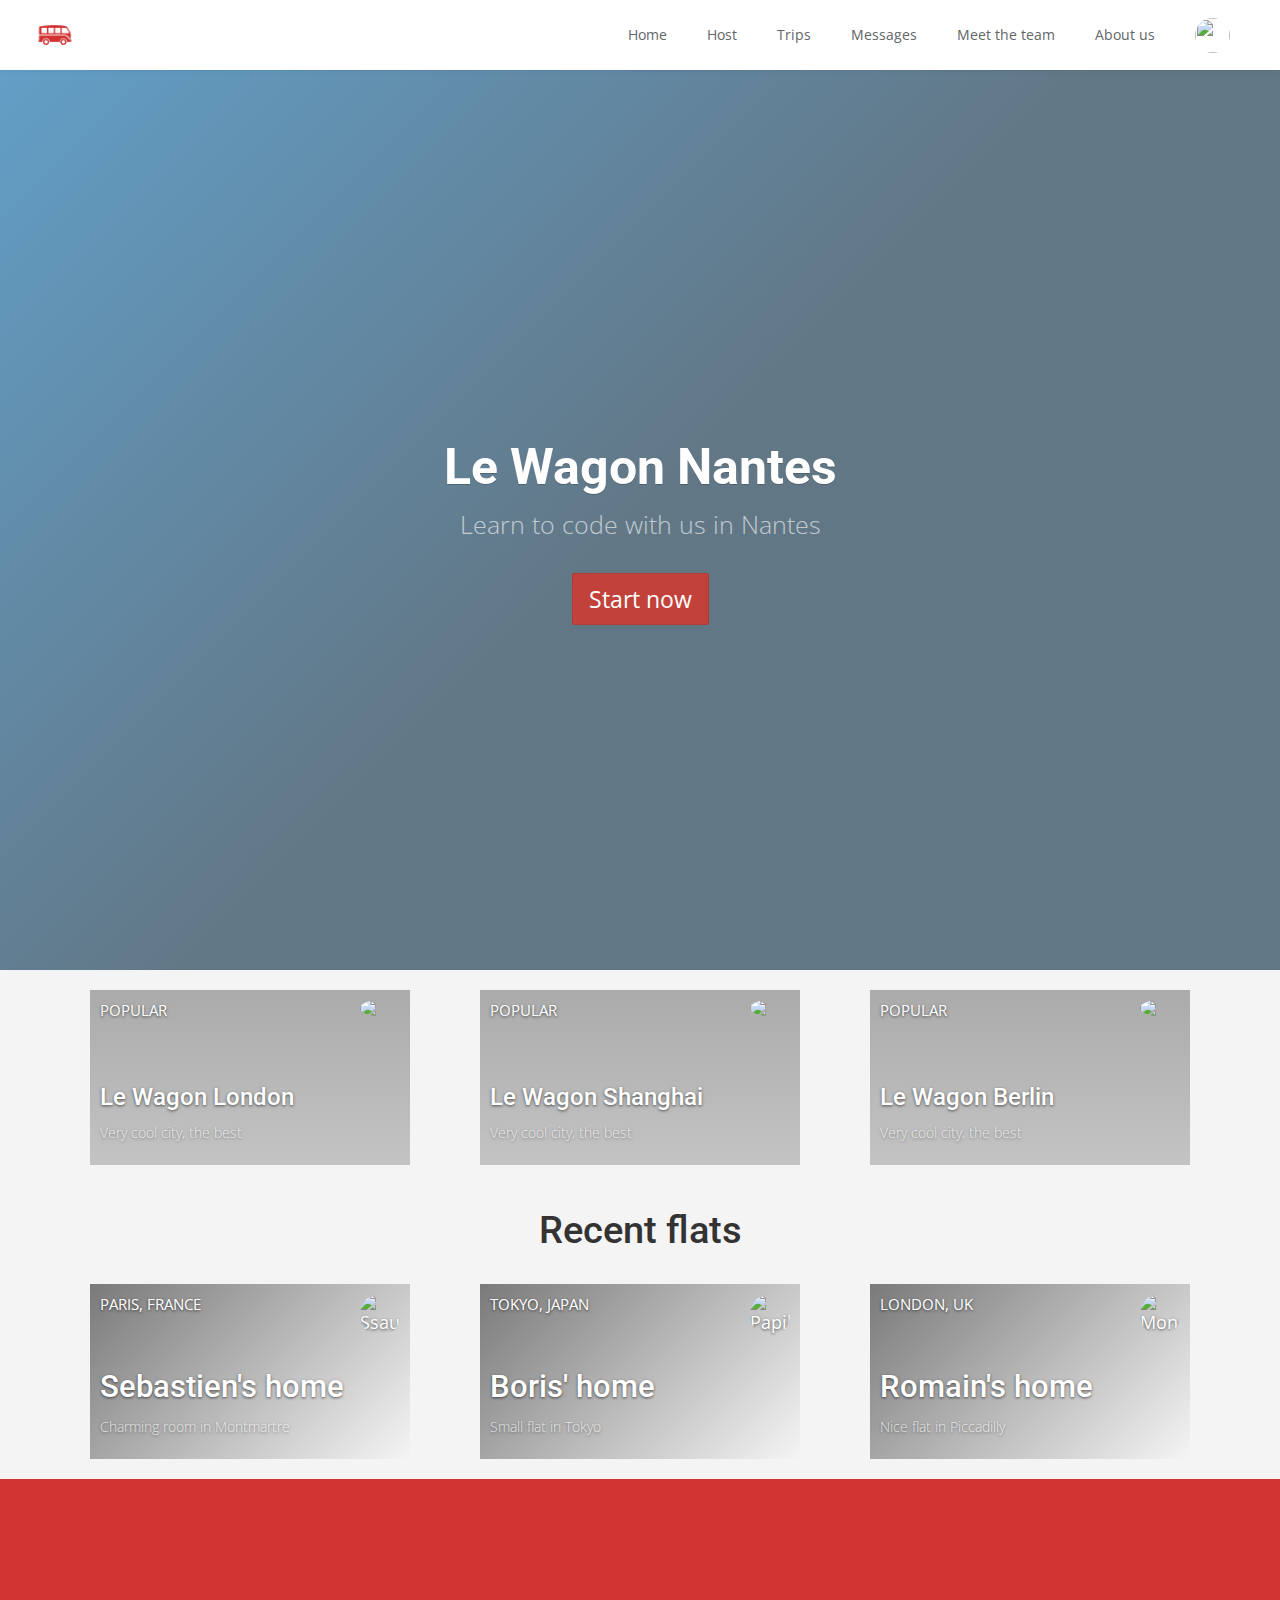
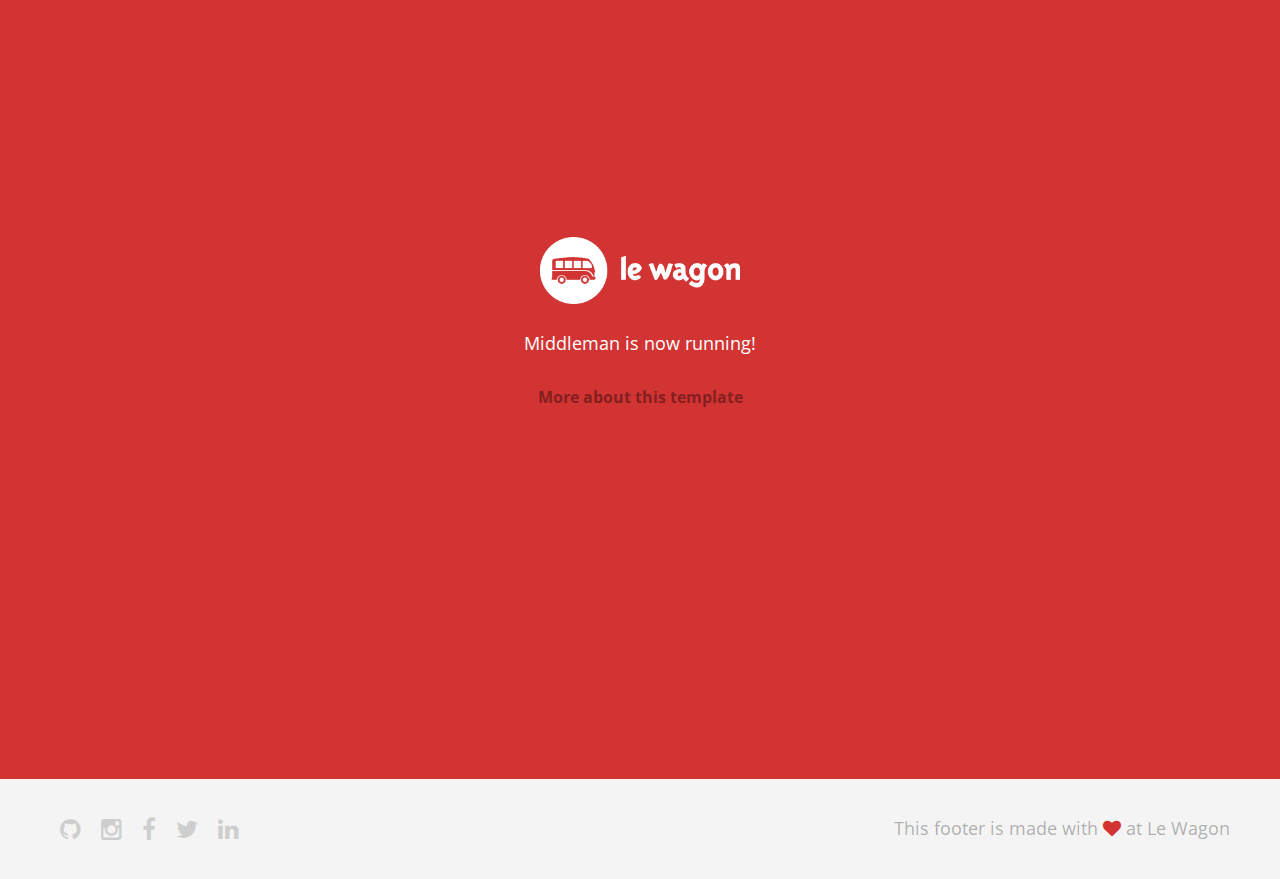
==== commit 56a2a5e2: "Automated commit at 2017-11-13 15:32:13 UTC by middleman-deploy 2.0.0-alpha" ====
--- a/index.html
+++ b/index.html
@@ -7,7 +7,7 @@
           content="width=device-width, initial-scale=1, shrink-to-fit=no">
     <!-- Use the title from a page's frontmatter if it has one -->
     <title>Le Wagon - Middleman</title>
-    <link href="stylesheets/application-797eb18f.css" rel="stylesheet" />
+    <link href="stylesheets/application-4b050f94.css" rel="stylesheet" />
     <script src="javascripts/application-93de88c9.js"></script>
     <link href="images/favicon-f15af148.png" rel="icon" type="image/png" />
   </head>
@@ -57,7 +57,7 @@
   <div class="banner-content">
     <h1>Le Wagon Nantes</h1>
     <p>Learn to code with us in Nantes</p>
-    <a class="btn btn-primary btn-lg">Start now</a>
+    <a class="btn btn-danger btn-lg">Start now</a>
   </div>
 </div>
 
@@ -107,6 +107,45 @@
 
 
 
+<div class="container" id="home-flats">
+  <h2 class="text-center">Recent flats</h2>
+  <div class="row">
+      <div class="col-xs-12 col-sm-6 col-md-4">
+        <div class="card" style="background-image: linear-gradient(-225deg, rgba(0,0,0,0.5) 0%, rgba(0,0,0,0) 100%), url('https://kitt.lewagon.com/placeholder/cities/paris');">
+          <div class="card-category">Paris, France</div>
+          <div class="card-description">
+            <h3>Sebastien's home</h3>
+            <p>Charming room in Montmartre</p>
+          </div>
+          <img src="https://kitt.lewagon.com/placeholder/users/ssaunier" class="card-user" alt="Ssaunier" />
+          <a href="flats/ssaunier.html" class="card-link"></a>
+        </div>
+      </div>
+      <div class="col-xs-12 col-sm-6 col-md-4">
+        <div class="card" style="background-image: linear-gradient(-225deg, rgba(0,0,0,0.5) 0%, rgba(0,0,0,0) 100%), url('https://kitt.lewagon.com/placeholder/cities/tokyo');">
+          <div class="card-category">Tokyo, Japan</div>
+          <div class="card-description">
+            <h3>Boris' home</h3>
+            <p>Small flat in Tokyo</p>
+          </div>
+          <img src="https://kitt.lewagon.com/placeholder/users/papillard" class="card-user" alt="Papillard" />
+          <a href="flats/papillard.html" class="card-link"></a>
+        </div>
+      </div>
+      <div class="col-xs-12 col-sm-6 col-md-4">
+        <div class="card" style="background-image: linear-gradient(-225deg, rgba(0,0,0,0.5) 0%, rgba(0,0,0,0) 100%), url('https://kitt.lewagon.com/placeholder/cities/london');">
+          <div class="card-category">London, UK</div>
+          <div class="card-description">
+            <h3>Romain's home</h3>
+            <p>Nice flat in Piccadilly</p>
+          </div>
+          <img src="https://kitt.lewagon.com/placeholder/users/monsieurpaillard" class="card-user" alt="Monsieurpaillard" />
+          <a href="flats/monsieurpaillard.html" class="card-link"></a>
+        </div>
+      </div>
+  </div>
+</div>
+
 <div id="home">
   <div class="home-content">
     <img src="images/logo-acc9c0ec.png" width="200" alt="Logo" />
--- a/stylesheets/application-4b050f94.css
+++ b/stylesheets/application-4b050f94.css
@@ -0,0 +1,8 @@
+@import url("https://fonts.googleapis.com/css?family=Open+Sans:300,700|Roboto:400,700");/*!
+ * Bootstrap v3.3.7 (http://getbootstrap.com)
+ * Copyright 2011-2016 Twitter, Inc.
+ * Licensed under MIT (https://github.com/twbs/bootstrap/blob/master/LICENSE)
+ *//*! normalize.css v3.0.3 | MIT License | github.com/necolas/normalize.css */html{font-family:sans-serif;-ms-text-size-adjust:100%;-webkit-text-size-adjust:100%}body{margin:0}article,aside,details,figcaption,figure,footer,header,hgroup,main,menu,nav,section,summary{display:block}audio,canvas,progress,video{display:inline-block;vertical-align:baseline}audio:not([controls]){display:none;height:0}[hidden],template{display:none}a{background-color:transparent}a:active,a:hover{outline:0}abbr[title]{border-bottom:1px dotted}b,strong{font-weight:bold}dfn{font-style:italic}h1{font-size:2em;margin:0.67em 0}mark{background:#ff0;color:#000}small{font-size:80%}sub,sup{font-size:75%;line-height:0;position:relative;vertical-align:baseline}sup{top:-0.5em}sub{bottom:-0.25em}img{border:0}svg:not(:root){overflow:hidden}figure{margin:1em 40px}hr{-webkit-box-sizing:content-box;box-sizing:content-box;height:0}pre{overflow:auto}code,kbd,pre,samp{font-family:monospace, monospace;font-size:1em}button,input,optgroup,select,textarea{color:inherit;font:inherit;margin:0}button{overflow:visible}button,select{text-transform:none}button,html input[type="button"],input[type="reset"],input[type="submit"]{-webkit-appearance:button;cursor:pointer}button[disabled],html input[disabled]{cursor:default}button::-moz-focus-inner,input::-moz-focus-inner{border:0;padding:0}input{line-height:normal}input[type="checkbox"],input[type="radio"]{-webkit-box-sizing:border-box;box-sizing:border-box;padding:0}input[type="number"]::-webkit-inner-spin-button,input[type="number"]::-webkit-outer-spin-button{height:auto}input[type="search"]{-webkit-appearance:textfield;-webkit-box-sizing:content-box;box-sizing:content-box}input[type="search"]::-webkit-search-cancel-button,input[type="search"]::-webkit-search-decoration{-webkit-appearance:none}fieldset{border:1px solid #c0c0c0;margin:0 2px;padding:0.35em 0.625em 0.75em}legend{border:0;padding:0}textarea{overflow:auto}optgroup{font-weight:bold}table{border-collapse:collapse;border-spacing:0}td,th{padding:0}/*! Source: https://github.com/h5bp/html5-boilerplate/blob/master/src/css/main.css */@media print{*,*:before,*:after{background:transparent !important;color:#000 !important;-webkit-box-shadow:none !important;box-shadow:none !important;text-shadow:none !important}a,a:visited{text-decoration:underline}a[href]:after{content:" (" attr(href) ")"}abbr[title]:after{content:" (" attr(title) ")"}a[href^="#"]:after,a[href^="javascript:"]:after{content:""}pre,blockquote{border:1px solid #999;page-break-inside:avoid}thead{display:table-header-group}tr,img{page-break-inside:avoid}img{max-width:100% !important}p,h2,h3{orphans:3;widows:3}h2,h3{page-break-after:avoid}.navbar{display:none}.btn>.caret,.dropup>.btn>.caret{border-top-color:#000 !important}.label{border:1px solid #000}.table{border-collapse:collapse !important}.table td,.table th{background-color:#fff !important}.table-bordered th,.table-bordered td{border:1px solid #ddd !important}}@font-face{font-family:'Glyphicons Halflings';src:url("../assets/bootstrap/glyphicons-halflings-regular-86b6f62b.eot");src:url("../assets/bootstrap/glyphicons-halflings-regular-86b6f62b.eot?#iefix") format("embedded-opentype"),url("../assets/bootstrap/glyphicons-halflings-regular-ca35b697.woff2") format("woff2"),url("../assets/bootstrap/glyphicons-halflings-regular-278e49a8.woff") format("woff"),url("../assets/bootstrap/glyphicons-halflings-regular-44bc1850.ttf") format("truetype"),url("../assets/bootstrap/glyphicons-halflings-regular-de51a849.svg#glyphicons_halflingsregular") format("svg")}.glyphicon{position:relative;top:1px;display:inline-block;font-family:'Glyphicons Halflings';font-style:normal;font-weight:normal;line-height:1;-webkit-font-smoothing:antialiased;-moz-osx-font-smoothing:grayscale}.glyphicon-asterisk:before{content:"\002a"}.glyphicon-plus:before{content:"\002b"}.glyphicon-euro:before,.glyphicon-eur:before{content:"\20ac"}.glyphicon-minus:before{content:"\2212"}.glyphicon-cloud:before{content:"\2601"}.glyphicon-envelope:before{content:"\2709"}.glyphicon-pencil:before{content:"\270f"}.glyphicon-glass:before{content:"\e001"}.glyphicon-music:before{content:"\e002"}.glyphicon-search:before{content:"\e003"}.glyphicon-heart:before{content:"\e005"}.glyphicon-star:before{content:"\e006"}.glyphicon-star-empty:before{content:"\e007"}.glyphicon-user:before{content:"\e008"}.glyphicon-film:before{content:"\e009"}.glyphicon-th-large:before{content:"\e010"}.glyphicon-th:before{content:"\e011"}.glyphicon-th-list:before{content:"\e012"}.glyphicon-ok:before{content:"\e013"}.glyphicon-remove:before{content:"\e014"}.glyphicon-zoom-in:before{content:"\e015"}.glyphicon-zoom-out:before{content:"\e016"}.glyphicon-off:before{content:"\e017"}.glyphicon-signal:before{content:"\e018"}.glyphicon-cog:before{content:"\e019"}.glyphicon-trash:before{content:"\e020"}.glyphicon-home:before{content:"\e021"}.glyphicon-file:before{content:"\e022"}.glyphicon-time:before{content:"\e023"}.glyphicon-road:before{content:"\e024"}.glyphicon-download-alt:before{content:"\e025"}.glyphicon-download:before{content:"\e026"}.glyphicon-upload:before{content:"\e027"}.glyphicon-inbox:before{content:"\e028"}.glyphicon-play-circle:before{content:"\e029"}.glyphicon-repeat:before{content:"\e030"}.glyphicon-refresh:before{content:"\e031"}.glyphicon-list-alt:before{content:"\e032"}.glyphicon-lock:before{content:"\e033"}.glyphicon-flag:before{content:"\e034"}.glyphicon-headphones:before{content:"\e035"}.glyphicon-volume-off:before{content:"\e036"}.glyphicon-volume-down:before{content:"\e037"}.glyphicon-volume-up:before{content:"\e038"}.glyphicon-qrcode:before{content:"\e039"}.glyphicon-barcode:before{content:"\e040"}.glyphicon-tag:before{content:"\e041"}.glyphicon-tags:before{content:"\e042"}.glyphicon-book:before{content:"\e043"}.glyphicon-bookmark:before{content:"\e044"}.glyphicon-print:before{content:"\e045"}.glyphicon-camera:before{content:"\e046"}.glyphicon-font:before{content:"\e047"}.glyphicon-bold:before{content:"\e048"}.glyphicon-italic:before{content:"\e049"}.glyphicon-text-height:before{content:"\e050"}.glyphicon-text-width:before{content:"\e051"}.glyphicon-align-left:before{content:"\e052"}.glyphicon-align-center:before{content:"\e053"}.glyphicon-align-right:before{content:"\e054"}.glyphicon-align-justify:before{content:"\e055"}.glyphicon-list:before{content:"\e056"}.glyphicon-indent-left:before{content:"\e057"}.glyphicon-indent-right:before{content:"\e058"}.glyphicon-facetime-video:before{content:"\e059"}.glyphicon-picture:before{content:"\e060"}.glyphicon-map-marker:before{content:"\e062"}.glyphicon-adjust:before{content:"\e063"}.glyphicon-tint:before{content:"\e064"}.glyphicon-edit:before{content:"\e065"}.glyphicon-share:before{content:"\e066"}.glyphicon-check:before{content:"\e067"}.glyphicon-move:before{content:"\e068"}.glyphicon-step-backward:before{content:"\e069"}.glyphicon-fast-backward:before{content:"\e070"}.glyphicon-backward:before{content:"\e071"}.glyphicon-play:before{content:"\e072"}.glyphicon-pause:before{content:"\e073"}.glyphicon-stop:before{content:"\e074"}.glyphicon-forward:before{content:"\e075"}.glyphicon-fast-forward:before{content:"\e076"}.glyphicon-step-forward:before{content:"\e077"}.glyphicon-eject:before{content:"\e078"}.glyphicon-chevron-left:before{content:"\e079"}.glyphicon-chevron-right:before{content:"\e080"}.glyphicon-plus-sign:before{content:"\e081"}.glyphicon-minus-sign:before{content:"\e082"}.glyphicon-remove-sign:before{content:"\e083"}.glyphicon-ok-sign:before{content:"\e084"}.glyphicon-question-sign:before{content:"\e085"}.glyphicon-info-sign:before{content:"\e086"}.glyphicon-screenshot:before{content:"\e087"}.glyphicon-remove-circle:before{content:"\e088"}.glyphicon-ok-circle:before{content:"\e089"}.glyphicon-ban-circle:before{content:"\e090"}.glyphicon-arrow-left:before{content:"\e091"}.glyphicon-arrow-right:before{content:"\e092"}.glyphicon-arrow-up:before{content:"\e093"}.glyphicon-arrow-down:before{content:"\e094"}.glyphicon-share-alt:before{content:"\e095"}.glyphicon-resize-full:before{content:"\e096"}.glyphicon-resize-small:before{content:"\e097"}.glyphicon-exclamation-sign:before{content:"\e101"}.glyphicon-gift:before{content:"\e102"}.glyphicon-leaf:before{content:"\e103"}.glyphicon-fire:before{content:"\e104"}.glyphicon-eye-open:before{content:"\e105"}.glyphicon-eye-close:before{content:"\e106"}.glyphicon-warning-sign:before{content:"\e107"}.glyphicon-plane:before{content:"\e108"}.glyphicon-calendar:before{content:"\e109"}.glyphicon-random:before{content:"\e110"}.glyphicon-comment:before{content:"\e111"}.glyphicon-magnet:before{content:"\e112"}.glyphicon-chevron-up:before{content:"\e113"}.glyphicon-chevron-down:before{content:"\e114"}.glyphicon-retweet:before{content:"\e115"}.glyphicon-shopping-cart:before{content:"\e116"}.glyphicon-folder-close:before{content:"\e117"}.glyphicon-folder-open:before{content:"\e118"}.glyphicon-resize-vertical:before{content:"\e119"}.glyphicon-resize-horizontal:before{content:"\e120"}.glyphicon-hdd:before{content:"\e121"}.glyphicon-bullhorn:before{content:"\e122"}.glyphicon-bell:before{content:"\e123"}.glyphicon-certificate:before{content:"\e124"}.glyphicon-thumbs-up:before{content:"\e125"}.glyphicon-thumbs-down:before{content:"\e126"}.glyphicon-hand-right:before{content:"\e127"}.glyphicon-hand-left:before{content:"\e128"}.glyphicon-hand-up:before{content:"\e129"}.glyphicon-hand-down:before{content:"\e130"}.glyphicon-circle-arrow-right:before{content:"\e131"}.glyphicon-circle-arrow-left:before{content:"\e132"}.glyphicon-circle-arrow-up:before{content:"\e133"}.glyphicon-circle-arrow-down:before{content:"\e134"}.glyphicon-globe:before{content:"\e135"}.glyphicon-wrench:before{content:"\e136"}.glyphicon-tasks:before{content:"\e137"}.glyphicon-filter:before{content:"\e138"}.glyphicon-briefcase:before{content:"\e139"}.glyphicon-fullscreen:before{content:"\e140"}.glyphicon-dashboard:before{content:"\e141"}.glyphicon-paperclip:before{content:"\e142"}.glyphicon-heart-empty:before{content:"\e143"}.glyphicon-link:before{content:"\e144"}.glyphicon-phone:before{content:"\e145"}.glyphicon-pushpin:before{content:"\e146"}.glyphicon-usd:before{content:"\e148"}.glyphicon-gbp:before{content:"\e149"}.glyphicon-sort:before{content:"\e150"}.glyphicon-sort-by-alphabet:before{content:"\e151"}.glyphicon-sort-by-alphabet-alt:before{content:"\e152"}.glyphicon-sort-by-order:before{content:"\e153"}.glyphicon-sort-by-order-alt:before{content:"\e154"}.glyphicon-sort-by-attributes:before{content:"\e155"}.glyphicon-sort-by-attributes-alt:before{content:"\e156"}.glyphicon-unchecked:before{content:"\e157"}.glyphicon-expand:before{content:"\e158"}.glyphicon-collapse-down:before{content:"\e159"}.glyphicon-collapse-up:before{content:"\e160"}.glyphicon-log-in:before{content:"\e161"}.glyphicon-flash:before{content:"\e162"}.glyphicon-log-out:before{content:"\e163"}.glyphicon-new-window:before{content:"\e164"}.glyphicon-record:before{content:"\e165"}.glyphicon-save:before{content:"\e166"}.glyphicon-open:before{content:"\e167"}.glyphicon-saved:before{content:"\e168"}.glyphicon-import:before{content:"\e169"}.glyphicon-export:before{content:"\e170"}.glyphicon-send:before{content:"\e171"}.glyphicon-floppy-disk:before{content:"\e172"}.glyphicon-floppy-saved:before{content:"\e173"}.glyphicon-floppy-remove:before{content:"\e174"}.glyphicon-floppy-save:before{content:"\e175"}.glyphicon-floppy-open:before{content:"\e176"}.glyphicon-credit-card:before{content:"\e177"}.glyphicon-transfer:before{content:"\e178"}.glyphicon-cutlery:before{content:"\e179"}.glyphicon-header:before{content:"\e180"}.glyphicon-compressed:before{content:"\e181"}.glyphicon-earphone:before{content:"\e182"}.glyphicon-phone-alt:before{content:"\e183"}.glyphicon-tower:before{content:"\e184"}.glyphicon-stats:before{content:"\e185"}.glyphicon-sd-video:before{content:"\e186"}.glyphicon-hd-video:before{content:"\e187"}.glyphicon-subtitles:before{content:"\e188"}.glyphicon-sound-stereo:before{content:"\e189"}.glyphicon-sound-dolby:before{content:"\e190"}.glyphicon-sound-5-1:before{content:"\e191"}.glyphicon-sound-6-1:before{content:"\e192"}.glyphicon-sound-7-1:before{content:"\e193"}.glyphicon-copyright-mark:before{content:"\e194"}.glyphicon-registration-mark:before{content:"\e195"}.glyphicon-cloud-download:before{content:"\e197"}.glyphicon-cloud-upload:before{content:"\e198"}.glyphicon-tree-conifer:before{content:"\e199"}.glyphicon-tree-deciduous:before{content:"\e200"}.glyphicon-cd:before{content:"\e201"}.glyphicon-save-file:before{content:"\e202"}.glyphicon-open-file:before{content:"\e203"}.glyphicon-level-up:before{content:"\e204"}.glyphicon-copy:before{content:"\e205"}.glyphicon-paste:before{content:"\e206"}.glyphicon-alert:before{content:"\e209"}.glyphicon-equalizer:before{content:"\e210"}.glyphicon-king:before{content:"\e211"}.glyphicon-queen:before{content:"\e212"}.glyphicon-pawn:before{content:"\e213"}.glyphicon-bishop:before{content:"\e214"}.glyphicon-knight:before{content:"\e215"}.glyphicon-baby-formula:before{content:"\e216"}.glyphicon-tent:before{content:"\26fa"}.glyphicon-blackboard:before{content:"\e218"}.glyphicon-bed:before{content:"\e219"}.glyphicon-apple:before{content:"\f8ff"}.glyphicon-erase:before{content:"\e221"}.glyphicon-hourglass:before{content:"\231b"}.glyphicon-lamp:before{content:"\e223"}.glyphicon-duplicate:before{content:"\e224"}.glyphicon-piggy-bank:before{content:"\e225"}.glyphicon-scissors:before{content:"\e226"}.glyphicon-bitcoin:before{content:"\e227"}.glyphicon-btc:before{content:"\e227"}.glyphicon-xbt:before{content:"\e227"}.glyphicon-yen:before{content:"\00a5"}.glyphicon-jpy:before{content:"\00a5"}.glyphicon-ruble:before{content:"\20bd"}.glyphicon-rub:before{content:"\20bd"}.glyphicon-scale:before{content:"\e230"}.glyphicon-ice-lolly:before{content:"\e231"}.glyphicon-ice-lolly-tasted:before{content:"\e232"}.glyphicon-education:before{content:"\e233"}.glyphicon-option-horizontal:before{content:"\e234"}.glyphicon-option-vertical:before{content:"\e235"}.glyphicon-menu-hamburger:before{content:"\e236"}.glyphicon-modal-window:before{content:"\e237"}.glyphicon-oil:before{content:"\e238"}.glyphicon-grain:before{content:"\e239"}.glyphicon-sunglasses:before{content:"\e240"}.glyphicon-text-size:before{content:"\e241"}.glyphicon-text-color:before{content:"\e242"}.glyphicon-text-background:before{content:"\e243"}.glyphicon-object-align-top:before{content:"\e244"}.glyphicon-object-align-bottom:before{content:"\e245"}.glyphicon-object-align-horizontal:before{content:"\e246"}.glyphicon-object-align-left:before{content:"\e247"}.glyphicon-object-align-vertical:before{content:"\e248"}.glyphicon-object-align-right:before{content:"\e249"}.glyphicon-triangle-right:before{content:"\e250"}.glyphicon-triangle-left:before{content:"\e251"}.glyphicon-triangle-bottom:before{content:"\e252"}.glyphicon-triangle-top:before{content:"\e253"}.glyphicon-console:before{content:"\e254"}.glyphicon-superscript:before{content:"\e255"}.glyphicon-subscript:before{content:"\e256"}.glyphicon-menu-left:before{content:"\e257"}.glyphicon-menu-right:before{content:"\e258"}.glyphicon-menu-down:before{content:"\e259"}.glyphicon-menu-up:before{content:"\e260"}*{-webkit-box-sizing:border-box;box-sizing:border-box}*:before,*:after{-webkit-box-sizing:border-box;box-sizing:border-box}html{font-size:10px;-webkit-tap-highlight-color:transparent}body{font-family:"Open Sans", "sans-serif";font-size:18px;line-height:1.42857143;color:#333333;background-color:#F4F4F4}input,button,select,textarea{font-family:inherit;font-size:inherit;line-height:inherit}a{color:#469AE0;text-decoration:none}a:hover,a:focus{color:#1f74ba;text-decoration:underline}a:focus{outline:5px auto -webkit-focus-ring-color;outline-offset:-2px}figure{margin:0}img{vertical-align:middle}.img-responsive{display:block;max-width:100%;height:auto}.img-rounded{border-radius:2px}.img-thumbnail{padding:4px;line-height:1.42857143;background-color:#F4F4F4;border:1px solid #ddd;border-radius:2px;-webkit-transition:all 0.2s ease-in-out;transition:all 0.2s ease-in-out;display:inline-block;max-width:100%;height:auto}.img-circle{border-radius:50%}hr{margin-top:25px;margin-bottom:25px;border:0;border-top:1px solid #eeeeee}.sr-only{position:absolute;width:1px;height:1px;margin:-1px;padding:0;overflow:hidden;clip:rect(0, 0, 0, 0);border:0}.sr-only-focusable:active,.sr-only-focusable:focus{position:static;width:auto;height:auto;margin:0;overflow:visible;clip:auto}[role="button"]{cursor:pointer}h1,h2,h3,h4,h5,h6,.h1,.h2,.h3,.h4,.h5,.h6{font-family:"Roboto", "sans-serif";font-weight:500;line-height:1.1;color:inherit}h1 small,h1 .small,h2 small,h2 .small,h3 small,h3 .small,h4 small,h4 .small,h5 small,h5 .small,h6 small,h6 .small,.h1 small,.h1 .small,.h2 small,.h2 .small,.h3 small,.h3 .small,.h4 small,.h4 .small,.h5 small,.h5 .small,.h6 small,.h6 .small{font-weight:normal;line-height:1;color:#777777}h1,.h1,h2,.h2,h3,.h3{margin-top:25px;margin-bottom:12.5px}h1 small,h1 .small,.h1 small,.h1 .small,h2 small,h2 .small,.h2 small,.h2 .small,h3 small,h3 .small,.h3 small,.h3 .small{font-size:65%}h4,.h4,h5,.h5,h6,.h6{margin-top:12.5px;margin-bottom:12.5px}h4 small,h4 .small,.h4 small,.h4 .small,h5 small,h5 .small,.h5 small,.h5 .small,h6 small,h6 .small,.h6 small,.h6 .small{font-size:75%}h1,.h1{font-size:46px}h2,.h2{font-size:38px}h3,.h3{font-size:31px}h4,.h4{font-size:23px}h5,.h5{font-size:18px}h6,.h6{font-size:16px}p{margin:0 0 12.5px}.lead{margin-bottom:25px;font-size:20px;font-weight:300;line-height:1.4}@media (min-width: 768px){.lead{font-size:27px}}small,.small{font-size:88%}mark,.mark{background-color:#fcf8e3;padding:.2em}.text-left{text-align:left}.text-right{text-align:right}.text-center{text-align:center}.text-justify{text-align:justify}.text-nowrap{white-space:nowrap}.text-lowercase{text-transform:lowercase}.text-uppercase,.initialism{text-transform:uppercase}.text-capitalize{text-transform:capitalize}.text-muted{color:#777777}.text-primary{color:#469AE0}a.text-primary:hover,a.text-primary:focus{color:#2381d0}.text-success{color:#3c763d}a.text-success:hover,a.text-success:focus{color:#2b542c}.text-info{color:#31708f}a.text-info:hover,a.text-info:focus{color:#245269}.text-warning{color:#8a6d3b}a.text-warning:hover,a.text-warning:focus{color:#66512c}.text-danger{color:#a94442}a.text-danger:hover,a.text-danger:focus{color:#843534}.bg-primary{color:#fff}.bg-primary{background-color:#469AE0}a.bg-primary:hover,a.bg-primary:focus{background-color:#2381d0}.bg-success{background-color:#dff0d8}a.bg-success:hover,a.bg-success:focus{background-color:#c1e2b3}.bg-info{background-color:#d9edf7}a.bg-info:hover,a.bg-info:focus{background-color:#afd9ee}.bg-warning{background-color:#fcf8e3}a.bg-warning:hover,a.bg-warning:focus{background-color:#f7ecb5}.bg-danger{background-color:#f2dede}a.bg-danger:hover,a.bg-danger:focus{background-color:#e4b9b9}.page-header{padding-bottom:11.5px;margin:50px 0 25px;border-bottom:1px solid #eeeeee}ul,ol{margin-top:0;margin-bottom:12.5px}ul ul,ul ol,ol ul,ol ol{margin-bottom:0}.list-unstyled{padding-left:0;list-style:none}.list-inline{padding-left:0;list-style:none;margin-left:-5px}.list-inline>li{display:inline-block;padding-left:5px;padding-right:5px}dl{margin-top:0;margin-bottom:25px}dt,dd{line-height:1.42857143}dt{font-weight:bold}dd{margin-left:0}.dl-horizontal dd:before,.dl-horizontal dd:after{content:" ";display:table}.dl-horizontal dd:after{clear:both}@media (min-width: 768px){.dl-horizontal dt{float:left;width:160px;clear:left;text-align:right;overflow:hidden;text-overflow:ellipsis;white-space:nowrap}.dl-horizontal dd{margin-left:180px}}abbr[title],abbr[data-original-title]{cursor:help;border-bottom:1px dotted #777777}.initialism{font-size:90%}blockquote{padding:12.5px 25px;margin:0 0 25px;font-size:22.5px;border-left:5px solid #eeeeee}blockquote p:last-child,blockquote ul:last-child,blockquote ol:last-child{margin-bottom:0}blockquote footer,blockquote small,blockquote .small{display:block;font-size:80%;line-height:1.42857143;color:#777777}blockquote footer:before,blockquote small:before,blockquote .small:before{content:'\2014 \00A0'}.blockquote-reverse,blockquote.pull-right{padding-right:15px;padding-left:0;border-right:5px solid #eeeeee;border-left:0;text-align:right}.blockquote-reverse footer:before,.blockquote-reverse small:before,.blockquote-reverse .small:before,blockquote.pull-right footer:before,blockquote.pull-right small:before,blockquote.pull-right .small:before{content:''}.blockquote-reverse footer:after,.blockquote-reverse small:after,.blockquote-reverse .small:after,blockquote.pull-right footer:after,blockquote.pull-right small:after,blockquote.pull-right .small:after{content:'\00A0 \2014'}address{margin-bottom:25px;font-style:normal;line-height:1.42857143}code,kbd,pre,samp{font-family:Menlo, Monaco, Consolas, "Courier New", monospace}code{padding:2px 4px;font-size:90%;color:#c7254e;background-color:#f9f2f4;border-radius:2px}kbd{padding:2px 4px;font-size:90%;color:#fff;background-color:#333;border-radius:2px;-webkit-box-shadow:inset 0 -1px 0 rgba(0,0,0,0.25);box-shadow:inset 0 -1px 0 rgba(0,0,0,0.25)}kbd kbd{padding:0;font-size:100%;font-weight:bold;-webkit-box-shadow:none;box-shadow:none}pre{display:block;padding:12px;margin:0 0 12.5px;font-size:17px;line-height:1.42857143;word-break:break-all;word-wrap:break-word;color:#333333;background-color:#f5f5f5;border:1px solid #ccc;border-radius:2px}pre code{padding:0;font-size:inherit;color:inherit;white-space:pre-wrap;background-color:transparent;border-radius:0}.pre-scrollable{max-height:340px;overflow-y:scroll}.container{margin-right:auto;margin-left:auto;padding-left:15px;padding-right:15px}.container:before,.container:after{content:" ";display:table}.container:after{clear:both}@media (min-width: 768px){.container{width:750px}}@media (min-width: 992px){.container{width:970px}}@media (min-width: 1200px){.container{width:1170px}}.container-fluid{margin-right:auto;margin-left:auto;padding-left:15px;padding-right:15px}.container-fluid:before,.container-fluid:after{content:" ";display:table}.container-fluid:after{clear:both}.row{margin-left:-15px;margin-right:-15px}.row:before,.row:after{content:" ";display:table}.row:after{clear:both}.col-xs-1,.col-sm-1,.col-md-1,.col-lg-1,.col-xs-2,.col-sm-2,.col-md-2,.col-lg-2,.col-xs-3,.col-sm-3,.col-md-3,.col-lg-3,.col-xs-4,.col-sm-4,.col-md-4,.col-lg-4,.col-xs-5,.col-sm-5,.col-md-5,.col-lg-5,.col-xs-6,.col-sm-6,.col-md-6,.col-lg-6,.col-xs-7,.col-sm-7,.col-md-7,.col-lg-7,.col-xs-8,.col-sm-8,.col-md-8,.col-lg-8,.col-xs-9,.col-sm-9,.col-md-9,.col-lg-9,.col-xs-10,.col-sm-10,.col-md-10,.col-lg-10,.col-xs-11,.col-sm-11,.col-md-11,.col-lg-11,.col-xs-12,.col-sm-12,.col-md-12,.col-lg-12{position:relative;min-height:1px;padding-left:15px;padding-right:15px}.col-xs-1,.col-xs-2,.col-xs-3,.col-xs-4,.col-xs-5,.col-xs-6,.col-xs-7,.col-xs-8,.col-xs-9,.col-xs-10,.col-xs-11,.col-xs-12{float:left}.col-xs-1{width:8.33333333%}.col-xs-2{width:16.66666667%}.col-xs-3{width:25%}.col-xs-4{width:33.33333333%}.col-xs-5{width:41.66666667%}.col-xs-6{width:50%}.col-xs-7{width:58.33333333%}.col-xs-8{width:66.66666667%}.col-xs-9{width:75%}.col-xs-10{width:83.33333333%}.col-xs-11{width:91.66666667%}.col-xs-12{width:100%}.col-xs-pull-0{right:auto}.col-xs-pull-1{right:8.33333333%}.col-xs-pull-2{right:16.66666667%}.col-xs-pull-3{right:25%}.col-xs-pull-4{right:33.33333333%}.col-xs-pull-5{right:41.66666667%}.col-xs-pull-6{right:50%}.col-xs-pull-7{right:58.33333333%}.col-xs-pull-8{right:66.66666667%}.col-xs-pull-9{right:75%}.col-xs-pull-10{right:83.33333333%}.col-xs-pull-11{right:91.66666667%}.col-xs-pull-12{right:100%}.col-xs-push-0{left:auto}.col-xs-push-1{left:8.33333333%}.col-xs-push-2{left:16.66666667%}.col-xs-push-3{left:25%}.col-xs-push-4{left:33.33333333%}.col-xs-push-5{left:41.66666667%}.col-xs-push-6{left:50%}.col-xs-push-7{left:58.33333333%}.col-xs-push-8{left:66.66666667%}.col-xs-push-9{left:75%}.col-xs-push-10{left:83.33333333%}.col-xs-push-11{left:91.66666667%}.col-xs-push-12{left:100%}.col-xs-offset-0{margin-left:0%}.col-xs-offset-1{margin-left:8.33333333%}.col-xs-offset-2{margin-left:16.66666667%}.col-xs-offset-3{margin-left:25%}.col-xs-offset-4{margin-left:33.33333333%}.col-xs-offset-5{margin-left:41.66666667%}.col-xs-offset-6{margin-left:50%}.col-xs-offset-7{margin-left:58.33333333%}.col-xs-offset-8{margin-left:66.66666667%}.col-xs-offset-9{margin-left:75%}.col-xs-offset-10{margin-left:83.33333333%}.col-xs-offset-11{margin-left:91.66666667%}.col-xs-offset-12{margin-left:100%}@media (min-width: 768px){.col-sm-1,.col-sm-2,.col-sm-3,.col-sm-4,.col-sm-5,.col-sm-6,.col-sm-7,.col-sm-8,.col-sm-9,.col-sm-10,.col-sm-11,.col-sm-12{float:left}.col-sm-1{width:8.33333333%}.col-sm-2{width:16.66666667%}.col-sm-3{width:25%}.col-sm-4{width:33.33333333%}.col-sm-5{width:41.66666667%}.col-sm-6{width:50%}.col-sm-7{width:58.33333333%}.col-sm-8{width:66.66666667%}.col-sm-9{width:75%}.col-sm-10{width:83.33333333%}.col-sm-11{width:91.66666667%}.col-sm-12{width:100%}.col-sm-pull-0{right:auto}.col-sm-pull-1{right:8.33333333%}.col-sm-pull-2{right:16.66666667%}.col-sm-pull-3{right:25%}.col-sm-pull-4{right:33.33333333%}.col-sm-pull-5{right:41.66666667%}.col-sm-pull-6{right:50%}.col-sm-pull-7{right:58.33333333%}.col-sm-pull-8{right:66.66666667%}.col-sm-pull-9{right:75%}.col-sm-pull-10{right:83.33333333%}.col-sm-pull-11{right:91.66666667%}.col-sm-pull-12{right:100%}.col-sm-push-0{left:auto}.col-sm-push-1{left:8.33333333%}.col-sm-push-2{left:16.66666667%}.col-sm-push-3{left:25%}.col-sm-push-4{left:33.33333333%}.col-sm-push-5{left:41.66666667%}.col-sm-push-6{left:50%}.col-sm-push-7{left:58.33333333%}.col-sm-push-8{left:66.66666667%}.col-sm-push-9{left:75%}.col-sm-push-10{left:83.33333333%}.col-sm-push-11{left:91.66666667%}.col-sm-push-12{left:100%}.col-sm-offset-0{margin-left:0%}.col-sm-offset-1{margin-left:8.33333333%}.col-sm-offset-2{margin-left:16.66666667%}.col-sm-offset-3{margin-left:25%}.col-sm-offset-4{margin-left:33.33333333%}.col-sm-offset-5{margin-left:41.66666667%}.col-sm-offset-6{margin-left:50%}.col-sm-offset-7{margin-left:58.33333333%}.col-sm-offset-8{margin-left:66.66666667%}.col-sm-offset-9{margin-left:75%}.col-sm-offset-10{margin-left:83.33333333%}.col-sm-offset-11{margin-left:91.66666667%}.col-sm-offset-12{margin-left:100%}}@media (min-width: 992px){.col-md-1,.col-md-2,.col-md-3,.col-md-4,.col-md-5,.col-md-6,.col-md-7,.col-md-8,.col-md-9,.col-md-10,.col-md-11,.col-md-12{float:left}.col-md-1{width:8.33333333%}.col-md-2{width:16.66666667%}.col-md-3{width:25%}.col-md-4{width:33.33333333%}.col-md-5{width:41.66666667%}.col-md-6{width:50%}.col-md-7{width:58.33333333%}.col-md-8{width:66.66666667%}.col-md-9{width:75%}.col-md-10{width:83.33333333%}.col-md-11{width:91.66666667%}.col-md-12{width:100%}.col-md-pull-0{right:auto}.col-md-pull-1{right:8.33333333%}.col-md-pull-2{right:16.66666667%}.col-md-pull-3{right:25%}.col-md-pull-4{right:33.33333333%}.col-md-pull-5{right:41.66666667%}.col-md-pull-6{right:50%}.col-md-pull-7{right:58.33333333%}.col-md-pull-8{right:66.66666667%}.col-md-pull-9{right:75%}.col-md-pull-10{right:83.33333333%}.col-md-pull-11{right:91.66666667%}.col-md-pull-12{right:100%}.col-md-push-0{left:auto}.col-md-push-1{left:8.33333333%}.col-md-push-2{left:16.66666667%}.col-md-push-3{left:25%}.col-md-push-4{left:33.33333333%}.col-md-push-5{left:41.66666667%}.col-md-push-6{left:50%}.col-md-push-7{left:58.33333333%}.col-md-push-8{left:66.66666667%}.col-md-push-9{left:75%}.col-md-push-10{left:83.33333333%}.col-md-push-11{left:91.66666667%}.col-md-push-12{left:100%}.col-md-offset-0{margin-left:0%}.col-md-offset-1{margin-left:8.33333333%}.col-md-offset-2{margin-left:16.66666667%}.col-md-offset-3{margin-left:25%}.col-md-offset-4{margin-left:33.33333333%}.col-md-offset-5{margin-left:41.66666667%}.col-md-offset-6{margin-left:50%}.col-md-offset-7{margin-left:58.33333333%}.col-md-offset-8{margin-left:66.66666667%}.col-md-offset-9{margin-left:75%}.col-md-offset-10{margin-left:83.33333333%}.col-md-offset-11{margin-left:91.66666667%}.col-md-offset-12{margin-left:100%}}@media (min-width: 1200px){.col-lg-1,.col-lg-2,.col-lg-3,.col-lg-4,.col-lg-5,.col-lg-6,.col-lg-7,.col-lg-8,.col-lg-9,.col-lg-10,.col-lg-11,.col-lg-12{float:left}.col-lg-1{width:8.33333333%}.col-lg-2{width:16.66666667%}.col-lg-3{width:25%}.col-lg-4{width:33.33333333%}.col-lg-5{width:41.66666667%}.col-lg-6{width:50%}.col-lg-7{width:58.33333333%}.col-lg-8{width:66.66666667%}.col-lg-9{width:75%}.col-lg-10{width:83.33333333%}.col-lg-11{width:91.66666667%}.col-lg-12{width:100%}.col-lg-pull-0{right:auto}.col-lg-pull-1{right:8.33333333%}.col-lg-pull-2{right:16.66666667%}.col-lg-pull-3{right:25%}.col-lg-pull-4{right:33.33333333%}.col-lg-pull-5{right:41.66666667%}.col-lg-pull-6{right:50%}.col-lg-pull-7{right:58.33333333%}.col-lg-pull-8{right:66.66666667%}.col-lg-pull-9{right:75%}.col-lg-pull-10{right:83.33333333%}.col-lg-pull-11{right:91.66666667%}.col-lg-pull-12{right:100%}.col-lg-push-0{left:auto}.col-lg-push-1{left:8.33333333%}.col-lg-push-2{left:16.66666667%}.col-lg-push-3{left:25%}.col-lg-push-4{left:33.33333333%}.col-lg-push-5{left:41.66666667%}.col-lg-push-6{left:50%}.col-lg-push-7{left:58.33333333%}.col-lg-push-8{left:66.66666667%}.col-lg-push-9{left:75%}.col-lg-push-10{left:83.33333333%}.col-lg-push-11{left:91.66666667%}.col-lg-push-12{left:100%}.col-lg-offset-0{margin-left:0%}.col-lg-offset-1{margin-left:8.33333333%}.col-lg-offset-2{margin-left:16.66666667%}.col-lg-offset-3{margin-left:25%}.col-lg-offset-4{margin-left:33.33333333%}.col-lg-offset-5{margin-left:41.66666667%}.col-lg-offset-6{margin-left:50%}.col-lg-offset-7{margin-left:58.33333333%}.col-lg-offset-8{margin-left:66.66666667%}.col-lg-offset-9{margin-left:75%}.col-lg-offset-10{margin-left:83.33333333%}.col-lg-offset-11{margin-left:91.66666667%}.col-lg-offset-12{margin-left:100%}}table{background-color:transparent}caption{padding-top:8px;padding-bottom:8px;color:#777777;text-align:left}th{text-align:left}.table{width:100%;max-width:100%;margin-bottom:25px}.table>thead>tr>th,.table>thead>tr>td,.table>tbody>tr>th,.table>tbody>tr>td,.table>tfoot>tr>th,.table>tfoot>tr>td{padding:8px;line-height:1.42857143;vertical-align:top;border-top:1px solid #ddd}.table>thead>tr>th{vertical-align:bottom;border-bottom:2px solid #ddd}.table>caption+thead>tr:first-child>th,.table>caption+thead>tr:first-child>td,.table>colgroup+thead>tr:first-child>th,.table>colgroup+thead>tr:first-child>td,.table>thead:first-child>tr:first-child>th,.table>thead:first-child>tr:first-child>td{border-top:0}.table>tbody+tbody{border-top:2px solid #ddd}.table .table{background-color:#F4F4F4}.table-condensed>thead>tr>th,.table-condensed>thead>tr>td,.table-condensed>tbody>tr>th,.table-condensed>tbody>tr>td,.table-condensed>tfoot>tr>th,.table-condensed>tfoot>tr>td{padding:5px}.table-bordered{border:1px solid #ddd}.table-bordered>thead>tr>th,.table-bordered>thead>tr>td,.table-bordered>tbody>tr>th,.table-bordered>tbody>tr>td,.table-bordered>tfoot>tr>th,.table-bordered>tfoot>tr>td{border:1px solid #ddd}.table-bordered>thead>tr>th,.table-bordered>thead>tr>td{border-bottom-width:2px}.table-striped>tbody>tr:nth-of-type(odd){background-color:#f9f9f9}.table-hover>tbody>tr:hover{background-color:#f5f5f5}table col[class*="col-"]{position:static;float:none;display:table-column}table td[class*="col-"],table th[class*="col-"]{position:static;float:none;display:table-cell}.table>thead>tr>td.active,.table>thead>tr>th.active,.table>thead>tr.active>td,.table>thead>tr.active>th,.table>tbody>tr>td.active,.table>tbody>tr>th.active,.table>tbody>tr.active>td,.table>tbody>tr.active>th,.table>tfoot>tr>td.active,.table>tfoot>tr>th.active,.table>tfoot>tr.active>td,.table>tfoot>tr.active>th{background-color:#f5f5f5}.table-hover>tbody>tr>td.active:hover,.table-hover>tbody>tr>th.active:hover,.table-hover>tbody>tr.active:hover>td,.table-hover>tbody>tr:hover>.active,.table-hover>tbody>tr.active:hover>th{background-color:#e8e8e8}.table>thead>tr>td.success,.table>thead>tr>th.success,.table>thead>tr.success>td,.table>thead>tr.success>th,.table>tbody>tr>td.success,.table>tbody>tr>th.success,.table>tbody>tr.success>td,.table>tbody>tr.success>th,.table>tfoot>tr>td.success,.table>tfoot>tr>th.success,.table>tfoot>tr.success>td,.table>tfoot>tr.success>th{background-color:#dff0d8}.table-hover>tbody>tr>td.success:hover,.table-hover>tbody>tr>th.success:hover,.table-hover>tbody>tr.success:hover>td,.table-hover>tbody>tr:hover>.success,.table-hover>tbody>tr.success:hover>th{background-color:#d0e9c6}.table>thead>tr>td.info,.table>thead>tr>th.info,.table>thead>tr.info>td,.table>thead>tr.info>th,.table>tbody>tr>td.info,.table>tbody>tr>th.info,.table>tbody>tr.info>td,.table>tbody>tr.info>th,.table>tfoot>tr>td.info,.table>tfoot>tr>th.info,.table>tfoot>tr.info>td,.table>tfoot>tr.info>th{background-color:#d9edf7}.table-hover>tbody>tr>td.info:hover,.table-hover>tbody>tr>th.info:hover,.table-hover>tbody>tr.info:hover>td,.table-hover>tbody>tr:hover>.info,.table-hover>tbody>tr.info:hover>th{background-color:#c4e3f3}.table>thead>tr>td.warning,.table>thead>tr>th.warning,.table>thead>tr.warning>td,.table>thead>tr.warning>th,.table>tbody>tr>td.warning,.table>tbody>tr>th.warning,.table>tbody>tr.warning>td,.table>tbody>tr.warning>th,.table>tfoot>tr>td.warning,.table>tfoot>tr>th.warning,.table>tfoot>tr.warning>td,.table>tfoot>tr.warning>th{background-color:#fcf8e3}.table-hover>tbody>tr>td.warning:hover,.table-hover>tbody>tr>th.warning:hover,.table-hover>tbody>tr.warning:hover>td,.table-hover>tbody>tr:hover>.warning,.table-hover>tbody>tr.warning:hover>th{background-color:#faf2cc}.table>thead>tr>td.danger,.table>thead>tr>th.danger,.table>thead>tr.danger>td,.table>thead>tr.danger>th,.table>tbody>tr>td.danger,.table>tbody>tr>th.danger,.table>tbody>tr.danger>td,.table>tbody>tr.danger>th,.table>tfoot>tr>td.danger,.table>tfoot>tr>th.danger,.table>tfoot>tr.danger>td,.table>tfoot>tr.danger>th{background-color:#f2dede}.table-hover>tbody>tr>td.danger:hover,.table-hover>tbody>tr>th.danger:hover,.table-hover>tbody>tr.danger:hover>td,.table-hover>tbody>tr:hover>.danger,.table-hover>tbody>tr.danger:hover>th{background-color:#ebcccc}.table-responsive{overflow-x:auto;min-height:0.01%}@media screen and (max-width: 767px){.table-responsive{width:100%;margin-bottom:18.75px;overflow-y:hidden;-ms-overflow-style:-ms-autohiding-scrollbar;border:1px solid #ddd}.table-responsive>.table{margin-bottom:0}.table-responsive>.table>thead>tr>th,.table-responsive>.table>thead>tr>td,.table-responsive>.table>tbody>tr>th,.table-responsive>.table>tbody>tr>td,.table-responsive>.table>tfoot>tr>th,.table-responsive>.table>tfoot>tr>td{white-space:nowrap}.table-responsive>.table-bordered{border:0}.table-responsive>.table-bordered>thead>tr>th:first-child,.table-responsive>.table-bordered>thead>tr>td:first-child,.table-responsive>.table-bordered>tbody>tr>th:first-child,.table-responsive>.table-bordered>tbody>tr>td:first-child,.table-responsive>.table-bordered>tfoot>tr>th:first-child,.table-responsive>.table-bordered>tfoot>tr>td:first-child{border-left:0}.table-responsive>.table-bordered>thead>tr>th:last-child,.table-responsive>.table-bordered>thead>tr>td:last-child,.table-responsive>.table-bordered>tbody>tr>th:last-child,.table-responsive>.table-bordered>tbody>tr>td:last-child,.table-responsive>.table-bordered>tfoot>tr>th:last-child,.table-responsive>.table-bordered>tfoot>tr>td:last-child{border-right:0}.table-responsive>.table-bordered>tbody>tr:last-child>th,.table-responsive>.table-bordered>tbody>tr:last-child>td,.table-responsive>.table-bordered>tfoot>tr:last-child>th,.table-responsive>.table-bordered>tfoot>tr:last-child>td{border-bottom:0}}fieldset{padding:0;margin:0;border:0;min-width:0}legend{display:block;width:100%;padding:0;margin-bottom:25px;font-size:27px;line-height:inherit;color:#333333;border:0;border-bottom:1px solid #e5e5e5}label{display:inline-block;max-width:100%;margin-bottom:5px;font-weight:bold}input[type="search"]{-webkit-box-sizing:border-box;box-sizing:border-box}input[type="radio"],input[type="checkbox"]{margin:4px 0 0;margin-top:1px \9;line-height:normal}input[type="file"]{display:block}input[type="range"]{display:block;width:100%}select[multiple],select[size]{height:auto}input[type="file"]:focus,input[type="radio"]:focus,input[type="checkbox"]:focus{outline:5px auto -webkit-focus-ring-color;outline-offset:-2px}output{display:block;padding-top:7px;font-size:18px;line-height:1.42857143;color:#000000}.form-control{display:block;width:100%;height:39px;padding:6px 12px;font-size:18px;line-height:1.42857143;color:#000000;background-color:#fff;background-image:none;border:1px solid #ccc;border-radius:2px;-webkit-box-shadow:inset 0 1px 1px rgba(0,0,0,0.075);box-shadow:inset 0 1px 1px rgba(0,0,0,0.075);-webkit-transition:border-color ease-in-out 0.15s, box-shadow ease-in-out 0.15s;-webkit-transition:border-color ease-in-out 0.15s, -webkit-box-shadow ease-in-out 0.15s;transition:border-color ease-in-out 0.15s, -webkit-box-shadow ease-in-out 0.15s;transition:border-color ease-in-out 0.15s, box-shadow ease-in-out 0.15s;transition:border-color ease-in-out 0.15s, box-shadow ease-in-out 0.15s, -webkit-box-shadow ease-in-out 0.15s}.form-control:focus{border-color:#66afe9;outline:0;-webkit-box-shadow:inset 0 1px 1px rgba(0,0,0,0.075),0 0 8px rgba(102,175,233,0.6);box-shadow:inset 0 1px 1px rgba(0,0,0,0.075),0 0 8px rgba(102,175,233,0.6)}.form-control::-moz-placeholder{color:#999;opacity:1}.form-control:-ms-input-placeholder{color:#999}.form-control::-webkit-input-placeholder{color:#999}.form-control::-ms-expand{border:0;background-color:transparent}.form-control[disabled],.form-control[readonly],fieldset[disabled] .form-control{background-color:#eeeeee;opacity:1}.form-control[disabled],fieldset[disabled] .form-control{cursor:not-allowed}textarea.form-control{height:auto}input[type="search"]{-webkit-appearance:none}@media screen and (-webkit-min-device-pixel-ratio: 0){input[type="date"].form-control,input[type="time"].form-control,input[type="datetime-local"].form-control,input[type="month"].form-control{line-height:39px}input[type="date"].input-sm,.input-group-sm>input[type="date"].form-control,.input-group-sm>input[type="date"].input-group-addon,.input-group-sm>.input-group-btn>input[type="date"].btn,.input-group-sm input[type="date"],input[type="time"].input-sm,.input-group-sm>input[type="time"].form-control,.input-group-sm>input[type="time"].input-group-addon,.input-group-sm>.input-group-btn>input[type="time"].btn,.input-group-sm input[type="time"],input[type="datetime-local"].input-sm,.input-group-sm>input[type="datetime-local"].form-control,.input-group-sm>input[type="datetime-local"].input-group-addon,.input-group-sm>.input-group-btn>input[type="datetime-local"].btn,.input-group-sm input[type="datetime-local"],input[type="month"].input-sm,.input-group-sm>input[type="month"].form-control,.input-group-sm>input[type="month"].input-group-addon,.input-group-sm>.input-group-btn>input[type="month"].btn,.input-group-sm input[type="month"]{line-height:36px}input[type="date"].input-lg,.input-group-lg>input[type="date"].form-control,.input-group-lg>input[type="date"].input-group-addon,.input-group-lg>.input-group-btn>input[type="date"].btn,.input-group-lg input[type="date"],input[type="time"].input-lg,.input-group-lg>input[type="time"].form-control,.input-group-lg>input[type="time"].input-group-addon,.input-group-lg>.input-group-btn>input[type="time"].btn,.input-group-lg input[type="time"],input[type="datetime-local"].input-lg,.input-group-lg>input[type="datetime-local"].form-control,.input-group-lg>input[type="datetime-local"].input-group-addon,.input-group-lg>.input-group-btn>input[type="datetime-local"].btn,.input-group-lg input[type="datetime-local"],input[type="month"].input-lg,.input-group-lg>input[type="month"].form-control,.input-group-lg>input[type="month"].input-group-addon,.input-group-lg>.input-group-btn>input[type="month"].btn,.input-group-lg input[type="month"]{line-height:53px}}.form-group{margin-bottom:15px}.radio,.checkbox{position:relative;display:block;margin-top:10px;margin-bottom:10px}.radio label,.checkbox label{min-height:25px;padding-left:20px;margin-bottom:0;font-weight:normal;cursor:pointer}.radio input[type="radio"],.radio-inline input[type="radio"],.checkbox input[type="checkbox"],.checkbox-inline input[type="checkbox"]{position:absolute;margin-left:-20px;margin-top:4px \9}.radio+.radio,.checkbox+.checkbox{margin-top:-5px}.radio-inline,.checkbox-inline{position:relative;display:inline-block;padding-left:20px;margin-bottom:0;vertical-align:middle;font-weight:normal;cursor:pointer}.radio-inline+.radio-inline,.checkbox-inline+.checkbox-inline{margin-top:0;margin-left:10px}input[type="radio"][disabled],input[type="radio"].disabled,fieldset[disabled] input[type="radio"],input[type="checkbox"][disabled],input[type="checkbox"].disabled,fieldset[disabled] input[type="checkbox"]{cursor:not-allowed}.radio-inline.disabled,fieldset[disabled] .radio-inline,.checkbox-inline.disabled,fieldset[disabled] .checkbox-inline{cursor:not-allowed}.radio.disabled label,fieldset[disabled] .radio label,.checkbox.disabled label,fieldset[disabled] .checkbox label{cursor:not-allowed}.form-control-static{padding-top:7px;padding-bottom:7px;margin-bottom:0;min-height:43px}.form-control-static.input-lg,.input-group-lg>.form-control-static.form-control,.input-group-lg>.form-control-static.input-group-addon,.input-group-lg>.input-group-btn>.form-control-static.btn,.form-control-static.input-sm,.input-group-sm>.form-control-static.form-control,.input-group-sm>.form-control-static.input-group-addon,.input-group-sm>.input-group-btn>.form-control-static.btn{padding-left:0;padding-right:0}.input-sm,.input-group-sm>.form-control,.input-group-sm>.input-group-addon,.input-group-sm>.input-group-btn>.btn{height:36px;padding:5px 10px;font-size:16px;line-height:1.5;border-radius:2px}select.input-sm,.input-group-sm>select.form-control,.input-group-sm>select.input-group-addon,.input-group-sm>.input-group-btn>select.btn{height:36px;line-height:36px}textarea.input-sm,.input-group-sm>textarea.form-control,.input-group-sm>textarea.input-group-addon,.input-group-sm>.input-group-btn>textarea.btn,select[multiple].input-sm,.input-group-sm>select[multiple].form-control,.input-group-sm>select[multiple].input-group-addon,.input-group-sm>.input-group-btn>select[multiple].btn{height:auto}.form-group-sm .form-control{height:36px;padding:5px 10px;font-size:16px;line-height:1.5;border-radius:2px}.form-group-sm select.form-control{height:36px;line-height:36px}.form-group-sm textarea.form-control,.form-group-sm select[multiple].form-control{height:auto}.form-group-sm .form-control-static{height:36px;min-height:41px;padding:6px 10px;font-size:16px;line-height:1.5}.input-lg,.input-group-lg>.form-control,.input-group-lg>.input-group-addon,.input-group-lg>.input-group-btn>.btn{height:53px;padding:10px 16px;font-size:23px;line-height:1.3333333;border-radius:2px}select.input-lg,.input-group-lg>select.form-control,.input-group-lg>select.input-group-addon,.input-group-lg>.input-group-btn>select.btn{height:53px;line-height:53px}textarea.input-lg,.input-group-lg>textarea.form-control,.input-group-lg>textarea.input-group-addon,.input-group-lg>.input-group-btn>textarea.btn,select[multiple].input-lg,.input-group-lg>select[multiple].form-control,.input-group-lg>select[multiple].input-group-addon,.input-group-lg>.input-group-btn>select[multiple].btn{height:auto}.form-group-lg .form-control{height:53px;padding:10px 16px;font-size:23px;line-height:1.3333333;border-radius:2px}.form-group-lg select.form-control{height:53px;line-height:53px}.form-group-lg textarea.form-control,.form-group-lg select[multiple].form-control{height:auto}.form-group-lg .form-control-static{height:53px;min-height:48px;padding:11px 16px;font-size:23px;line-height:1.3333333}.has-feedback{position:relative}.has-feedback .form-control{padding-right:48.75px}.form-control-feedback{position:absolute;top:0;right:0;z-index:2;display:block;width:39px;height:39px;line-height:39px;text-align:center;pointer-events:none}.input-lg+.form-control-feedback,.input-group-lg>.form-control+.form-control-feedback,.input-group-lg>.input-group-addon+.form-control-feedback,.input-group-lg>.input-group-btn>.btn+.form-control-feedback,.input-group-lg+.form-control-feedback,.form-group-lg .form-control+.form-control-feedback{width:53px;height:53px;line-height:53px}.input-sm+.form-control-feedback,.input-group-sm>.form-control+.form-control-feedback,.input-group-sm>.input-group-addon+.form-control-feedback,.input-group-sm>.input-group-btn>.btn+.form-control-feedback,.input-group-sm+.form-control-feedback,.form-group-sm .form-control+.form-control-feedback{width:36px;height:36px;line-height:36px}.has-success .help-block,.has-success .control-label,.has-success .radio,.has-success .checkbox,.has-success .radio-inline,.has-success .checkbox-inline,.has-success.radio label,.has-success.checkbox label,.has-success.radio-inline label,.has-success.checkbox-inline label{color:#3c763d}.has-success .form-control{border-color:#3c763d;-webkit-box-shadow:inset 0 1px 1px rgba(0,0,0,0.075);box-shadow:inset 0 1px 1px rgba(0,0,0,0.075)}.has-success .form-control:focus{border-color:#2b542c;-webkit-box-shadow:inset 0 1px 1px rgba(0,0,0,0.075),0 0 6px #67b168;box-shadow:inset 0 1px 1px rgba(0,0,0,0.075),0 0 6px #67b168}.has-success .input-group-addon{color:#3c763d;border-color:#3c763d;background-color:#dff0d8}.has-success .form-control-feedback{color:#3c763d}.has-warning .help-block,.has-warning .control-label,.has-warning .radio,.has-warning .checkbox,.has-warning .radio-inline,.has-warning .checkbox-inline,.has-warning.radio label,.has-warning.checkbox label,.has-warning.radio-inline label,.has-warning.checkbox-inline label{color:#8a6d3b}.has-warning .form-control{border-color:#8a6d3b;-webkit-box-shadow:inset 0 1px 1px rgba(0,0,0,0.075);box-shadow:inset 0 1px 1px rgba(0,0,0,0.075)}.has-warning .form-control:focus{border-color:#66512c;-webkit-box-shadow:inset 0 1px 1px rgba(0,0,0,0.075),0 0 6px #c0a16b;box-shadow:inset 0 1px 1px rgba(0,0,0,0.075),0 0 6px #c0a16b}.has-warning .input-group-addon{color:#8a6d3b;border-color:#8a6d3b;background-color:#fcf8e3}.has-warning .form-control-feedback{color:#8a6d3b}.has-error .help-block,.has-error .control-label,.has-error .radio,.has-error .checkbox,.has-error .radio-inline,.has-error .checkbox-inline,.has-error.radio label,.has-error.checkbox label,.has-error.radio-inline label,.has-error.checkbox-inline label{color:#a94442}.has-error .form-control{border-color:#a94442;-webkit-box-shadow:inset 0 1px 1px rgba(0,0,0,0.075);box-shadow:inset 0 1px 1px rgba(0,0,0,0.075)}.has-error .form-control:focus{border-color:#843534;-webkit-box-shadow:inset 0 1px 1px rgba(0,0,0,0.075),0 0 6px #ce8483;box-shadow:inset 0 1px 1px rgba(0,0,0,0.075),0 0 6px #ce8483}.has-error .input-group-addon{color:#a94442;border-color:#a94442;background-color:#f2dede}.has-error .form-control-feedback{color:#a94442}.has-feedback label ~ .form-control-feedback{top:30px}.has-feedback label.sr-only ~ .form-control-feedback{top:0}.help-block{display:block;margin-top:5px;margin-bottom:10px;color:#737373}@media (min-width: 768px){.form-inline .form-group{display:inline-block;margin-bottom:0;vertical-align:middle}.form-inline .form-control{display:inline-block;width:auto;vertical-align:middle}.form-inline .form-control-static{display:inline-block}.form-inline .input-group{display:inline-table;vertical-align:middle}.form-inline .input-group .input-group-addon,.form-inline .input-group .input-group-btn,.form-inline .input-group .form-control{width:auto}.form-inline .input-group>.form-control{width:100%}.form-inline .control-label{margin-bottom:0;vertical-align:middle}.form-inline .radio,.form-inline .checkbox{display:inline-block;margin-top:0;margin-bottom:0;vertical-align:middle}.form-inline .radio label,.form-inline .checkbox label{padding-left:0}.form-inline .radio input[type="radio"],.form-inline .checkbox input[type="checkbox"]{position:relative;margin-left:0}.form-inline .has-feedback .form-control-feedback{top:0}}.form-horizontal .radio,.form-horizontal .checkbox,.form-horizontal .radio-inline,.form-horizontal .checkbox-inline{margin-top:0;margin-bottom:0;padding-top:7px}.form-horizontal .radio,.form-horizontal .checkbox{min-height:32px}.form-horizontal .form-group{margin-left:-15px;margin-right:-15px}.form-horizontal .form-group:before,.form-horizontal .form-group:after{content:" ";display:table}.form-horizontal .form-group:after{clear:both}@media (min-width: 768px){.form-horizontal .control-label{text-align:right;margin-bottom:0;padding-top:7px}}.form-horizontal .has-feedback .form-control-feedback{right:15px}@media (min-width: 768px){.form-horizontal .form-group-lg .control-label{padding-top:11px;font-size:23px}}@media (min-width: 768px){.form-horizontal .form-group-sm .control-label{padding-top:6px;font-size:16px}}.btn{display:inline-block;margin-bottom:0;font-weight:normal;text-align:center;vertical-align:middle;-ms-touch-action:manipulation;touch-action:manipulation;cursor:pointer;background-image:none;border:1px solid transparent;white-space:nowrap;padding:6px 12px;font-size:18px;line-height:1.42857143;border-radius:2px;-webkit-user-select:none;-moz-user-select:none;-ms-user-select:none;user-select:none}.btn:focus,.btn.focus,.btn:active:focus,.btn:active.focus,.btn.active:focus,.btn.active.focus{outline:5px auto -webkit-focus-ring-color;outline-offset:-2px}.btn:hover,.btn:focus,.btn.focus{color:#333;text-decoration:none}.btn:active,.btn.active{outline:0;background-image:none;-webkit-box-shadow:inset 0 3px 5px rgba(0,0,0,0.125);box-shadow:inset 0 3px 5px rgba(0,0,0,0.125)}.btn.disabled,.btn[disabled],fieldset[disabled] .btn{cursor:not-allowed;opacity:0.65;filter:alpha(opacity=65);-webkit-box-shadow:none;box-shadow:none}a.btn.disabled,fieldset[disabled] a.btn{pointer-events:none}.btn-default{color:#333;background-color:#fff;border-color:#ccc}.btn-default:focus,.btn-default.focus{color:#333;background-color:#e6e6e6;border-color:#8c8c8c}.btn-default:hover{color:#333;background-color:#e6e6e6;border-color:#adadad}.btn-default:active,.btn-default.active,.open>.btn-default.dropdown-toggle{color:#333;background-color:#e6e6e6;border-color:#adadad}.btn-default:active:hover,.btn-default:active:focus,.btn-default:active.focus,.btn-default.active:hover,.btn-default.active:focus,.btn-default.active.focus,.open>.btn-default.dropdown-toggle:hover,.open>.btn-default.dropdown-toggle:focus,.open>.btn-default.dropdown-toggle.focus{color:#333;background-color:#d4d4d4;border-color:#8c8c8c}.btn-default:active,.btn-default.active,.open>.btn-default.dropdown-toggle{background-image:none}.btn-default.disabled:hover,.btn-default.disabled:focus,.btn-default.disabled.focus,.btn-default[disabled]:hover,.btn-default[disabled]:focus,.btn-default[disabled].focus,fieldset[disabled] .btn-default:hover,fieldset[disabled] .btn-default:focus,fieldset[disabled] .btn-default.focus{background-color:#fff;border-color:#ccc}.btn-default .badge{color:#fff;background-color:#333}.btn-primary{color:#fff;background-color:#469AE0;border-color:#308edc}.btn-primary:focus,.btn-primary.focus{color:#fff;background-color:#2381d0;border-color:#144b79}.btn-primary:hover{color:#fff;background-color:#2381d0;border-color:#1e6eb2}.btn-primary:active,.btn-primary.active,.open>.btn-primary.dropdown-toggle{color:#fff;background-color:#2381d0;border-color:#1e6eb2}.btn-primary:active:hover,.btn-primary:active:focus,.btn-primary:active.focus,.btn-primary.active:hover,.btn-primary.active:focus,.btn-primary.active.focus,.open>.btn-primary.dropdown-toggle:hover,.open>.btn-primary.dropdown-toggle:focus,.open>.btn-primary.dropdown-toggle.focus{color:#fff;background-color:#1e6eb2;border-color:#144b79}.btn-primary:active,.btn-primary.active,.open>.btn-primary.dropdown-toggle{background-image:none}.btn-primary.disabled:hover,.btn-primary.disabled:focus,.btn-primary.disabled.focus,.btn-primary[disabled]:hover,.btn-primary[disabled]:focus,.btn-primary[disabled].focus,fieldset[disabled] .btn-primary:hover,fieldset[disabled] .btn-primary:focus,fieldset[disabled] .btn-primary.focus{background-color:#469AE0;border-color:#308edc}.btn-primary .badge{color:#469AE0;background-color:#fff}.btn-success{color:#fff;background-color:#32B796;border-color:#2da386}.btn-success:focus,.btn-success.focus{color:#fff;background-color:#278f75;border-color:#113f34}.btn-success:hover{color:#fff;background-color:#278f75;border-color:#1f735e}.btn-success:active,.btn-success.active,.open>.btn-success.dropdown-toggle{color:#fff;background-color:#278f75;border-color:#1f735e}.btn-success:active:hover,.btn-success:active:focus,.btn-success:active.focus,.btn-success.active:hover,.btn-success.active:focus,.btn-success.active.focus,.open>.btn-success.dropdown-toggle:hover,.open>.btn-success.dropdown-toggle:focus,.open>.btn-success.dropdown-toggle.focus{color:#fff;background-color:#1f735e;border-color:#113f34}.btn-success:active,.btn-success.active,.open>.btn-success.dropdown-toggle{background-image:none}.btn-success.disabled:hover,.btn-success.disabled:focus,.btn-success.disabled.focus,.btn-success[disabled]:hover,.btn-success[disabled]:focus,.btn-success[disabled].focus,fieldset[disabled] .btn-success:hover,fieldset[disabled] .btn-success:focus,fieldset[disabled] .btn-success.focus{background-color:#32B796;border-color:#2da386}.btn-success .badge{color:#32B796;background-color:#fff}.btn-info{color:#fff;background-color:#FDB631;border-color:#fdad18}.btn-info:focus,.btn-info.focus{color:#fff;background-color:#f9a302;border-color:#946101}.btn-info:hover{color:#fff;background-color:#f9a302;border-color:#d58c02}.btn-info:active,.btn-info.active,.open>.btn-info.dropdown-toggle{color:#fff;background-color:#f9a302;border-color:#d58c02}.btn-info:active:hover,.btn-info:active:focus,.btn-info:active.focus,.btn-info.active:hover,.btn-info.active:focus,.btn-info.active.focus,.open>.btn-info.dropdown-toggle:hover,.open>.btn-info.dropdown-toggle:focus,.open>.btn-info.dropdown-toggle.focus{color:#fff;background-color:#d58c02;border-color:#946101}.btn-info:active,.btn-info.active,.open>.btn-info.dropdown-toggle{background-image:none}.btn-info.disabled:hover,.btn-info.disabled:focus,.btn-info.disabled.focus,.btn-info[disabled]:hover,.btn-info[disabled]:focus,.btn-info[disabled].focus,fieldset[disabled] .btn-info:hover,fieldset[disabled] .btn-info:focus,fieldset[disabled] .btn-info.focus{background-color:#FDB631;border-color:#fdad18}.btn-info .badge{color:#FDB631;background-color:#fff}.btn-warning{color:#fff;background-color:#E67E22;border-color:#d67118}.btn-warning:focus,.btn-warning.focus{color:#fff;background-color:#bf6516;border-color:#64350b}.btn-warning:hover{color:#fff;background-color:#bf6516;border-color:#9f5412}.btn-warning:active,.btn-warning.active,.open>.btn-warning.dropdown-toggle{color:#fff;background-color:#bf6516;border-color:#9f5412}.btn-warning:active:hover,.btn-warning:active:focus,.btn-warning:active.focus,.btn-warning.active:hover,.btn-warning.active:focus,.btn-warning.active.focus,.open>.btn-warning.dropdown-toggle:hover,.open>.btn-warning.dropdown-toggle:focus,.open>.btn-warning.dropdown-toggle.focus{color:#fff;background-color:#9f5412;border-color:#64350b}.btn-warning:active,.btn-warning.active,.open>.btn-warning.dropdown-toggle{background-image:none}.btn-warning.disabled:hover,.btn-warning.disabled:focus,.btn-warning.disabled.focus,.btn-warning[disabled]:hover,.btn-warning[disabled]:focus,.btn-warning[disabled].focus,fieldset[disabled] .btn-warning:hover,fieldset[disabled] .btn-warning:focus,fieldset[disabled] .btn-warning.focus{background-color:#E67E22;border-color:#d67118}.btn-warning .badge{color:#E67E22;background-color:#fff}.btn-danger{color:#fff;background-color:#C2423B;border-color:#ae3b35}.btn-danger:focus,.btn-danger.focus{color:#fff;background-color:#9b352f;border-color:#4d1a17}.btn-danger:hover{color:#fff;background-color:#9b352f;border-color:#802b27}.btn-danger:active,.btn-danger.active,.open>.btn-danger.dropdown-toggle{color:#fff;background-color:#9b352f;border-color:#802b27}.btn-danger:active:hover,.btn-danger:active:focus,.btn-danger:active.focus,.btn-danger.active:hover,.btn-danger.active:focus,.btn-danger.active.focus,.open>.btn-danger.dropdown-toggle:hover,.open>.btn-danger.dropdown-toggle:focus,.open>.btn-danger.dropdown-toggle.focus{color:#fff;background-color:#802b27;border-color:#4d1a17}.btn-danger:active,.btn-danger.active,.open>.btn-danger.dropdown-toggle{background-image:none}.btn-danger.disabled:hover,.btn-danger.disabled:focus,.btn-danger.disabled.focus,.btn-danger[disabled]:hover,.btn-danger[disabled]:focus,.btn-danger[disabled].focus,fieldset[disabled] .btn-danger:hover,fieldset[disabled] .btn-danger:focus,fieldset[disabled] .btn-danger.focus{background-color:#C2423B;border-color:#ae3b35}.btn-danger .badge{color:#C2423B;background-color:#fff}.btn-link{color:#469AE0;font-weight:normal;border-radius:0}.btn-link,.btn-link:active,.btn-link.active,.btn-link[disabled],fieldset[disabled] .btn-link{background-color:transparent;-webkit-box-shadow:none;box-shadow:none}.btn-link,.btn-link:hover,.btn-link:focus,.btn-link:active{border-color:transparent}.btn-link:hover,.btn-link:focus{color:#1f74ba;text-decoration:underline;background-color:transparent}.btn-link[disabled]:hover,.btn-link[disabled]:focus,fieldset[disabled] .btn-link:hover,fieldset[disabled] .btn-link:focus{color:#777777;text-decoration:none}.btn-lg,.btn-group-lg>.btn{padding:10px 16px;font-size:23px;line-height:1.3333333;border-radius:2px}.btn-sm,.btn-group-sm>.btn{padding:5px 10px;font-size:16px;line-height:1.5;border-radius:2px}.btn-xs,.btn-group-xs>.btn{padding:1px 5px;font-size:16px;line-height:1.5;border-radius:2px}.btn-block{display:block;width:100%}.btn-block+.btn-block{margin-top:5px}input[type="submit"].btn-block,input[type="reset"].btn-block,input[type="button"].btn-block{width:100%}.fade{opacity:0;-webkit-transition:opacity 0.15s linear;transition:opacity 0.15s linear}.fade.in{opacity:1}.collapse{display:none}.collapse.in{display:block}tr.collapse.in{display:table-row}tbody.collapse.in{display:table-row-group}.collapsing{position:relative;height:0;overflow:hidden;-webkit-transition-property:height, visibility;transition-property:height, visibility;-webkit-transition-duration:0.35s;transition-duration:0.35s;-webkit-transition-timing-function:ease;transition-timing-function:ease}.caret{display:inline-block;width:0;height:0;margin-left:2px;vertical-align:middle;border-top:4px dashed;border-top:4px solid \9;border-right:4px solid transparent;border-left:4px solid transparent}.dropup,.dropdown{position:relative}.dropdown-toggle:focus{outline:0}.dropdown-menu{position:absolute;top:100%;left:0;z-index:1000;display:none;float:left;min-width:160px;padding:5px 0;margin:2px 0 0;list-style:none;font-size:18px;text-align:left;background-color:#fff;border:1px solid #ccc;border:1px solid rgba(0,0,0,0.15);border-radius:2px;-webkit-box-shadow:0 6px 12px rgba(0,0,0,0.175);box-shadow:0 6px 12px rgba(0,0,0,0.175);background-clip:padding-box}.dropdown-menu.pull-right{right:0;left:auto}.dropdown-menu .divider{height:1px;margin:11.5px 0;overflow:hidden;background-color:#e5e5e5}.dropdown-menu>li>a{display:block;padding:3px 20px;clear:both;font-weight:normal;line-height:1.42857143;color:#333333;white-space:nowrap}.dropdown-menu>li>a:hover,.dropdown-menu>li>a:focus{text-decoration:none;color:#262626;background-color:#f5f5f5}.dropdown-menu>.active>a,.dropdown-menu>.active>a:hover,.dropdown-menu>.active>a:focus{color:#fff;text-decoration:none;outline:0;background-color:#469AE0}.dropdown-menu>.disabled>a,.dropdown-menu>.disabled>a:hover,.dropdown-menu>.disabled>a:focus{color:#777777}.dropdown-menu>.disabled>a:hover,.dropdown-menu>.disabled>a:focus{text-decoration:none;background-color:transparent;background-image:none;filter:progid:DXImageTransform.Microsoft.gradient(enabled = false);cursor:not-allowed}.open>.dropdown-menu{display:block}.open>a{outline:0}.dropdown-menu-right{left:auto;right:0}.dropdown-menu-left{left:0;right:auto}.dropdown-header{display:block;padding:3px 20px;font-size:16px;line-height:1.42857143;color:#777777;white-space:nowrap}.dropdown-backdrop{position:fixed;left:0;right:0;bottom:0;top:0;z-index:990}.pull-right>.dropdown-menu{right:0;left:auto}.dropup .caret,.navbar-fixed-bottom .dropdown .caret{border-top:0;border-bottom:4px dashed;border-bottom:4px solid \9;content:""}.dropup .dropdown-menu,.navbar-fixed-bottom .dropdown .dropdown-menu{top:auto;bottom:100%;margin-bottom:2px}@media (min-width: 768px){.navbar-right .dropdown-menu{right:0;left:auto}.navbar-right .dropdown-menu-left{left:0;right:auto}}.btn-group,.btn-group-vertical{position:relative;display:inline-block;vertical-align:middle}.btn-group>.btn,.btn-group-vertical>.btn{position:relative;float:left}.btn-group>.btn:hover,.btn-group>.btn:focus,.btn-group>.btn:active,.btn-group>.btn.active,.btn-group-vertical>.btn:hover,.btn-group-vertical>.btn:focus,.btn-group-vertical>.btn:active,.btn-group-vertical>.btn.active{z-index:2}.btn-group .btn+.btn,.btn-group .btn+.btn-group,.btn-group .btn-group+.btn,.btn-group .btn-group+.btn-group{margin-left:-1px}.btn-toolbar{margin-left:-5px}.btn-toolbar:before,.btn-toolbar:after{content:" ";display:table}.btn-toolbar:after{clear:both}.btn-toolbar .btn,.btn-toolbar .btn-group,.btn-toolbar .input-group{float:left}.btn-toolbar>.btn,.btn-toolbar>.btn-group,.btn-toolbar>.input-group{margin-left:5px}.btn-group>.btn:not(:first-child):not(:last-child):not(.dropdown-toggle){border-radius:0}.btn-group>.btn:first-child{margin-left:0}.btn-group>.btn:first-child:not(:last-child):not(.dropdown-toggle){border-bottom-right-radius:0;border-top-right-radius:0}.btn-group>.btn:last-child:not(:first-child),.btn-group>.dropdown-toggle:not(:first-child){border-bottom-left-radius:0;border-top-left-radius:0}.btn-group>.btn-group{float:left}.btn-group>.btn-group:not(:first-child):not(:last-child)>.btn{border-radius:0}.btn-group>.btn-group:first-child:not(:last-child)>.btn:last-child,.btn-group>.btn-group:first-child:not(:last-child)>.dropdown-toggle{border-bottom-right-radius:0;border-top-right-radius:0}.btn-group>.btn-group:last-child:not(:first-child)>.btn:first-child{border-bottom-left-radius:0;border-top-left-radius:0}.btn-group .dropdown-toggle:active,.btn-group.open .dropdown-toggle{outline:0}.btn-group>.btn+.dropdown-toggle{padding-left:8px;padding-right:8px}.btn-group>.btn-lg+.dropdown-toggle,.btn-group-lg.btn-group>.btn+.dropdown-toggle{padding-left:12px;padding-right:12px}.btn-group.open .dropdown-toggle{-webkit-box-shadow:inset 0 3px 5px rgba(0,0,0,0.125);box-shadow:inset 0 3px 5px rgba(0,0,0,0.125)}.btn-group.open .dropdown-toggle.btn-link{-webkit-box-shadow:none;box-shadow:none}.btn .caret{margin-left:0}.btn-lg .caret,.btn-group-lg>.btn .caret{border-width:5px 5px 0;border-bottom-width:0}.dropup .btn-lg .caret,.dropup .btn-group-lg>.btn .caret{border-width:0 5px 5px}.btn-group-vertical>.btn,.btn-group-vertical>.btn-group,.btn-group-vertical>.btn-group>.btn{display:block;float:none;width:100%;max-width:100%}.btn-group-vertical>.btn-group:before,.btn-group-vertical>.btn-group:after{content:" ";display:table}.btn-group-vertical>.btn-group:after{clear:both}.btn-group-vertical>.btn-group>.btn{float:none}.btn-group-vertical>.btn+.btn,.btn-group-vertical>.btn+.btn-group,.btn-group-vertical>.btn-group+.btn,.btn-group-vertical>.btn-group+.btn-group{margin-top:-1px;margin-left:0}.btn-group-vertical>.btn:not(:first-child):not(:last-child){border-radius:0}.btn-group-vertical>.btn:first-child:not(:last-child){border-top-right-radius:2px;border-top-left-radius:2px;border-bottom-right-radius:0;border-bottom-left-radius:0}.btn-group-vertical>.btn:last-child:not(:first-child){border-top-right-radius:0;border-top-left-radius:0;border-bottom-right-radius:2px;border-bottom-left-radius:2px}.btn-group-vertical>.btn-group:not(:first-child):not(:last-child)>.btn{border-radius:0}.btn-group-vertical>.btn-group:first-child:not(:last-child)>.btn:last-child,.btn-group-vertical>.btn-group:first-child:not(:last-child)>.dropdown-toggle{border-bottom-right-radius:0;border-bottom-left-radius:0}.btn-group-vertical>.btn-group:last-child:not(:first-child)>.btn:first-child{border-top-right-radius:0;border-top-left-radius:0}.btn-group-justified{display:table;width:100%;table-layout:fixed;border-collapse:separate}.btn-group-justified>.btn,.btn-group-justified>.btn-group{float:none;display:table-cell;width:1%}.btn-group-justified>.btn-group .btn{width:100%}.btn-group-justified>.btn-group .dropdown-menu{left:auto}[data-toggle="buttons"]>.btn input[type="radio"],[data-toggle="buttons"]>.btn input[type="checkbox"],[data-toggle="buttons"]>.btn-group>.btn input[type="radio"],[data-toggle="buttons"]>.btn-group>.btn input[type="checkbox"]{position:absolute;clip:rect(0, 0, 0, 0);pointer-events:none}.input-group{position:relative;display:table;border-collapse:separate}.input-group[class*="col-"]{float:none;padding-left:0;padding-right:0}.input-group .form-control{position:relative;z-index:2;float:left;width:100%;margin-bottom:0}.input-group .form-control:focus{z-index:3}.input-group-addon,.input-group-btn,.input-group .form-control{display:table-cell}.input-group-addon:not(:first-child):not(:last-child),.input-group-btn:not(:first-child):not(:last-child),.input-group .form-control:not(:first-child):not(:last-child){border-radius:0}.input-group-addon,.input-group-btn{width:1%;white-space:nowrap;vertical-align:middle}.input-group-addon{padding:6px 12px;font-size:18px;font-weight:normal;line-height:1;color:#000000;text-align:center;background-color:#eeeeee;border:1px solid #ccc;border-radius:2px}.input-group-addon.input-sm,.input-group-sm>.input-group-addon,.input-group-sm>.input-group-btn>.input-group-addon.btn{padding:5px 10px;font-size:16px;border-radius:2px}.input-group-addon.input-lg,.input-group-lg>.input-group-addon,.input-group-lg>.input-group-btn>.input-group-addon.btn{padding:10px 16px;font-size:23px;border-radius:2px}.input-group-addon input[type="radio"],.input-group-addon input[type="checkbox"]{margin-top:0}.input-group .form-control:first-child,.input-group-addon:first-child,.input-group-btn:first-child>.btn,.input-group-btn:first-child>.btn-group>.btn,.input-group-btn:first-child>.dropdown-toggle,.input-group-btn:last-child>.btn:not(:last-child):not(.dropdown-toggle),.input-group-btn:last-child>.btn-group:not(:last-child)>.btn{border-bottom-right-radius:0;border-top-right-radius:0}.input-group-addon:first-child{border-right:0}.input-group .form-control:last-child,.input-group-addon:last-child,.input-group-btn:last-child>.btn,.input-group-btn:last-child>.btn-group>.btn,.input-group-btn:last-child>.dropdown-toggle,.input-group-btn:first-child>.btn:not(:first-child),.input-group-btn:first-child>.btn-group:not(:first-child)>.btn{border-bottom-left-radius:0;border-top-left-radius:0}.input-group-addon:last-child{border-left:0}.input-group-btn{position:relative;font-size:0;white-space:nowrap}.input-group-btn>.btn{position:relative}.input-group-btn>.btn+.btn{margin-left:-1px}.input-group-btn>.btn:hover,.input-group-btn>.btn:focus,.input-group-btn>.btn:active{z-index:2}.input-group-btn:first-child>.btn,.input-group-btn:first-child>.btn-group{margin-right:-1px}.input-group-btn:last-child>.btn,.input-group-btn:last-child>.btn-group{z-index:2;margin-left:-1px}.nav{margin-bottom:0;padding-left:0;list-style:none}.nav:before,.nav:after{content:" ";display:table}.nav:after{clear:both}.nav>li{position:relative;display:block}.nav>li>a{position:relative;display:block;padding:10px 15px}.nav>li>a:hover,.nav>li>a:focus{text-decoration:none;background-color:#eeeeee}.nav>li.disabled>a{color:#777777}.nav>li.disabled>a:hover,.nav>li.disabled>a:focus{color:#777777;text-decoration:none;background-color:transparent;cursor:not-allowed}.nav .open>a,.nav .open>a:hover,.nav .open>a:focus{background-color:#eeeeee;border-color:#469AE0}.nav .nav-divider{height:1px;margin:11.5px 0;overflow:hidden;background-color:#e5e5e5}.nav>li>a>img{max-width:none}.nav-tabs{border-bottom:1px solid #ddd}.nav-tabs>li{float:left;margin-bottom:-1px}.nav-tabs>li>a{margin-right:2px;line-height:1.42857143;border:1px solid transparent;border-radius:2px 2px 0 0}.nav-tabs>li>a:hover{border-color:#eeeeee #eeeeee #ddd}.nav-tabs>li.active>a,.nav-tabs>li.active>a:hover,.nav-tabs>li.active>a:focus{color:#000000;background-color:#F4F4F4;border:1px solid #ddd;border-bottom-color:transparent;cursor:default}.nav-pills>li{float:left}.nav-pills>li>a{border-radius:2px}.nav-pills>li+li{margin-left:2px}.nav-pills>li.active>a,.nav-pills>li.active>a:hover,.nav-pills>li.active>a:focus{color:#fff;background-color:#469AE0}.nav-stacked>li{float:none}.nav-stacked>li+li{margin-top:2px;margin-left:0}.nav-justified,.nav-tabs.nav-justified{width:100%}.nav-justified>li,.nav-tabs.nav-justified>li{float:none}.nav-justified>li>a,.nav-tabs.nav-justified>li>a{text-align:center;margin-bottom:5px}.nav-justified>.dropdown .dropdown-menu{top:auto;left:auto}@media (min-width: 768px){.nav-justified>li,.nav-tabs.nav-justified>li{display:table-cell;width:1%}.nav-justified>li>a,.nav-tabs.nav-justified>li>a{margin-bottom:0}}.nav-tabs-justified,.nav-tabs.nav-justified{border-bottom:0}.nav-tabs-justified>li>a,.nav-tabs.nav-justified>li>a{margin-right:0;border-radius:2px}.nav-tabs-justified>.active>a,.nav-tabs.nav-justified>.active>a,.nav-tabs-justified>.active>a:hover,.nav-tabs.nav-justified>.active>a:hover,.nav-tabs-justified>.active>a:focus,.nav-tabs.nav-justified>.active>a:focus{border:1px solid #ddd}@media (min-width: 768px){.nav-tabs-justified>li>a,.nav-tabs.nav-justified>li>a{border-bottom:1px solid #ddd;border-radius:2px 2px 0 0}.nav-tabs-justified>.active>a,.nav-tabs.nav-justified>.active>a,.nav-tabs-justified>.active>a:hover,.nav-tabs.nav-justified>.active>a:hover,.nav-tabs-justified>.active>a:focus,.nav-tabs.nav-justified>.active>a:focus{border-bottom-color:#F4F4F4}}.tab-content>.tab-pane{display:none}.tab-content>.active{display:block}.nav-tabs .dropdown-menu{margin-top:-1px;border-top-right-radius:0;border-top-left-radius:0}.navbar{position:relative;min-height:50px;margin-bottom:25px;border:1px solid transparent}.navbar:before,.navbar:after{content:" ";display:table}.navbar:after{clear:both}@media (min-width: 768px){.navbar{border-radius:2px}}.navbar-header:before,.navbar-header:after{content:" ";display:table}.navbar-header:after{clear:both}@media (min-width: 768px){.navbar-header{float:left}}.navbar-collapse{overflow-x:visible;padding-right:15px;padding-left:15px;border-top:1px solid transparent;-webkit-box-shadow:inset 0 1px 0 rgba(255,255,255,0.1);box-shadow:inset 0 1px 0 rgba(255,255,255,0.1);-webkit-overflow-scrolling:touch}.navbar-collapse:before,.navbar-collapse:after{content:" ";display:table}.navbar-collapse:after{clear:both}.navbar-collapse.in{overflow-y:auto}@media (min-width: 768px){.navbar-collapse{width:auto;border-top:0;-webkit-box-shadow:none;box-shadow:none}.navbar-collapse.collapse{display:block !important;height:auto !important;padding-bottom:0;overflow:visible !important}.navbar-collapse.in{overflow-y:visible}.navbar-fixed-top .navbar-collapse,.navbar-static-top .navbar-collapse,.navbar-fixed-bottom .navbar-collapse{padding-left:0;padding-right:0}}.navbar-fixed-top .navbar-collapse,.navbar-fixed-bottom .navbar-collapse{max-height:340px}@media (max-device-width: 480px) and (orientation: landscape){.navbar-fixed-top .navbar-collapse,.navbar-fixed-bottom .navbar-collapse{max-height:200px}}.container>.navbar-header,.container>.navbar-collapse,.container-fluid>.navbar-header,.container-fluid>.navbar-collapse{margin-right:-15px;margin-left:-15px}@media (min-width: 768px){.container>.navbar-header,.container>.navbar-collapse,.container-fluid>.navbar-header,.container-fluid>.navbar-collapse{margin-right:0;margin-left:0}}.navbar-static-top{z-index:1000;border-width:0 0 1px}@media (min-width: 768px){.navbar-static-top{border-radius:0}}.navbar-fixed-top,.navbar-fixed-bottom{position:fixed;right:0;left:0;z-index:1030}@media (min-width: 768px){.navbar-fixed-top,.navbar-fixed-bottom{border-radius:0}}.navbar-fixed-top{top:0;border-width:0 0 1px}.navbar-fixed-bottom{bottom:0;margin-bottom:0;border-width:1px 0 0}.navbar-brand{float:left;padding:12.5px 15px;font-size:23px;line-height:25px;height:50px}.navbar-brand:hover,.navbar-brand:focus{text-decoration:none}.navbar-brand>img{display:block}@media (min-width: 768px){.navbar>.container .navbar-brand,.navbar>.container-fluid .navbar-brand{margin-left:-15px}}.navbar-toggle{position:relative;float:right;margin-right:15px;padding:9px 10px;margin-top:8px;margin-bottom:8px;background-color:transparent;background-image:none;border:1px solid transparent;border-radius:2px}.navbar-toggle:focus{outline:0}.navbar-toggle .icon-bar{display:block;width:22px;height:2px;border-radius:1px}.navbar-toggle .icon-bar+.icon-bar{margin-top:4px}@media (min-width: 768px){.navbar-toggle{display:none}}.navbar-nav{margin:6.25px -15px}.navbar-nav>li>a{padding-top:10px;padding-bottom:10px;line-height:25px}@media (max-width: 767px){.navbar-nav .open .dropdown-menu{position:static;float:none;width:auto;margin-top:0;background-color:transparent;border:0;-webkit-box-shadow:none;box-shadow:none}.navbar-nav .open .dropdown-menu>li>a,.navbar-nav .open .dropdown-menu .dropdown-header{padding:5px 15px 5px 25px}.navbar-nav .open .dropdown-menu>li>a{line-height:25px}.navbar-nav .open .dropdown-menu>li>a:hover,.navbar-nav .open .dropdown-menu>li>a:focus{background-image:none}}@media (min-width: 768px){.navbar-nav{float:left;margin:0}.navbar-nav>li{float:left}.navbar-nav>li>a{padding-top:12.5px;padding-bottom:12.5px}}.navbar-form{margin-left:-15px;margin-right:-15px;padding:10px 15px;border-top:1px solid transparent;border-bottom:1px solid transparent;-webkit-box-shadow:inset 0 1px 0 rgba(255,255,255,0.1),0 1px 0 rgba(255,255,255,0.1);box-shadow:inset 0 1px 0 rgba(255,255,255,0.1),0 1px 0 rgba(255,255,255,0.1);margin-top:5.5px;margin-bottom:5.5px}@media (min-width: 768px){.navbar-form .form-group{display:inline-block;margin-bottom:0;vertical-align:middle}.navbar-form .form-control{display:inline-block;width:auto;vertical-align:middle}.navbar-form .form-control-static{display:inline-block}.navbar-form .input-group{display:inline-table;vertical-align:middle}.navbar-form .input-group .input-group-addon,.navbar-form .input-group .input-group-btn,.navbar-form .input-group .form-control{width:auto}.navbar-form .input-group>.form-control{width:100%}.navbar-form .control-label{margin-bottom:0;vertical-align:middle}.navbar-form .radio,.navbar-form .checkbox{display:inline-block;margin-top:0;margin-bottom:0;vertical-align:middle}.navbar-form .radio label,.navbar-form .checkbox label{padding-left:0}.navbar-form .radio input[type="radio"],.navbar-form .checkbox input[type="checkbox"]{position:relative;margin-left:0}.navbar-form .has-feedback .form-control-feedback{top:0}}@media (max-width: 767px){.navbar-form .form-group{margin-bottom:5px}.navbar-form .form-group:last-child{margin-bottom:0}}@media (min-width: 768px){.navbar-form{width:auto;border:0;margin-left:0;margin-right:0;padding-top:0;padding-bottom:0;-webkit-box-shadow:none;box-shadow:none}}.navbar-nav>li>.dropdown-menu{margin-top:0;border-top-right-radius:0;border-top-left-radius:0}.navbar-fixed-bottom .navbar-nav>li>.dropdown-menu{margin-bottom:0;border-top-right-radius:2px;border-top-left-radius:2px;border-bottom-right-radius:0;border-bottom-left-radius:0}.navbar-btn{margin-top:5.5px;margin-bottom:5.5px}.navbar-btn.btn-sm,.btn-group-sm>.navbar-btn.btn{margin-top:7px;margin-bottom:7px}.navbar-btn.btn-xs,.btn-group-xs>.navbar-btn.btn{margin-top:14px;margin-bottom:14px}.navbar-text{margin-top:12.5px;margin-bottom:12.5px}@media (min-width: 768px){.navbar-text{float:left;margin-left:15px;margin-right:15px}}@media (min-width: 768px){.navbar-left{float:left !important}.navbar-right{float:right !important;margin-right:-15px}.navbar-right ~ .navbar-right{margin-right:0}}.navbar-default{background-color:#f8f8f8;border-color:#e7e7e7}.navbar-default .navbar-brand{color:#777}.navbar-default .navbar-brand:hover,.navbar-default .navbar-brand:focus{color:#5e5e5e;background-color:transparent}.navbar-default .navbar-text{color:#777}.navbar-default .navbar-nav>li>a{color:#777}.navbar-default .navbar-nav>li>a:hover,.navbar-default .navbar-nav>li>a:focus{color:#333;background-color:transparent}.navbar-default .navbar-nav>.active>a,.navbar-default .navbar-nav>.active>a:hover,.navbar-default .navbar-nav>.active>a:focus{color:#555;background-color:#e7e7e7}.navbar-default .navbar-nav>.disabled>a,.navbar-default .navbar-nav>.disabled>a:hover,.navbar-default .navbar-nav>.disabled>a:focus{color:#ccc;background-color:transparent}.navbar-default .navbar-toggle{border-color:#ddd}.navbar-default .navbar-toggle:hover,.navbar-default .navbar-toggle:focus{background-color:#ddd}.navbar-default .navbar-toggle .icon-bar{background-color:#888}.navbar-default .navbar-collapse,.navbar-default .navbar-form{border-color:#e7e7e7}.navbar-default .navbar-nav>.open>a,.navbar-default .navbar-nav>.open>a:hover,.navbar-default .navbar-nav>.open>a:focus{background-color:#e7e7e7;color:#555}@media (max-width: 767px){.navbar-default .navbar-nav .open .dropdown-menu>li>a{color:#777}.navbar-default .navbar-nav .open .dropdown-menu>li>a:hover,.navbar-default .navbar-nav .open .dropdown-menu>li>a:focus{color:#333;background-color:transparent}.navbar-default .navbar-nav .open .dropdown-menu>.active>a,.navbar-default .navbar-nav .open .dropdown-menu>.active>a:hover,.navbar-default .navbar-nav .open .dropdown-menu>.active>a:focus{color:#555;background-color:#e7e7e7}.navbar-default .navbar-nav .open .dropdown-menu>.disabled>a,.navbar-default .navbar-nav .open .dropdown-menu>.disabled>a:hover,.navbar-default .navbar-nav .open .dropdown-menu>.disabled>a:focus{color:#ccc;background-color:transparent}}.navbar-default .navbar-link{color:#777}.navbar-default .navbar-link:hover{color:#333}.navbar-default .btn-link{color:#777}.navbar-default .btn-link:hover,.navbar-default .btn-link:focus{color:#333}.navbar-default .btn-link[disabled]:hover,.navbar-default .btn-link[disabled]:focus,fieldset[disabled] .navbar-default .btn-link:hover,fieldset[disabled] .navbar-default .btn-link:focus{color:#ccc}.navbar-inverse{background-color:#222;border-color:#090909}.navbar-inverse .navbar-brand{color:#9d9d9d}.navbar-inverse .navbar-brand:hover,.navbar-inverse .navbar-brand:focus{color:#fff;background-color:transparent}.navbar-inverse .navbar-text{color:#9d9d9d}.navbar-inverse .navbar-nav>li>a{color:#9d9d9d}.navbar-inverse .navbar-nav>li>a:hover,.navbar-inverse .navbar-nav>li>a:focus{color:#fff;background-color:transparent}.navbar-inverse .navbar-nav>.active>a,.navbar-inverse .navbar-nav>.active>a:hover,.navbar-inverse .navbar-nav>.active>a:focus{color:#fff;background-color:#090909}.navbar-inverse .navbar-nav>.disabled>a,.navbar-inverse .navbar-nav>.disabled>a:hover,.navbar-inverse .navbar-nav>.disabled>a:focus{color:#444;background-color:transparent}.navbar-inverse .navbar-toggle{border-color:#333}.navbar-inverse .navbar-toggle:hover,.navbar-inverse .navbar-toggle:focus{background-color:#333}.navbar-inverse .navbar-toggle .icon-bar{background-color:#fff}.navbar-inverse .navbar-collapse,.navbar-inverse .navbar-form{border-color:#101010}.navbar-inverse .navbar-nav>.open>a,.navbar-inverse .navbar-nav>.open>a:hover,.navbar-inverse .navbar-nav>.open>a:focus{background-color:#090909;color:#fff}@media (max-width: 767px){.navbar-inverse .navbar-nav .open .dropdown-menu>.dropdown-header{border-color:#090909}.navbar-inverse .navbar-nav .open .dropdown-menu .divider{background-color:#090909}.navbar-inverse .navbar-nav .open .dropdown-menu>li>a{color:#9d9d9d}.navbar-inverse .navbar-nav .open .dropdown-menu>li>a:hover,.navbar-inverse .navbar-nav .open .dropdown-menu>li>a:focus{color:#fff;background-color:transparent}.navbar-inverse .navbar-nav .open .dropdown-menu>.active>a,.navbar-inverse .navbar-nav .open .dropdown-menu>.active>a:hover,.navbar-inverse .navbar-nav .open .dropdown-menu>.active>a:focus{color:#fff;background-color:#090909}.navbar-inverse .navbar-nav .open .dropdown-menu>.disabled>a,.navbar-inverse .navbar-nav .open .dropdown-menu>.disabled>a:hover,.navbar-inverse .navbar-nav .open .dropdown-menu>.disabled>a:focus{color:#444;background-color:transparent}}.navbar-inverse .navbar-link{color:#9d9d9d}.navbar-inverse .navbar-link:hover{color:#fff}.navbar-inverse .btn-link{color:#9d9d9d}.navbar-inverse .btn-link:hover,.navbar-inverse .btn-link:focus{color:#fff}.navbar-inverse .btn-link[disabled]:hover,.navbar-inverse .btn-link[disabled]:focus,fieldset[disabled] .navbar-inverse .btn-link:hover,fieldset[disabled] .navbar-inverse .btn-link:focus{color:#444}.breadcrumb{padding:8px 15px;margin-bottom:25px;list-style:none;background-color:#f5f5f5;border-radius:2px}.breadcrumb>li{display:inline-block}.breadcrumb>li+li:before{content:"/ ";padding:0 5px;color:#ccc}.breadcrumb>.active{color:#777777}.pagination{display:inline-block;padding-left:0;margin:25px 0;border-radius:2px}.pagination>li{display:inline}.pagination>li>a,.pagination>li>span{position:relative;float:left;padding:6px 12px;line-height:1.42857143;text-decoration:none;color:#469AE0;background-color:#fff;border:1px solid #ddd;margin-left:-1px}.pagination>li:first-child>a,.pagination>li:first-child>span{margin-left:0;border-bottom-left-radius:2px;border-top-left-radius:2px}.pagination>li:last-child>a,.pagination>li:last-child>span{border-bottom-right-radius:2px;border-top-right-radius:2px}.pagination>li>a:hover,.pagination>li>a:focus,.pagination>li>span:hover,.pagination>li>span:focus{z-index:2;color:#1f74ba;background-color:#eeeeee;border-color:#ddd}.pagination>.active>a,.pagination>.active>a:hover,.pagination>.active>a:focus,.pagination>.active>span,.pagination>.active>span:hover,.pagination>.active>span:focus{z-index:3;color:#fff;background-color:#469AE0;border-color:#469AE0;cursor:default}.pagination>.disabled>span,.pagination>.disabled>span:hover,.pagination>.disabled>span:focus,.pagination>.disabled>a,.pagination>.disabled>a:hover,.pagination>.disabled>a:focus{color:#777777;background-color:#fff;border-color:#ddd;cursor:not-allowed}.pagination-lg>li>a,.pagination-lg>li>span{padding:10px 16px;font-size:23px;line-height:1.3333333}.pagination-lg>li:first-child>a,.pagination-lg>li:first-child>span{border-bottom-left-radius:2px;border-top-left-radius:2px}.pagination-lg>li:last-child>a,.pagination-lg>li:last-child>span{border-bottom-right-radius:2px;border-top-right-radius:2px}.pagination-sm>li>a,.pagination-sm>li>span{padding:5px 10px;font-size:16px;line-height:1.5}.pagination-sm>li:first-child>a,.pagination-sm>li:first-child>span{border-bottom-left-radius:2px;border-top-left-radius:2px}.pagination-sm>li:last-child>a,.pagination-sm>li:last-child>span{border-bottom-right-radius:2px;border-top-right-radius:2px}.pager{padding-left:0;margin:25px 0;list-style:none;text-align:center}.pager:before,.pager:after{content:" ";display:table}.pager:after{clear:both}.pager li{display:inline}.pager li>a,.pager li>span{display:inline-block;padding:5px 14px;background-color:#fff;border:1px solid #ddd;border-radius:15px}.pager li>a:hover,.pager li>a:focus{text-decoration:none;background-color:#eeeeee}.pager .next>a,.pager .next>span{float:right}.pager .previous>a,.pager .previous>span{float:left}.pager .disabled>a,.pager .disabled>a:hover,.pager .disabled>a:focus,.pager .disabled>span{color:#777777;background-color:#fff;cursor:not-allowed}.label{display:inline;padding:.2em .6em .3em;font-size:75%;font-weight:bold;line-height:1;color:#fff;text-align:center;white-space:nowrap;vertical-align:baseline;border-radius:.25em}.label:empty{display:none}.btn .label{position:relative;top:-1px}a.label:hover,a.label:focus{color:#fff;text-decoration:none;cursor:pointer}.label-default{background-color:#777777}.label-default[href]:hover,.label-default[href]:focus{background-color:#5e5e5e}.label-primary{background-color:#469AE0}.label-primary[href]:hover,.label-primary[href]:focus{background-color:#2381d0}.label-success{background-color:#32B796}.label-success[href]:hover,.label-success[href]:focus{background-color:#278f75}.label-info{background-color:#FDB631}.label-info[href]:hover,.label-info[href]:focus{background-color:#f9a302}.label-warning{background-color:#E67E22}.label-warning[href]:hover,.label-warning[href]:focus{background-color:#bf6516}.label-danger{background-color:#C2423B}.label-danger[href]:hover,.label-danger[href]:focus{background-color:#9b352f}.badge{display:inline-block;min-width:10px;padding:3px 7px;font-size:16px;font-weight:bold;color:#fff;line-height:1;vertical-align:middle;white-space:nowrap;text-align:center;background-color:#777777;border-radius:10px}.badge:empty{display:none}.btn .badge{position:relative;top:-1px}.btn-xs .badge,.btn-group-xs>.btn .badge,.btn-group-xs>.btn .badge{top:0;padding:1px 5px}.list-group-item.active>.badge,.nav-pills>.active>a>.badge{color:#469AE0;background-color:#fff}.list-group-item>.badge{float:right}.list-group-item>.badge+.badge{margin-right:5px}.nav-pills>li>a>.badge{margin-left:3px}a.badge:hover,a.badge:focus{color:#fff;text-decoration:none;cursor:pointer}.jumbotron{padding-top:30px;padding-bottom:30px;margin-bottom:30px;color:inherit;background-color:#eeeeee}.jumbotron h1,.jumbotron .h1{color:inherit}.jumbotron p{margin-bottom:15px;font-size:27px;font-weight:200}.jumbotron>hr{border-top-color:#d5d5d5}.container .jumbotron,.container-fluid .jumbotron{border-radius:2px;padding-left:15px;padding-right:15px}.jumbotron .container{max-width:100%}@media screen and (min-width: 768px){.jumbotron{padding-top:48px;padding-bottom:48px}.container .jumbotron,.container-fluid .jumbotron{padding-left:60px;padding-right:60px}.jumbotron h1,.jumbotron .h1{font-size:81px}}.thumbnail{display:block;padding:4px;margin-bottom:25px;line-height:1.42857143;background-color:#F4F4F4;border:1px solid #ddd;border-radius:2px;-webkit-transition:border 0.2s ease-in-out;transition:border 0.2s ease-in-out}.thumbnail>img,.thumbnail a>img{display:block;max-width:100%;height:auto;margin-left:auto;margin-right:auto}.thumbnail .caption{padding:9px;color:#333333}a.thumbnail:hover,a.thumbnail:focus,a.thumbnail.active{border-color:#469AE0}.alert{padding:15px;margin-bottom:25px;border:1px solid transparent;border-radius:2px}.alert h4{margin-top:0;color:inherit}.alert .alert-link{font-weight:bold}.alert>p,.alert>ul{margin-bottom:0}.alert>p+p{margin-top:5px}.alert-dismissable,.alert-dismissible{padding-right:35px}.alert-dismissable .close,.alert-dismissible .close{position:relative;top:-2px;right:-21px;color:inherit}.alert-success{background-color:#dff0d8;border-color:#d6e9c6;color:#3c763d}.alert-success hr{border-top-color:#c9e2b3}.alert-success .alert-link{color:#2b542c}.alert-info{background-color:#d9edf7;border-color:#bce8f1;color:#31708f}.alert-info hr{border-top-color:#a6e1ec}.alert-info .alert-link{color:#245269}.alert-warning{background-color:#fcf8e3;border-color:#faebcc;color:#8a6d3b}.alert-warning hr{border-top-color:#f7e1b5}.alert-warning .alert-link{color:#66512c}.alert-danger{background-color:#f2dede;border-color:#ebccd1;color:#a94442}.alert-danger hr{border-top-color:#e4b9c0}.alert-danger .alert-link{color:#843534}@-webkit-keyframes progress-bar-stripes{from{background-position:40px 0}to{background-position:0 0}}@keyframes progress-bar-stripes{from{background-position:40px 0}to{background-position:0 0}}.progress{overflow:hidden;height:25px;margin-bottom:25px;background-color:#f5f5f5;border-radius:2px;-webkit-box-shadow:inset 0 1px 2px rgba(0,0,0,0.1);box-shadow:inset 0 1px 2px rgba(0,0,0,0.1)}.progress-bar{float:left;width:0%;height:100%;font-size:16px;line-height:25px;color:#fff;text-align:center;background-color:#469AE0;-webkit-box-shadow:inset 0 -1px 0 rgba(0,0,0,0.15);box-shadow:inset 0 -1px 0 rgba(0,0,0,0.15);-webkit-transition:width 0.6s ease;transition:width 0.6s ease}.progress-striped .progress-bar,.progress-bar-striped{background-image:linear-gradient(45deg, rgba(255,255,255,0.15) 25%, transparent 25%, transparent 50%, rgba(255,255,255,0.15) 50%, rgba(255,255,255,0.15) 75%, transparent 75%, transparent);background-size:40px 40px}.progress.active .progress-bar,.progress-bar.active{-webkit-animation:progress-bar-stripes 2s linear infinite;animation:progress-bar-stripes 2s linear infinite}.progress-bar-success{background-color:#32B796}.progress-striped .progress-bar-success{background-image:linear-gradient(45deg, rgba(255,255,255,0.15) 25%, transparent 25%, transparent 50%, rgba(255,255,255,0.15) 50%, rgba(255,255,255,0.15) 75%, transparent 75%, transparent)}.progress-bar-info{background-color:#FDB631}.progress-striped .progress-bar-info{background-image:linear-gradient(45deg, rgba(255,255,255,0.15) 25%, transparent 25%, transparent 50%, rgba(255,255,255,0.15) 50%, rgba(255,255,255,0.15) 75%, transparent 75%, transparent)}.progress-bar-warning{background-color:#E67E22}.progress-striped .progress-bar-warning{background-image:linear-gradient(45deg, rgba(255,255,255,0.15) 25%, transparent 25%, transparent 50%, rgba(255,255,255,0.15) 50%, rgba(255,255,255,0.15) 75%, transparent 75%, transparent)}.progress-bar-danger{background-color:#C2423B}.progress-striped .progress-bar-danger{background-image:linear-gradient(45deg, rgba(255,255,255,0.15) 25%, transparent 25%, transparent 50%, rgba(255,255,255,0.15) 50%, rgba(255,255,255,0.15) 75%, transparent 75%, transparent)}.media{margin-top:15px}.media:first-child{margin-top:0}.media,.media-body{zoom:1;overflow:hidden}.media-body{width:10000px}.media-object{display:block}.media-object.img-thumbnail{max-width:none}.media-right,.media>.pull-right{padding-left:10px}.media-left,.media>.pull-left{padding-right:10px}.media-left,.media-right,.media-body{display:table-cell;vertical-align:top}.media-middle{vertical-align:middle}.media-bottom{vertical-align:bottom}.media-heading{margin-top:0;margin-bottom:5px}.media-list{padding-left:0;list-style:none}.list-group{margin-bottom:20px;padding-left:0}.list-group-item{position:relative;display:block;padding:10px 15px;margin-bottom:-1px;background-color:#fff;border:1px solid #ddd}.list-group-item:first-child{border-top-right-radius:2px;border-top-left-radius:2px}.list-group-item:last-child{margin-bottom:0;border-bottom-right-radius:2px;border-bottom-left-radius:2px}a.list-group-item,button.list-group-item{color:#555}a.list-group-item .list-group-item-heading,button.list-group-item .list-group-item-heading{color:#333}a.list-group-item:hover,a.list-group-item:focus,button.list-group-item:hover,button.list-group-item:focus{text-decoration:none;color:#555;background-color:#f5f5f5}button.list-group-item{width:100%;text-align:left}.list-group-item.disabled,.list-group-item.disabled:hover,.list-group-item.disabled:focus{background-color:#eeeeee;color:#777777;cursor:not-allowed}.list-group-item.disabled .list-group-item-heading,.list-group-item.disabled:hover .list-group-item-heading,.list-group-item.disabled:focus .list-group-item-heading{color:inherit}.list-group-item.disabled .list-group-item-text,.list-group-item.disabled:hover .list-group-item-text,.list-group-item.disabled:focus .list-group-item-text{color:#777777}.list-group-item.active,.list-group-item.active:hover,.list-group-item.active:focus{z-index:2;color:#fff;background-color:#469AE0;border-color:#469AE0}.list-group-item.active .list-group-item-heading,.list-group-item.active .list-group-item-heading>small,.list-group-item.active .list-group-item-heading>.small,.list-group-item.active:hover .list-group-item-heading,.list-group-item.active:hover .list-group-item-heading>small,.list-group-item.active:hover .list-group-item-heading>.small,.list-group-item.active:focus .list-group-item-heading,.list-group-item.active:focus .list-group-item-heading>small,.list-group-item.active:focus .list-group-item-heading>.small{color:inherit}.list-group-item.active .list-group-item-text,.list-group-item.active:hover .list-group-item-text,.list-group-item.active:focus .list-group-item-text{color:#f5f9fd}.list-group-item-success{color:#3c763d;background-color:#dff0d8}a.list-group-item-success,button.list-group-item-success{color:#3c763d}a.list-group-item-success .list-group-item-heading,button.list-group-item-success .list-group-item-heading{color:inherit}a.list-group-item-success:hover,a.list-group-item-success:focus,button.list-group-item-success:hover,button.list-group-item-success:focus{color:#3c763d;background-color:#d0e9c6}a.list-group-item-success.active,a.list-group-item-success.active:hover,a.list-group-item-success.active:focus,button.list-group-item-success.active,button.list-group-item-success.active:hover,button.list-group-item-success.active:focus{color:#fff;background-color:#3c763d;border-color:#3c763d}.list-group-item-info{color:#31708f;background-color:#d9edf7}a.list-group-item-info,button.list-group-item-info{color:#31708f}a.list-group-item-info .list-group-item-heading,button.list-group-item-info .list-group-item-heading{color:inherit}a.list-group-item-info:hover,a.list-group-item-info:focus,button.list-group-item-info:hover,button.list-group-item-info:focus{color:#31708f;background-color:#c4e3f3}a.list-group-item-info.active,a.list-group-item-info.active:hover,a.list-group-item-info.active:focus,button.list-group-item-info.active,button.list-group-item-info.active:hover,button.list-group-item-info.active:focus{color:#fff;background-color:#31708f;border-color:#31708f}.list-group-item-warning{color:#8a6d3b;background-color:#fcf8e3}a.list-group-item-warning,button.list-group-item-warning{color:#8a6d3b}a.list-group-item-warning .list-group-item-heading,button.list-group-item-warning .list-group-item-heading{color:inherit}a.list-group-item-warning:hover,a.list-group-item-warning:focus,button.list-group-item-warning:hover,button.list-group-item-warning:focus{color:#8a6d3b;background-color:#faf2cc}a.list-group-item-warning.active,a.list-group-item-warning.active:hover,a.list-group-item-warning.active:focus,button.list-group-item-warning.active,button.list-group-item-warning.active:hover,button.list-group-item-warning.active:focus{color:#fff;background-color:#8a6d3b;border-color:#8a6d3b}.list-group-item-danger{color:#a94442;background-color:#f2dede}a.list-group-item-danger,button.list-group-item-danger{color:#a94442}a.list-group-item-danger .list-group-item-heading,button.list-group-item-danger .list-group-item-heading{color:inherit}a.list-group-item-danger:hover,a.list-group-item-danger:focus,button.list-group-item-danger:hover,button.list-group-item-danger:focus{color:#a94442;background-color:#ebcccc}a.list-group-item-danger.active,a.list-group-item-danger.active:hover,a.list-group-item-danger.active:focus,button.list-group-item-danger.active,button.list-group-item-danger.active:hover,button.list-group-item-danger.active:focus{color:#fff;background-color:#a94442;border-color:#a94442}.list-group-item-heading{margin-top:0;margin-bottom:5px}.list-group-item-text{margin-bottom:0;line-height:1.3}.panel{margin-bottom:25px;background-color:#fff;border:1px solid transparent;border-radius:2px;-webkit-box-shadow:0 1px 1px rgba(0,0,0,0.05);box-shadow:0 1px 1px rgba(0,0,0,0.05)}.panel-body{padding:15px}.panel-body:before,.panel-body:after{content:" ";display:table}.panel-body:after{clear:both}.panel-heading{padding:10px 15px;border-bottom:1px solid transparent;border-top-right-radius:1px;border-top-left-radius:1px}.panel-heading>.dropdown .dropdown-toggle{color:inherit}.panel-title{margin-top:0;margin-bottom:0;font-size:21px;color:inherit}.panel-title>a,.panel-title>small,.panel-title>.small,.panel-title>small>a,.panel-title>.small>a{color:inherit}.panel-footer{padding:10px 15px;background-color:#f5f5f5;border-top:1px solid #ddd;border-bottom-right-radius:1px;border-bottom-left-radius:1px}.panel>.list-group,.panel>.panel-collapse>.list-group{margin-bottom:0}.panel>.list-group .list-group-item,.panel>.panel-collapse>.list-group .list-group-item{border-width:1px 0;border-radius:0}.panel>.list-group:first-child .list-group-item:first-child,.panel>.panel-collapse>.list-group:first-child .list-group-item:first-child{border-top:0;border-top-right-radius:1px;border-top-left-radius:1px}.panel>.list-group:last-child .list-group-item:last-child,.panel>.panel-collapse>.list-group:last-child .list-group-item:last-child{border-bottom:0;border-bottom-right-radius:1px;border-bottom-left-radius:1px}.panel>.panel-heading+.panel-collapse>.list-group .list-group-item:first-child{border-top-right-radius:0;border-top-left-radius:0}.panel-heading+.list-group .list-group-item:first-child{border-top-width:0}.list-group+.panel-footer{border-top-width:0}.panel>.table,.panel>.table-responsive>.table,.panel>.panel-collapse>.table{margin-bottom:0}.panel>.table caption,.panel>.table-responsive>.table caption,.panel>.panel-collapse>.table caption{padding-left:15px;padding-right:15px}.panel>.table:first-child,.panel>.table-responsive:first-child>.table:first-child{border-top-right-radius:1px;border-top-left-radius:1px}.panel>.table:first-child>thead:first-child>tr:first-child,.panel>.table:first-child>tbody:first-child>tr:first-child,.panel>.table-responsive:first-child>.table:first-child>thead:first-child>tr:first-child,.panel>.table-responsive:first-child>.table:first-child>tbody:first-child>tr:first-child{border-top-left-radius:1px;border-top-right-radius:1px}.panel>.table:first-child>thead:first-child>tr:first-child td:first-child,.panel>.table:first-child>thead:first-child>tr:first-child th:first-child,.panel>.table:first-child>tbody:first-child>tr:first-child td:first-child,.panel>.table:first-child>tbody:first-child>tr:first-child th:first-child,.panel>.table-responsive:first-child>.table:first-child>thead:first-child>tr:first-child td:first-child,.panel>.table-responsive:first-child>.table:first-child>thead:first-child>tr:first-child th:first-child,.panel>.table-responsive:first-child>.table:first-child>tbody:first-child>tr:first-child td:first-child,.panel>.table-responsive:first-child>.table:first-child>tbody:first-child>tr:first-child th:first-child{border-top-left-radius:1px}.panel>.table:first-child>thead:first-child>tr:first-child td:last-child,.panel>.table:first-child>thead:first-child>tr:first-child th:last-child,.panel>.table:first-child>tbody:first-child>tr:first-child td:last-child,.panel>.table:first-child>tbody:first-child>tr:first-child th:last-child,.panel>.table-responsive:first-child>.table:first-child>thead:first-child>tr:first-child td:last-child,.panel>.table-responsive:first-child>.table:first-child>thead:first-child>tr:first-child th:last-child,.panel>.table-responsive:first-child>.table:first-child>tbody:first-child>tr:first-child td:last-child,.panel>.table-responsive:first-child>.table:first-child>tbody:first-child>tr:first-child th:last-child{border-top-right-radius:1px}.panel>.table:last-child,.panel>.table-responsive:last-child>.table:last-child{border-bottom-right-radius:1px;border-bottom-left-radius:1px}.panel>.table:last-child>tbody:last-child>tr:last-child,.panel>.table:last-child>tfoot:last-child>tr:last-child,.panel>.table-responsive:last-child>.table:last-child>tbody:last-child>tr:last-child,.panel>.table-responsive:last-child>.table:last-child>tfoot:last-child>tr:last-child{border-bottom-left-radius:1px;border-bottom-right-radius:1px}.panel>.table:last-child>tbody:last-child>tr:last-child td:first-child,.panel>.table:last-child>tbody:last-child>tr:last-child th:first-child,.panel>.table:last-child>tfoot:last-child>tr:last-child td:first-child,.panel>.table:last-child>tfoot:last-child>tr:last-child th:first-child,.panel>.table-responsive:last-child>.table:last-child>tbody:last-child>tr:last-child td:first-child,.panel>.table-responsive:last-child>.table:last-child>tbody:last-child>tr:last-child th:first-child,.panel>.table-responsive:last-child>.table:last-child>tfoot:last-child>tr:last-child td:first-child,.panel>.table-responsive:last-child>.table:last-child>tfoot:last-child>tr:last-child th:first-child{border-bottom-left-radius:1px}.panel>.table:last-child>tbody:last-child>tr:last-child td:last-child,.panel>.table:last-child>tbody:last-child>tr:last-child th:last-child,.panel>.table:last-child>tfoot:last-child>tr:last-child td:last-child,.panel>.table:last-child>tfoot:last-child>tr:last-child th:last-child,.panel>.table-responsive:last-child>.table:last-child>tbody:last-child>tr:last-child td:last-child,.panel>.table-responsive:last-child>.table:last-child>tbody:last-child>tr:last-child th:last-child,.panel>.table-responsive:last-child>.table:last-child>tfoot:last-child>tr:last-child td:last-child,.panel>.table-responsive:last-child>.table:last-child>tfoot:last-child>tr:last-child th:last-child{border-bottom-right-radius:1px}.panel>.panel-body+.table,.panel>.panel-body+.table-responsive,.panel>.table+.panel-body,.panel>.table-responsive+.panel-body{border-top:1px solid #ddd}.panel>.table>tbody:first-child>tr:first-child th,.panel>.table>tbody:first-child>tr:first-child td{border-top:0}.panel>.table-bordered,.panel>.table-responsive>.table-bordered{border:0}.panel>.table-bordered>thead>tr>th:first-child,.panel>.table-bordered>thead>tr>td:first-child,.panel>.table-bordered>tbody>tr>th:first-child,.panel>.table-bordered>tbody>tr>td:first-child,.panel>.table-bordered>tfoot>tr>th:first-child,.panel>.table-bordered>tfoot>tr>td:first-child,.panel>.table-responsive>.table-bordered>thead>tr>th:first-child,.panel>.table-responsive>.table-bordered>thead>tr>td:first-child,.panel>.table-responsive>.table-bordered>tbody>tr>th:first-child,.panel>.table-responsive>.table-bordered>tbody>tr>td:first-child,.panel>.table-responsive>.table-bordered>tfoot>tr>th:first-child,.panel>.table-responsive>.table-bordered>tfoot>tr>td:first-child{border-left:0}.panel>.table-bordered>thead>tr>th:last-child,.panel>.table-bordered>thead>tr>td:last-child,.panel>.table-bordered>tbody>tr>th:last-child,.panel>.table-bordered>tbody>tr>td:last-child,.panel>.table-bordered>tfoot>tr>th:last-child,.panel>.table-bordered>tfoot>tr>td:last-child,.panel>.table-responsive>.table-bordered>thead>tr>th:last-child,.panel>.table-responsive>.table-bordered>thead>tr>td:last-child,.panel>.table-responsive>.table-bordered>tbody>tr>th:last-child,.panel>.table-responsive>.table-bordered>tbody>tr>td:last-child,.panel>.table-responsive>.table-bordered>tfoot>tr>th:last-child,.panel>.table-responsive>.table-bordered>tfoot>tr>td:last-child{border-right:0}.panel>.table-bordered>thead>tr:first-child>td,.panel>.table-bordered>thead>tr:first-child>th,.panel>.table-bordered>tbody>tr:first-child>td,.panel>.table-bordered>tbody>tr:first-child>th,.panel>.table-responsive>.table-bordered>thead>tr:first-child>td,.panel>.table-responsive>.table-bordered>thead>tr:first-child>th,.panel>.table-responsive>.table-bordered>tbody>tr:first-child>td,.panel>.table-responsive>.table-bordered>tbody>tr:first-child>th{border-bottom:0}.panel>.table-bordered>tbody>tr:last-child>td,.panel>.table-bordered>tbody>tr:last-child>th,.panel>.table-bordered>tfoot>tr:last-child>td,.panel>.table-bordered>tfoot>tr:last-child>th,.panel>.table-responsive>.table-bordered>tbody>tr:last-child>td,.panel>.table-responsive>.table-bordered>tbody>tr:last-child>th,.panel>.table-responsive>.table-bordered>tfoot>tr:last-child>td,.panel>.table-responsive>.table-bordered>tfoot>tr:last-child>th{border-bottom:0}.panel>.table-responsive{border:0;margin-bottom:0}.panel-group{margin-bottom:25px}.panel-group .panel{margin-bottom:0;border-radius:2px}.panel-group .panel+.panel{margin-top:5px}.panel-group .panel-heading{border-bottom:0}.panel-group .panel-heading+.panel-collapse>.panel-body,.panel-group .panel-heading+.panel-collapse>.list-group{border-top:1px solid #ddd}.panel-group .panel-footer{border-top:0}.panel-group .panel-footer+.panel-collapse .panel-body{border-bottom:1px solid #ddd}.panel-default{border-color:#ddd}.panel-default>.panel-heading{color:#333333;background-color:#f5f5f5;border-color:#ddd}.panel-default>.panel-heading+.panel-collapse>.panel-body{border-top-color:#ddd}.panel-default>.panel-heading .badge{color:#f5f5f5;background-color:#333333}.panel-default>.panel-footer+.panel-collapse>.panel-body{border-bottom-color:#ddd}.panel-primary{border-color:#469AE0}.panel-primary>.panel-heading{color:#fff;background-color:#469AE0;border-color:#469AE0}.panel-primary>.panel-heading+.panel-collapse>.panel-body{border-top-color:#469AE0}.panel-primary>.panel-heading .badge{color:#469AE0;background-color:#fff}.panel-primary>.panel-footer+.panel-collapse>.panel-body{border-bottom-color:#469AE0}.panel-success{border-color:#d6e9c6}.panel-success>.panel-heading{color:#3c763d;background-color:#dff0d8;border-color:#d6e9c6}.panel-success>.panel-heading+.panel-collapse>.panel-body{border-top-color:#d6e9c6}.panel-success>.panel-heading .badge{color:#dff0d8;background-color:#3c763d}.panel-success>.panel-footer+.panel-collapse>.panel-body{border-bottom-color:#d6e9c6}.panel-info{border-color:#bce8f1}.panel-info>.panel-heading{color:#31708f;background-color:#d9edf7;border-color:#bce8f1}.panel-info>.panel-heading+.panel-collapse>.panel-body{border-top-color:#bce8f1}.panel-info>.panel-heading .badge{color:#d9edf7;background-color:#31708f}.panel-info>.panel-footer+.panel-collapse>.panel-body{border-bottom-color:#bce8f1}.panel-warning{border-color:#faebcc}.panel-warning>.panel-heading{color:#8a6d3b;background-color:#fcf8e3;border-color:#faebcc}.panel-warning>.panel-heading+.panel-collapse>.panel-body{border-top-color:#faebcc}.panel-warning>.panel-heading .badge{color:#fcf8e3;background-color:#8a6d3b}.panel-warning>.panel-footer+.panel-collapse>.panel-body{border-bottom-color:#faebcc}.panel-danger{border-color:#ebccd1}.panel-danger>.panel-heading{color:#a94442;background-color:#f2dede;border-color:#ebccd1}.panel-danger>.panel-heading+.panel-collapse>.panel-body{border-top-color:#ebccd1}.panel-danger>.panel-heading .badge{color:#f2dede;background-color:#a94442}.panel-danger>.panel-footer+.panel-collapse>.panel-body{border-bottom-color:#ebccd1}.embed-responsive{position:relative;display:block;height:0;padding:0;overflow:hidden}.embed-responsive .embed-responsive-item,.embed-responsive iframe,.embed-responsive embed,.embed-responsive object,.embed-responsive video{position:absolute;top:0;left:0;bottom:0;height:100%;width:100%;border:0}.embed-responsive-16by9{padding-bottom:56.25%}.embed-responsive-4by3{padding-bottom:75%}.well{min-height:20px;padding:19px;margin-bottom:20px;background-color:#f5f5f5;border:1px solid #e3e3e3;border-radius:2px;-webkit-box-shadow:inset 0 1px 1px rgba(0,0,0,0.05);box-shadow:inset 0 1px 1px rgba(0,0,0,0.05)}.well blockquote{border-color:#ddd;border-color:rgba(0,0,0,0.15)}.well-lg{padding:24px;border-radius:2px}.well-sm{padding:9px;border-radius:2px}.close{float:right;font-size:27px;font-weight:bold;line-height:1;color:#000;text-shadow:0 1px 0 #fff;opacity:0.2;filter:alpha(opacity=20)}.close:hover,.close:focus{color:#000;text-decoration:none;cursor:pointer;opacity:0.5;filter:alpha(opacity=50)}button.close{padding:0;cursor:pointer;background:transparent;border:0;-webkit-appearance:none}.modal-open{overflow:hidden}.modal{display:none;overflow:hidden;position:fixed;top:0;right:0;bottom:0;left:0;z-index:1050;-webkit-overflow-scrolling:touch;outline:0}.modal.fade .modal-dialog{-webkit-transform:translate(0, -25%);transform:translate(0, -25%);-webkit-transition:-webkit-transform 0.3s ease-out;transition:-webkit-transform 0.3s ease-out;transition:transform 0.3s ease-out;transition:transform 0.3s ease-out, -webkit-transform 0.3s ease-out}.modal.in .modal-dialog{-webkit-transform:translate(0, 0);transform:translate(0, 0)}.modal-open .modal{overflow-x:hidden;overflow-y:auto}.modal-dialog{position:relative;width:auto;margin:10px}.modal-content{position:relative;background-color:#fff;border:1px solid #999;border:1px solid rgba(0,0,0,0.2);border-radius:2px;-webkit-box-shadow:0 3px 9px rgba(0,0,0,0.5);box-shadow:0 3px 9px rgba(0,0,0,0.5);background-clip:padding-box;outline:0}.modal-backdrop{position:fixed;top:0;right:0;bottom:0;left:0;z-index:1040;background-color:#000}.modal-backdrop.fade{opacity:0;filter:alpha(opacity=0)}.modal-backdrop.in{opacity:0.5;filter:alpha(opacity=50)}.modal-header{padding:15px;border-bottom:1px solid #e5e5e5}.modal-header:before,.modal-header:after{content:" ";display:table}.modal-header:after{clear:both}.modal-header .close{margin-top:-2px}.modal-title{margin:0;line-height:1.42857143}.modal-body{position:relative;padding:15px}.modal-footer{padding:15px;text-align:right;border-top:1px solid #e5e5e5}.modal-footer:before,.modal-footer:after{content:" ";display:table}.modal-footer:after{clear:both}.modal-footer .btn+.btn{margin-left:5px;margin-bottom:0}.modal-footer .btn-group .btn+.btn{margin-left:-1px}.modal-footer .btn-block+.btn-block{margin-left:0}.modal-scrollbar-measure{position:absolute;top:-9999px;width:50px;height:50px;overflow:scroll}@media (min-width: 768px){.modal-dialog{width:600px;margin:30px auto}.modal-content{-webkit-box-shadow:0 5px 15px rgba(0,0,0,0.5);box-shadow:0 5px 15px rgba(0,0,0,0.5)}.modal-sm{width:300px}}@media (min-width: 992px){.modal-lg{width:900px}}.tooltip{position:absolute;z-index:1070;display:block;font-family:"Open Sans", "sans-serif";font-style:normal;font-weight:normal;letter-spacing:normal;line-break:auto;line-height:1.42857143;text-align:left;text-align:start;text-decoration:none;text-shadow:none;text-transform:none;white-space:normal;word-break:normal;word-spacing:normal;word-wrap:normal;font-size:16px;opacity:0;filter:alpha(opacity=0)}.tooltip.in{opacity:0.9;filter:alpha(opacity=90)}.tooltip.top{margin-top:-3px;padding:5px 0}.tooltip.right{margin-left:3px;padding:0 5px}.tooltip.bottom{margin-top:3px;padding:5px 0}.tooltip.left{margin-left:-3px;padding:0 5px}.tooltip-inner{max-width:200px;padding:3px 8px;color:#fff;text-align:center;background-color:#000;border-radius:2px}.tooltip-arrow{position:absolute;width:0;height:0;border-color:transparent;border-style:solid}.tooltip.top .tooltip-arrow{bottom:0;left:50%;margin-left:-5px;border-width:5px 5px 0;border-top-color:#000}.tooltip.top-left .tooltip-arrow{bottom:0;right:5px;margin-bottom:-5px;border-width:5px 5px 0;border-top-color:#000}.tooltip.top-right .tooltip-arrow{bottom:0;left:5px;margin-bottom:-5px;border-width:5px 5px 0;border-top-color:#000}.tooltip.right .tooltip-arrow{top:50%;left:0;margin-top:-5px;border-width:5px 5px 5px 0;border-right-color:#000}.tooltip.left .tooltip-arrow{top:50%;right:0;margin-top:-5px;border-width:5px 0 5px 5px;border-left-color:#000}.tooltip.bottom .tooltip-arrow{top:0;left:50%;margin-left:-5px;border-width:0 5px 5px;border-bottom-color:#000}.tooltip.bottom-left .tooltip-arrow{top:0;right:5px;margin-top:-5px;border-width:0 5px 5px;border-bottom-color:#000}.tooltip.bottom-right .tooltip-arrow{top:0;left:5px;margin-top:-5px;border-width:0 5px 5px;border-bottom-color:#000}.popover{position:absolute;top:0;left:0;z-index:1060;display:none;max-width:276px;padding:1px;font-family:"Open Sans", "sans-serif";font-style:normal;font-weight:normal;letter-spacing:normal;line-break:auto;line-height:1.42857143;text-align:left;text-align:start;text-decoration:none;text-shadow:none;text-transform:none;white-space:normal;word-break:normal;word-spacing:normal;word-wrap:normal;font-size:18px;background-color:#fff;background-clip:padding-box;border:1px solid #ccc;border:1px solid rgba(0,0,0,0.2);border-radius:2px;-webkit-box-shadow:0 5px 10px rgba(0,0,0,0.2);box-shadow:0 5px 10px rgba(0,0,0,0.2)}.popover.top{margin-top:-10px}.popover.right{margin-left:10px}.popover.bottom{margin-top:10px}.popover.left{margin-left:-10px}.popover-title{margin:0;padding:8px 14px;font-size:18px;background-color:#f7f7f7;border-bottom:1px solid #ebebeb;border-radius:1px 1px 0 0}.popover-content{padding:9px 14px}.popover>.arrow,.popover>.arrow:after{position:absolute;display:block;width:0;height:0;border-color:transparent;border-style:solid}.popover>.arrow{border-width:11px}.popover>.arrow:after{border-width:10px;content:""}.popover.top>.arrow{left:50%;margin-left:-11px;border-bottom-width:0;border-top-color:#999999;border-top-color:rgba(0,0,0,0.25);bottom:-11px}.popover.top>.arrow:after{content:" ";bottom:1px;margin-left:-10px;border-bottom-width:0;border-top-color:#fff}.popover.right>.arrow{top:50%;left:-11px;margin-top:-11px;border-left-width:0;border-right-color:#999999;border-right-color:rgba(0,0,0,0.25)}.popover.right>.arrow:after{content:" ";left:1px;bottom:-10px;border-left-width:0;border-right-color:#fff}.popover.bottom>.arrow{left:50%;margin-left:-11px;border-top-width:0;border-bottom-color:#999999;border-bottom-color:rgba(0,0,0,0.25);top:-11px}.popover.bottom>.arrow:after{content:" ";top:1px;margin-left:-10px;border-top-width:0;border-bottom-color:#fff}.popover.left>.arrow{top:50%;right:-11px;margin-top:-11px;border-right-width:0;border-left-color:#999999;border-left-color:rgba(0,0,0,0.25)}.popover.left>.arrow:after{content:" ";right:1px;border-right-width:0;border-left-color:#fff;bottom:-10px}.carousel{position:relative}.carousel-inner{position:relative;overflow:hidden;width:100%}.carousel-inner>.item{display:none;position:relative;-webkit-transition:0.6s ease-in-out left;transition:0.6s ease-in-out left}.carousel-inner>.item>img,.carousel-inner>.item>a>img{display:block;max-width:100%;height:auto;line-height:1}@media all and (transform-3d), (-webkit-transform-3d){.carousel-inner>.item{-webkit-transition:-webkit-transform 0.6s ease-in-out;transition:-webkit-transform 0.6s ease-in-out;transition:transform 0.6s ease-in-out;transition:transform 0.6s ease-in-out, -webkit-transform 0.6s ease-in-out;-webkit-backface-visibility:hidden;backface-visibility:hidden;-webkit-perspective:1000px;perspective:1000px}.carousel-inner>.item.next,.carousel-inner>.item.active.right{-webkit-transform:translate3d(100%, 0, 0);transform:translate3d(100%, 0, 0);left:0}.carousel-inner>.item.prev,.carousel-inner>.item.active.left{-webkit-transform:translate3d(-100%, 0, 0);transform:translate3d(-100%, 0, 0);left:0}.carousel-inner>.item.next.left,.carousel-inner>.item.prev.right,.carousel-inner>.item.active{-webkit-transform:translate3d(0, 0, 0);transform:translate3d(0, 0, 0);left:0}}.carousel-inner>.active,.carousel-inner>.next,.carousel-inner>.prev{display:block}.carousel-inner>.active{left:0}.carousel-inner>.next,.carousel-inner>.prev{position:absolute;top:0;width:100%}.carousel-inner>.next{left:100%}.carousel-inner>.prev{left:-100%}.carousel-inner>.next.left,.carousel-inner>.prev.right{left:0}.carousel-inner>.active.left{left:-100%}.carousel-inner>.active.right{left:100%}.carousel-control{position:absolute;top:0;left:0;bottom:0;width:15%;opacity:0.5;filter:alpha(opacity=50);font-size:20px;color:#fff;text-align:center;text-shadow:0 1px 2px rgba(0,0,0,0.6);background-color:transparent}.carousel-control.left{background-image:-webkit-gradient(linear, left top, right top, from(rgba(0,0,0,0.5)), to(rgba(0,0,0,0.0001)));background-image:linear-gradient(to right, rgba(0,0,0,0.5) 0%, rgba(0,0,0,0.0001) 100%);background-repeat:repeat-x;filter:progid:DXImageTransform.Microsoft.gradient(startColorstr='#80000000', endColorstr='#00000000', GradientType=1)}.carousel-control.right{left:auto;right:0;background-image:-webkit-gradient(linear, left top, right top, from(rgba(0,0,0,0.0001)), to(rgba(0,0,0,0.5)));background-image:linear-gradient(to right, rgba(0,0,0,0.0001) 0%, rgba(0,0,0,0.5) 100%);background-repeat:repeat-x;filter:progid:DXImageTransform.Microsoft.gradient(startColorstr='#00000000', endColorstr='#80000000', GradientType=1)}.carousel-control:hover,.carousel-control:focus{outline:0;color:#fff;text-decoration:none;opacity:0.9;filter:alpha(opacity=90)}.carousel-control .icon-prev,.carousel-control .icon-next,.carousel-control .glyphicon-chevron-left,.carousel-control .glyphicon-chevron-right{position:absolute;top:50%;margin-top:-10px;z-index:5;display:inline-block}.carousel-control .icon-prev,.carousel-control .glyphicon-chevron-left{left:50%;margin-left:-10px}.carousel-control .icon-next,.carousel-control .glyphicon-chevron-right{right:50%;margin-right:-10px}.carousel-control .icon-prev,.carousel-control .icon-next{width:20px;height:20px;line-height:1;font-family:serif}.carousel-control .icon-prev:before{content:'\2039'}.carousel-control .icon-next:before{content:'\203a'}.carousel-indicators{position:absolute;bottom:10px;left:50%;z-index:15;width:60%;margin-left:-30%;padding-left:0;list-style:none;text-align:center}.carousel-indicators li{display:inline-block;width:10px;height:10px;margin:1px;text-indent:-999px;border:1px solid #fff;border-radius:10px;cursor:pointer;background-color:#000 \9;background-color:transparent}.carousel-indicators .active{margin:0;width:12px;height:12px;background-color:#fff}.carousel-caption{position:absolute;left:15%;right:15%;bottom:20px;z-index:10;padding-top:20px;padding-bottom:20px;color:#fff;text-align:center;text-shadow:0 1px 2px rgba(0,0,0,0.6)}.carousel-caption .btn{text-shadow:none}@media screen and (min-width: 768px){.carousel-control .glyphicon-chevron-left,.carousel-control .glyphicon-chevron-right,.carousel-control .icon-prev,.carousel-control .icon-next{width:30px;height:30px;margin-top:-10px;font-size:30px}.carousel-control .glyphicon-chevron-left,.carousel-control .icon-prev{margin-left:-10px}.carousel-control .glyphicon-chevron-right,.carousel-control .icon-next{margin-right:-10px}.carousel-caption{left:20%;right:20%;padding-bottom:30px}.carousel-indicators{bottom:20px}}.clearfix:before,.clearfix:after{content:" ";display:table}.clearfix:after{clear:both}.center-block{display:block;margin-left:auto;margin-right:auto}.pull-right{float:right !important}.pull-left{float:left !important}.hide{display:none !important}.show{display:block !important}.invisible{visibility:hidden}.text-hide{font:0/0 a;color:transparent;text-shadow:none;background-color:transparent;border:0}.hidden{display:none !important}.affix{position:fixed}@-ms-viewport{width:device-width}.visible-xs{display:none !important}.visible-sm{display:none !important}.visible-md{display:none !important}.visible-lg{display:none !important}.visible-xs-block,.visible-xs-inline,.visible-xs-inline-block,.visible-sm-block,.visible-sm-inline,.visible-sm-inline-block,.visible-md-block,.visible-md-inline,.visible-md-inline-block,.visible-lg-block,.visible-lg-inline,.visible-lg-inline-block{display:none !important}@media (max-width: 767px){.visible-xs{display:block !important}table.visible-xs{display:table !important}tr.visible-xs{display:table-row !important}th.visible-xs,td.visible-xs{display:table-cell !important}}@media (max-width: 767px){.visible-xs-block{display:block !important}}@media (max-width: 767px){.visible-xs-inline{display:inline !important}}@media (max-width: 767px){.visible-xs-inline-block{display:inline-block !important}}@media (min-width: 768px) and (max-width: 991px){.visible-sm{display:block !important}table.visible-sm{display:table !important}tr.visible-sm{display:table-row !important}th.visible-sm,td.visible-sm{display:table-cell !important}}@media (min-width: 768px) and (max-width: 991px){.visible-sm-block{display:block !important}}@media (min-width: 768px) and (max-width: 991px){.visible-sm-inline{display:inline !important}}@media (min-width: 768px) and (max-width: 991px){.visible-sm-inline-block{display:inline-block !important}}@media (min-width: 992px) and (max-width: 1199px){.visible-md{display:block !important}table.visible-md{display:table !important}tr.visible-md{display:table-row !important}th.visible-md,td.visible-md{display:table-cell !important}}@media (min-width: 992px) and (max-width: 1199px){.visible-md-block{display:block !important}}@media (min-width: 992px) and (max-width: 1199px){.visible-md-inline{display:inline !important}}@media (min-width: 992px) and (max-width: 1199px){.visible-md-inline-block{display:inline-block !important}}@media (min-width: 1200px){.visible-lg{display:block !important}table.visible-lg{display:table !important}tr.visible-lg{display:table-row !important}th.visible-lg,td.visible-lg{display:table-cell !important}}@media (min-width: 1200px){.visible-lg-block{display:block !important}}@media (min-width: 1200px){.visible-lg-inline{display:inline !important}}@media (min-width: 1200px){.visible-lg-inline-block{display:inline-block !important}}@media (max-width: 767px){.hidden-xs{display:none !important}}@media (min-width: 768px) and (max-width: 991px){.hidden-sm{display:none !important}}@media (min-width: 992px) and (max-width: 1199px){.hidden-md{display:none !important}}@media (min-width: 1200px){.hidden-lg{display:none !important}}.visible-print{display:none !important}@media print{.visible-print{display:block !important}table.visible-print{display:table !important}tr.visible-print{display:table-row !important}th.visible-print,td.visible-print{display:table-cell !important}}.visible-print-block{display:none !important}@media print{.visible-print-block{display:block !important}}.visible-print-inline{display:none !important}@media print{.visible-print-inline{display:inline !important}}.visible-print-inline-block{display:none !important}@media print{.visible-print-inline-block{display:inline-block !important}}@media print{.hidden-print{display:none !important}}/*!
+ *  Font Awesome 4.2.0 by @davegandy - http://fontawesome.io - @fontawesome
+ *  License - http://fontawesome.io/license (Font: SIL OFL 1.1, CSS: MIT License)
+ */@font-face{font-family:'FontAwesome';src:url(../assets/fontawesome-webfont-01839790.eot?v=4.2.0);src:url(../assets/fontawesome-webfont-01839790.eot?#iefix&v=4.2.0) format("embedded-opentype"),url(../assets/fontawesome-webfont-7d65e022.woff?v=4.2.0) format("woff"),url(../assets/fontawesome-webfont-6225ccc4.ttf?v=4.2.0) format("truetype"),url(../assets/fontawesome-webfont-cd980eab.svg?v=4.2.0#fontawesomeregular) format("svg");font-weight:normal;font-style:normal}.fa{display:inline-block;font:normal normal normal 14px/1 FontAwesome;font-size:inherit;text-rendering:auto;-webkit-font-smoothing:antialiased;-moz-osx-font-smoothing:grayscale}.fa-lg{font-size:1.33333333em;line-height:0.75em;vertical-align:-15%}.fa-2x{font-size:2em}.fa-3x{font-size:3em}.fa-4x{font-size:4em}.fa-5x{font-size:5em}.fa-fw{width:1.28571429em;text-align:center}.fa-ul{padding-left:0;margin-left:2.14285714em;list-style-type:none}.fa-ul>li{position:relative}.fa-li{position:absolute;left:-2.14285714em;width:2.14285714em;top:0.14285714em;text-align:center}.fa-li.fa-lg{left:-1.85714286em}.fa-border{padding:.2em .25em .15em;border:solid 0.08em #eee;border-radius:.1em}.pull-right{float:right}.pull-left{float:left}.fa.pull-left{margin-right:.3em}.fa.pull-right{margin-left:.3em}.fa-spin{-webkit-animation:fa-spin 2s infinite linear;animation:fa-spin 2s infinite linear}@-webkit-keyframes fa-spin{0%{-webkit-transform:rotate(0deg);transform:rotate(0deg)}100%{-webkit-transform:rotate(359deg);transform:rotate(359deg)}}@keyframes fa-spin{0%{-webkit-transform:rotate(0deg);transform:rotate(0deg)}100%{-webkit-transform:rotate(359deg);transform:rotate(359deg)}}.fa-rotate-90{filter:progid:DXImageTransform.Microsoft.BasicImage(rotation=1);-webkit-transform:rotate(90deg);transform:rotate(90deg)}.fa-rotate-180{filter:progid:DXImageTransform.Microsoft.BasicImage(rotation=2);-webkit-transform:rotate(180deg);transform:rotate(180deg)}.fa-rotate-270{filter:progid:DXImageTransform.Microsoft.BasicImage(rotation=3);-webkit-transform:rotate(270deg);transform:rotate(270deg)}.fa-flip-horizontal{filter:progid:DXImageTransform.Microsoft.BasicImage(rotation=0);-webkit-transform:scale(-1, 1);transform:scale(-1, 1)}.fa-flip-vertical{filter:progid:DXImageTransform.Microsoft.BasicImage(rotation=2);-webkit-transform:scale(1, -1);transform:scale(1, -1)}:root .fa-rotate-90,:root .fa-rotate-180,:root .fa-rotate-270,:root .fa-flip-horizontal,:root .fa-flip-vertical{-webkit-filter:none;filter:none}.fa-stack{position:relative;display:inline-block;width:2em;height:2em;line-height:2em;vertical-align:middle}.fa-stack-1x,.fa-stack-2x{position:absolute;left:0;width:100%;text-align:center}.fa-stack-1x{line-height:inherit}.fa-stack-2x{font-size:2em}.fa-inverse{color:#fff}.fa-glass:before{content:""}.fa-music:before{content:""}.fa-search:before{content:""}.fa-envelope-o:before{content:""}.fa-heart:before{content:""}.fa-star:before{content:""}.fa-star-o:before{content:""}.fa-user:before{content:""}.fa-film:before{content:""}.fa-th-large:before{content:""}.fa-th:before{content:""}.fa-th-list:before{content:""}.fa-check:before{content:""}.fa-remove:before,.fa-close:before,.fa-times:before{content:""}.fa-search-plus:before{content:""}.fa-search-minus:before{content:""}.fa-power-off:before{content:""}.fa-signal:before{content:""}.fa-gear:before,.fa-cog:before{content:""}.fa-trash-o:before{content:""}.fa-home:before{content:""}.fa-file-o:before{content:""}.fa-clock-o:before{content:""}.fa-road:before{content:""}.fa-download:before{content:""}.fa-arrow-circle-o-down:before{content:""}.fa-arrow-circle-o-up:before{content:""}.fa-inbox:before{content:""}.fa-play-circle-o:before{content:""}.fa-rotate-right:before,.fa-repeat:before{content:""}.fa-refresh:before{content:""}.fa-list-alt:before{content:""}.fa-lock:before{content:""}.fa-flag:before{content:""}.fa-headphones:before{content:""}.fa-volume-off:before{content:""}.fa-volume-down:before{content:""}.fa-volume-up:before{content:""}.fa-qrcode:before{content:""}.fa-barcode:before{content:""}.fa-tag:before{content:""}.fa-tags:before{content:""}.fa-book:before{content:""}.fa-bookmark:before{content:""}.fa-print:before{content:""}.fa-camera:before{content:""}.fa-font:before{content:""}.fa-bold:before{content:""}.fa-italic:before{content:""}.fa-text-height:before{content:""}.fa-text-width:before{content:""}.fa-align-left:before{content:""}.fa-align-center:before{content:""}.fa-align-right:before{content:""}.fa-align-justify:before{content:""}.fa-list:before{content:""}.fa-dedent:before,.fa-outdent:before{content:""}.fa-indent:before{content:""}.fa-video-camera:before{content:""}.fa-photo:before,.fa-image:before,.fa-picture-o:before{content:""}.fa-pencil:before{content:""}.fa-map-marker:before{content:""}.fa-adjust:before{content:""}.fa-tint:before{content:""}.fa-edit:before,.fa-pencil-square-o:before{content:""}.fa-share-square-o:before{content:""}.fa-check-square-o:before{content:""}.fa-arrows:before{content:""}.fa-step-backward:before{content:""}.fa-fast-backward:before{content:""}.fa-backward:before{content:""}.fa-play:before{content:""}.fa-pause:before{content:""}.fa-stop:before{content:""}.fa-forward:before{content:""}.fa-fast-forward:before{content:""}.fa-step-forward:before{content:""}.fa-eject:before{content:""}.fa-chevron-left:before{content:""}.fa-chevron-right:before{content:""}.fa-plus-circle:before{content:""}.fa-minus-circle:before{content:""}.fa-times-circle:before{content:""}.fa-check-circle:before{content:""}.fa-question-circle:before{content:""}.fa-info-circle:before{content:""}.fa-crosshairs:before{content:""}.fa-times-circle-o:before{content:""}.fa-check-circle-o:before{content:""}.fa-ban:before{content:""}.fa-arrow-left:before{content:""}.fa-arrow-right:before{content:""}.fa-arrow-up:before{content:""}.fa-arrow-down:before{content:""}.fa-mail-forward:before,.fa-share:before{content:""}.fa-expand:before{content:""}.fa-compress:before{content:""}.fa-plus:before{content:""}.fa-minus:before{content:""}.fa-asterisk:before{content:""}.fa-exclamation-circle:before{content:""}.fa-gift:before{content:""}.fa-leaf:before{content:""}.fa-fire:before{content:""}.fa-eye:before{content:""}.fa-eye-slash:before{content:""}.fa-warning:before,.fa-exclamation-triangle:before{content:""}.fa-plane:before{content:""}.fa-calendar:before{content:""}.fa-random:before{content:""}.fa-comment:before{content:""}.fa-magnet:before{content:""}.fa-chevron-up:before{content:""}.fa-chevron-down:before{content:""}.fa-retweet:before{content:""}.fa-shopping-cart:before{content:""}.fa-folder:before{content:""}.fa-folder-open:before{content:""}.fa-arrows-v:before{content:""}.fa-arrows-h:before{content:""}.fa-bar-chart-o:before,.fa-bar-chart:before{content:""}.fa-twitter-square:before{content:""}.fa-facebook-square:before{content:""}.fa-camera-retro:before{content:""}.fa-key:before{content:""}.fa-gears:before,.fa-cogs:before{content:""}.fa-comments:before{content:""}.fa-thumbs-o-up:before{content:""}.fa-thumbs-o-down:before{content:""}.fa-star-half:before{content:""}.fa-heart-o:before{content:""}.fa-sign-out:before{content:""}.fa-linkedin-square:before{content:""}.fa-thumb-tack:before{content:""}.fa-external-link:before{content:""}.fa-sign-in:before{content:""}.fa-trophy:before{content:""}.fa-github-square:before{content:""}.fa-upload:before{content:""}.fa-lemon-o:before{content:""}.fa-phone:before{content:""}.fa-square-o:before{content:""}.fa-bookmark-o:before{content:""}.fa-phone-square:before{content:""}.fa-twitter:before{content:""}.fa-facebook:before{content:""}.fa-github:before{content:""}.fa-unlock:before{content:""}.fa-credit-card:before{content:""}.fa-rss:before{content:""}.fa-hdd-o:before{content:""}.fa-bullhorn:before{content:""}.fa-bell:before{content:""}.fa-certificate:before{content:""}.fa-hand-o-right:before{content:""}.fa-hand-o-left:before{content:""}.fa-hand-o-up:before{content:""}.fa-hand-o-down:before{content:""}.fa-arrow-circle-left:before{content:""}.fa-arrow-circle-right:before{content:""}.fa-arrow-circle-up:before{content:""}.fa-arrow-circle-down:before{content:""}.fa-globe:before{content:""}.fa-wrench:before{content:""}.fa-tasks:before{content:""}.fa-filter:before{content:""}.fa-briefcase:before{content:""}.fa-arrows-alt:before{content:""}.fa-group:before,.fa-users:before{content:""}.fa-chain:before,.fa-link:before{content:""}.fa-cloud:before{content:""}.fa-flask:before{content:""}.fa-cut:before,.fa-scissors:before{content:""}.fa-copy:before,.fa-files-o:before{content:""}.fa-paperclip:before{content:""}.fa-save:before,.fa-floppy-o:before{content:""}.fa-square:before{content:""}.fa-navicon:before,.fa-reorder:before,.fa-bars:before{content:""}.fa-list-ul:before{content:""}.fa-list-ol:before{content:""}.fa-strikethrough:before{content:""}.fa-underline:before{content:""}.fa-table:before{content:""}.fa-magic:before{content:""}.fa-truck:before{content:""}.fa-pinterest:before{content:""}.fa-pinterest-square:before{content:""}.fa-google-plus-square:before{content:""}.fa-google-plus:before{content:""}.fa-money:before{content:""}.fa-caret-down:before{content:""}.fa-caret-up:before{content:""}.fa-caret-left:before{content:""}.fa-caret-right:before{content:""}.fa-columns:before{content:""}.fa-unsorted:before,.fa-sort:before{content:""}.fa-sort-down:before,.fa-sort-desc:before{content:""}.fa-sort-up:before,.fa-sort-asc:before{content:""}.fa-envelope:before{content:""}.fa-linkedin:before{content:""}.fa-rotate-left:before,.fa-undo:before{content:""}.fa-legal:before,.fa-gavel:before{content:""}.fa-dashboard:before,.fa-tachometer:before{content:""}.fa-comment-o:before{content:""}.fa-comments-o:before{content:""}.fa-flash:before,.fa-bolt:before{content:""}.fa-sitemap:before{content:""}.fa-umbrella:before{content:""}.fa-paste:before,.fa-clipboard:before{content:""}.fa-lightbulb-o:before{content:""}.fa-exchange:before{content:""}.fa-cloud-download:before{content:""}.fa-cloud-upload:before{content:""}.fa-user-md:before{content:""}.fa-stethoscope:before{content:""}.fa-suitcase:before{content:""}.fa-bell-o:before{content:""}.fa-coffee:before{content:""}.fa-cutlery:before{content:""}.fa-file-text-o:before{content:""}.fa-building-o:before{content:""}.fa-hospital-o:before{content:""}.fa-ambulance:before{content:""}.fa-medkit:before{content:""}.fa-fighter-jet:before{content:""}.fa-beer:before{content:""}.fa-h-square:before{content:""}.fa-plus-square:before{content:""}.fa-angle-double-left:before{content:""}.fa-angle-double-right:before{content:""}.fa-angle-double-up:before{content:""}.fa-angle-double-down:before{content:""}.fa-angle-left:before{content:""}.fa-angle-right:before{content:""}.fa-angle-up:before{content:""}.fa-angle-down:before{content:""}.fa-desktop:before{content:""}.fa-laptop:before{content:""}.fa-tablet:before{content:""}.fa-mobile-phone:before,.fa-mobile:before{content:""}.fa-circle-o:before{content:""}.fa-quote-left:before{content:""}.fa-quote-right:before{content:""}.fa-spinner:before{content:""}.fa-circle:before{content:""}.fa-mail-reply:before,.fa-reply:before{content:""}.fa-github-alt:before{content:""}.fa-folder-o:before{content:""}.fa-folder-open-o:before{content:""}.fa-smile-o:before{content:""}.fa-frown-o:before{content:""}.fa-meh-o:before{content:""}.fa-gamepad:before{content:""}.fa-keyboard-o:before{content:""}.fa-flag-o:before{content:""}.fa-flag-checkered:before{content:""}.fa-terminal:before{content:""}.fa-code:before{content:""}.fa-mail-reply-all:before,.fa-reply-all:before{content:""}.fa-star-half-empty:before,.fa-star-half-full:before,.fa-star-half-o:before{content:""}.fa-location-arrow:before{content:""}.fa-crop:before{content:""}.fa-code-fork:before{content:""}.fa-unlink:before,.fa-chain-broken:before{content:""}.fa-question:before{content:""}.fa-info:before{content:""}.fa-exclamation:before{content:""}.fa-superscript:before{content:""}.fa-subscript:before{content:""}.fa-eraser:before{content:""}.fa-puzzle-piece:before{content:""}.fa-microphone:before{content:""}.fa-microphone-slash:before{content:""}.fa-shield:before{content:""}.fa-calendar-o:before{content:""}.fa-fire-extinguisher:before{content:""}.fa-rocket:before{content:""}.fa-maxcdn:before{content:""}.fa-chevron-circle-left:before{content:""}.fa-chevron-circle-right:before{content:""}.fa-chevron-circle-up:before{content:""}.fa-chevron-circle-down:before{content:""}.fa-html5:before{content:""}.fa-css3:before{content:""}.fa-anchor:before{content:""}.fa-unlock-alt:before{content:""}.fa-bullseye:before{content:""}.fa-ellipsis-h:before{content:""}.fa-ellipsis-v:before{content:""}.fa-rss-square:before{content:""}.fa-play-circle:before{content:""}.fa-ticket:before{content:""}.fa-minus-square:before{content:""}.fa-minus-square-o:before{content:""}.fa-level-up:before{content:""}.fa-level-down:before{content:""}.fa-check-square:before{content:""}.fa-pencil-square:before{content:""}.fa-external-link-square:before{content:""}.fa-share-square:before{content:""}.fa-compass:before{content:""}.fa-toggle-down:before,.fa-caret-square-o-down:before{content:""}.fa-toggle-up:before,.fa-caret-square-o-up:before{content:""}.fa-toggle-right:before,.fa-caret-square-o-right:before{content:""}.fa-euro:before,.fa-eur:before{content:""}.fa-gbp:before{content:""}.fa-dollar:before,.fa-usd:before{content:""}.fa-rupee:before,.fa-inr:before{content:""}.fa-cny:before,.fa-rmb:before,.fa-yen:before,.fa-jpy:before{content:""}.fa-ruble:before,.fa-rouble:before,.fa-rub:before{content:""}.fa-won:before,.fa-krw:before{content:""}.fa-bitcoin:before,.fa-btc:before{content:""}.fa-file:before{content:""}.fa-file-text:before{content:""}.fa-sort-alpha-asc:before{content:""}.fa-sort-alpha-desc:before{content:""}.fa-sort-amount-asc:before{content:""}.fa-sort-amount-desc:before{content:""}.fa-sort-numeric-asc:before{content:""}.fa-sort-numeric-desc:before{content:""}.fa-thumbs-up:before{content:""}.fa-thumbs-down:before{content:""}.fa-youtube-square:before{content:""}.fa-youtube:before{content:""}.fa-xing:before{content:""}.fa-xing-square:before{content:""}.fa-youtube-play:before{content:""}.fa-dropbox:before{content:""}.fa-stack-overflow:before{content:""}.fa-instagram:before{content:""}.fa-flickr:before{content:""}.fa-adn:before{content:""}.fa-bitbucket:before{content:""}.fa-bitbucket-square:before{content:""}.fa-tumblr:before{content:""}.fa-tumblr-square:before{content:""}.fa-long-arrow-down:before{content:""}.fa-long-arrow-up:before{content:""}.fa-long-arrow-left:before{content:""}.fa-long-arrow-right:before{content:""}.fa-apple:before{content:""}.fa-windows:before{content:""}.fa-android:before{content:""}.fa-linux:before{content:""}.fa-dribbble:before{content:""}.fa-skype:before{content:""}.fa-foursquare:before{content:""}.fa-trello:before{content:""}.fa-female:before{content:""}.fa-male:before{content:""}.fa-gittip:before{content:""}.fa-sun-o:before{content:""}.fa-moon-o:before{content:""}.fa-archive:before{content:""}.fa-bug:before{content:""}.fa-vk:before{content:""}.fa-weibo:before{content:""}.fa-renren:before{content:""}.fa-pagelines:before{content:""}.fa-stack-exchange:before{content:""}.fa-arrow-circle-o-right:before{content:""}.fa-arrow-circle-o-left:before{content:""}.fa-toggle-left:before,.fa-caret-square-o-left:before{content:""}.fa-dot-circle-o:before{content:""}.fa-wheelchair:before{content:""}.fa-vimeo-square:before{content:""}.fa-turkish-lira:before,.fa-try:before{content:""}.fa-plus-square-o:before{content:""}.fa-space-shuttle:before{content:""}.fa-slack:before{content:""}.fa-envelope-square:before{content:""}.fa-wordpress:before{content:""}.fa-openid:before{content:""}.fa-institution:before,.fa-bank:before,.fa-university:before{content:""}.fa-mortar-board:before,.fa-graduation-cap:before{content:""}.fa-yahoo:before{content:""}.fa-google:before{content:""}.fa-reddit:before{content:""}.fa-reddit-square:before{content:""}.fa-stumbleupon-circle:before{content:""}.fa-stumbleupon:before{content:""}.fa-delicious:before{content:""}.fa-digg:before{content:""}.fa-pied-piper:before{content:""}.fa-pied-piper-alt:before{content:""}.fa-drupal:before{content:""}.fa-joomla:before{content:""}.fa-language:before{content:""}.fa-fax:before{content:""}.fa-building:before{content:""}.fa-child:before{content:""}.fa-paw:before{content:""}.fa-spoon:before{content:""}.fa-cube:before{content:""}.fa-cubes:before{content:""}.fa-behance:before{content:""}.fa-behance-square:before{content:""}.fa-steam:before{content:""}.fa-steam-square:before{content:""}.fa-recycle:before{content:""}.fa-automobile:before,.fa-car:before{content:""}.fa-cab:before,.fa-taxi:before{content:""}.fa-tree:before{content:""}.fa-spotify:before{content:""}.fa-deviantart:before{content:""}.fa-soundcloud:before{content:""}.fa-database:before{content:""}.fa-file-pdf-o:before{content:""}.fa-file-word-o:before{content:""}.fa-file-excel-o:before{content:""}.fa-file-powerpoint-o:before{content:""}.fa-file-photo-o:before,.fa-file-picture-o:before,.fa-file-image-o:before{content:""}.fa-file-zip-o:before,.fa-file-archive-o:before{content:""}.fa-file-sound-o:before,.fa-file-audio-o:before{content:""}.fa-file-movie-o:before,.fa-file-video-o:before{content:""}.fa-file-code-o:before{content:""}.fa-vine:before{content:""}.fa-codepen:before{content:""}.fa-jsfiddle:before{content:""}.fa-life-bouy:before,.fa-life-buoy:before,.fa-life-saver:before,.fa-support:before,.fa-life-ring:before{content:""}.fa-circle-o-notch:before{content:""}.fa-ra:before,.fa-rebel:before{content:""}.fa-ge:before,.fa-empire:before{content:""}.fa-git-square:before{content:""}.fa-git:before{content:""}.fa-hacker-news:before{content:""}.fa-tencent-weibo:before{content:""}.fa-qq:before{content:""}.fa-wechat:before,.fa-weixin:before{content:""}.fa-send:before,.fa-paper-plane:before{content:""}.fa-send-o:before,.fa-paper-plane-o:before{content:""}.fa-history:before{content:""}.fa-circle-thin:before{content:""}.fa-header:before{content:""}.fa-paragraph:before{content:""}.fa-sliders:before{content:""}.fa-share-alt:before{content:""}.fa-share-alt-square:before{content:""}.fa-bomb:before{content:""}.fa-soccer-ball-o:before,.fa-futbol-o:before{content:""}.fa-tty:before{content:""}.fa-binoculars:before{content:""}.fa-plug:before{content:""}.fa-slideshare:before{content:""}.fa-twitch:before{content:""}.fa-yelp:before{content:""}.fa-newspaper-o:before{content:""}.fa-wifi:before{content:""}.fa-calculator:before{content:""}.fa-paypal:before{content:""}.fa-google-wallet:before{content:""}.fa-cc-visa:before{content:""}.fa-cc-mastercard:before{content:""}.fa-cc-discover:before{content:""}.fa-cc-amex:before{content:""}.fa-cc-paypal:before{content:""}.fa-cc-stripe:before{content:""}.fa-bell-slash:before{content:""}.fa-bell-slash-o:before{content:""}.fa-trash:before{content:""}.fa-copyright:before{content:""}.fa-at:before{content:""}.fa-eyedropper:before{content:""}.fa-paint-brush:before{content:""}.fa-birthday-cake:before{content:""}.fa-area-chart:before{content:""}.fa-pie-chart:before{content:""}.fa-line-chart:before{content:""}.fa-lastfm:before{content:""}.fa-lastfm-square:before{content:""}.fa-toggle-off:before{content:""}.fa-toggle-on:before{content:""}.fa-bicycle:before{content:""}.fa-bus:before{content:""}.fa-ioxhost:before{content:""}.fa-angellist:before{content:""}.fa-cc:before{content:""}.fa-shekel:before,.fa-sheqel:before,.fa-ils:before{content:""}.fa-meanpath:before{content:""}.alert{margin:0;text-align:center;color:white}.alert-info{background:#32B796}.alert-warning{background:#C2423B}.navbar-wagon{-webkit-box-shadow:0 1px 5px 0 rgba(0,0,0,0.07),0 1px 0 0 rgba(0,0,0,0.03);box-shadow:0 1px 5px 0 rgba(0,0,0,0.07),0 1px 0 0 rgba(0,0,0,0.03);background:white;-webkit-transition:all 0.3s ease;transition:all 0.3s ease;height:70px;padding:0px 30px;display:-webkit-box;display:-ms-flexbox;display:flex;-webkit-box-align:center;-ms-flex-align:center;align-items:center;-webkit-box-pack:justify;-ms-flex-pack:justify;justify-content:space-between}.navbar-wagon-brand img{height:50px}.navbar-wagon .avatar{height:35px;width:35px;border-radius:50%}.navbar-wagon-right{display:-webkit-box;display:-ms-flexbox;display:flex;-webkit-box-align:center;-ms-flex-align:center;align-items:center;-webkit-box-pack:justify;-ms-flex-pack:justify;justify-content:space-between}.navbar-wagon-item{cursor:pointer;padding:0 20px}.navbar-wagon-link{color:#616668;font-size:14px}.navbar-wagon-link:hover{color:#da552f;text-decoration:none}.navbar-wagon-dropdown-menu{margin-top:15px;-webkit-box-shadow:1px 1px 4px #E6E6E6;box-shadow:1px 1px 4px #E6E6E6;border-color:#E6E6E6}.navbar-wagon-dropdown-menu li>a{-webkit-transition:color 0.3s ease;transition:color 0.3s ease;font-weight:lighter !important;color:#999999 !important;font-size:15px !important;line-height:22px !important;padding:10px 20px}.navbar-wagon-dropdown-menu li>a:hover{background:transparent !important;color:black !important}.navbar-wagon-dropdown-menu:before{content:' ';height:10px;width:10px;position:absolute;right:10px;top:-6px;background-color:white;-webkit-transform:rotate(45deg);transform:rotate(45deg);border-left:1px solid #E6E6E6;border-top:1px solid #E6E6E6}.footer{background:#F4F4F4;display:-webkit-box;display:-ms-flexbox;display:flex;-webkit-box-align:center;-ms-flex-align:center;align-items:center;-webkit-box-pack:justify;-ms-flex-pack:justify;justify-content:space-between;height:100px;padding:0px 50px;color:rgba(0,0,0,0.3)}.footer-links{display:-webkit-box;display:-ms-flexbox;display:flex;-webkit-box-align:center;-ms-flex-align:center;align-items:center}.footer-links a{color:black;opacity:0.15;text-decoration:none;font-size:24px;padding:0px 10px}.footer-links a:hover{opacity:1}.footer .fa-heart{color:#D23333}.banner{color:white;text-align:center;height:100vh;background-size:cover !important;display:-webkit-box;display:-ms-flexbox;display:flex;-webkit-box-align:center;-ms-flex-align:center;align-items:center;-webkit-box-pack:center;-ms-flex-pack:center;justify-content:center}.banner h1{font-size:50px;font-weight:bold;text-shadow:0px 1px rgba(0,0,0,0.2)}.banner p{font-size:25px;font-weight:lighter;color:white;opacity:0.6;margin-bottom:30px}.card{height:175px;text-shadow:0 1px 3px rgba(0,0,0,0.6);background-size:cover !important;background-position:center;color:white;position:relative;margin:20px;-webkit-box-shadow:1px 2px 2px #F4F4F4;box-shadow:1px 2px 2px #F4F4F4}.card-user{position:absolute;right:10px;top:10px;width:40px;border-radius:50%}.card-category{position:absolute;top:10px;left:10px;font-size:15px;text-transform:uppercase}.card-description{position:absolute;bottom:10px;left:10px}.card-description h2{font-size:24px}.card-description p{font-size:14px;opacity:0.7;font-weight:lighter}.card-link{position:absolute;top:0;bottom:0;right:0;width:100%;z-index:2;background:black;opacity:0}.card-link:hover{opacity:0.1}.avatar{width:30px;border-radius:50%}.avatar-large{width:80px;border-radius:50%}.avatar-bordered{width:30px;border-radius:50%;-webkit-box-shadow:0 1px 2px rgba(0,0,0,0.2);box-shadow:0 1px 2px rgba(0,0,0,0.2);border:white 1px solid}.avatar-square{width:30px;border-radius:0px;-webkit-box-shadow:0 1px 2px rgba(0,0,0,0.2);box-shadow:0 1px 2px rgba(0,0,0,0.2);border:white 1px solid}.avatar-team{width:150px;border-radius:50%;margin:0px 140px}.btn-orange{background-color:#EE7A32;padding:10px;color:white;border-radius:3px;margin-top:10px}.btn-orange:hover{background-color:#E8625F}.header-flat{display:-webkit-box;display:-ms-flexbox;display:flex;-webkit-box-align:center;-ms-flex-align:center;align-items:center;-ms-flex-pack:distribute;justify-content:space-around;background-color:#fff}.header-flat-details{display:-webkit-box;display:-ms-flexbox;display:flex;-webkit-box-align:center;-ms-flex-align:center;align-items:center;padding:30px;padding-left:0}.header-flat-details h1{font-size:18px}.header-flat-details p{font-size:14px}.header-flat-owner{padding:20px}.header-flat-name{padding:10px}.header-flat form{margin:20px 0;margin-right:0;background:#F4F4F4;padding:15px;border-radius:3px}#flat-description{background:#F5F5F5;padding:50px 0;padding-bottom:100px;font-size:14px;color:#000000}#flat-description h2{font-size:18px;color:#333333}#flat-data{font-size:12px;color:#797373}#flat-data li{display:-webkit-box;display:-ms-flexbox;display:flex;-webkit-box-align:center;-ms-flex-align:center;align-items:center;margin-bottom:3px}#flat-data li i{padding:0 10px}#home{background-color:#D23333;color:white;height:100vh;display:-webkit-box;display:-ms-flexbox;display:flex;-webkit-box-align:center;-ms-flex-align:center;align-items:center;-ms-flex-pack:distribute;justify-content:space-around;text-align:center}#home p{margin-top:1.5em}#home a{color:rgba(0,0,0,0.4);font-weight:bold;font-size:16px}#about{height:calc(100vh - 170px);display:-webkit-box;display:-ms-flexbox;display:flex;-webkit-box-align:center;-ms-flex-align:center;align-items:center;-ms-flex-pack:distribute;justify-content:space-around;text-align:center;background-image:-webkit-gradient(linear, left bottom, left top, color-stop(50%, #fff), color-stop(50%, #F4F4F4));background-image:linear-gradient(0deg, #fff 50%, #F4F4F4 50%)}#about img{width:150px;-webkit-box-shadow:1px 1px 5px rgba(0,0,0,0.2);box-shadow:1px 1px 5px rgba(0,0,0,0.2)}#about h1{font-size:30px;font-weight:bolder;margin-bottom:30px;margin-top:0px;color:rgba(0,0,0,0.7)}#about h2{font-size:17px;font-weight:bold;color:rgba(0,0,0,0.6)}#about a{color:rgba(0,0,0,0.25);font-weight:bold;letter-spacing:-0.5px;font-size:15px}#about .fa-heart{color:#D23333}.about-team{height:calc(100vh - 170px);display:-webkit-box;display:-ms-flexbox;display:flex;-webkit-box-align:center;-ms-flex-align:center;align-items:center;-ms-flex-pack:distribute;justify-content:space-around;text-align:center;background-image:-webkit-gradient(linear, left bottom, left top, color-stop(50%, #fff), color-stop(50%, #F4F4F4));background-image:linear-gradient(0deg, #fff 50%, #F4F4F4 50%)}